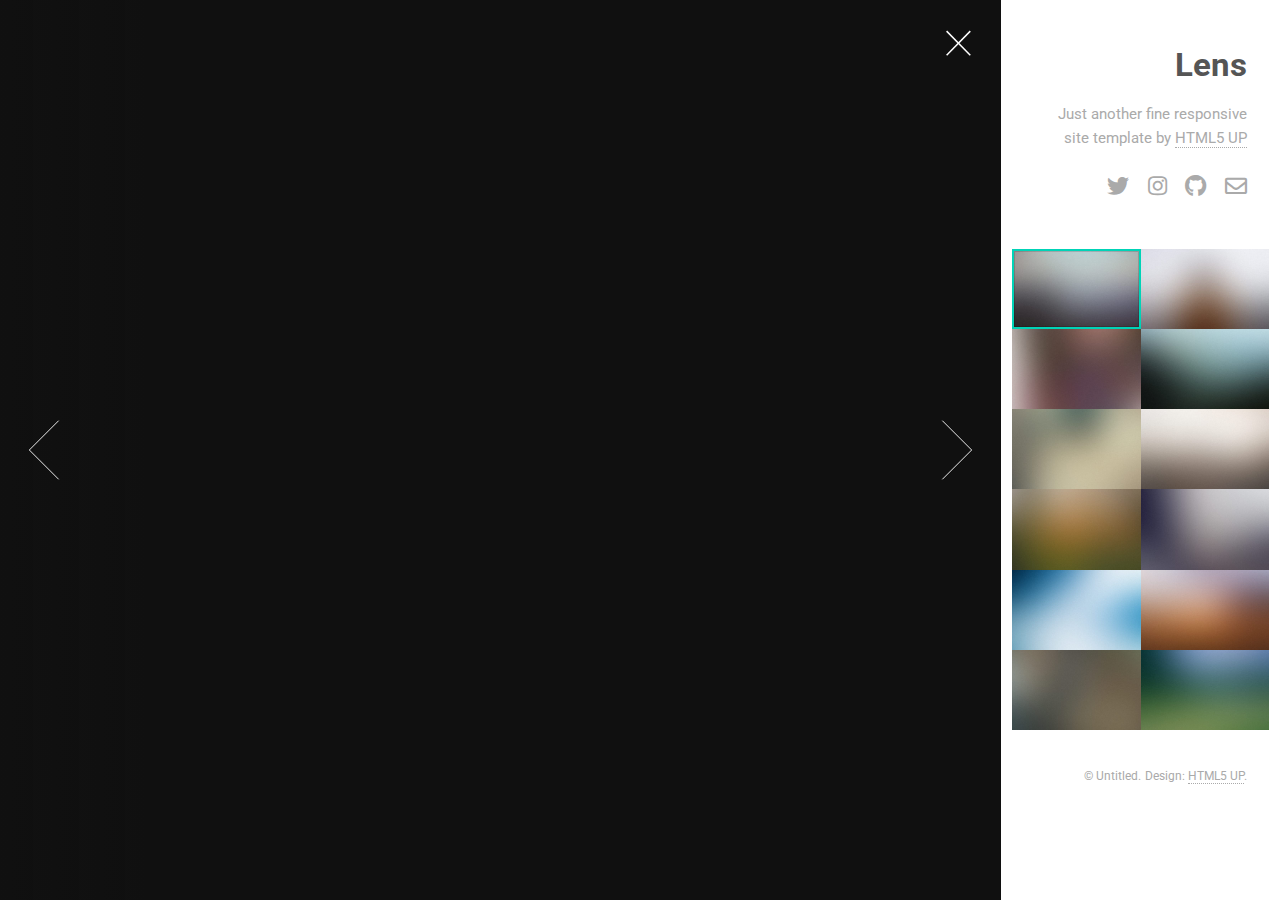
==== index.html @ 8d8d2cea "E" ====
<!DOCTYPE HTML>
<!--
	Lens by HTML5 UP
	html5up.net | @ajlkn
	Free for personal and commercial use under the CCA 3.0 license (html5up.net/license)
-->
<html>
	<head>
		<title>Lens by HTML5 UP</title>
		<meta charset="utf-8" />
		<meta name="viewport" content="width=device-width, initial-scale=1, user-scalable=no" />
		<link rel="stylesheet" href="assets/css/main.css" />
		<noscript><link rel="stylesheet" href="assets/css/noscript.css" /></noscript>
	</head>
	<body class="is-preload-0 is-preload-1 is-preload-2">

		<!-- Main -->
			<div id="main">

				<!-- Header -->
					<header id="header">
						<h1>Lens</h1>
						<p>Just another fine responsive site template by <a href="http://html5up.net">HTML5 UP</a></p>
						<ul class="icons">
							<li><a href="#" class="icon brands fa-twitter"><span class="label">Twitter</span></a></li>
							<li><a href="#" class="icon brands fa-instagram"><span class="label">Instagram</span></a></li>
							<li><a href="#" class="icon brands fa-github"><span class="label">Github</span></a></li>
							<li><a href="#" class="icon fa-envelope"><span class="label">Email</span></a></li>
						</ul>
					</header>

				<!-- Thumbnail -->
					<section id="thumbnails">
						<article>
							<a class="thumbnail" href="images/fulls/01.jpg" data-position="left center"><img src="images/thumbs/01.jpg" alt="" /></a>
							<h2>Diam tempus accumsan</h2>
							<p>Lorem ipsum dolor sit amet, consectetur adipiscing elit.</p>
						</article>
						<article>
							<a class="thumbnail" href="images/fulls/02.jpg"><img src="images/thumbs/02.jpg" alt="" /></a>
							<h2>Vivamus convallis libero</h2>
							<p>Sed velit lacus, laoreet at venenatis convallis in lorem tincidunt.</p>
						</article>
						<article>
							<a class="thumbnail" href="images/fulls/03.jpg" data-position="top center"><img src="images/thumbs/03.jpg" alt="" /></a>
							<h2>Nec accumsan enim felis</h2>
							<p>Maecenas eleifend tellus ut turpis eleifend, vitae pretium faucibus.</p>
						</article>
						<article>
							<a class="thumbnail" href="images/fulls/04.jpg"><img src="images/thumbs/04.jpg" alt="" /></a>
							<h2>Donec maximus nisi eget</h2>
							<p>Tristique in nulla vel congue. Sed sociis natoque parturient nascetur.</p>
						</article>
						<article>
							<a class="thumbnail" href="images/fulls/05.jpg" data-position="top center"><img src="images/thumbs/05.jpg" alt="" /></a>
							<h2>Nullam vitae nunc vulputate</h2>
							<p>In pellentesque cursus velit id posuere. Donec vehicula nulla.</p>
						</article>
						<article>
							<a class="thumbnail" href="images/fulls/06.jpg"><img src="images/thumbs/06.jpg" alt="" /></a>
							<h2>Phasellus magna faucibus</h2>
							<p>Nulla dignissim libero maximus tellus varius dictum ut posuere magna.</p>
						</article>
						<article>
							<a class="thumbnail" href="images/fulls/07.jpg"><img src="images/thumbs/07.jpg" alt="" /></a>
							<h2>Proin quis mauris</h2>
							<p>Etiam ultricies, lorem quis efficitur porttitor, facilisis ante orci urna.</p>
						</article>
						<article>
							<a class="thumbnail" href="images/fulls/08.jpg"><img src="images/thumbs/08.jpg" alt="" /></a>
							<h2>Gravida quis varius enim</h2>
							<p>Nunc egestas congue lorem. Nullam dictum placerat ex sapien tortor mattis.</p>
						</article>
						<article>
							<a class="thumbnail" href="images/fulls/09.jpg"><img src="images/thumbs/09.jpg" alt="" /></a>
							<h2>Morbi eget vitae adipiscing</h2>
							<p>In quis vulputate dui. Maecenas metus elit, dictum praesent lacinia lacus.</p>
						</article>
						<article>
							<a class="thumbnail" href="images/fulls/10.jpg"><img src="images/thumbs/10.jpg" alt="" /></a>
							<h2>Habitant tristique senectus</h2>
							<p>Vestibulum ante ipsum primis in faucibus orci luctus ac tincidunt dolor.</p>
						</article>
						<article>
							<a class="thumbnail" href="images/fulls/11.jpg"><img src="images/thumbs/11.jpg" alt="" /></a>
							<h2>Pharetra ex non faucibus</h2>
							<p>Ut sed magna euismod leo laoreet congue. Fusce congue enim ultricies.</p>
						</article>
						<article>
							<a class="thumbnail" href="images/fulls/12.jpg"><img src="images/thumbs/12.jpg" alt="" /></a>
							<h2>Mattis lorem sodales</h2>
							<p>Feugiat auctor leo massa, nec vestibulum nisl erat faucibus, rutrum nulla.</p>
						</article>
					</section>

				<!-- Footer -->
					<footer id="footer">
						<ul class="copyright">
							<li>&copy; Untitled.</li><li>Design: <a href="http://html5up.net">HTML5 UP</a>.</li>
						</ul>
					</footer>

			</div>

		<!-- Scripts -->
			<script src="assets/js/jquery.min.js"></script>
			<script src="assets/js/browser.min.js"></script>
			<script src="assets/js/breakpoints.min.js"></script>
			<script src="assets/js/main.js"></script>

	</body>
</html>
---- assets/css/main.css ----
@import url(fontawesome-all.min.css);
@import url("https://fonts.googleapis.com/css?family=Roboto:400,700");

/*
	Lens by HTML5 UP
	html5up.net | @ajlkn
	Free for personal and commercial use under the CCA 3.0 license (html5up.net/license)
*/

html, body, div, span, applet, object,
iframe, h1, h2, h3, h4, h5, h6, p, blockquote,
pre, a, abbr, acronym, address, big, cite,
code, del, dfn, em, img, ins, kbd, q, s, samp,
small, strike, strong, sub, sup, tt, var, b,
u, i, center, dl, dt, dd, ol, ul, li, fieldset,
form, label, legend, table, caption, tbody,
tfoot, thead, tr, th, td, article, aside,
canvas, details, embed, figure, figcaption,
footer, header, hgroup, menu, nav, output, ruby,
section, summary, time, mark, audio, video {
	margin: 0;
	padding: 0;
	border: 0;
	font-size: 100%;
	font: inherit;
	vertical-align: baseline;}

article, aside, details, figcaption, figure,
footer, header, hgroup, menu, nav, section {
	display: block;}

body {
	line-height: 1;
}

ol, ul {
	list-style: none;
}

blockquote, q {
	quotes: none;
}

	blockquote:before, blockquote:after, q:before, q:after {
		content: '';
		content: none;
	}

table {
	border-collapse: collapse;
	border-spacing: 0;
}

body {
	-webkit-text-size-adjust: none;
}

mark {
	background-color: transparent;
	color: inherit;
}

input::-moz-focus-inner {
	border: 0;
	padding: 0;
}

input, select, textarea {
	-moz-appearance: none;
	-webkit-appearance: none;
	-ms-appearance: none;
	appearance: none;
}

/* Basic */

	/*
			@-ms-viewport {
				width: device-width;
			}
		*/

	@media screen and (max-width: 480px) {

		html, body {
			min-width: 320px;
		}

	}

	body.is-preload-0 *, body.is-preload-0 *:before, body.is-preload-0 *:after {
		-moz-animation: none !important;
		-webkit-animation: none !important;
		-ms-animation: none !important;
		animation: none !important;
		-moz-transition: none !important;
		-webkit-transition: none !important;
		-ms-transition: none !important;
		transition: none !important;
	}

	html {
		box-sizing: border-box;
	}

	*, *:before, *:after {
		box-sizing: inherit;
	}

	html, body {
		background-color: #101010;
		overflow: hidden;
	}

/* Type */

	html {
		font-size: 16pt;
	}

		@media screen and (max-width: 1680px) {

			html {
				font-size: 12pt;
			}

		}

		@media screen and (max-width: 1280px) {

			html {
				font-size: 11pt;
			}

		}

	body {
		background-color: #fff;
		color: #aaa;
	}

	body, input, select, textarea {
		font-family: "Roboto", Helvetica, sans-serif;
		font-weight: 400;
		line-height: 1.65;
		font-size: 1em;
		color: #aaa;
	}

	a {
		-moz-transition: color 0.25s ease, border-bottom-color 0.25s ease;
		-webkit-transition: color 0.25s ease, border-bottom-color 0.25s ease;
		-ms-transition: color 0.25s ease, border-bottom-color 0.25s ease;
		transition: color 0.25s ease, border-bottom-color 0.25s ease;
		border-bottom: dotted 1px;
		color: inherit;
		text-decoration: none;
	}

		a:hover {
			border-bottom-color: transparent;
			color: #00D3B7;
		}

	strong, b {
		font-weight: 400;
		color: #555;
	}

	em, i {
		font-style: italic;
	}

	p {
		margin: 0 0 1.25em 0;
	}

	h1, h2, h3, h4, h5, h6 {
		font-weight: 400;
		line-height: 1.25;
		margin: 0 0 0.5em 0;
		color: #555;
	}

		h1 a, h2 a, h3 a, h4 a, h5 a, h6 a {
			color: inherit;
			text-decoration: none;
		}

	h2 {
		font-size: 1.25em;
	}

	h3 {
		font-size: 1em;
	}

	h4 {
		font-size: 0.9em;
	}

	h5 {
		font-size: 0.8em;
	}

	h6 {
		font-size: 0.7em;
	}

	sub {
		font-size: 0.8em;
		position: relative;
		top: 0.5em;
	}

	sup {
		font-size: 0.8em;
		position: relative;
		top: -0.5em;
	}

	blockquote {
		border-left: solid 4px #ccc;
		font-style: italic;
		margin: 0 0 1.25em 0;
		padding: 0.3125em 0 0.3125em 1.25em;
	}

	code {
		border-radius: 4px;
		border: solid 1px;
		font-family: "Courier New", monospace;
		font-size: 0.9em;
		margin: 0 0.25em;
		padding: 0.25em 0.65em;
		border-color: #ccc;
	}

	pre {
		-webkit-overflow-scrolling: touch;
		font-family: "Courier New", monospace;
		font-size: 0.9em;
		margin: 0 0 1.25em 0;
	}

		pre code {
			display: block;
			padding: 1em 1.5em;
			overflow-x: auto;
		}

	hr {
		border: 0;
		border-bottom: solid 1px #ccc;
		margin: 1.25em 0;
	}

		hr.major {
			margin: 1.875em 0;
		}

	.align-left {
		text-align: left;
	}

	.align-center {
		text-align: center;
	}

	.align-right {
		text-align: right;
	}

/* Button */

	input[type="submit"],
	input[type="reset"],
	input[type="button"],
	button,
	.button {
		-moz-appearance: none;
		-webkit-appearance: none;
		-ms-appearance: none;
		appearance: none;
		-moz-transition: background-color 0.25s ease-in-out, border-color 0.25s ease-in-out, color 0.25s ease-in-out;
		-webkit-transition: background-color 0.25s ease-in-out, border-color 0.25s ease-in-out, color 0.25s ease-in-out;
		-ms-transition: background-color 0.25s ease-in-out, border-color 0.25s ease-in-out, color 0.25s ease-in-out;
		transition: background-color 0.25s ease-in-out, border-color 0.25s ease-in-out, color 0.25s ease-in-out;
		background-color: transparent;
		border-radius: 4px;
		border: solid 1px #ccc;
		color: #555;
		cursor: pointer;
		display: inline-block;
		line-height: 1;
		padding: 0.75em 1.5em;
		text-align: center;
		text-decoration: none;
		white-space: nowrap;
	}

		input[type="submit"]:hover,
		input[type="reset"]:hover,
		input[type="button"]:hover,
		button:hover,
		.button:hover {
			border-color: #00D3B7;
			color: #00D3B7;
		}

			input[type="submit"]:hover:active,
			input[type="reset"]:hover:active,
			input[type="button"]:hover:active,
			button:hover:active,
			.button:hover:active {
				background-color: rgba(0, 211, 183, 0.15);
			}

		input[type="submit"].icon,
		input[type="reset"].icon,
		input[type="button"].icon,
		button.icon,
		.button.icon {
			padding-left: 1.35em;
		}

			input[type="submit"].icon:before,
			input[type="reset"].icon:before,
			input[type="button"].icon:before,
			button.icon:before,
			.button.icon:before {
				margin-right: 0.5em;
			}

		input[type="submit"].fit,
		input[type="reset"].fit,
		input[type="button"].fit,
		button.fit,
		.button.fit {
			width: 100%;
		}

		input[type="submit"].small,
		input[type="reset"].small,
		input[type="button"].small,
		button.small,
		.button.small {
			font-size: 0.8em;
		}

		input[type="submit"].large,
		input[type="reset"].large,
		input[type="button"].large,
		button.large,
		.button.large {
			font-size: 1.35em;
		}

		input[type="submit"].disabled, input[type="submit"]:disabled,
		input[type="reset"].disabled,
		input[type="reset"]:disabled,
		input[type="button"].disabled,
		input[type="button"]:disabled,
		button.disabled,
		button:disabled,
		.button.disabled,
		.button:disabled {
			pointer-events: none;
			opacity: 0.25;
		}

/* Form */

	form {
		margin: 0 0 1.25em 0;
	}

	label {
		color: #555;
		display: block;
		font-size: 0.9em;
		font-weight: 400;
		margin: 0 0 0.625em 0;
	}

	input[type="text"],
	input[type="password"],
	input[type="email"],
	select,
	textarea {
		-moz-appearance: none;
		-webkit-appearance: none;
		-ms-appearance: none;
		appearance: none;
		background-color: transparent;
		border-radius: 4px;
		border: solid 1px #ccc;
		color: inherit;
		display: block;
		outline: 0;
		padding: 0 0.75em;
		text-decoration: none;
		width: 100%;
	}

		input[type="text"]:invalid,
		input[type="password"]:invalid,
		input[type="email"]:invalid,
		select:invalid,
		textarea:invalid {
			box-shadow: none;
		}

		input[type="text"]:focus,
		input[type="password"]:focus,
		input[type="email"]:focus,
		select:focus,
		textarea:focus {
			border-color: #00D3B7;
		}

	select {
		background-image: url("data:image/svg+xml;charset=utf8,%3Csvg xmlns='http://www.w3.org/2000/svg' width='40' height='40' preserveAspectRatio='none' viewBox='0 0 40 40'%3E%3Cpath d='M9.4,12.3l10.4,10.4l10.4-10.4c0.2-0.2,0.5-0.4,0.9-0.4c0.3,0,0.6,0.1,0.9,0.4l3.3,3.3c0.2,0.2,0.4,0.5,0.4,0.9 c0,0.4-0.1,0.6-0.4,0.9L20.7,31.9c-0.2,0.2-0.5,0.4-0.9,0.4c-0.3,0-0.6-0.1-0.9-0.4L4.3,17.3c-0.2-0.2-0.4-0.5-0.4-0.9 c0-0.4,0.1-0.6,0.4-0.9l3.3-3.3c0.2-0.2,0.5-0.4,0.9-0.4S9.1,12.1,9.4,12.3z' fill='%23ccc' /%3E%3C/svg%3E");
		background-size: 1.25rem;
		background-repeat: no-repeat;
		background-position: calc(100% - 1rem) center;
		height: 2.75em;
		padding-right: 2.75em;
		text-overflow: ellipsis;
	}

		select option {
			color: #555;
			background: #fff;
		}

		select:focus::-ms-value {
			background-color: transparent;
		}

		select::-ms-expand {
			display: none;
		}

	.select-wrapper {
		text-decoration: none;
		display: block;
		position: relative;
	}

		.select-wrapper:before {
			-moz-osx-font-smoothing: grayscale;
			-webkit-font-smoothing: antialiased;
			display: inline-block;
			font-style: normal;
			font-variant: normal;
			text-rendering: auto;
			line-height: 1;
			text-transform: none !important;
			font-family: 'Font Awesome 5 Free';
			font-weight: 900;
		}

		.select-wrapper:before {
			color: #ccc;
			content: '\f107';
			display: block;
			height: 2.75em;
			line-height: 2.75em;
			pointer-events: none;
			position: absolute;
			right: 0;
			text-align: center;
			top: 0;
			width: 2.75em;
		}

		.select-wrapper select::-ms-expand {
			display: none;
		}

	input[type="text"],
	input[type="password"],
	input[type="email"],
	select {
		height: 2.75em;
	}

	textarea {
		padding: 0.75em 1em;
	}

	input[type="checkbox"],
	input[type="radio"] {
		-moz-appearance: none;
		-webkit-appearance: none;
		-ms-appearance: none;
		appearance: none;
		display: block;
		float: left;
		margin-right: -2em;
		opacity: 0;
		width: 1em;
		z-index: -1;
	}

		input[type="checkbox"] + label,
		input[type="radio"] + label {
			text-decoration: none;
			color: #aaa;
			cursor: pointer;
			display: inline-block;
			font-size: 1em;
			font-weight: 400;
			margin: 0;
			padding-left: 2.4em;
			padding-right: 0.75em;
			position: relative;
		}

			input[type="checkbox"] + label:before,
			input[type="radio"] + label:before {
				-moz-osx-font-smoothing: grayscale;
				-webkit-font-smoothing: antialiased;
				display: inline-block;
				font-style: normal;
				font-variant: normal;
				text-rendering: auto;
				line-height: 1;
				text-transform: none !important;
				font-family: 'Font Awesome 5 Free';
				font-weight: 900;
			}

			input[type="checkbox"] + label:before,
			input[type="radio"] + label:before {
				background: transparent;
				border-radius: 4px;
				border: solid 1px #ccc;
				content: '';
				display: inline-block;
				font-size: 0.8em;
				height: 2.0625em;
				left: 0;
				line-height: 2.0625em;
				position: absolute;
				text-align: center;
				top: 0;
				width: 2.0625em;
			}

		input[type="checkbox"]:checked + label:before,
		input[type="radio"]:checked + label:before {
			background-color: #555;
			border-color: #555;
			color: #fff;
			content: '\f00c';
		}

		input[type="checkbox"]:focus + label:before,
		input[type="radio"]:focus + label:before {
			border-color: #00D3B7;
		}

	input[type="checkbox"] + label:before {
		border-radius: 4px;
	}

	input[type="radio"] + label:before {
		border-radius: 100%;
	}

	::-webkit-input-placeholder {
		opacity: 1.0;
		color: #ccc !important;
	}

	:-moz-placeholder {
		opacity: 1.0;
		color: #ccc !important;
	}

	::-moz-placeholder {
		opacity: 1.0;
		color: #ccc !important;
	}

	:-ms-input-placeholder {
		opacity: 1.0;
		color: #ccc !important;
	}

	.field {
		margin: 0 0 1.25em 0;
	}

/* Icon */

	.icon {
		text-decoration: none;
		border-bottom: none;
		position: relative;
	}

		.icon:before {
			-moz-osx-font-smoothing: grayscale;
			-webkit-font-smoothing: antialiased;
			display: inline-block;
			font-style: normal;
			font-variant: normal;
			text-rendering: auto;
			line-height: 1;
			text-transform: none !important;
			font-family: 'Font Awesome 5 Free';
			font-weight: 400;
		}

		.icon > .label {
			display: none;
		}

		.icon:before {
			line-height: inherit;
		}

		.icon.solid:before {
			font-weight: 900;
		}

		.icon.brands:before {
			font-family: 'Font Awesome 5 Brands';
		}

/* List */

	ol {
		list-style: decimal;
		margin: 0 0 1.25em 0;
		padding-left: 1.25em;
	}

		ol li {
			padding-left: 0.25em;
		}

	ul {
		list-style: disc;
		margin: 0 0 1.25em 0;
		padding-left: 1em;
	}

		ul li {
			padding-left: 0.5em;
		}

		ul.alt {
			list-style: none;
			padding-left: 0;
		}

			ul.alt li {
				border-top: solid 1px #ccc;
				padding: 0.5em 0;
			}

				ul.alt li:first-child {
					border-top: 0;
					padding-top: 0;
				}

	dl {
		margin: 0 0 1.25em 0;
	}

		dl dt {
			display: block;
			font-weight: 400;
			margin: 0 0 0.625em 0;
		}

		dl dd {
			margin-left: 1.25em;
		}

/* Actions */

	ul.actions {
		display: -moz-flex;
		display: -webkit-flex;
		display: -ms-flex;
		display: flex;
		cursor: default;
		list-style: none;
		margin-left: -0.625em;
		padding-left: 0;
	}

		ul.actions li {
			padding: 0 0 0 0.625em;
			vertical-align: middle;
		}

		ul.actions.special {
			-moz-justify-content: center;
			-webkit-justify-content: center;
			-ms-justify-content: center;
			justify-content: center;
			width: 100%;
			margin-left: 0;
		}

			ul.actions.special li:first-child {
				padding-left: 0;
			}

		ul.actions.stacked {
			-moz-flex-direction: column;
			-webkit-flex-direction: column;
			-ms-flex-direction: column;
			flex-direction: column;
			margin-left: 0;
		}

			ul.actions.stacked li {
				padding: 0.8125em 0 0 0;
			}

				ul.actions.stacked li:first-child {
					padding-top: 0;
				}

		ul.actions.fit {
			width: calc(100% + 0.625em);
		}

			ul.actions.fit li {
				-moz-flex-grow: 1;
				-webkit-flex-grow: 1;
				-ms-flex-grow: 1;
				flex-grow: 1;
				-moz-flex-shrink: 1;
				-webkit-flex-shrink: 1;
				-ms-flex-shrink: 1;
				flex-shrink: 1;
				width: 100%;
			}

				ul.actions.fit li > * {
					width: 100%;
				}

			ul.actions.fit.stacked {
				width: 100%;
			}

		@media screen and (max-width: 480px) {

			ul.actions:not(.fixed) {
				-moz-flex-direction: column;
				-webkit-flex-direction: column;
				-ms-flex-direction: column;
				flex-direction: column;
				margin-left: 0;
				width: 100% !important;
			}

				ul.actions:not(.fixed) li {
					-moz-flex-grow: 1;
					-webkit-flex-grow: 1;
					-ms-flex-grow: 1;
					flex-grow: 1;
					-moz-flex-shrink: 1;
					-webkit-flex-shrink: 1;
					-ms-flex-shrink: 1;
					flex-shrink: 1;
					padding: 0.625em 0 0 0;
					text-align: center;
					width: 100%;
				}

					ul.actions:not(.fixed) li > * {
						width: 100%;
					}

					ul.actions:not(.fixed) li:first-child {
						padding-top: 0;
					}

					ul.actions:not(.fixed) li input[type="submit"],
					ul.actions:not(.fixed) li input[type="reset"],
					ul.actions:not(.fixed) li input[type="button"],
					ul.actions:not(.fixed) li button,
					ul.actions:not(.fixed) li .button {
						width: 100%;
					}

						ul.actions:not(.fixed) li input[type="submit"].icon:before,
						ul.actions:not(.fixed) li input[type="reset"].icon:before,
						ul.actions:not(.fixed) li input[type="button"].icon:before,
						ul.actions:not(.fixed) li button.icon:before,
						ul.actions:not(.fixed) li .button.icon:before {
							margin-left: -0.5rem;
						}

		}

/* Icons */

	ul.icons {
		cursor: default;
		list-style: none;
		padding-left: 0;
	}

		ul.icons li {
			display: inline-block;
			padding: 0 1em 0 0;
		}

			ul.icons li:last-child {
				padding-right: 0;
			}

			ul.icons li .icon:before {
				font-size: 1.5rem;
			}

/* Main */

	#main {
		-moz-transition: opacity 0.75s ease, right 0.75s ease, left 0.75s ease, visibility 0.75s;
		-webkit-transition: opacity 0.75s ease, right 0.75s ease, left 0.75s ease, visibility 0.75s;
		-ms-transition: opacity 0.75s ease, right 0.75s ease, left 0.75s ease, visibility 0.75s;
		transition: opacity 0.75s ease, right 0.75s ease, left 0.75s ease, visibility 0.75s;
		-webkit-overflow-scrolling: touch;
		position: fixed;
		top: 0;
		width: 22.5em;
		height: 100%;
		background: #fff;
		outline: 0;
		overflow-x: hidden;
		overflow-y: auto;
		text-align: right;
		visibility: visible;
		z-index: 10000;
		right: 0;
	}

		#main .toggle {
			-webkit-tap-highlight-color: rgba(0, 0, 0, 0);
			position: absolute;
			top: 0;
			width: 4em;
			height: 4em;
			background-image: url("images/close-small-alt.svg");
			background-repeat: no-repeat;
			background-size: 32px 32px;
			cursor: pointer;
			display: none;
			z-index: 1;
			background-position: 0.5em 0.5em;
			left: 0;
		}

		body.fullscreen #main {
			visibility: hidden;
			right: -22.5em;
		}

		body.is-preload-1 #main {
			opacity: 0;
			right: -2em;
		}

		@media screen and (max-width: 1280px) {

			#main {
				width: 19em;
			}

				body.fullscreen #main {
					right: -19em;
				}

		}

		@media screen and (max-width: 980px) {

			#main {
				background: rgba(255, 255, 255, 0.925);
			}

				#main .toggle {
					display: block;
				}

		}

		@media screen and (max-width: 480px) {

			#main {
				-moz-transition: opacity 0.5s ease, visibility 0.5s;
				-webkit-transition: opacity 0.5s ease, visibility 0.5s;
				-ms-transition: opacity 0.5s ease, visibility 0.5s;
				transition: opacity 0.5s ease, visibility 0.5s;
				width: 100%;
				background: #fff;
				text-align: center;
			}

				body.is-preload-1 #main {
					left: auto !important;
					right: auto !important;
				}

				body.fullscreen #main {
					left: auto !important;
					right: auto !important;
					opacity: 0;
				}

				#main .toggle {
					display: none;
				}

		}

/* Header */

	#header {
		padding: 3em 2.25em 1.75em 2.25em ;
	}

		#header h1 {
			font-size: 2.25em;
			font-weight: 700;
		}

/* Footer */

	#footer {
		padding: 2.25em 2.25em 1em 2.25em ;
	}

		#footer .copyright {
			list-style: none;
			padding: 0;
		}

			#footer .copyright li {
				display: inline-block;
				font-size: 0.8em;
				margin-left: 0.35em;
				padding: 0;
			}

				#footer .copyright li:first-child {
					margin-left: 0;
				}

/* Thumbnails */

	#thumbnails {
		display: -moz-flex;
		display: -webkit-flex;
		display: -ms-flex;
		display: flex;
		-moz-flex-wrap: wrap;
		-webkit-flex-wrap: wrap;
		-ms-flex-wrap: wrap;
		flex-wrap: wrap;
		padding: 0 0.75em;
	}

		#thumbnails article {
			position: relative;
			width: 50%;
			background: #101010;
			outline: 0;
		}

			#thumbnails article .thumbnail {
				-webkit-tap-highlight-color: rgba(0, 0, 0, 0);
				display: block;
				position: relative;
				border: 0;
				outline: 0;
			}

				#thumbnails article .thumbnail img {
					display: block;
					width: 100%;
				}

				#thumbnails article .thumbnail:before {
					pointer-events: none;
					-moz-transition: opacity 0.25s ease;
					-webkit-transition: opacity 0.25s ease;
					-ms-transition: opacity 0.25s ease;
					transition: opacity 0.25s ease;
					content: '';
					position: absolute;
					left: 0;
					top: 0;
					width: 100%;
					height: 100%;
					box-shadow: inset 0 0 0 2px #00D3B7, inset 0 0 0px 3px rgba(0, 0, 0, 0.15);
					opacity: 0;
					z-index: 1;
				}

				#thumbnails article .thumbnail:focus:before {
					opacity: 0.5;
				}

			#thumbnails article h2, #thumbnails article p {
				display: none;
			}

			#thumbnails article.active .thumbnail:before {
				opacity: 1;
			}

		@media screen and (max-width: 480px) {

			#thumbnails article .thumbnail:before {
				display: none;
			}

		}

/* Viewer */

	@-moz-keyframes spinner {
		0% {
			-moz-transform: rotate(0deg);
			-webkit-transform: rotate(0deg);
			-ms-transform: rotate(0deg);
			transform: rotate(0deg);
		}

		100% {
			-moz-transform: rotate(360deg);
			-webkit-transform: rotate(360deg);
			-ms-transform: rotate(360deg);
			transform: rotate(360deg);
		}
	}

	@-webkit-keyframes spinner {
		0% {
			-moz-transform: rotate(0deg);
			-webkit-transform: rotate(0deg);
			-ms-transform: rotate(0deg);
			transform: rotate(0deg);
		}

		100% {
			-moz-transform: rotate(360deg);
			-webkit-transform: rotate(360deg);
			-ms-transform: rotate(360deg);
			transform: rotate(360deg);
		}
	}

	@-ms-keyframes spinner {
		0% {
			-moz-transform: rotate(0deg);
			-webkit-transform: rotate(0deg);
			-ms-transform: rotate(0deg);
			transform: rotate(0deg);
		}

		100% {
			-moz-transform: rotate(360deg);
			-webkit-transform: rotate(360deg);
			-ms-transform: rotate(360deg);
			transform: rotate(360deg);
		}
	}

	@keyframes spinner {
		0% {
			-moz-transform: rotate(0deg);
			-webkit-transform: rotate(0deg);
			-ms-transform: rotate(0deg);
			transform: rotate(0deg);
		}

		100% {
			-moz-transform: rotate(360deg);
			-webkit-transform: rotate(360deg);
			-ms-transform: rotate(360deg);
			transform: rotate(360deg);
		}
	}

	#viewer {
		-moz-transition: opacity 0.75s ease, width 0.75s ease;
		-webkit-transition: opacity 0.75s ease, width 0.75s ease;
		-ms-transition: opacity 0.75s ease, width 0.75s ease;
		transition: opacity 0.75s ease, width 0.75s ease;
		position: absolute;
		top: 0;
		width: calc(100% - 22.5em);
		height: 100%;
		left: 0;
	}

		#viewer .inner {
			pointer-events: none;
			position: absolute;
			top: 0;
			left: 0;
			width: 100%;
			height: 100%;
			z-index: 2;
		}

			#viewer .inner > * {
				pointer-events: auto;
			}

			#viewer .inner:before {
				background-image: -moz-linear-gradient(left, rgba(16,16,16,0.2), rgba(16,16,16,0) 10em, rgba(16,16,16,0)), -moz-linear-gradient(right, rgba(16,16,16,0.2), rgba(16,16,16,0) 10em, rgba(16,16,16,0));
				background-image: -webkit-linear-gradient(left, rgba(16,16,16,0.2), rgba(16,16,16,0) 10em, rgba(16,16,16,0)), -webkit-linear-gradient(right, rgba(16,16,16,0.2), rgba(16,16,16,0) 10em, rgba(16,16,16,0));
				background-image: -ms-linear-gradient(left, rgba(16,16,16,0.2), rgba(16,16,16,0) 10em, rgba(16,16,16,0)), -ms-linear-gradient(right, rgba(16,16,16,0.2), rgba(16,16,16,0) 10em, rgba(16,16,16,0));
				background-image: linear-gradient(left, rgba(16,16,16,0.2), rgba(16,16,16,0) 10em, rgba(16,16,16,0)), linear-gradient(right, rgba(16,16,16,0.2), rgba(16,16,16,0) 10em, rgba(16,16,16,0));
				content: '';
				display: block;
				position: absolute;
				top: 0;
				left: 0;
				width: 100%;
				height: 100%;
			}

			#viewer .inner .toggle {
				-webkit-tap-highlight-color: rgba(0, 0, 0, 0);
				position: absolute;
				top: 0;
				width: 4em;
				height: 4em;
				background-image: url("images/close.svg");
				background-repeat: no-repeat;
				background-size: 64px 64px;
				cursor: pointer;
				z-index: 1;
				right: 0;
				background-position: calc(100% - 0.75em) 0.75em;
			}

			#viewer .inner .nav-next,
			#viewer .inner .nav-previous {
				-webkit-tap-highlight-color: rgba(0, 0, 0, 0);
				position: absolute;
				top: 50%;
				width: 6em;
				height: 6em;
				margin-top: -3em;
				background-image: url("images/arrow.svg");
				background-position: center;
				background-repeat: no-repeat;
				background-size: contain;
				cursor: pointer;
			}

			#viewer .inner .nav-previous {
				-moz-transform: scaleX(-1);
				-webkit-transform: scaleX(-1);
				-ms-transform: scaleX(-1);
				transform: scaleX(-1);
				left: 0;
			}

			#viewer .inner .nav-next {
				right: 0;
			}

		#viewer .slide {
			-moz-transition: opacity 0.5s ease-in-out;
			-webkit-transition: opacity 0.5s ease-in-out;
			-ms-transition: opacity 0.5s ease-in-out;
			transition: opacity 0.5s ease-in-out;
			position: absolute;
			top: 0;
			left: 0;
			width: 100%;
			height: 100%;
			opacity: 1;
			z-index: 1;
		}

			#viewer .slide .caption {
				background-image: -moz-linear-gradient(bottom, rgba(16,16,16,0.75), rgba(16,16,16,0.25) 80%, rgba(16,16,16,0));
				background-image: -webkit-linear-gradient(bottom, rgba(16,16,16,0.75), rgba(16,16,16,0.25) 80%, rgba(16,16,16,0));
				background-image: -ms-linear-gradient(bottom, rgba(16,16,16,0.75), rgba(16,16,16,0.25) 80%, rgba(16,16,16,0));
				background-image: linear-gradient(bottom, rgba(16,16,16,0.75), rgba(16,16,16,0.25) 80%, rgba(16,16,16,0));
				padding: 2em 2em 0.75em 2em ;
				position: absolute;
				bottom: 0;
				left: 0;
				width: 100%;
				color: rgba(255, 255, 255, 0.5);
				z-index: 1;
			}

				#viewer .slide .caption h2, #viewer .slide .caption h3, #viewer .slide .caption h4, #viewer .slide .caption h5, #viewer .slide .caption h6 {
					color: #fff;
				}

			#viewer .slide .image {
				-moz-transition: opacity 0.5s ease-in-out;
				-webkit-transition: opacity 0.5s ease-in-out;
				-ms-transition: opacity 0.5s ease-in-out;
				transition: opacity 0.5s ease-in-out;
				position: absolute;
				top: 0;
				left: 0;
				width: 100%;
				height: 100%;
				background-repeat: no-repeat;
				background-size: cover;
				opacity: 0;
			}

			#viewer .slide:before {
				-moz-animation: spinner 1s linear infinite;
				-webkit-animation: spinner 1s linear infinite;
				-ms-animation: spinner 1s linear infinite;
				animation: spinner 1s linear infinite;
				-moz-transition: opacity 0.5s ease-in-out;
				-webkit-transition: opacity 0.5s ease-in-out;
				-ms-transition: opacity 0.5s ease-in-out;
				transition: opacity 0.5s ease-in-out;
				content: '';
				display: block;
				position: absolute;
				top: 50%;
				left: 50%;
				width: 3em;
				height: 3em;
				background-image: url("images/spinner.svg");
				background-position: center;
				background-repeat: no-repeat;
				background-size: contain;
				margin: -1.5em 0 0 -1.5em;
				opacity: 0;
			}

			#viewer .slide.loading:before {
				opacity: 1;
			}

			#viewer .slide.active .image {
				opacity: 1;
			}

		body.fullscreen #viewer {
			width: 100%;
		}

			body.fullscreen #viewer .inner .toggle {
				background-image: url("images/open.svg");
			}

		body.is-preload-1 #viewer {
			opacity: 0;
		}

		body.is-preload-2 #viewer .slide {
			opacity: 0;
		}

		@media screen and (max-width: 1280px) {

			#viewer {
				width: calc(100% - 19em);
			}

		}

		@media screen and (max-width: 980px) {

			#viewer {
				width: 100%;
			}

				#viewer .inner .toggle {
					-moz-transition: opacity 0.75s ease;
					-webkit-transition: opacity 0.75s ease;
					-ms-transition: opacity 0.75s ease;
					transition: opacity 0.75s ease;
					background-image: url("images/open.svg");
					opacity: 0;
					right: 0;
				}

				body.fullscreen #viewer .inner .toggle {
					opacity: 1;
				}

		}

		@media screen and (max-width: 736px) {

			#viewer .inner .toggle {
				background-size: 32px 32px;
			}

			#viewer .inner .nav-next,
			#viewer .inner .nav-previous {
				background-image: url("images/arrow-small.svg");
				background-size: 32px 32px;
			}

			body.fullscreen #viewer .inner .toggle {
				background-image: url("images/open-small.svg");
			}

		}

		@media screen and (max-width: 480px) {

			#viewer {
				-moz-transition: opacity 0.5s ease;
				-webkit-transition: opacity 0.5s ease;
				-ms-transition: opacity 0.5s ease;
				transition: opacity 0.5s ease;
				-moz-transition-delay: 0s;
				-webkit-transition-delay: 0s;
				-ms-transition-delay: 0s;
				transition-delay: 0s;
				opacity: 0;
			}

				#viewer .inner .toggle {
					background-image: url("images/close-small.svg") !important;
					background-size: 32px 32px;
				}

				body.fullscreen #viewer {
					-moz-transition-delay: 0.5s;
					-webkit-transition-delay: 0.5s;
					-ms-transition-delay: 0.5s;
					transition-delay: 0.5s;
					opacity: 1;
				}

		}
---- assets/css/noscript.css ----
/*
	Lens by HTML5 UP
	html5up.net | @ajlkn
	Free for personal and commercial use under the CCA 3.0 license (html5up.net/license)
*/

/* Main */

	#main {
		opacity: 1 !important;
		right: 0 !important;
	}

	body:before {
		content: 'Javascript is disabled :(';
		display: block;
		position: absolute;
		top: 50%;
		width: calc(100% - 22.5em * 0.333333333);
		height: 4em;
		margin-top: -2em;
		color: #282828;
		cursor: default;
		font-size: 3em;
		line-height: 4em;
		text-align: center;
		white-space: nowrap;
		left: 0;
	}
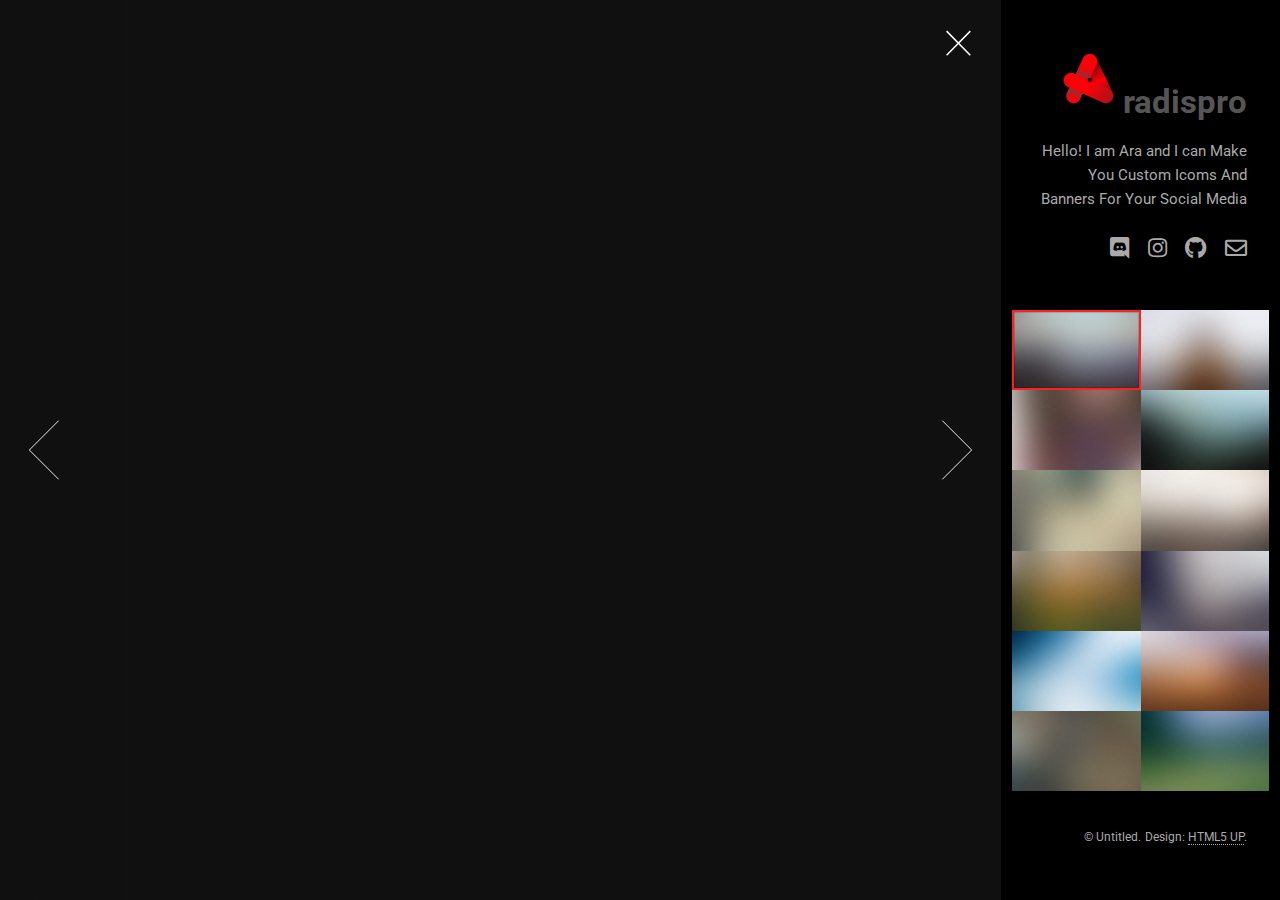
==== commit 7464ed54: "e" ====
--- a/index.html
+++ b/index.html
@@ -6,11 +6,15 @@
 -->
 <html>
 	<head>
-		<title>Lens by HTML5 UP</title>
+		<title>Aradispro</title>
 		<meta charset="utf-8" />
 		<meta name="viewport" content="width=device-width, initial-scale=1, user-scalable=no" />
 		<link rel="stylesheet" href="assets/css/main.css" />
 		<noscript><link rel="stylesheet" href="assets/css/noscript.css" /></noscript>
+		<link rel="apple-touch-icon" sizes="180x180" href="/apple-touch-icon.png">
+<link rel="icon" type="image/png" sizes="32x32" href="/favicon-32x32.png">
+<link rel="icon" type="image/png" sizes="16x16" href="/favicon-16x16.png">
+<link rel="manifest" href="/site.webmanifest">
 	</head>
 	<body class="is-preload-0 is-preload-1 is-preload-2">
 
@@ -19,13 +23,13 @@
 
 				<!-- Header -->
 					<header id="header">
-						<h1>Lens</h1>
-						<p>Just another fine responsive site template by <a href="http://html5up.net">HTML5 UP</a></p>
+						<h1><img class="e" src="logo.png" width="69" height="69">radispro</h1>
+						<p>Hello! I am Ara and I can Make You Custom Icoms And Banners For Your Social Media</a></p>
 						<ul class="icons">
-							<li><a href="#" class="icon brands fa-twitter"><span class="label">Twitter</span></a></li>
-							<li><a href="#" class="icon brands fa-instagram"><span class="label">Instagram</span></a></li>
-							<li><a href="#" class="icon brands fa-github"><span class="label">Github</span></a></li>
-							<li><a href="#" class="icon fa-envelope"><span class="label">Email</span></a></li>
+							<li><a href="https://discord.gg/srDY4jAgrH" class="icon brands fa-discord"><span class="label">Discord</span></a></li>
+							<li><a href="https://www.instagram.com/arapaint_/" class="icon brands fa-instagram"><span class="label">Instagram</span></a></li>
+							<li><a href="https://github.com/saikara5" class="icon brands fa-github"><span class="label">Github</span></a></li>
+							<li><a href="araproduction21@gmail.com" class="icon fa-envelope"><span class="label">Email</span></a></li>
 						</ul>
 					</header>
 
--- a/assets/css/main.css
+++ b/assets/css/main.css
@@ -135,7 +135,7 @@
 		}
 
 	body {
-		background-color: #fff;
+		background-color: #000;
 		color: #aaa;
 	}
 
@@ -159,7 +159,7 @@
 
 		a:hover {
 			border-bottom-color: transparent;
-			color: #00D3B7;
+			color: #Fd2222;
 		}
 
 	strong, b {
@@ -304,8 +304,8 @@
 		input[type="button"]:hover,
 		button:hover,
 		.button:hover {
-			border-color: #00D3B7;
-			color: #00D3B7;
+			border-color: #Fd2222;
+			color: #Fd2222;
 		}
 
 			input[type="submit"]:hover:active,
@@ -416,7 +416,7 @@
 		input[type="email"]:focus,
 		select:focus,
 		textarea:focus {
-			border-color: #00D3B7;
+			border-color: #Fd2222;
 		}
 
 	select {
@@ -559,7 +559,7 @@
 
 		input[type="checkbox"]:focus + label:before,
 		input[type="radio"]:focus + label:before {
-			border-color: #00D3B7;
+			border-color: #Fd2222;
 		}
 
 	input[type="checkbox"] + label:before {
@@ -837,7 +837,7 @@
 		top: 0;
 		width: 22.5em;
 		height: 100%;
-		background: #fff;
+		background: #000;
 		outline: 0;
 		overflow-x: hidden;
 		overflow-y: auto;
@@ -1005,7 +1005,7 @@
 					top: 0;
 					width: 100%;
 					height: 100%;
-					box-shadow: inset 0 0 0 2px #00D3B7, inset 0 0 0px 3px rgba(0, 0, 0, 0.15);
+					box-shadow: inset 0 0 0 2px #Fd2222, inset 0 0 0px 3px rgba(0, 0, 0, 0.15);
 					opacity: 0;
 					z-index: 1;
 				}
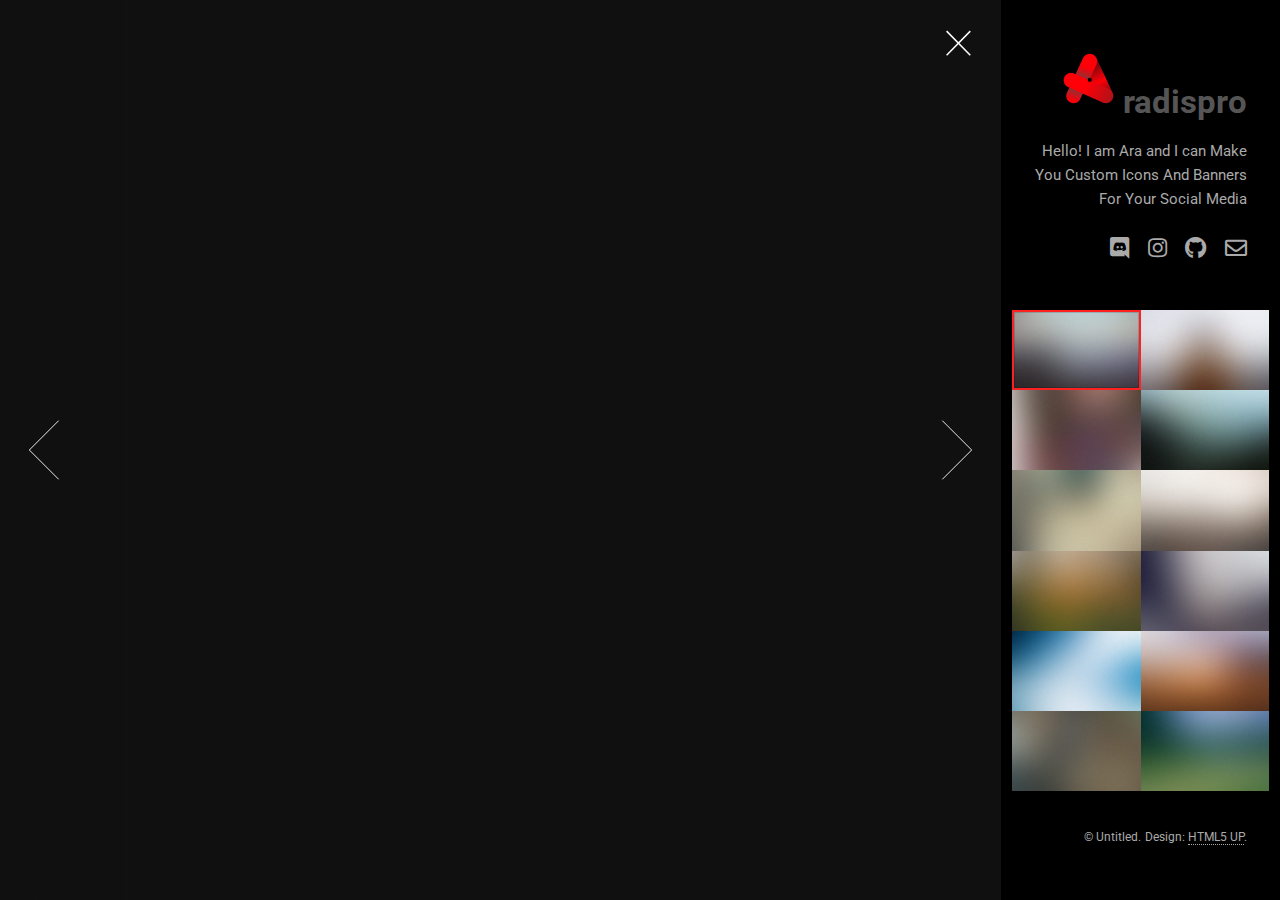
==== commit b3c172f1: "Update index.html" ====
--- a/index.html
+++ b/index.html
@@ -7,6 +7,48 @@
 <html>
 	<head>
 		<title>Aradispro</title>
+		<meta charset="UTF-8" />
+		<meta name="viewport" content="width=device-width, initial-scale=1" />
+		<meta name='title' content='Aradispro' />
+		<meta name="description" content="Official Site For the Aradispro">
+		<meta name="keywords" content="Natsu, Mii-chan">
+		<meta name="author" content="Natsu">
+		<meta name='charset' content='UTF-8' />
+		<meta name="viewport" content="width=device-width, initial-scale=1.0">
+		<meta http-equiv='X-UA-Compatible' content='IE=edge,chrome=1' />
+		<meta http-equiv='Content-Type' content='text/html; charset=UTF-8' />
+		<meta http-equiv='Content-Language' content='en' />
+		<meta property="og:title" content="Aradispro">
+		<meta property="og:description" content="Everyone Deserves To Be Unique On Their Identity. Aradispro Has Got You!">
+		<meta property='og:type' content='website' />
+		<meta property='og:site_name' content='Aradispro' />
+		<meta property="og:url" content='https://discord.gg/Mikuni' />
+		<meta property='twitter:title' content='Aradispro' />
+		<meta property='twitter:description' content='Official Site For Aradispro Bot' />
+		<meta property='twitter:url' content='https://discord.gg/Mikuni' />
+		<meta property='twitter:card' content='summary' />
+		<meta property="og:image" content="    <meta charset="UTF-8" />
+		<meta name="viewport" content="width=device-width, initial-scale=1" />
+		<meta name='title' content='Aradispro' />
+		<meta name="description" content="Official Site For the Aradispro">
+		<meta name="keywords" content="Natsu, Mii-chan">
+		<meta name="author" content="Natsu">
+		<meta name='charset' content='UTF-8' />
+		<meta name="viewport" content="width=device-width, initial-scale=1.0">
+		<meta http-equiv='X-UA-Compatible' content='IE=edge,chrome=1' />
+		<meta http-equiv='Content-Type' content='text/html; charset=UTF-8' />
+		<meta http-equiv='Content-Language' content='en' />
+		<meta property="og:title" content="Aradispro">
+		<meta property="og:description" content="heir Identity. Aradispro Has Got You!">
+		<meta property='og:type' content='website' />
+		<meta property='og:site_name' content='Aradispro' />
+		<meta property="og:url" content='https://discord.gg/Mikuni' />
+		<meta property='twitter:title' content='Aradispro' />
+		<meta property='twitter:description' content='Official Site For Aradispro Bot' />
+		<meta property='twitter:url' content='https://discord.gg/Mikuni' />
+		<meta property='twitter:card' content='summary' />
+		<meta property="og:image" content="https://cdn.discordapp.com/attachments/871009075536728144/915234034517426246/aradispro2-1.jpg" >
+		<meta name="theme-color" content="#Fd2222">
 		<meta charset="utf-8" />
 		<meta name="viewport" content="width=device-width, initial-scale=1, user-scalable=no" />
 		<link rel="stylesheet" href="assets/css/main.css" />
@@ -24,7 +66,7 @@
 				<!-- Header -->
 					<header id="header">
 						<h1><img class="e" src="logo.png" width="69" height="69">radispro</h1>
-						<p>Hello! I am Ara and I can Make You Custom Icoms And Banners For Your Social Media</a></p>
+						<p>Hello! I am Ara and I can Make You Custom Icons And Banners For Your Social Media</a></p>
 						<ul class="icons">
 							<li><a href="https://discord.gg/srDY4jAgrH" class="icon brands fa-discord"><span class="label">Discord</span></a></li>
 							<li><a href="https://www.instagram.com/arapaint_/" class="icon brands fa-instagram"><span class="label">Instagram</span></a></li>
@@ -113,4 +155,4 @@
 			<script src="assets/js/main.js"></script>
 
 	</body>
-</html>+</html>
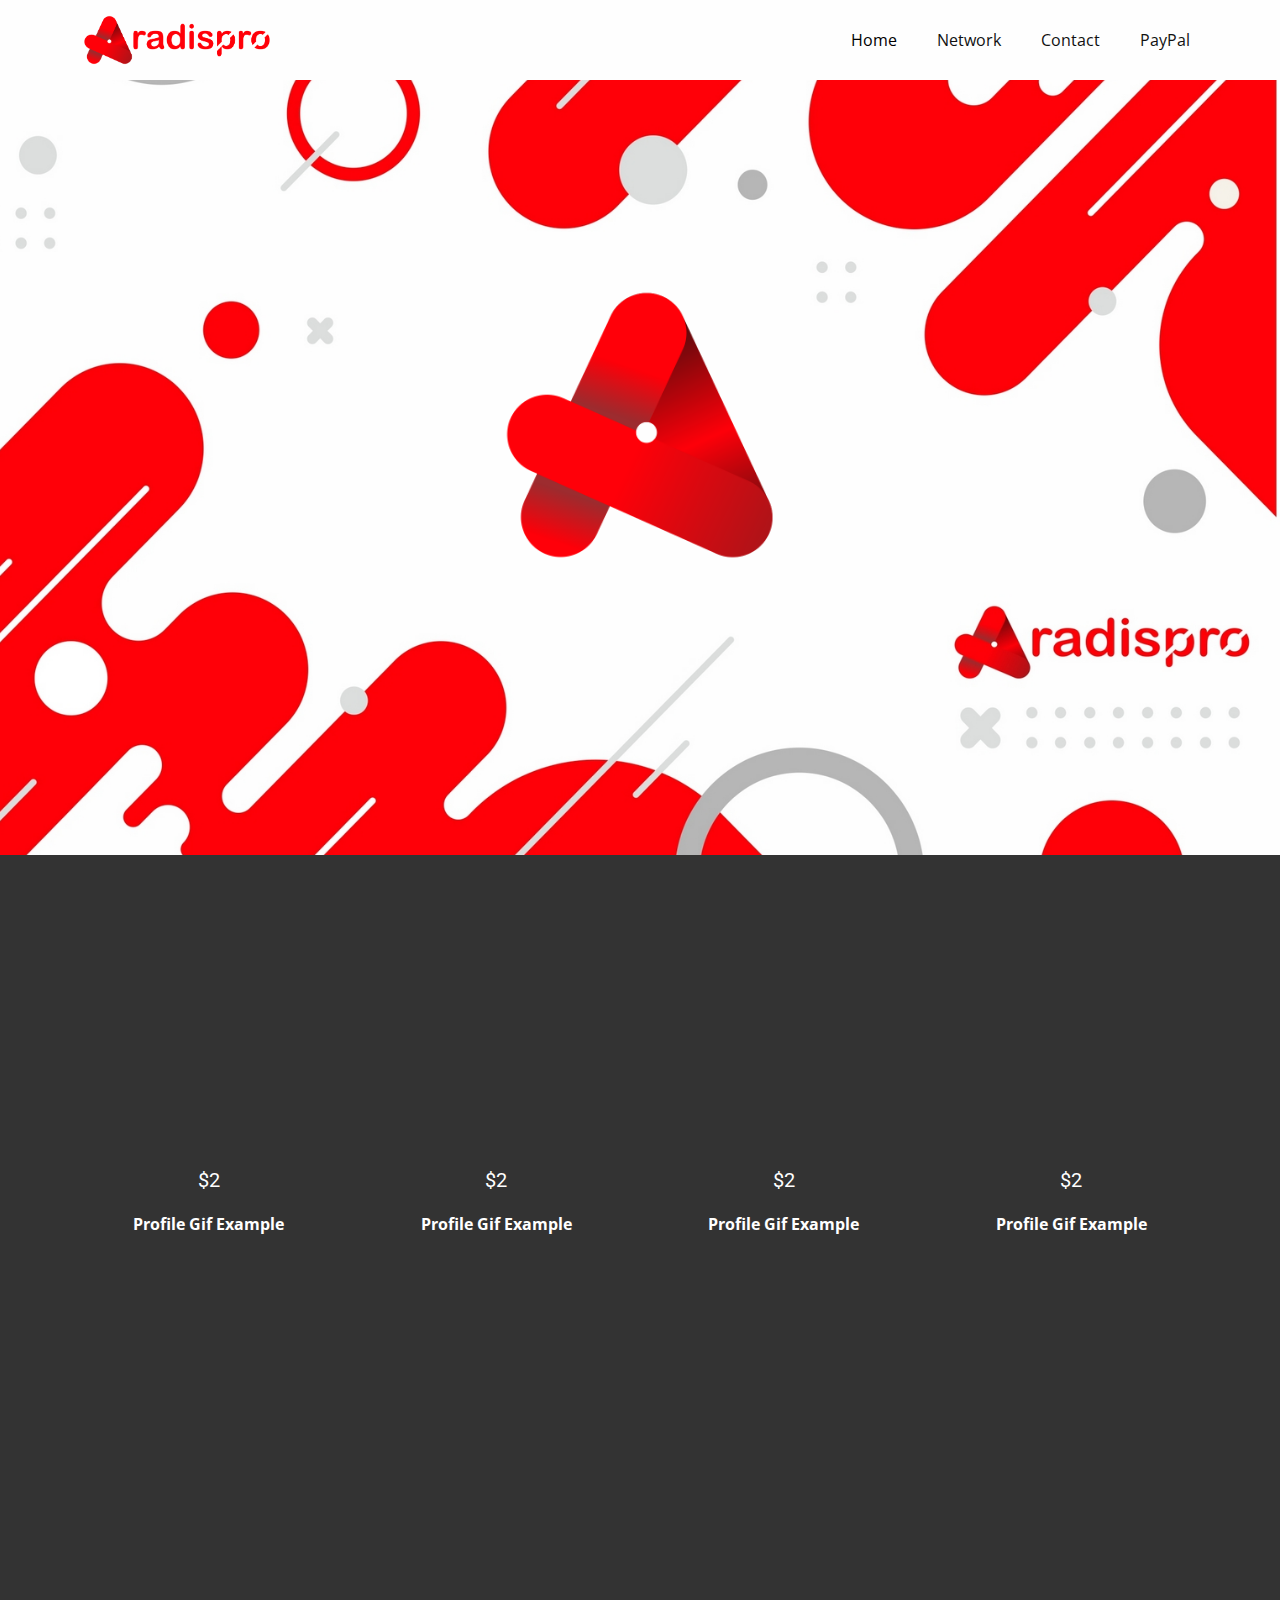
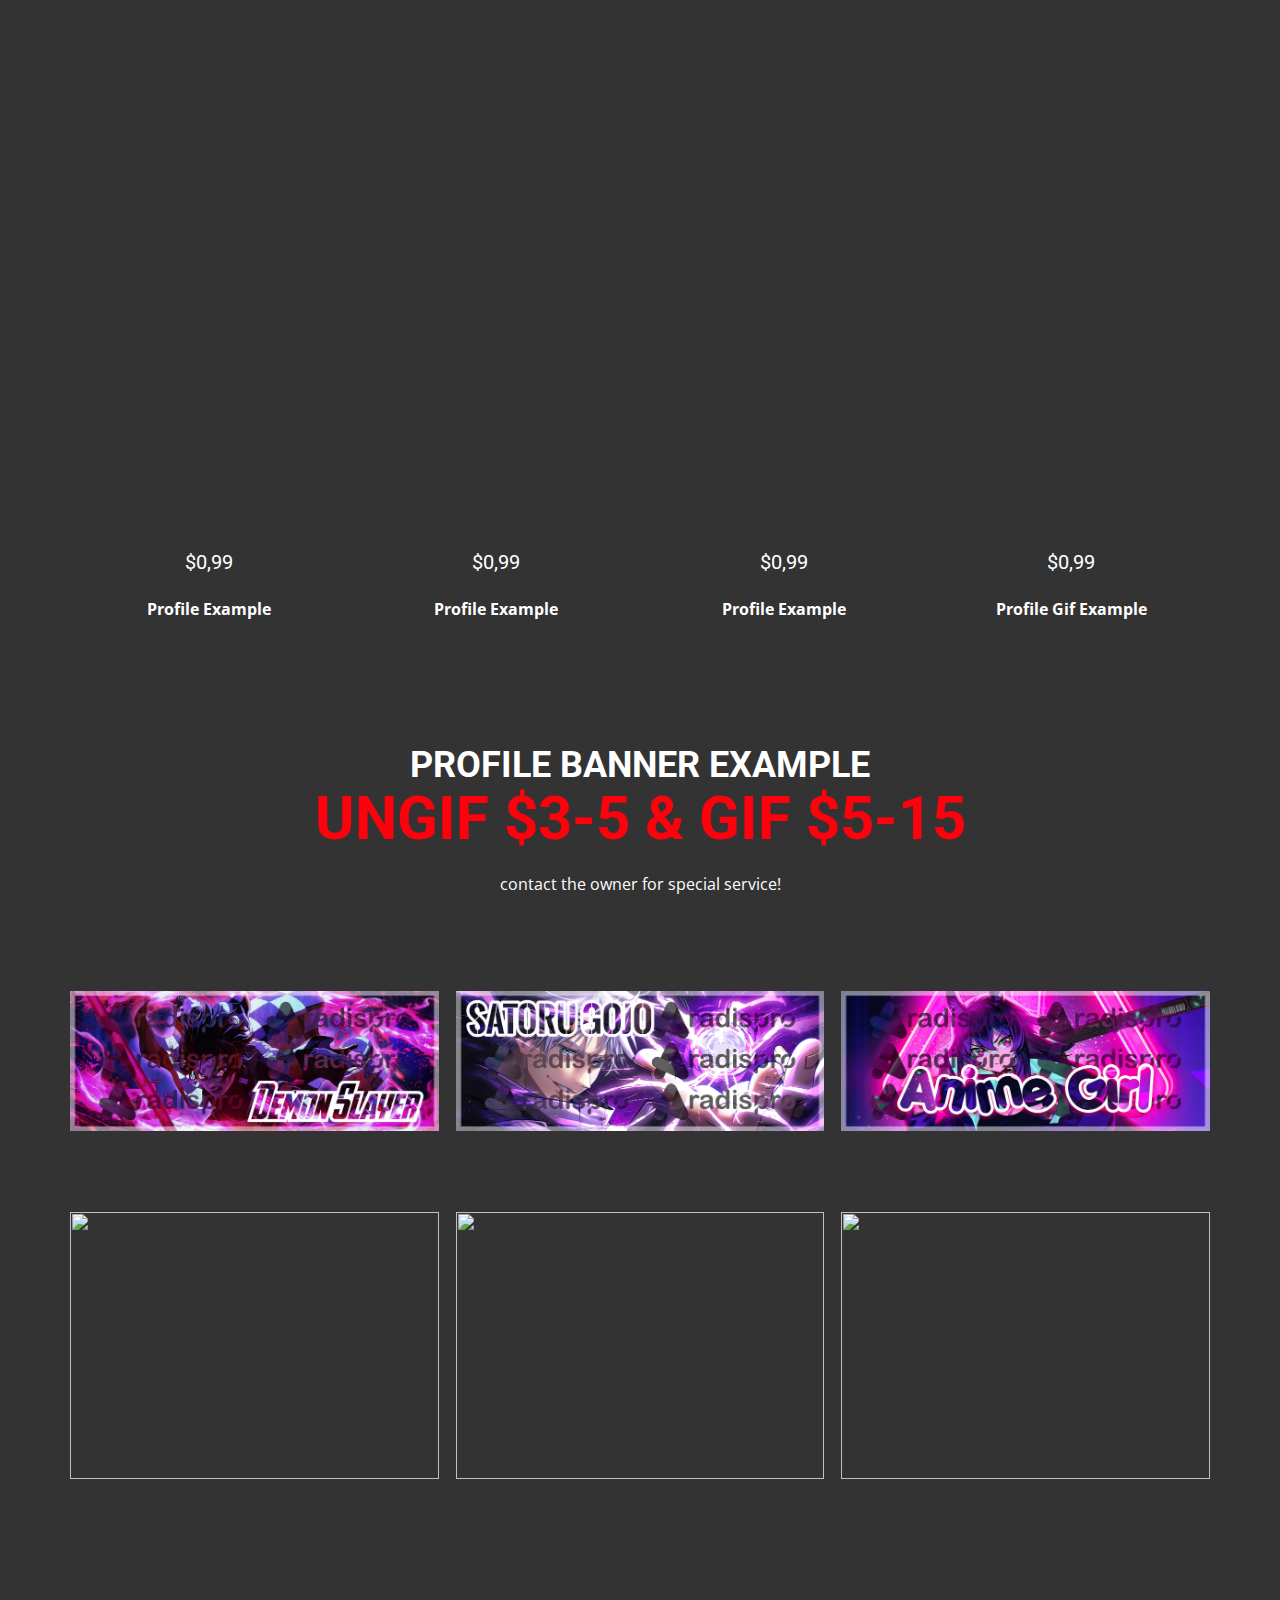
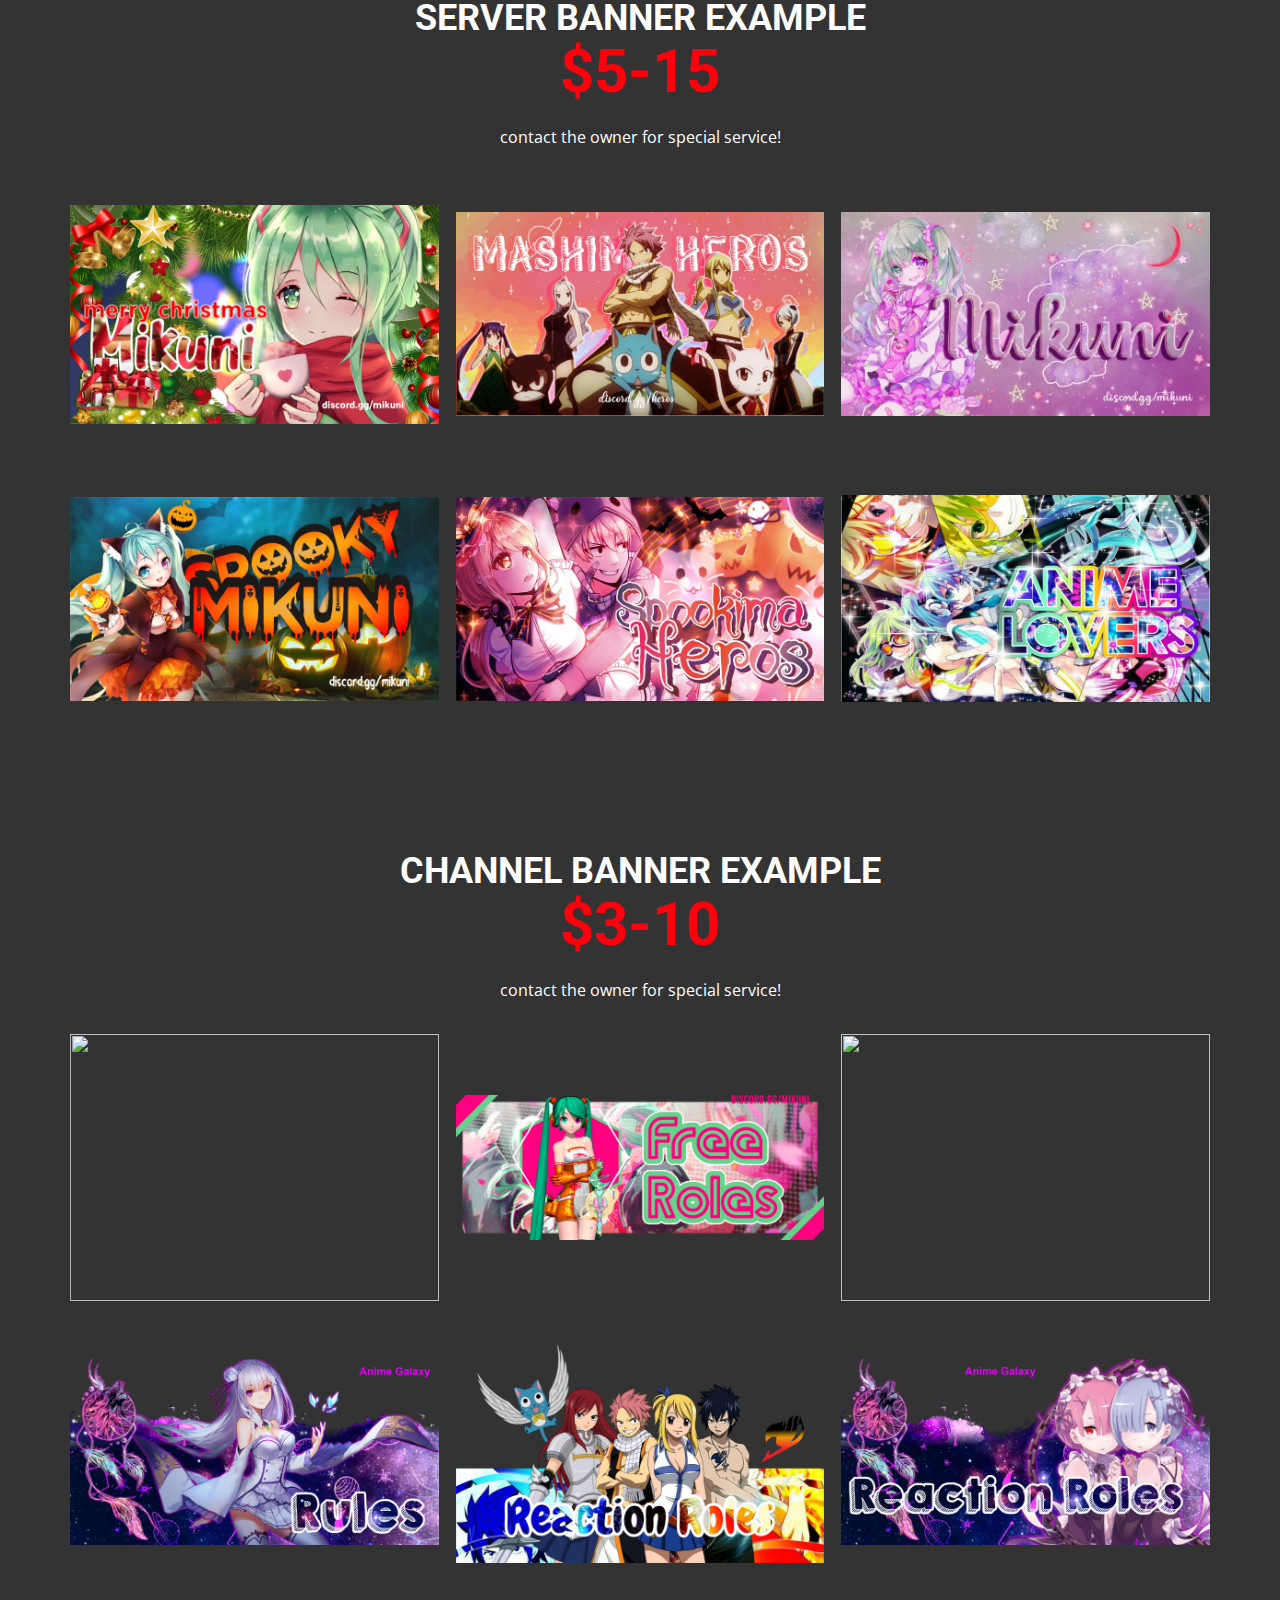
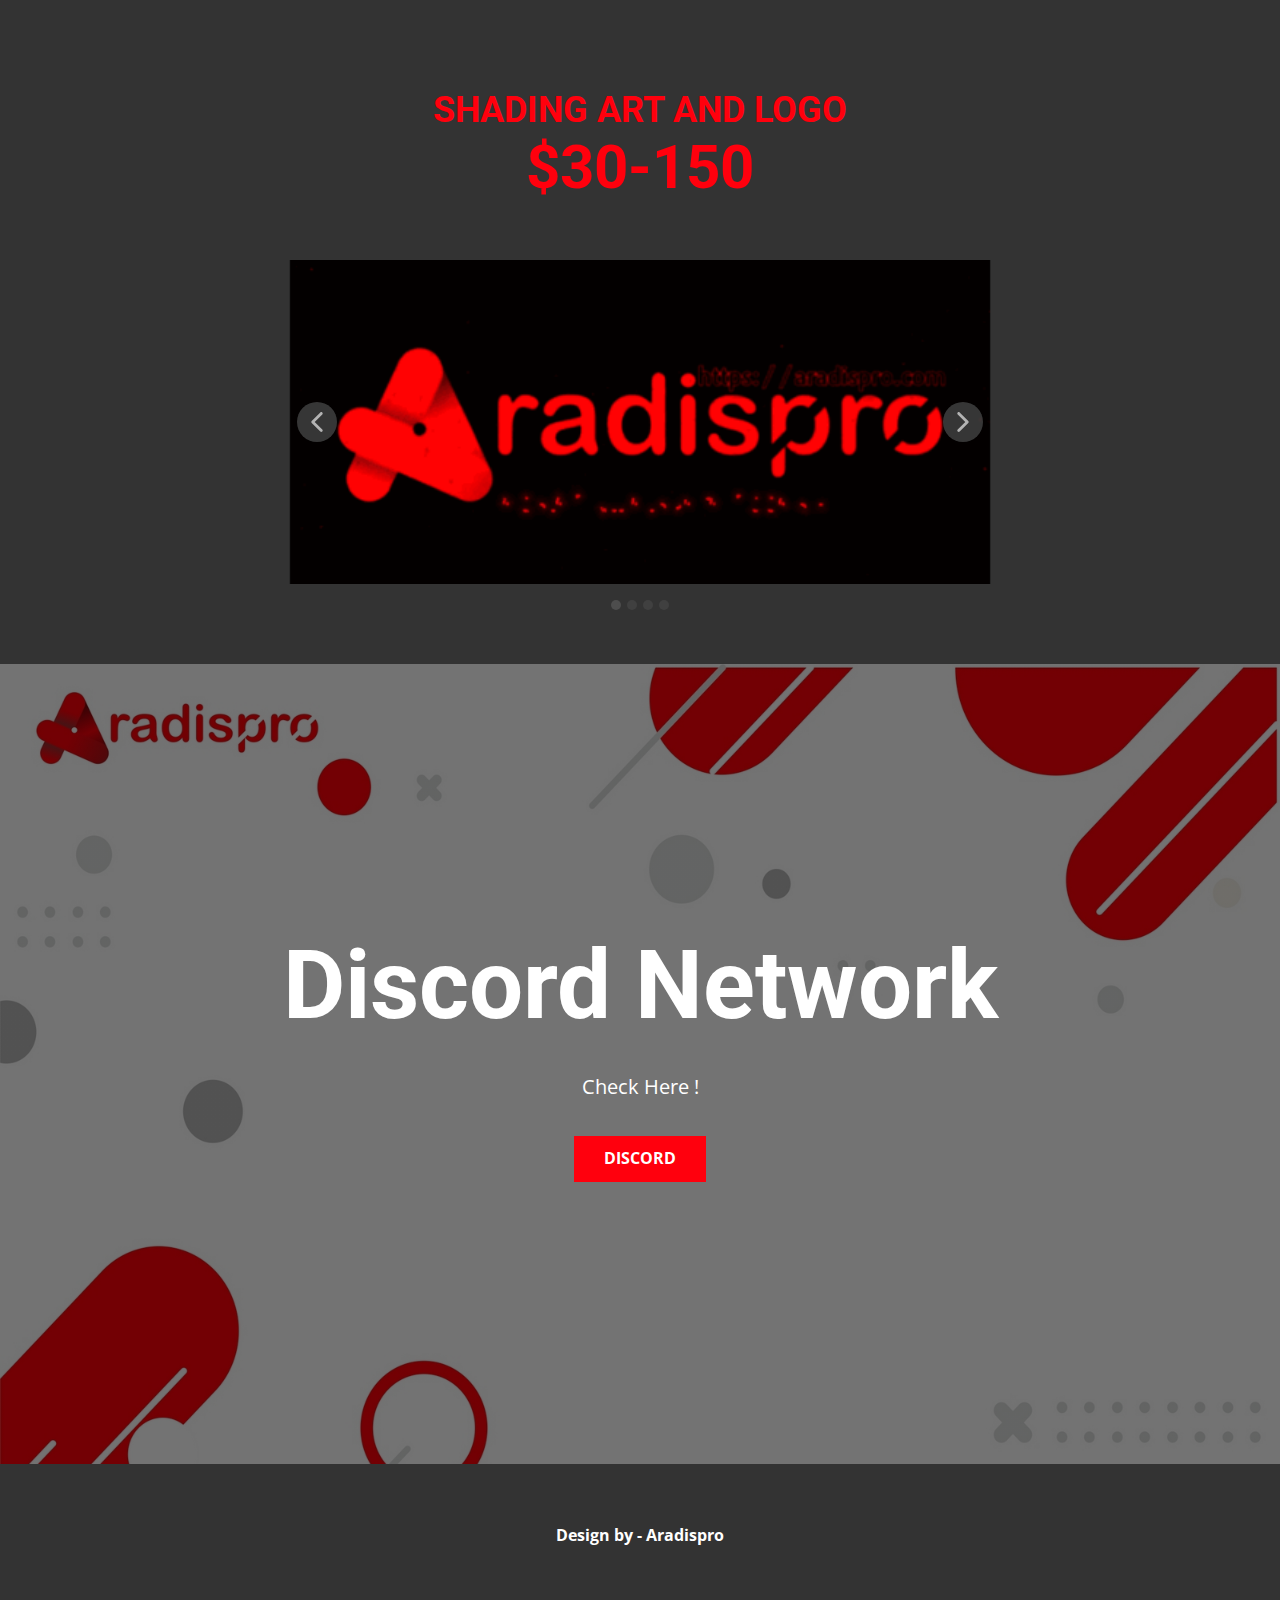
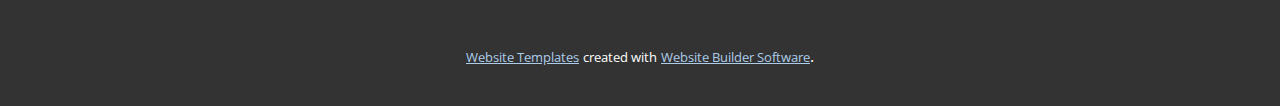
==== commit e459f8f5: "e" ====
--- a/index.html
+++ b/index.html
@@ -1,158 +1,615 @@
-<!DOCTYPE HTML>
-<!--
-	Lens by HTML5 UP
-	html5up.net | @ajlkn
-	Free for personal and commercial use under the CCA 3.0 license (html5up.net/license)
--->
-<html>
-	<head>
-		<title>Aradispro</title>
-		<meta charset="UTF-8" />
-		<meta name="viewport" content="width=device-width, initial-scale=1" />
-		<meta name='title' content='Aradispro' />
-		<meta name="description" content="Official Site For the Aradispro">
-		<meta name="keywords" content="Natsu, Mii-chan">
-		<meta name="author" content="Natsu">
-		<meta name='charset' content='UTF-8' />
-		<meta name="viewport" content="width=device-width, initial-scale=1.0">
-		<meta http-equiv='X-UA-Compatible' content='IE=edge,chrome=1' />
-		<meta http-equiv='Content-Type' content='text/html; charset=UTF-8' />
-		<meta http-equiv='Content-Language' content='en' />
-		<meta property="og:title" content="Aradispro">
-		<meta property="og:description" content="Everyone Deserves To Be Unique On Their Identity. Aradispro Has Got You!">
-		<meta property='og:type' content='website' />
-		<meta property='og:site_name' content='Aradispro' />
-		<meta property="og:url" content='https://discord.gg/Mikuni' />
-		<meta property='twitter:title' content='Aradispro' />
-		<meta property='twitter:description' content='Official Site For Aradispro Bot' />
-		<meta property='twitter:url' content='https://discord.gg/Mikuni' />
-		<meta property='twitter:card' content='summary' />
-		<meta property="og:image" content="    <meta charset="UTF-8" />
-		<meta name="viewport" content="width=device-width, initial-scale=1" />
-		<meta name='title' content='Aradispro' />
-		<meta name="description" content="Official Site For the Aradispro">
-		<meta name="keywords" content="Natsu, Mii-chan">
-		<meta name="author" content="Natsu">
-		<meta name='charset' content='UTF-8' />
-		<meta name="viewport" content="width=device-width, initial-scale=1.0">
-		<meta http-equiv='X-UA-Compatible' content='IE=edge,chrome=1' />
-		<meta http-equiv='Content-Type' content='text/html; charset=UTF-8' />
-		<meta http-equiv='Content-Language' content='en' />
-		<meta property="og:title" content="Aradispro">
-		<meta property="og:description" content="heir Identity. Aradispro Has Got You!">
-		<meta property='og:type' content='website' />
-		<meta property='og:site_name' content='Aradispro' />
-		<meta property="og:url" content='https://discord.gg/Mikuni' />
-		<meta property='twitter:title' content='Aradispro' />
-		<meta property='twitter:description' content='Official Site For Aradispro Bot' />
-		<meta property='twitter:url' content='https://discord.gg/Mikuni' />
-		<meta property='twitter:card' content='summary' />
-		<meta property="og:image" content="https://cdn.discordapp.com/attachments/871009075536728144/915234034517426246/aradispro2-1.jpg" >
-		<meta name="theme-color" content="#Fd2222">
-		<meta charset="utf-8" />
-		<meta name="viewport" content="width=device-width, initial-scale=1, user-scalable=no" />
-		<link rel="stylesheet" href="assets/css/main.css" />
-		<noscript><link rel="stylesheet" href="assets/css/noscript.css" /></noscript>
-		<link rel="apple-touch-icon" sizes="180x180" href="/apple-touch-icon.png">
-<link rel="icon" type="image/png" sizes="32x32" href="/favicon-32x32.png">
-<link rel="icon" type="image/png" sizes="16x16" href="/favicon-16x16.png">
-<link rel="manifest" href="/site.webmanifest">
-	</head>
-	<body class="is-preload-0 is-preload-1 is-preload-2">
-
-		<!-- Main -->
-			<div id="main">
-
-				<!-- Header -->
-					<header id="header">
-						<h1><img class="e" src="logo.png" width="69" height="69">radispro</h1>
-						<p>Hello! I am Ara and I can Make You Custom Icons And Banners For Your Social Media</a></p>
-						<ul class="icons">
-							<li><a href="https://discord.gg/srDY4jAgrH" class="icon brands fa-discord"><span class="label">Discord</span></a></li>
-							<li><a href="https://www.instagram.com/arapaint_/" class="icon brands fa-instagram"><span class="label">Instagram</span></a></li>
-							<li><a href="https://github.com/saikara5" class="icon brands fa-github"><span class="label">Github</span></a></li>
-							<li><a href="araproduction21@gmail.com" class="icon fa-envelope"><span class="label">Email</span></a></li>
-						</ul>
-					</header>
-
-				<!-- Thumbnail -->
-					<section id="thumbnails">
-						<article>
-							<a class="thumbnail" href="images/fulls/01.jpg" data-position="left center"><img src="images/thumbs/01.jpg" alt="" /></a>
-							<h2>Diam tempus accumsan</h2>
-							<p>Lorem ipsum dolor sit amet, consectetur adipiscing elit.</p>
-						</article>
-						<article>
-							<a class="thumbnail" href="images/fulls/02.jpg"><img src="images/thumbs/02.jpg" alt="" /></a>
-							<h2>Vivamus convallis libero</h2>
-							<p>Sed velit lacus, laoreet at venenatis convallis in lorem tincidunt.</p>
-						</article>
-						<article>
-							<a class="thumbnail" href="images/fulls/03.jpg" data-position="top center"><img src="images/thumbs/03.jpg" alt="" /></a>
-							<h2>Nec accumsan enim felis</h2>
-							<p>Maecenas eleifend tellus ut turpis eleifend, vitae pretium faucibus.</p>
-						</article>
-						<article>
-							<a class="thumbnail" href="images/fulls/04.jpg"><img src="images/thumbs/04.jpg" alt="" /></a>
-							<h2>Donec maximus nisi eget</h2>
-							<p>Tristique in nulla vel congue. Sed sociis natoque parturient nascetur.</p>
-						</article>
-						<article>
-							<a class="thumbnail" href="images/fulls/05.jpg" data-position="top center"><img src="images/thumbs/05.jpg" alt="" /></a>
-							<h2>Nullam vitae nunc vulputate</h2>
-							<p>In pellentesque cursus velit id posuere. Donec vehicula nulla.</p>
-						</article>
-						<article>
-							<a class="thumbnail" href="images/fulls/06.jpg"><img src="images/thumbs/06.jpg" alt="" /></a>
-							<h2>Phasellus magna faucibus</h2>
-							<p>Nulla dignissim libero maximus tellus varius dictum ut posuere magna.</p>
-						</article>
-						<article>
-							<a class="thumbnail" href="images/fulls/07.jpg"><img src="images/thumbs/07.jpg" alt="" /></a>
-							<h2>Proin quis mauris</h2>
-							<p>Etiam ultricies, lorem quis efficitur porttitor, facilisis ante orci urna.</p>
-						</article>
-						<article>
-							<a class="thumbnail" href="images/fulls/08.jpg"><img src="images/thumbs/08.jpg" alt="" /></a>
-							<h2>Gravida quis varius enim</h2>
-							<p>Nunc egestas congue lorem. Nullam dictum placerat ex sapien tortor mattis.</p>
-						</article>
-						<article>
-							<a class="thumbnail" href="images/fulls/09.jpg"><img src="images/thumbs/09.jpg" alt="" /></a>
-							<h2>Morbi eget vitae adipiscing</h2>
-							<p>In quis vulputate dui. Maecenas metus elit, dictum praesent lacinia lacus.</p>
-						</article>
-						<article>
-							<a class="thumbnail" href="images/fulls/10.jpg"><img src="images/thumbs/10.jpg" alt="" /></a>
-							<h2>Habitant tristique senectus</h2>
-							<p>Vestibulum ante ipsum primis in faucibus orci luctus ac tincidunt dolor.</p>
-						</article>
-						<article>
-							<a class="thumbnail" href="images/fulls/11.jpg"><img src="images/thumbs/11.jpg" alt="" /></a>
-							<h2>Pharetra ex non faucibus</h2>
-							<p>Ut sed magna euismod leo laoreet congue. Fusce congue enim ultricies.</p>
-						</article>
-						<article>
-							<a class="thumbnail" href="images/fulls/12.jpg"><img src="images/thumbs/12.jpg" alt="" /></a>
-							<h2>Mattis lorem sodales</h2>
-							<p>Feugiat auctor leo massa, nec vestibulum nisl erat faucibus, rutrum nulla.</p>
-						</article>
-					</section>
-
-				<!-- Footer -->
-					<footer id="footer">
-						<ul class="copyright">
-							<li>&copy; Untitled.</li><li>Design: <a href="http://html5up.net">HTML5 UP</a>.</li>
-						</ul>
-					</footer>
-
-			</div>
-
-		<!-- Scripts -->
-			<script src="assets/js/jquery.min.js"></script>
-			<script src="assets/js/browser.min.js"></script>
-			<script src="assets/js/breakpoints.min.js"></script>
-			<script src="assets/js/main.js"></script>
-
-	</body>
-</html>
+<!DOCTYPE html>
+<html style="font-size: 16px;" lang="en">
+  <head>
+    <meta name="viewport" content="width=device-width, initial-scale=1.0">
+    <meta charset="utf-8">
+    <meta name="keywords" content="Mikuni, ​&nbsp;What is Mikuni?, Mikuni Network">
+    <meta name="description" content="Mikuni is Miku hatsune with pink left eye. The best Waifu Anime.">
+    <meta name="page_type" content="np-template-header-footer-from-plugin">
+    <title>Home</title>
+    <link rel="stylesheet" href="nicepage.css" media="screen">
+<link rel="stylesheet" href="Home.css" media="screen">
+    <script class="u-script" type="text/javascript" src="jquery.js" defer=""></script>
+    <script class="u-script" type="text/javascript" src="nicepage.js" defer=""></script>
+    <meta name="generator" content="aradispro.com">
+    <link rel="icon" href="images/favicon.png">
+    <link id="u-theme-google-font" rel="stylesheet" href="https://fonts.googleapis.com/css?family=Roboto:100,100i,300,300i,400,400i,500,500i,700,700i,900,900i|Open+Sans:300,300i,400,400i,600,600i,700,700i,800,800i">
+    
+    
+    
+    
+    
+    
+    
+    
+    
+    
+    <script type="application/ld+json">{
+		"@context": "http://schema.org",
+		"@type": "Organization",
+		"name": "Aradis Pro",
+		"logo": "images/aradispro.png"
+}</script>
+    <meta name="theme-color" content="#478ac9">
+    <meta property="og:title" content="Home">
+    <meta property="og:description" content="Mikuni is Miku hatsune with pink left eye. The best Waifu Anime.">
+    <meta property="og:type" content="website">
+  <script src="https://www.google.com/recaptcha/api.js?render=discord"></script>
+    <script>
+( function( grecaptcha, sitekey, actions ) {
+
+	var recaptcha = {
+
+		execute: function( action ) {
+			grecaptcha.execute(
+				sitekey,
+				{ action: action }
+			).then( function( token ) {
+				var forms = document.getElementsByTagName( 'form' );
+
+				for ( var i = 0; i < forms.length; i++ ) {
+					var fields = forms[ i ].getElementsByTagName( 'input' );
+
+					for ( var j = 0; j < fields.length; j++ ) {
+						var field = fields[ j ];
+
+						if ( 'recaptchaResponse' === field.getAttribute( 'name' ) ) {
+							field.setAttribute( 'value', token );
+							break;
+						}
+					}
+				}
+			} );
+		},
+
+		executeContact: function() {
+			recaptcha.execute( actions[ 'contact' ] );
+		}
+	};
+
+	grecaptcha.ready(
+		recaptcha.executeContact
+	);
+
+	document.addEventListener( 'change',
+		recaptcha.executeContact, false
+	);
+} )(
+	grecaptcha,
+	'discord',
+	{"contact":"contact"}
+);
+    </script>
+</head>
+  <body data-home-page="Home.html" data-home-page-title="Home" class="u-body"><header class="u-align-right u-clearfix u-header u-image u-sticky u-header" id="sec-03c0" data-image-width="1600" data-image-height="1130"><div class="u-clearfix u-sheet u-sheet-1">
+        <a href="https://aradispro.com" class="u-image u-logo u-image-1" data-image-width="2601" data-image-height="606" title="MIKUNI LOGO" target="_blank">
+          <img src="images/aradispro.png" class="u-logo-image u-logo-image-1">
+        </a>
+        <nav class="u-menu u-menu-dropdown u-offcanvas u-menu-1">
+          <div class="menu-collapse" style="font-size: 1rem; letter-spacing: 0px;">
+            <a class="u-button-style u-custom-left-right-menu-spacing u-custom-padding-bottom u-custom-text-active-color u-custom-text-color u-custom-top-bottom-menu-spacing u-nav-link u-text-active-palette-1-base u-text-hover-palette-2-base" href="#">
+              <svg><use xmlns:xlink="http://www.w3.org/1999/xlink" xlink:href="#menu-hamburger"></use></svg>
+              <svg version="1.1" xmlns="http://www.w3.org/2000/svg" xmlns:xlink="http://www.w3.org/1999/xlink"><defs><symbol id="menu-hamburger" viewBox="0 0 16 16" style="width: 16px; height: 16px;"><rect y="1" width="16" height="2"></rect><rect y="7" width="16" height="2"></rect><rect y="13" width="16" height="2"></rect>
+</symbol>
+</defs></svg>
+            </a>
+          </div>
+          <div class="u-custom-menu u-nav-container">
+            <ul class="u-nav u-unstyled u-nav-1"><li class="u-nav-item"><a class="u-button-style u-nav-link u-text-active-black u-text-body-color u-text-hover-palette-2-base" href="Home.html" target="_blank" style="padding: 10px 20px;">Home</a>
+</li><li class="u-nav-item"><a class="u-button-style u-file-link u-nav-link u-text-active-black u-text-body-color u-text-hover-palette-2-base" href="files/aradispro.png" target="_blank" style="padding: 10px 20px;">Network</a><div class="u-nav-popup"><ul class="u-h-spacing-20 u-nav u-unstyled u-v-spacing-10 u-nav-2"><li class="u-nav-item"><a class="u-button-style u-nav-link u-white" href="https://discord.gg/x3WhKbmM6u" target="_blank">Aradis Pro Server</a>
+</li><li class="u-nav-item"><a class="u-button-style u-nav-link u-white" href="https://linkr.bio/mikuninetwork ne" target="_blank">Server Network</a>
+</li><li class="u-nav-item"><a class="u-button-style u-nav-link u-white" href="https://mikuni.gq" target="_blank">Mikuni Bot</a>
+</li><li class="u-nav-item"><a class="u-button-style u-nav-link u-white" href="https://www.mikuninetwork.com/ b" target="_blank">Blogs</a>
+</li><li class="u-nav-item"><a class="u-button-style u-nav-link u-white" href="https://id.pinterest.com/MikuniStudio ;" target="_blank">Pinterest</a>
+</li></ul>
+</div>
+</li><li class="u-nav-item"><a class="u-button-style u-nav-link u-text-active-black u-text-body-color u-text-hover-palette-2-base" href="mailto:araproduction21@gmail.com?subject=Open%20Your%20Ticket%20!" style="padding: 10px 20px;">Contact</a><div class="u-nav-popup"><ul class="u-h-spacing-20 u-nav u-unstyled u-v-spacing-10 u-nav-3"><li class="u-nav-item"><a class="u-button-style u-nav-link u-white" href="https://discord.gg/srDY4jAgrH" target="_blank">Arane Miku#5070</a>
+</li><li class="u-nav-item"><a class="u-button-style u-nav-link u-white" href="tel:082381323986">WhatsApp</a>
+</li><li class="u-nav-item"><a class="u-button-style u-nav-link u-white" href="https://www.instagram.com/arapaint_/" target="_blank">Instagram</a>
+</li><li class="u-nav-item"><a class="u-button-style u-nav-link u-white" href="https://www.youtube.com/channel/UCDyB3BuumIIcMBWwlY5R1lg" target="_blank">YouTube</a>
+</li></ul>
+</div>
+</li><li class="u-nav-item"><a class="u-button-style u-nav-link u-text-active-black u-text-body-color u-text-hover-palette-2-base" href="https://www.paypal.me/aranimelovers" target="_blank" style="padding: 10px 20px;">PayPal</a>
+</li></ul>
+          </div>
+          <div class="u-custom-menu u-nav-container-collapse">
+            <div class="u-black u-container-style u-inner-container-layout u-opacity u-opacity-95 u-sidenav">
+              <div class="u-inner-container-layout u-sidenav-overflow">
+                <div class="u-menu-close"></div>
+                <ul class="u-align-center u-nav u-popupmenu-items u-unstyled u-nav-4"><li class="u-nav-item"><a class="u-button-style u-nav-link" href="Home.html" target="_blank" style="padding: 10px 20px;">Home</a>
+</li><li class="u-nav-item"><a class="u-button-style u-nav-link" href="files/aradispro.png" target="_blank" style="padding: 10px 20px;">Network</a><div class="u-nav-popup"><ul class="u-h-spacing-20 u-nav u-unstyled u-v-spacing-10 u-nav-5"><li class="u-nav-item"><a class="u-button-style u-nav-link" href="https://discord.gg/x3WhKbmM6u" target="_blank">Aradis Pro Server</a>
+</li><li class="u-nav-item"><a class="u-button-style u-nav-link" href="https://linkr.bio/mikuninetwork ne" target="_blank">Server Network</a>
+</li><li class="u-nav-item"><a class="u-button-style u-nav-link" href="https://mikuni.gq" target="_blank">Mikuni Bot</a>
+</li><li class="u-nav-item"><a class="u-button-style u-nav-link" href="https://www.mikuninetwork.com/ b" target="_blank">Blogs</a>
+</li><li class="u-nav-item"><a class="u-button-style u-nav-link" href="https://id.pinterest.com/MikuniStudio ;" target="_blank">Pinterest</a>
+</li></ul>
+</div>
+</li><li class="u-nav-item"><a class="u-button-style u-nav-link" href="mailto:araproduction21@gmail.com?subject=Open%20Your%20Ticket%20!" style="padding: 10px 20px;">Contact</a><div class="u-nav-popup"><ul class="u-h-spacing-20 u-nav u-unstyled u-v-spacing-10 u-nav-6"><li class="u-nav-item"><a class="u-button-style u-nav-link" href="https://discord.gg/srDY4jAgrH" target="_blank">Arane Miku#5070</a>
+</li><li class="u-nav-item"><a class="u-button-style u-nav-link" href="tel:082381323986">WhatsApp</a>
+</li><li class="u-nav-item"><a class="u-button-style u-nav-link" href="https://www.instagram.com/arapaint_/" target="_blank">Instagram</a>
+</li><li class="u-nav-item"><a class="u-button-style u-nav-link" href="https://www.youtube.com/channel/UCDyB3BuumIIcMBWwlY5R1lg" target="_blank">YouTube</a>
+</li></ul>
+</div>
+</li><li class="u-nav-item"><a class="u-button-style u-nav-link" href="https://www.paypal.me/aranimelovers" target="_blank" style="padding: 10px 20px;">PayPal</a>
+</li></ul>
+              </div>
+            </div>
+            <div class="u-black u-menu-overlay u-opacity u-opacity-70"></div>
+          </div>
+        </nav>
+      </div></header>
+    <section class="u-align-center u-clearfix u-image u-section-1" id="carousel_2dc4" data-image-width="2588" data-image-height="1762">
+      <div class="u-clearfix u-sheet u-sheet-1">
+        <div alt="" class="u-image u-image-circle u-image-1" data-image-width="800" data-image-height="800" data-href="https://discord.gg/x3WhKbmM6u" data-target="_blank"></div>
+      </div>
+    </section>
+    <section class="u-align-center u-clearfix u-grey-80 u-section-2" id="carousel_f073">
+      <div class="u-clearfix u-sheet u-valign-middle u-sheet-1">
+        <div class="u-expanded-width u-list u-list-1">
+          <div class="u-repeater u-repeater-1">
+            <div class="u-align-center u-container-style u-list-item u-repeater-item">
+              <div class="u-container-layout u-similar-container u-valign-top u-container-layout-1">
+                <div alt="" class="u-image u-image-circle u-image-1" src="" data-image-width="306" data-image-height="306" data-animation-name="rotateIn" data-animation-duration="1000" data-animation-delay="0" data-animation-direction=""></div>
+                <h5 class="u-text u-text-1">$2</h5>
+                <p class="u-text u-text-2">
+                  <a class="u-active-none u-border-none u-btn u-button-link u-button-style u-hover-none u-none u-text-body-alt-color u-btn-1" href="https://www.paypal.me/aranimelovers" target="_blank"> Profile Gif Example</a>
+                </p>
+              </div>
+            </div>
+            <div class="u-align-center u-container-style u-list-item u-repeater-item">
+              <div class="u-container-layout u-similar-container u-valign-top u-container-layout-2">
+                <div alt="" class="u-image u-image-circle u-image-2" src="" data-image-width="306" data-image-height="306" data-animation-name="rotateIn" data-animation-duration="1000" data-animation-delay="0" data-animation-direction=""></div>
+                <h5 class="u-text u-text-3">$2</h5>
+                <p class="u-text u-text-4">
+                  <a class="u-active-none u-border-none u-btn u-button-link u-button-style u-hover-none u-none u-text-white u-btn-2" href="https://www.paypal.me/aranimelovers" target="_blank"> Profile Gif Example</a>
+                </p>
+              </div>
+            </div>
+            <div class="u-align-center u-container-style u-list-item u-repeater-item">
+              <div class="u-container-layout u-similar-container u-valign-top u-container-layout-3">
+                <div alt="" class="u-image u-image-circle u-image-3" src="" data-image-width="292" data-image-height="286" data-animation-name="rotateIn" data-animation-duration="1000" data-animation-delay="0" data-animation-direction=""></div>
+                <h5 class="u-text u-text-5">$2</h5>
+                <p class="u-text u-text-6">
+                  <a class="u-active-none u-border-none u-btn u-button-link u-button-style u-hover-none u-none u-text-body-alt-color u-btn-3" href="https://www.paypal.me/aranimelovers" target="_blank"> Profile Gif Example</a>
+                </p>
+              </div>
+            </div>
+            <div class="u-align-center u-container-style u-list-item u-repeater-item">
+              <div class="u-container-layout u-similar-container u-valign-top u-container-layout-4">
+                <div alt="" class="u-image u-image-circle u-image-4" src="" data-image-width="298" data-image-height="296" data-animation-name="rotateIn" data-animation-duration="1000" data-animation-delay="0" data-animation-direction=""></div>
+                <h5 class="u-text u-text-7">$2</h5>
+                <p class="u-text u-text-8">
+                  <a class="u-active-none u-border-none u-btn u-button-link u-button-style u-hover-none u-none u-text-body-alt-color u-btn-4" href="https://www.paypal.me/aranimelovers" target="_blank"> Profile Gif Example</a>
+                </p>
+              </div>
+            </div>
+          </div>
+        </div>
+      </div>
+    </section>
+    <section class="u-align-center u-clearfix u-grey-80 u-section-3" id="carousel_7211">
+      <div class="u-clearfix u-sheet u-sheet-1">
+        <div class="u-expanded-width u-list u-list-1">
+          <div class="u-repeater u-repeater-1">
+            <div class="u-align-center u-container-style u-list-item u-repeater-item u-list-item-1" data-animation-name="slideIn" data-animation-duration="1000" data-animation-delay="0" data-animation-direction="Down">
+              <div class="u-container-layout u-similar-container u-valign-top u-container-layout-1">
+                <div alt="" class="u-image u-image-circle u-image-1" src="" data-image-width="242" data-image-height="240" data-animation-name="rotateIn" data-animation-duration="1000" data-animation-delay="0" data-href="https://nicepage.com" data-animation-direction=""></div>
+                <h5 class="u-text u-text-1">$2</h5>
+                <p class="u-text u-text-2">
+                  <a class="u-active-none u-border-none u-btn u-button-link u-button-style u-hover-none u-none u-text-white u-btn-1" href="https://www.paypal.me/aranimelovers" target="_blank"> Profile Gif Example</a>
+                </p>
+              </div>
+            </div>
+            <div class="u-align-center u-container-style u-list-item u-repeater-item u-list-item-2" data-animation-name="slideIn" data-animation-duration="1000" data-animation-delay="0" data-animation-direction="Down">
+              <div class="u-container-layout u-similar-container u-valign-top u-container-layout-2">
+                <div alt="" class="u-image u-image-circle u-image-2" src="" data-image-width="300" data-image-height="300" data-animation-name="rotateIn" data-animation-duration="1000" data-animation-delay="0" data-href="https://nicepage.com" data-animation-direction=""></div>
+                <h5 class="u-text u-text-3">$2</h5>
+                <p class="u-text u-text-4">
+                  <a class="u-active-none u-border-none u-btn u-button-link u-button-style u-hover-none u-none u-text-white u-btn-2" href="https://www.paypal.me/aranimelovers" target="_blank"> Profile Gif Example</a>
+                </p>
+              </div>
+            </div>
+            <div class="u-align-center u-container-style u-list-item u-repeater-item u-list-item-3" data-animation-name="slideIn" data-animation-duration="1000" data-animation-delay="0" data-animation-direction="Down">
+              <div class="u-container-layout u-similar-container u-valign-top u-container-layout-3">
+                <div alt="" class="u-image u-image-circle u-image-3" src="" data-image-width="224" data-image-height="222" data-animation-name="rotateIn" data-animation-duration="1000" data-animation-delay="0" data-href="https://nicepage.com" data-animation-direction=""></div>
+                <h5 class="u-text u-text-5">$2</h5>
+                <p class="u-text u-text-6">
+                  <a class="u-active-none u-border-none u-btn u-button-link u-button-style u-hover-none u-none u-text-white u-btn-3" href="https://www.paypal.me/aranimelovers" target="_blank"> Profile Gif Example</a>
+                </p>
+              </div>
+            </div>
+            <div class="u-align-center u-container-style u-list-item u-repeater-item u-list-item-4" data-animation-name="slideIn" data-animation-duration="1000" data-animation-delay="0" data-animation-direction="Down">
+              <div class="u-container-layout u-similar-container u-valign-top u-container-layout-4">
+                <div alt="" class="u-image u-image-circle u-image-4" src="" data-image-width="502" data-image-height="502" data-animation-name="rotateIn" data-animation-duration="1000" data-animation-delay="0" data-href="https://nicepage.com" data-animation-direction=""></div>
+                <h5 class="u-text u-text-7">$2</h5>
+                <p class="u-text u-text-8">
+                  <a class="u-active-none u-border-none u-btn u-button-link u-button-style u-hover-none u-none u-text-white u-btn-4" href="https://www.paypal.me/aranimelovers" target="_blank"> Profile Gif Example</a>
+                </p>
+              </div>
+            </div>
+          </div>
+        </div>
+      </div>
+    </section>
+    <section class="u-align-center u-clearfix u-grey-80 u-section-4" id="carousel_3e9a">
+      <div class="u-clearfix u-sheet u-sheet-1">
+        <div class="u-expanded-width u-list u-list-1">
+          <div class="u-repeater u-repeater-1">
+            <div class="u-align-center u-container-style u-list-item u-repeater-item">
+              <div class="u-container-layout u-similar-container u-valign-top u-container-layout-1">
+                <div alt="" class="u-image u-image-circle u-image-1" src="" data-image-width="1950" data-image-height="1950" data-animation-name="rotateIn" data-animation-duration="1000" data-animation-delay="0" data-animation-direction=""></div>
+                <h5 class="u-text u-text-1">$0,99</h5>
+                <p class="u-text u-text-2">
+                  <a class="u-active-none u-border-none u-btn u-button-link u-button-style u-hover-none u-none u-text-white u-btn-1" href="https://www.paypal.me/aranimelovers" target="_blank"> Profile Example</a>
+                </p>
+              </div>
+            </div>
+            <div class="u-align-center u-container-style u-list-item u-repeater-item">
+              <div class="u-container-layout u-similar-container u-valign-top u-container-layout-2">
+                <div alt="" class="u-image u-image-circle u-image-2" src="" data-image-width="3545" data-image-height="3544" data-animation-name="rotateIn" data-animation-duration="1000" data-animation-delay="0" data-animation-direction=""></div>
+                <h5 class="u-text u-text-3"> $0,99</h5>
+                <p class="u-text u-text-4">
+                  <a class="u-active-none u-border-none u-btn u-button-link u-button-style u-hover-none u-none u-text-white u-btn-2" href="https://www.paypal.me/aranimelovers" target="_blank"> Profile Example</a>
+                </p>
+              </div>
+            </div>
+            <div class="u-align-center u-container-style u-list-item u-repeater-item">
+              <div class="u-container-layout u-similar-container u-valign-top u-container-layout-3">
+                <div alt="" class="u-image u-image-circle u-image-3" src="" data-image-width="3545" data-image-height="3558" data-animation-name="rotateIn" data-animation-duration="1000" data-animation-delay="0" data-animation-direction=""></div>
+                <h5 class="u-text u-text-5"> $0,99</h5>
+                <p class="u-text u-text-6">
+                  <a class="u-active-none u-border-none u-btn u-button-link u-button-style u-hover-none u-none u-text-white u-btn-3" href="https://www.paypal.me/aranimelovers" target="_blank"> Profile Example</a>
+                </p>
+              </div>
+            </div>
+            <div class="u-align-center u-container-style u-list-item u-repeater-item">
+              <div class="u-container-layout u-similar-container u-valign-top u-container-layout-4">
+                <div alt="" class="u-image u-image-circle u-image-4" src="" data-image-width="1600" data-image-height="1600" data-animation-name="rotateIn" data-animation-duration="1000" data-animation-delay="0" data-animation-direction=""></div>
+                <h5 class="u-text u-text-7"> $0,99</h5>
+                <p class="u-text u-text-8">
+                  <a class="u-active-none u-border-none u-btn u-button-link u-button-style u-hover-none u-none u-text-white u-btn-4" href="https://www.paypal.me/aranimelovers" target="_blank"> Profile Gif Example</a>
+                </p>
+              </div>
+            </div>
+          </div>
+        </div>
+      </div>
+    </section>
+    <section class="u-align-center u-clearfix u-grey-80 u-section-5" id="carousel_77f3">
+      <div class="u-clearfix u-sheet u-valign-middle u-sheet-1">
+        <h2 class="u-text u-text-default u-text-1">PROFILE BANNER EXAMPLE<br>
+          <span style="font-weight: 700; font-size: 3.75rem;">
+            <span class="u-text-custom-color-4">UNGIF $3-5 &amp; GIF $5-15</span>
+          </span>
+        </h2>
+        <p class="u-text u-text-2">
+          <a href="https://www.instagram.com/arapaint_/" class="u-active-none u-border-none u-btn u-button-link u-button-style u-hover-none u-none u-text-white u-btn-1" target="_blank"> contact the owner for special service!</a>
+        </p>
+        <div class="u-expanded-width u-gallery u-layout-grid u-lightbox u-show-text-on-hover u-gallery-1">
+          <div class="u-gallery-inner u-gallery-inner-1">
+            <div class="u-effect-zoom u-gallery-item">
+              <div class="u-back-slide" data-image-width="5776" data-image-height="2201">
+                <img class="u-back-image u-expanded u-image-contain" src="images/b1.jpg">
+              </div>
+              <div class="u-over-slide u-shading u-over-slide-1">
+                <h3 class="u-gallery-heading"></h3>
+                <p class="u-gallery-text"></p>
+              </div>
+            </div>
+            <div class="u-effect-zoom u-gallery-item">
+              <div class="u-back-slide" data-image-width="5776" data-image-height="2201">
+                <img class="u-back-image u-expanded u-image-contain" src="images/b2.jpg">
+              </div>
+              <div class="u-over-slide u-shading u-over-slide-2">
+                <h3 class="u-gallery-heading"></h3>
+                <p class="u-gallery-text"></p>
+              </div>
+            </div>
+            <div class="u-effect-zoom u-gallery-item">
+              <div class="u-back-slide" data-image-width="5776" data-image-height="2201">
+                <img class="u-back-image u-expanded u-image-contain" src="images/b3.jpg">
+              </div>
+              <div class="u-over-slide u-shading u-over-slide-3">
+                <h3 class="u-gallery-heading"></h3>
+                <p class="u-gallery-text"></p>
+              </div>
+            </div>
+            <div class="u-effect-zoom u-gallery-item">
+              <div class="u-back-slide" data-image-width="544" data-image-height="268">
+                <img class="u-back-image u-expanded u-image-contain" src="images/banner11.gif">
+              </div>
+              <div class="u-over-slide u-shading u-over-slide-4">
+                <h3 class="u-gallery-heading"></h3>
+                <p class="u-gallery-text"></p>
+              </div>
+            </div>
+            <div class="u-effect-zoom u-gallery-item">
+              <div class="u-back-slide" data-image-width="360" data-image-height="202">
+                <img class="u-back-image u-expanded u-image-contain" src="images/banner2.gif">
+              </div>
+              <div class="u-over-slide u-shading u-over-slide-5">
+                <h3 class="u-gallery-heading"></h3>
+                <p class="u-gallery-text"></p>
+              </div>
+            </div>
+            <div class="u-effect-zoom u-gallery-item">
+              <div class="u-back-slide" data-image-width="344" data-image-height="192">
+                <img class="u-back-image u-expanded u-image-contain" src="images/banner3.gif">
+              </div>
+              <div class="u-over-slide u-shading u-over-slide-6">
+                <h3 class="u-gallery-heading"></h3>
+                <p class="u-gallery-text"></p>
+              </div>
+            </div>
+          </div>
+        </div>
+      </div>
+    </section>
+    <section class="u-align-center u-clearfix u-grey-80 u-section-6" id="sec-b5b4">
+      <div class="u-clearfix u-sheet u-valign-middle u-sheet-1">
+        <h2 class="u-text u-text-default u-text-1">SERVER BANNER EXAMPLE<br>
+          <span style="font-weight: 700; font-size: 3.75rem;">
+            <span class="u-text-custom-color-4">$5-15</span>
+          </span>
+        </h2>
+        <p class="u-text u-text-2">
+          <a href="https://www.instagram.com/arapaint_/" class="u-active-none u-border-none u-btn u-button-link u-button-style u-hover-none u-none u-text-white u-btn-1" target="_blank"> contact the owner for special service!</a>
+        </p>
+        <div class="u-expanded-width u-gallery u-layout-grid u-lightbox u-show-text-on-hover u-gallery-1">
+          <div class="u-gallery-inner u-gallery-inner-1">
+            <div class="u-effect-zoom u-gallery-item">
+              <div class="u-back-slide" data-image-width="1990" data-image-height="1180">
+                <img class="u-back-image u-expanded u-image-contain" src="images/mikunichritsmash.jpg">
+              </div>
+              <div class="u-over-slide u-shading u-over-slide-1">
+                <h3 class="u-gallery-heading"></h3>
+                <p class="u-gallery-text"></p>
+              </div>
+            </div>
+            <div class="u-effect-zoom u-gallery-item">
+              <div class="u-back-slide" data-image-width="1600" data-image-height="886">
+                <img class="u-back-image u-expanded u-image-contain" src="images/mashimaheros.jpg">
+              </div>
+              <div class="u-over-slide u-shading u-over-slide-2">
+                <h3 class="u-gallery-heading"></h3>
+                <p class="u-gallery-text"></p>
+              </div>
+            </div>
+            <div class="u-effect-zoom u-gallery-item">
+              <div class="u-back-slide" data-image-width="1730" data-image-height="958">
+                <img class="u-back-image u-expanded u-image-contain" src="images/MIKUNIwallpaper03.jpg">
+              </div>
+              <div class="u-over-slide u-shading u-over-slide-3">
+                <h3 class="u-gallery-heading"></h3>
+                <p class="u-gallery-text"></p>
+              </div>
+            </div>
+            <div class="u-effect-zoom u-gallery-item">
+              <div class="u-back-slide" data-image-width="5181" data-image-height="2864">
+                <img class="u-back-image u-expanded u-image-contain" src="images/spookymikuni.jpg">
+              </div>
+              <div class="u-over-slide u-shading u-over-slide-4">
+                <h3 class="u-gallery-heading"></h3>
+                <p class="u-gallery-text"></p>
+              </div>
+            </div>
+            <div class="u-effect-zoom u-gallery-item">
+              <div class="u-back-slide" data-image-width="5181" data-image-height="2864">
+                <img class="u-back-image u-expanded u-image-contain" src="images/spookimaheros.jpg">
+              </div>
+              <div class="u-over-slide u-shading u-over-slide-5">
+                <h3 class="u-gallery-heading"></h3>
+                <p class="u-gallery-text"></p>
+              </div>
+            </div>
+            <div class="u-effect-zoom u-gallery-item">
+              <div class="u-back-slide" data-image-width="5850" data-image-height="3291">
+                <img class="u-back-image u-expanded u-image-contain" src="images/Untitled-1.jpg">
+              </div>
+              <div class="u-over-slide u-shading u-over-slide-6">
+                <h3 class="u-gallery-heading"></h3>
+                <p class="u-gallery-text"></p>
+              </div>
+            </div>
+          </div>
+        </div>
+      </div>
+    </section>
+    <section class="u-align-center u-clearfix u-grey-80 u-section-7" id="carousel_25b3">
+      <div class="u-clearfix u-sheet u-valign-middle u-sheet-1">
+        <h2 class="u-text u-text-default u-text-1">CHANNEL BANNER EXAMPLE<br>
+          <span style="font-weight: 700; font-size: 3.75rem;">
+            <span class="u-text-custom-color-4">$3-10</span>
+          </span>
+        </h2>
+        <p class="u-text u-text-2">
+          <a href="https://www.instagram.com/arapaint_/" class="u-active-none u-border-none u-btn u-button-link u-button-style u-hover-none u-none u-text-white u-btn-1" target="_blank"> contact the owner for special service!</a>
+        </p>
+        <div class="u-expanded-width u-gallery u-layout-grid u-lightbox u-show-text-on-hover u-gallery-1">
+          <div class="u-gallery-inner u-gallery-inner-1">
+            <div class="u-effect-slide-left u-gallery-item">
+              <div class="u-back-slide u-back-slide-1" data-image-width="614" data-image-height="240">
+                <img class="u-back-image u-expanded u-image-contain" src="images/1.gif">
+              </div>
+              <div class="u-over-slide u-shading u-over-slide-1">
+                <h3 class="u-gallery-heading"></h3>
+                <p class="u-gallery-text"></p>
+              </div>
+            </div>
+            <div class="u-effect-slide-left u-gallery-item">
+              <div class="u-back-slide u-back-slide-2" data-image-width="8341" data-image-height="3267">
+                <img class="u-back-image u-expanded u-image-contain" src="images/mikuni_freeroles.png">
+              </div>
+              <div class="u-over-slide u-shading u-over-slide-2">
+                <h3 class="u-gallery-heading"></h3>
+                <p class="u-gallery-text"></p>
+              </div>
+            </div>
+            <div class="u-effect-slide-left u-gallery-item">
+              <div class="u-back-slide u-back-slide-3" data-image-width="614" data-image-height="240">
+                <img class="u-back-image u-expanded u-image-contain" src="images/rules.gif">
+              </div>
+              <div class="u-over-slide u-shading u-over-slide-3">
+                <h3 class="u-gallery-heading"></h3>
+                <p class="u-gallery-text"></p>
+              </div>
+            </div>
+            <div class="u-effect-slide-left u-gallery-item">
+              <div class="u-back-slide u-back-slide-4" data-image-width="2316" data-image-height="1169">
+                <img class="u-back-image u-expanded u-image-contain" src="images/serverrules1.png">
+              </div>
+              <div class="u-over-slide u-shading u-over-slide-4">
+                <h3 class="u-gallery-heading"></h3>
+                <p class="u-gallery-text"></p>
+              </div>
+            </div>
+            <div class="u-effect-slide-left u-gallery-item">
+              <div class="u-back-slide u-back-slide-5" data-image-width="2647" data-image-height="1599">
+                <img class="u-back-image u-expanded u-image-contain" src="images/mashimaherosreactionroles.png">
+              </div>
+              <div class="u-over-slide u-shading u-over-slide-5">
+                <h3 class="u-gallery-heading"></h3>
+                <p class="u-gallery-text"></p>
+              </div>
+            </div>
+            <div class="u-effect-slide-left u-gallery-item">
+              <div class="u-back-slide u-back-slide-6" data-image-width="2316" data-image-height="1174">
+                <img class="u-back-image u-expanded u-image-contain" src="images/reactionroles1.png">
+              </div>
+              <div class="u-over-slide u-shading u-over-slide-6">
+                <h3 class="u-gallery-heading"></h3>
+                <p class="u-gallery-text"></p>
+              </div>
+            </div>
+          </div>
+        </div>
+      </div>
+    </section>
+    <section class="u-align-center u-clearfix u-grey-80 u-section-8" id="sec-1c26">
+      <div class="u-clearfix u-sheet u-sheet-1">
+        <h2 class="u-text u-text-1">
+          <a class="u-active-none u-border-none u-btn u-button-link u-button-style u-hover-none u-none u-text-custom-color-4 u-btn-1" href="https://www.paypal.me/aranimelovers" target="_blank">
+            <span style="font-size: 2.25rem;">SHADING ART AND LOGO</span>
+            <br>$30-150<br>
+          </a>
+        </h2>
+        <div class="u-carousel u-expanded-width-xs u-gallery u-gallery-slider u-layout-carousel u-lightbox u-no-transition u-show-text-on-hover u-gallery-1" id="carousel-6c11" data-interval="5000" data-u-ride="carousel">
+          <ol class="u-absolute-hcenter u-carousel-indicators u-carousel-indicators-1">
+            <li data-u-target="#carousel-6c11" data-u-slide-to="0" class="u-active u-grey-70 u-shape-circle" style="width: 10px; height: 10px;"></li>
+            <li data-u-target="#carousel-6c11" data-u-slide-to="1" class="u-grey-70 u-shape-circle" style="width: 10px; height: 10px;"></li>
+            <li data-u-target="#carousel-6c11" data-u-slide-to="2" class="u-grey-70 u-shape-circle" style="width: 10px; height: 10px;"></li>
+            <li data-u-target="#carousel-6c11" data-u-slide-to="3" class="u-grey-70 u-shape-circle" style="width: 10px; height: 10px;"></li>
+          </ol>
+          <div class="u-carousel-inner u-gallery-inner" role="listbox">
+            <div class="u-active u-carousel-item u-effect-fade u-gallery-item u-carousel-item-1" data-image-width="484" data-image-height="222">
+              <div class="u-back-slide u-back-slide-1">
+                <img class="u-back-image u-expanded u-image-contain" src="images/20211206_104454.gif">
+              </div>
+              <div class="u-align-center u-over-slide u-shading u-valign-bottom u-over-slide-1">
+                <h3 class="u-gallery-heading"></h3>
+                <p class="u-gallery-text">https://aradispro.com</p>
+              </div>
+              <style data-mode="XL" data-visited="true"></style>
+              <style data-mode="LG"></style>
+              <style data-mode="MD"></style>
+              <style data-mode="SM"></style>
+              <style data-mode="XS"></style>
+            </div>
+            <div class="u-carousel-item u-effect-fade u-gallery-item u-carousel-item-2" data-image-width="1374" data-image-height="1832">
+              <div class="u-back-slide u-back-slide-2">
+                <img class="u-back-image u-expanded u-image-contain" src="images/4.jpg">
+              </div>
+              <div class="u-align-center u-over-slide u-shading u-valign-bottom u-over-slide-2">
+                <h3 class="u-gallery-heading"></h3>
+                <p class="u-gallery-text">https://aradispro.com</p>
+              </div>
+              <style data-mode="XL" data-visited="true"></style>
+              <style data-mode="LG"></style>
+              <style data-mode="MD"></style>
+              <style data-mode="SM"></style>
+              <style data-mode="XS"></style>
+            </div>
+            <div class="u-carousel-item u-effect-fade u-gallery-item u-carousel-item-3" data-image-width="502" data-image-height="628">
+              <div class="u-back-slide u-back-slide-3">
+                <img class="u-back-image u-expanded u-image-contain" src="images/2.jpg">
+              </div>
+              <div class="u-align-center u-over-slide u-shading u-valign-bottom u-over-slide-3">
+                <h3 class="u-gallery-heading"></h3>
+                <p class="u-gallery-text">https://aradispro.com</p>
+              </div>
+              <style data-mode="XL" data-visited="true"></style>
+              <style data-mode="LG"></style>
+              <style data-mode="MD"></style>
+              <style data-mode="SM"></style>
+              <style data-mode="XS"></style>
+            </div>
+            <div class="u-carousel-item u-effect-fade u-gallery-item u-carousel-item-4">
+              <div class="u-back-slide u-back-slide-4" data-image-width="708" data-image-height="396">
+                <img class="u-back-image u-expanded u-image-contain" src="images/1.jpg">
+              </div>
+              <div class="u-align-center u-over-slide u-shading u-valign-bottom u-over-slide-4">
+                <h3 class="u-gallery-heading"></h3>
+                <p class="u-gallery-text">https://aradispro.com</p>
+              </div>
+            </div>
+          </div>
+          <a class="u-absolute-vcenter u-carousel-control u-carousel-control-prev u-grey-70 u-icon-circle u-opacity u-opacity-70 u-spacing-10 u-text-white u-carousel-control-1" href="#carousel-6c11" role="button" data-u-slide="prev">
+            <span aria-hidden="true">
+              <svg viewBox="0 0 451.847 451.847"><path d="M97.141,225.92c0-8.095,3.091-16.192,9.259-22.366L300.689,9.27c12.359-12.359,32.397-12.359,44.751,0
+c12.354,12.354,12.354,32.388,0,44.748L173.525,225.92l171.903,171.909c12.354,12.354,12.354,32.391,0,44.744
+c-12.354,12.365-32.386,12.365-44.745,0l-194.29-194.281C100.226,242.115,97.141,234.018,97.141,225.92z"></path></svg>
+            </span>
+            <span class="sr-only">
+              <svg viewBox="0 0 451.847 451.847"><path d="M97.141,225.92c0-8.095,3.091-16.192,9.259-22.366L300.689,9.27c12.359-12.359,32.397-12.359,44.751,0
+c12.354,12.354,12.354,32.388,0,44.748L173.525,225.92l171.903,171.909c12.354,12.354,12.354,32.391,0,44.744
+c-12.354,12.365-32.386,12.365-44.745,0l-194.29-194.281C100.226,242.115,97.141,234.018,97.141,225.92z"></path></svg>
+            </span>
+          </a>
+          <a class="u-absolute-vcenter u-carousel-control u-carousel-control-next u-grey-70 u-icon-circle u-opacity u-opacity-70 u-spacing-10 u-text-white u-carousel-control-2" href="#carousel-6c11" role="button" data-u-slide="next">
+            <span aria-hidden="true">
+              <svg viewBox="0 0 451.846 451.847"><path d="M345.441,248.292L151.154,442.573c-12.359,12.365-32.397,12.365-44.75,0c-12.354-12.354-12.354-32.391,0-44.744
+L278.318,225.92L106.409,54.017c-12.354-12.359-12.354-32.394,0-44.748c12.354-12.359,32.391-12.359,44.75,0l194.287,194.284
+c6.177,6.18,9.262,14.271,9.262,22.366C354.708,234.018,351.617,242.115,345.441,248.292z"></path></svg>
+            </span>
+            <span class="sr-only">
+              <svg viewBox="0 0 451.846 451.847"><path d="M345.441,248.292L151.154,442.573c-12.359,12.365-32.397,12.365-44.75,0c-12.354-12.354-12.354-32.391,0-44.744
+L278.318,225.92L106.409,54.017c-12.354-12.359-12.354-32.394,0-44.748c12.354-12.359,32.391-12.359,44.75,0l194.287,194.284
+c6.177,6.18,9.262,14.271,9.262,22.366C354.708,234.018,351.617,242.115,345.441,248.292z"></path></svg>
+            </span>
+          </a>
+        </div>
+      </div>
+    </section>
+    <section class="u-align-center u-clearfix u-image u-shading u-section-9" src="" data-image-width="2487" data-image-height="1756" id="sec-d5d3">
+      <div class="u-clearfix u-sheet u-sheet-1">
+        <h1 class="u-text u-text-default u-title u-text-1">
+          <a class="u-active-none u-border-none u-btn u-button-link u-button-style u-hover-none u-none u-text-white u-btn-1" href="https://linkr.bio/mikuninetwork" target="_blank">Discord Network<br>
+          </a>
+        </h1>
+        <p class="u-large-text u-text u-text-default u-text-palette-4-light-2 u-text-variant u-text-2">
+          <a class="u-active-none u-border-none u-btn u-button-link u-button-style u-hover-none u-none u-text-body-alt-color u-btn-2" href="https://www.instagram.com/arapaint_/" target="_blank">Check Here !<br>
+          </a>
+        </p>
+        <a href="https://discord.gg/x3WhKbmM6u" class="u-border-none u-btn u-button-style u-custom-color-4 u-text-white u-btn-3" target="_blank">DIscord</a>
+      </div>
+    </section>
+    
+    
+    <footer class="u-align-center u-clearfix u-footer u-grey-80 u-footer" id="sec-a5cb"><div class="u-clearfix u-sheet u-sheet-1">
+        <p class="u-small-text u-text u-text-variant u-text-1">
+          <a class="u-active-none u-border-none u-btn u-button-link u-button-style u-hover-none u-none u-text-white u-btn-1" href="https://aradispro.com" target="_blank">Design by - Aradispro</a>
+        </p>
+      </div></footer>
+    <section class="u-backlink u-clearfix u-grey-80">
+      <a class="u-link" href="https://nicepage.com/website-templates" target="_blank">
+        <span>Website Templates</span>
+      </a>
+      <p class="u-text">
+        <span>created with</span>
+      </p>
+      <a class="u-link" href="https://nicepage.com/" target="_blank">
+        <span>Website Builder Software</span>
+      </a>. 
+    </section>
+  </body>
+</html>--- a/nicepage.css
+++ b/nicepage.css
@@ -0,0 +1,35421 @@
+/*begin-commonstyles library*//*!
+ * froala_editor v3.2.3 (https://www.froala.com/wysiwyg-editor)
+ * License https://froala.com/wysiwyg-editor/terms/
+ * Copyright 2014-2020 Froala Labs
+ */
+
+.fr-clearfix::after {
+  clear: both;
+  display: block;
+  content: "";
+  height: 0; }
+
+.fr-hide-by-clipping {
+  position: absolute;
+  width: 1px;
+  height: 1px;
+  padding: 0;
+  margin: -1px;
+  overflow: hidden;
+  clip: rect(0, 0, 0, 0);
+  border: 0; }
+
+.fr-view img.fr-rounded, .fr-view .fr-img-caption.fr-rounded img {
+  border-radius: 10px;
+  -moz-border-radius: 10px;
+  -webkit-border-radius: 10px;
+  -moz-background-clip: padding;
+  -webkit-background-clip: padding-box;
+  background-clip: padding-box; }
+
+.fr-view img.fr-shadow, .fr-view .fr-img-caption.fr-shadow img {
+  -webkit-box-shadow: 10px 10px 5px 0px #cccccc;
+  -moz-box-shadow: 10px 10px 5px 0px #cccccc;
+  box-shadow: 10px 10px 5px 0px #cccccc; }
+
+.fr-view img.fr-bordered, .fr-view .fr-img-caption.fr-bordered img {
+  border: solid 5px #CCC; }
+
+.fr-view img.fr-bordered {
+  -webkit-box-sizing: content-box;
+  -moz-box-sizing: content-box;
+  box-sizing: content-box; }
+
+.fr-view .fr-img-caption.fr-bordered img {
+  -webkit-box-sizing: border-box;
+  -moz-box-sizing: border-box;
+  box-sizing: border-box; }
+
+.fr-view {
+  word-wrap: break-word; }
+  .fr-view span[style~="color:"] a {
+    color: inherit; }
+  .fr-view strong {
+    font-weight: 700; }
+  .fr-view table {
+    border: none;
+    border-collapse: collapse;
+    empty-cells: show;
+    max-width: 100%; }
+    .fr-view table td {
+      min-width: 5px; }
+    .fr-view table.fr-dashed-borders td, .fr-view table.fr-dashed-borders th {
+      border-style: dashed; }
+    .fr-view table.fr-alternate-rows tbody tr:nth-child(2n) {
+      background: whitesmoke; }
+    .fr-view table td, .fr-view table th {
+      border: 1px solid #DDD; }
+      .fr-view table td:empty, .fr-view table th:empty {
+        height: 20px; }
+      .fr-view table td.fr-highlighted, .fr-view table th.fr-highlighted {
+        border: 1px double red; }
+      .fr-view table td.fr-thick, .fr-view table th.fr-thick {
+        border-width: 2px; }
+    .fr-view table th {
+      background: #ececec; }
+  .fr-view hr {
+    clear: both;
+    user-select: none;
+    -o-user-select: none;
+    -moz-user-select: none;
+    -khtml-user-select: none;
+    -webkit-user-select: none;
+    -ms-user-select: none;
+    break-after: always;
+    page-break-after: always; }
+  .fr-view .fr-file {
+    position: relative; }
+    .fr-view .fr-file::after {
+      position: relative;
+      content: "\1F4CE";
+      font-weight: normal; }
+  .fr-view pre {
+    white-space: pre-wrap;
+    word-wrap: break-word;
+    overflow: visible; }
+/*.fr-view[dir="rtl"] blockquote {
+  border-left: none;
+  border-right: solid 2px #5E35B1;
+  margin-right: 0;
+  padding-right: 5px;
+  padding-left: 0; }
+  .fr-view[dir="rtl"] blockquote blockquote {
+    border-color: #00BCD4; }
+    .fr-view[dir="rtl"] blockquote blockquote blockquote {
+      border-color: #43A047; }
+.fr-view blockquote {
+  border-left: solid 2px #5E35B1;
+  margin-left: 0;
+  padding-left: 5px;
+  color: #5E35B1; }
+  .fr-view blockquote blockquote {
+    border-color: #00BCD4;
+    color: #00BCD4; }
+    .fr-view blockquote blockquote blockquote {
+      border-color: #43A047;
+      color: #43A047; }*/
+  .fr-view span.fr-emoticon {
+    font-weight: normal;
+    font-family: "Apple Color Emoji","Segoe UI Emoji","NotoColorEmoji","Segoe UI Symbol","Android Emoji","EmojiSymbols";
+    display: inline;
+    line-height: 0; }
+    .fr-view span.fr-emoticon.fr-emoticon-img {
+      background-repeat: no-repeat !important;
+      font-size: inherit;
+      height: 1em;
+      width: 1em;
+      min-height: 20px;
+      min-width: 20px;
+      display: inline-block;
+      margin: -.1em .1em .1em;
+      line-height: 1;
+      vertical-align: middle; }
+  .fr-view .fr-text-gray {
+    color: #AAA !important; }
+  .fr-view .fr-text-bordered {
+    border-top: solid 1px #222;
+    border-bottom: solid 1px #222;
+    padding: 10px 0; }
+  .fr-view .fr-text-spaced {
+    letter-spacing: 1px; }
+  .fr-view .fr-text-uppercase {
+    text-transform: uppercase; }
+  .fr-view .fr-class-highlighted {
+    background-color: #ffff00; }
+  .fr-view .fr-class-code {
+    border-color: #cccccc;
+    border-radius: 2px;
+    -moz-border-radius: 2px;
+    -webkit-border-radius: 2px;
+    -moz-background-clip: padding;
+    -webkit-background-clip: padding-box;
+    background-clip: padding-box;
+    background: #f5f5f5;
+    padding: 10px;
+    font-family: "Courier New", Courier, monospace; }
+  .fr-view .fr-class-transparency {
+    opacity: 0.5; }
+  .fr-view img {
+    position: relative;
+    max-width: 100%; }
+    .fr-view img.fr-dib {
+      margin: 10px auto;
+      display: block;
+      float: none;
+      vertical-align: top; }
+      .fr-view img.fr-dib.fr-fil {
+        margin-left: 0;
+        text-align: left; }
+      .fr-view img.fr-dib.fr-fir {
+        margin-right: 0;
+        text-align: right; }
+    .fr-view img.fr-dii {
+      display: inline-block;
+      float: none;
+      vertical-align: bottom;
+      margin-left: 5px;
+      margin-right: 5px;
+      max-width: calc(100% - (2 * 5px)); }
+      .fr-view img.fr-dii.fr-fil {
+        float: left;
+        margin: 10px 15px 10px 0;
+        max-width: calc(100% - 5px); }
+      .fr-view img.fr-dii.fr-fir {
+        float: right;
+        margin: 10px 0 10px 15px;
+        max-width: calc(100% - 5px); }
+  .fr-view span.fr-img-caption {
+    position: relative;
+    max-width: 100%; }
+    .fr-view span.fr-img-caption.fr-dib {
+      margin: 5px auto;
+      display: block;
+      float: none;
+      vertical-align: top; }
+      .fr-view span.fr-img-caption.fr-dib.fr-fil {
+        margin-left: 0;
+        text-align: left; }
+      .fr-view span.fr-img-caption.fr-dib.fr-fir {
+        margin-right: 0;
+        text-align: right; }
+    .fr-view span.fr-img-caption.fr-dii {
+      display: inline-block;
+      float: none;
+      vertical-align: bottom;
+      margin-left: 5px;
+      margin-right: 5px;
+      max-width: calc(100% - (2 * 5px)); }
+      .fr-view span.fr-img-caption.fr-dii.fr-fil {
+        float: left;
+        margin: 5px 5px 5px 0;
+        max-width: calc(100% - 5px); }
+      .fr-view span.fr-img-caption.fr-dii.fr-fir {
+        float: right;
+        margin: 5px 0 5px 5px;
+        max-width: calc(100% - 5px); }
+  .fr-view .fr-video {
+    text-align: center;
+    position: relative; }
+    .fr-view .fr-video.fr-rv {
+      padding-bottom: 56.25%;
+      padding-top: 30px;
+      height: 0;
+      overflow: hidden; }
+      .fr-view .fr-video.fr-rv > iframe, .fr-view .fr-video.fr-rv object, .fr-view .fr-video.fr-rv embed {
+        position: absolute !important;
+        top: 0;
+        left: 0;
+        width: 100%;
+        height: 100%; }
+    .fr-view .fr-video > * {
+      -webkit-box-sizing: content-box;
+      -moz-box-sizing: content-box;
+      box-sizing: content-box;
+      max-width: 100%;
+      border: none; }
+    .fr-view .fr-video.fr-dvb {
+      display: block;
+      clear: both; }
+      .fr-view .fr-video.fr-dvb.fr-fvl {
+        text-align: left; }
+      .fr-view .fr-video.fr-dvb.fr-fvr {
+        text-align: right; }
+    .fr-view .fr-video.fr-dvi {
+      display: inline-block; }
+      .fr-view .fr-video.fr-dvi.fr-fvl {
+        float: left; }
+      .fr-view .fr-video.fr-dvi.fr-fvr {
+        float: right; }
+  .fr-view a.fr-strong {
+    font-weight: 700; }
+  .fr-view a.fr-green {
+    color: green; }
+  .fr-view .fr-img-caption {
+    text-align: center; }
+    .fr-view .fr-img-caption .fr-img-wrap {
+      padding: 0;
+      margin: auto;
+      text-align: center;
+      width: 100%; }
+      .fr-view .fr-img-caption .fr-img-wrap a {
+        display: block; }
+      .fr-view .fr-img-caption .fr-img-wrap img {
+        display: block;
+        margin: auto;
+        width: 100%; }
+      .fr-view .fr-img-caption .fr-img-wrap > span {
+        margin: auto;
+        display: block;
+        padding: 5px 5px 10px;
+        font-size: 14px;
+        font-weight: initial;
+        -webkit-box-sizing: border-box;
+        -moz-box-sizing: border-box;
+        box-sizing: border-box;
+        -webkit-opacity: 0.9;
+        -moz-opacity: 0.9;
+        opacity: 0.9;
+        -ms-filter: "progid:DXImageTransform.Microsoft.Alpha(Opacity=0)";
+        width: 100%;
+        text-align: center; }
+  .fr-view button.fr-rounded, .fr-view input.fr-rounded, .fr-view textarea.fr-rounded {
+    border-radius: 10px;
+    -moz-border-radius: 10px;
+    -webkit-border-radius: 10px;
+    -moz-background-clip: padding;
+    -webkit-background-clip: padding-box;
+    background-clip: padding-box; }
+  .fr-view button.fr-large, .fr-view input.fr-large, .fr-view textarea.fr-large {
+    font-size: 24px; }
+  .fr-view ul, .fr-view ol {
+    list-style-position: inside; }
+
+/**
+ * Image style.
+ */
+a.fr-view.fr-strong {
+  font-weight: 700; }
+a.fr-view.fr-green {
+  color: green; }
+
+/**
+ * Link style.
+ */
+img.fr-view {
+  position: relative;
+  max-width: 100%; }
+  img.fr-view.fr-dib {
+    margin: 5px auto;
+    display: block;
+    float: none;
+    vertical-align: top; }
+    img.fr-view.fr-dib.fr-fil {
+      margin-left: 0;
+      text-align: left; }
+    img.fr-view.fr-dib.fr-fir {
+      margin-right: 0;
+      text-align: right; }
+  img.fr-view.fr-dii {
+    display: inline-block;
+    float: none;
+    vertical-align: bottom;
+    margin-left: 5px;
+    margin-right: 5px;
+    max-width: calc(100% - (2 * 5px)); }
+    img.fr-view.fr-dii.fr-fil {
+      float: left;
+      margin: 5px 5px 5px 0;
+      max-width: calc(100% - 5px); }
+    img.fr-view.fr-dii.fr-fir {
+      float: right;
+      margin: 5px 0 5px 5px;
+      max-width: calc(100% - 5px); }
+
+span.fr-img-caption.fr-view {
+  position: relative;
+  max-width: 100%; }
+  span.fr-img-caption.fr-view.fr-dib {
+    margin: 5px auto;
+    display: block;
+    float: none;
+    vertical-align: top; }
+    span.fr-img-caption.fr-view.fr-dib.fr-fil {
+      margin-left: 0;
+      text-align: left; }
+    span.fr-img-caption.fr-view.fr-dib.fr-fir {
+      margin-right: 0;
+      text-align: right; }
+  span.fr-img-caption.fr-view.fr-dii {
+    display: inline-block;
+    float: none;
+    vertical-align: bottom;
+    margin-left: 5px;
+    margin-right: 5px;
+    max-width: calc(100% - (2 * 5px)); }
+    span.fr-img-caption.fr-view.fr-dii.fr-fil {
+      float: left;
+      margin: 5px 5px 5px 0;
+      max-width: calc(100% - 5px); }
+    span.fr-img-caption.fr-view.fr-dii.fr-fir {
+      float: right;
+      margin: 5px 0 5px 5px;
+      max-width: calc(100% - 5px); }
+/*end-commonstyles library*//*begin-commonstyles library*/@charset "UTF-8";
+
+/*!
+ * animate.css -https://daneden.github.io/animate.css/
+ * Version - 3.7.2
+ * Licensed under the MIT license - http://opensource.org/licenses/MIT
+ *
+ * Copyright (c) 2019 Daniel Eden
+ */
+
+@-webkit-keyframes bounce {
+  from,
+  20%,
+  53%,
+  80%,
+  to {
+    -webkit-animation-timing-function: cubic-bezier(0.215, 0.61, 0.355, 1);
+    animation-timing-function: cubic-bezier(0.215, 0.61, 0.355, 1);
+    -webkit-transform: translate3d(0, 0, 0);
+    transform: translate3d(0, 0, 0);
+  }
+
+  40%,
+  43% {
+    -webkit-animation-timing-function: cubic-bezier(0.755, 0.05, 0.855, 0.06);
+    animation-timing-function: cubic-bezier(0.755, 0.05, 0.855, 0.06);
+    -webkit-transform: translate3d(0, -30px, 0);
+    transform: translate3d(0, -30px, 0);
+  }
+
+  70% {
+    -webkit-animation-timing-function: cubic-bezier(0.755, 0.05, 0.855, 0.06);
+    animation-timing-function: cubic-bezier(0.755, 0.05, 0.855, 0.06);
+    -webkit-transform: translate3d(0, -15px, 0);
+    transform: translate3d(0, -15px, 0);
+  }
+
+  90% {
+    -webkit-transform: translate3d(0, -4px, 0);
+    transform: translate3d(0, -4px, 0);
+  }
+}
+
+@keyframes bounce {
+  from,
+  20%,
+  53%,
+  80%,
+  to {
+    -webkit-animation-timing-function: cubic-bezier(0.215, 0.61, 0.355, 1);
+    animation-timing-function: cubic-bezier(0.215, 0.61, 0.355, 1);
+    -webkit-transform: translate3d(0, 0, 0);
+    transform: translate3d(0, 0, 0);
+  }
+
+  40%,
+  43% {
+    -webkit-animation-timing-function: cubic-bezier(0.755, 0.05, 0.855, 0.06);
+    animation-timing-function: cubic-bezier(0.755, 0.05, 0.855, 0.06);
+    -webkit-transform: translate3d(0, -30px, 0);
+    transform: translate3d(0, -30px, 0);
+  }
+
+  70% {
+    -webkit-animation-timing-function: cubic-bezier(0.755, 0.05, 0.855, 0.06);
+    animation-timing-function: cubic-bezier(0.755, 0.05, 0.855, 0.06);
+    -webkit-transform: translate3d(0, -15px, 0);
+    transform: translate3d(0, -15px, 0);
+  }
+
+  90% {
+    -webkit-transform: translate3d(0, -4px, 0);
+    transform: translate3d(0, -4px, 0);
+  }
+}
+
+.bounce {
+  -webkit-animation-name: bounce;
+  animation-name: bounce;
+  -webkit-transform-origin: center bottom;
+  transform-origin: center bottom;
+}
+
+@-webkit-keyframes flash {
+  from,
+  50%,
+  to {
+    opacity: 1;
+  }
+
+  25%,
+  75% {
+    opacity: 0;
+  }
+}
+
+@keyframes flash {
+  from,
+  50%,
+  to {
+    opacity: 1;
+  }
+
+  25%,
+  75% {
+    opacity: 0;
+  }
+}
+
+.flash {
+  -webkit-animation-name: flash;
+  animation-name: flash;
+}
+
+/* originally authored by Nick Pettit - https://github.com/nickpettit/glide */
+
+@-webkit-keyframes pulse {
+  from {
+    -webkit-transform: scale3d(1, 1, 1);
+    transform: scale3d(1, 1, 1);
+  }
+
+  50% {
+    -webkit-transform: scale3d(1.05, 1.05, 1.05);
+    transform: scale3d(1.05, 1.05, 1.05);
+  }
+
+  to {
+    -webkit-transform: scale3d(1, 1, 1);
+    transform: scale3d(1, 1, 1);
+  }
+}
+
+@keyframes pulse {
+  from {
+    -webkit-transform: scale3d(1, 1, 1);
+    transform: scale3d(1, 1, 1);
+  }
+
+  50% {
+    -webkit-transform: scale3d(1.05, 1.05, 1.05);
+    transform: scale3d(1.05, 1.05, 1.05);
+  }
+
+  to {
+    -webkit-transform: scale3d(1, 1, 1);
+    transform: scale3d(1, 1, 1);
+  }
+}
+
+.pulse {
+  -webkit-animation-name: pulse;
+  animation-name: pulse;
+}
+
+@-webkit-keyframes rubberBand {
+  from {
+    -webkit-transform: scale3d(1, 1, 1);
+    transform: scale3d(1, 1, 1);
+  }
+
+  30% {
+    -webkit-transform: scale3d(1.25, 0.75, 1);
+    transform: scale3d(1.25, 0.75, 1);
+  }
+
+  40% {
+    -webkit-transform: scale3d(0.75, 1.25, 1);
+    transform: scale3d(0.75, 1.25, 1);
+  }
+
+  50% {
+    -webkit-transform: scale3d(1.15, 0.85, 1);
+    transform: scale3d(1.15, 0.85, 1);
+  }
+
+  65% {
+    -webkit-transform: scale3d(0.95, 1.05, 1);
+    transform: scale3d(0.95, 1.05, 1);
+  }
+
+  75% {
+    -webkit-transform: scale3d(1.05, 0.95, 1);
+    transform: scale3d(1.05, 0.95, 1);
+  }
+
+  to {
+    -webkit-transform: scale3d(1, 1, 1);
+    transform: scale3d(1, 1, 1);
+  }
+}
+
+@keyframes rubberBand {
+  from {
+    -webkit-transform: scale3d(1, 1, 1);
+    transform: scale3d(1, 1, 1);
+  }
+
+  30% {
+    -webkit-transform: scale3d(1.25, 0.75, 1);
+    transform: scale3d(1.25, 0.75, 1);
+  }
+
+  40% {
+    -webkit-transform: scale3d(0.75, 1.25, 1);
+    transform: scale3d(0.75, 1.25, 1);
+  }
+
+  50% {
+    -webkit-transform: scale3d(1.15, 0.85, 1);
+    transform: scale3d(1.15, 0.85, 1);
+  }
+
+  65% {
+    -webkit-transform: scale3d(0.95, 1.05, 1);
+    transform: scale3d(0.95, 1.05, 1);
+  }
+
+  75% {
+    -webkit-transform: scale3d(1.05, 0.95, 1);
+    transform: scale3d(1.05, 0.95, 1);
+  }
+
+  to {
+    -webkit-transform: scale3d(1, 1, 1);
+    transform: scale3d(1, 1, 1);
+  }
+}
+
+.rubberBand {
+  -webkit-animation-name: rubberBand;
+  animation-name: rubberBand;
+}
+
+@-webkit-keyframes shake {
+  from,
+  to {
+    -webkit-transform: translate3d(0, 0, 0);
+    transform: translate3d(0, 0, 0);
+  }
+
+  10%,
+  30%,
+  50%,
+  70%,
+  90% {
+    -webkit-transform: translate3d(-10px, 0, 0);
+    transform: translate3d(-10px, 0, 0);
+  }
+
+  20%,
+  40%,
+  60%,
+  80% {
+    -webkit-transform: translate3d(10px, 0, 0);
+    transform: translate3d(10px, 0, 0);
+  }
+}
+
+@keyframes shake {
+  from,
+  to {
+    -webkit-transform: translate3d(0, 0, 0);
+    transform: translate3d(0, 0, 0);
+  }
+
+  10%,
+  30%,
+  50%,
+  70%,
+  90% {
+    -webkit-transform: translate3d(-10px, 0, 0);
+    transform: translate3d(-10px, 0, 0);
+  }
+
+  20%,
+  40%,
+  60%,
+  80% {
+    -webkit-transform: translate3d(10px, 0, 0);
+    transform: translate3d(10px, 0, 0);
+  }
+}
+
+.shake {
+  -webkit-animation-name: shake;
+  animation-name: shake;
+}
+
+@-webkit-keyframes headShake {
+  0% {
+    -webkit-transform: translateX(0);
+    transform: translateX(0);
+  }
+
+  6.5% {
+    -webkit-transform: translateX(-6px) rotateY(-9deg);
+    transform: translateX(-6px) rotateY(-9deg);
+  }
+
+  18.5% {
+    -webkit-transform: translateX(5px) rotateY(7deg);
+    transform: translateX(5px) rotateY(7deg);
+  }
+
+  31.5% {
+    -webkit-transform: translateX(-3px) rotateY(-5deg);
+    transform: translateX(-3px) rotateY(-5deg);
+  }
+
+  43.5% {
+    -webkit-transform: translateX(2px) rotateY(3deg);
+    transform: translateX(2px) rotateY(3deg);
+  }
+
+  50% {
+    -webkit-transform: translateX(0);
+    transform: translateX(0);
+  }
+}
+
+@keyframes headShake {
+  0% {
+    -webkit-transform: translateX(0);
+    transform: translateX(0);
+  }
+
+  6.5% {
+    -webkit-transform: translateX(-6px) rotateY(-9deg);
+    transform: translateX(-6px) rotateY(-9deg);
+  }
+
+  18.5% {
+    -webkit-transform: translateX(5px) rotateY(7deg);
+    transform: translateX(5px) rotateY(7deg);
+  }
+
+  31.5% {
+    -webkit-transform: translateX(-3px) rotateY(-5deg);
+    transform: translateX(-3px) rotateY(-5deg);
+  }
+
+  43.5% {
+    -webkit-transform: translateX(2px) rotateY(3deg);
+    transform: translateX(2px) rotateY(3deg);
+  }
+
+  50% {
+    -webkit-transform: translateX(0);
+    transform: translateX(0);
+  }
+}
+
+.headShake {
+  -webkit-animation-timing-function: ease-in-out;
+  animation-timing-function: ease-in-out;
+  -webkit-animation-name: headShake;
+  animation-name: headShake;
+}
+
+@-webkit-keyframes swing {
+  20% {
+    -webkit-transform: rotate3d(0, 0, 1, 15deg);
+    transform: rotate3d(0, 0, 1, 15deg);
+  }
+
+  40% {
+    -webkit-transform: rotate3d(0, 0, 1, -10deg);
+    transform: rotate3d(0, 0, 1, -10deg);
+  }
+
+  60% {
+    -webkit-transform: rotate3d(0, 0, 1, 5deg);
+    transform: rotate3d(0, 0, 1, 5deg);
+  }
+
+  80% {
+    -webkit-transform: rotate3d(0, 0, 1, -5deg);
+    transform: rotate3d(0, 0, 1, -5deg);
+  }
+
+  to {
+    -webkit-transform: rotate3d(0, 0, 1, 0deg);
+    transform: rotate3d(0, 0, 1, 0deg);
+  }
+}
+
+@keyframes swing {
+  20% {
+    -webkit-transform: rotate3d(0, 0, 1, 15deg);
+    transform: rotate3d(0, 0, 1, 15deg);
+  }
+
+  40% {
+    -webkit-transform: rotate3d(0, 0, 1, -10deg);
+    transform: rotate3d(0, 0, 1, -10deg);
+  }
+
+  60% {
+    -webkit-transform: rotate3d(0, 0, 1, 5deg);
+    transform: rotate3d(0, 0, 1, 5deg);
+  }
+
+  80% {
+    -webkit-transform: rotate3d(0, 0, 1, -5deg);
+    transform: rotate3d(0, 0, 1, -5deg);
+  }
+
+  to {
+    -webkit-transform: rotate3d(0, 0, 1, 0deg);
+    transform: rotate3d(0, 0, 1, 0deg);
+  }
+}
+
+.swing {
+  -webkit-transform-origin: top center;
+  transform-origin: top center;
+  -webkit-animation-name: swing;
+  animation-name: swing;
+}
+
+@-webkit-keyframes tada {
+  from {
+    -webkit-transform: scale3d(1, 1, 1);
+    transform: scale3d(1, 1, 1);
+  }
+
+  10%,
+  20% {
+    -webkit-transform: scale3d(0.9, 0.9, 0.9) rotate3d(0, 0, 1, -3deg);
+    transform: scale3d(0.9, 0.9, 0.9) rotate3d(0, 0, 1, -3deg);
+  }
+
+  30%,
+  50%,
+  70%,
+  90% {
+    -webkit-transform: scale3d(1.1, 1.1, 1.1) rotate3d(0, 0, 1, 3deg);
+    transform: scale3d(1.1, 1.1, 1.1) rotate3d(0, 0, 1, 3deg);
+  }
+
+  40%,
+  60%,
+  80% {
+    -webkit-transform: scale3d(1.1, 1.1, 1.1) rotate3d(0, 0, 1, -3deg);
+    transform: scale3d(1.1, 1.1, 1.1) rotate3d(0, 0, 1, -3deg);
+  }
+
+  to {
+    -webkit-transform: scale3d(1, 1, 1);
+    transform: scale3d(1, 1, 1);
+  }
+}
+
+@keyframes tada {
+  from {
+    -webkit-transform: scale3d(1, 1, 1);
+    transform: scale3d(1, 1, 1);
+  }
+
+  10%,
+  20% {
+    -webkit-transform: scale3d(0.9, 0.9, 0.9) rotate3d(0, 0, 1, -3deg);
+    transform: scale3d(0.9, 0.9, 0.9) rotate3d(0, 0, 1, -3deg);
+  }
+
+  30%,
+  50%,
+  70%,
+  90% {
+    -webkit-transform: scale3d(1.1, 1.1, 1.1) rotate3d(0, 0, 1, 3deg);
+    transform: scale3d(1.1, 1.1, 1.1) rotate3d(0, 0, 1, 3deg);
+  }
+
+  40%,
+  60%,
+  80% {
+    -webkit-transform: scale3d(1.1, 1.1, 1.1) rotate3d(0, 0, 1, -3deg);
+    transform: scale3d(1.1, 1.1, 1.1) rotate3d(0, 0, 1, -3deg);
+  }
+
+  to {
+    -webkit-transform: scale3d(1, 1, 1);
+    transform: scale3d(1, 1, 1);
+  }
+}
+
+.tada {
+  -webkit-animation-name: tada;
+  animation-name: tada;
+}
+
+/* originally authored by Nick Pettit - https://github.com/nickpettit/glide */
+
+@-webkit-keyframes wobble {
+  from {
+    -webkit-transform: translate3d(0, 0, 0);
+    transform: translate3d(0, 0, 0);
+  }
+
+  15% {
+    -webkit-transform: translate3d(-25%, 0, 0) rotate3d(0, 0, 1, -5deg);
+    transform: translate3d(-25%, 0, 0) rotate3d(0, 0, 1, -5deg);
+  }
+
+  30% {
+    -webkit-transform: translate3d(20%, 0, 0) rotate3d(0, 0, 1, 3deg);
+    transform: translate3d(20%, 0, 0) rotate3d(0, 0, 1, 3deg);
+  }
+
+  45% {
+    -webkit-transform: translate3d(-15%, 0, 0) rotate3d(0, 0, 1, -3deg);
+    transform: translate3d(-15%, 0, 0) rotate3d(0, 0, 1, -3deg);
+  }
+
+  60% {
+    -webkit-transform: translate3d(10%, 0, 0) rotate3d(0, 0, 1, 2deg);
+    transform: translate3d(10%, 0, 0) rotate3d(0, 0, 1, 2deg);
+  }
+
+  75% {
+    -webkit-transform: translate3d(-5%, 0, 0) rotate3d(0, 0, 1, -1deg);
+    transform: translate3d(-5%, 0, 0) rotate3d(0, 0, 1, -1deg);
+  }
+
+  to {
+    -webkit-transform: translate3d(0, 0, 0);
+    transform: translate3d(0, 0, 0);
+  }
+}
+
+@keyframes wobble {
+  from {
+    -webkit-transform: translate3d(0, 0, 0);
+    transform: translate3d(0, 0, 0);
+  }
+
+  15% {
+    -webkit-transform: translate3d(-25%, 0, 0) rotate3d(0, 0, 1, -5deg);
+    transform: translate3d(-25%, 0, 0) rotate3d(0, 0, 1, -5deg);
+  }
+
+  30% {
+    -webkit-transform: translate3d(20%, 0, 0) rotate3d(0, 0, 1, 3deg);
+    transform: translate3d(20%, 0, 0) rotate3d(0, 0, 1, 3deg);
+  }
+
+  45% {
+    -webkit-transform: translate3d(-15%, 0, 0) rotate3d(0, 0, 1, -3deg);
+    transform: translate3d(-15%, 0, 0) rotate3d(0, 0, 1, -3deg);
+  }
+
+  60% {
+    -webkit-transform: translate3d(10%, 0, 0) rotate3d(0, 0, 1, 2deg);
+    transform: translate3d(10%, 0, 0) rotate3d(0, 0, 1, 2deg);
+  }
+
+  75% {
+    -webkit-transform: translate3d(-5%, 0, 0) rotate3d(0, 0, 1, -1deg);
+    transform: translate3d(-5%, 0, 0) rotate3d(0, 0, 1, -1deg);
+  }
+
+  to {
+    -webkit-transform: translate3d(0, 0, 0);
+    transform: translate3d(0, 0, 0);
+  }
+}
+
+.wobble {
+  -webkit-animation-name: wobble;
+  animation-name: wobble;
+}
+
+@-webkit-keyframes jello {
+  from,
+  11.1%,
+  to {
+    -webkit-transform: translate3d(0, 0, 0);
+    transform: translate3d(0, 0, 0);
+  }
+
+  22.2% {
+    -webkit-transform: skewX(-12.5deg) skewY(-12.5deg);
+    transform: skewX(-12.5deg) skewY(-12.5deg);
+  }
+
+  33.3% {
+    -webkit-transform: skewX(6.25deg) skewY(6.25deg);
+    transform: skewX(6.25deg) skewY(6.25deg);
+  }
+
+  44.4% {
+    -webkit-transform: skewX(-3.125deg) skewY(-3.125deg);
+    transform: skewX(-3.125deg) skewY(-3.125deg);
+  }
+
+  55.5% {
+    -webkit-transform: skewX(1.5625deg) skewY(1.5625deg);
+    transform: skewX(1.5625deg) skewY(1.5625deg);
+  }
+
+  66.6% {
+    -webkit-transform: skewX(-0.78125deg) skewY(-0.78125deg);
+    transform: skewX(-0.78125deg) skewY(-0.78125deg);
+  }
+
+  77.7% {
+    -webkit-transform: skewX(0.390625deg) skewY(0.390625deg);
+    transform: skewX(0.390625deg) skewY(0.390625deg);
+  }
+
+  88.8% {
+    -webkit-transform: skewX(-0.1953125deg) skewY(-0.1953125deg);
+    transform: skewX(-0.1953125deg) skewY(-0.1953125deg);
+  }
+}
+
+@keyframes jello {
+  from,
+  11.1%,
+  to {
+    -webkit-transform: translate3d(0, 0, 0);
+    transform: translate3d(0, 0, 0);
+  }
+
+  22.2% {
+    -webkit-transform: skewX(-12.5deg) skewY(-12.5deg);
+    transform: skewX(-12.5deg) skewY(-12.5deg);
+  }
+
+  33.3% {
+    -webkit-transform: skewX(6.25deg) skewY(6.25deg);
+    transform: skewX(6.25deg) skewY(6.25deg);
+  }
+
+  44.4% {
+    -webkit-transform: skewX(-3.125deg) skewY(-3.125deg);
+    transform: skewX(-3.125deg) skewY(-3.125deg);
+  }
+
+  55.5% {
+    -webkit-transform: skewX(1.5625deg) skewY(1.5625deg);
+    transform: skewX(1.5625deg) skewY(1.5625deg);
+  }
+
+  66.6% {
+    -webkit-transform: skewX(-0.78125deg) skewY(-0.78125deg);
+    transform: skewX(-0.78125deg) skewY(-0.78125deg);
+  }
+
+  77.7% {
+    -webkit-transform: skewX(0.390625deg) skewY(0.390625deg);
+    transform: skewX(0.390625deg) skewY(0.390625deg);
+  }
+
+  88.8% {
+    -webkit-transform: skewX(-0.1953125deg) skewY(-0.1953125deg);
+    transform: skewX(-0.1953125deg) skewY(-0.1953125deg);
+  }
+}
+
+.jello {
+  -webkit-animation-name: jello;
+  animation-name: jello;
+  -webkit-transform-origin: center;
+  transform-origin: center;
+}
+
+@-webkit-keyframes heartBeat {
+  0% {
+    -webkit-transform: scale(1);
+    transform: scale(1);
+  }
+
+  14% {
+    -webkit-transform: scale(1.3);
+    transform: scale(1.3);
+  }
+
+  28% {
+    -webkit-transform: scale(1);
+    transform: scale(1);
+  }
+
+  42% {
+    -webkit-transform: scale(1.3);
+    transform: scale(1.3);
+  }
+
+  70% {
+    -webkit-transform: scale(1);
+    transform: scale(1);
+  }
+}
+
+@keyframes heartBeat {
+  0% {
+    -webkit-transform: scale(1);
+    transform: scale(1);
+  }
+
+  14% {
+    -webkit-transform: scale(1.3);
+    transform: scale(1.3);
+  }
+
+  28% {
+    -webkit-transform: scale(1);
+    transform: scale(1);
+  }
+
+  42% {
+    -webkit-transform: scale(1.3);
+    transform: scale(1.3);
+  }
+
+  70% {
+    -webkit-transform: scale(1);
+    transform: scale(1);
+  }
+}
+
+.heartBeat {
+  -webkit-animation-name: heartBeat;
+  animation-name: heartBeat;
+  -webkit-animation-duration: 1.3s;
+  animation-duration: 1.3s;
+  -webkit-animation-timing-function: ease-in-out;
+  animation-timing-function: ease-in-out;
+}
+
+@-webkit-keyframes bounceIn {
+  from,
+  20%,
+  40%,
+  60%,
+  80%,
+  to {
+    -webkit-animation-timing-function: cubic-bezier(0.215, 0.61, 0.355, 1);
+    animation-timing-function: cubic-bezier(0.215, 0.61, 0.355, 1);
+  }
+
+  0% {
+    opacity: 0;
+    -webkit-transform: scale3d(0.3, 0.3, 0.3);
+    transform: scale3d(0.3, 0.3, 0.3);
+  }
+
+  20% {
+    -webkit-transform: scale3d(1.1, 1.1, 1.1);
+    transform: scale3d(1.1, 1.1, 1.1);
+  }
+
+  40% {
+    -webkit-transform: scale3d(0.9, 0.9, 0.9);
+    transform: scale3d(0.9, 0.9, 0.9);
+  }
+
+  60% {
+    opacity: 1;
+    -webkit-transform: scale3d(1.03, 1.03, 1.03);
+    transform: scale3d(1.03, 1.03, 1.03);
+  }
+
+  80% {
+    -webkit-transform: scale3d(0.97, 0.97, 0.97);
+    transform: scale3d(0.97, 0.97, 0.97);
+  }
+
+  to {
+    opacity: 1;
+    -webkit-transform: scale3d(1, 1, 1);
+    transform: scale3d(1, 1, 1);
+  }
+}
+
+@keyframes bounceIn {
+  from,
+  20%,
+  40%,
+  60%,
+  80%,
+  to {
+    -webkit-animation-timing-function: cubic-bezier(0.215, 0.61, 0.355, 1);
+    animation-timing-function: cubic-bezier(0.215, 0.61, 0.355, 1);
+  }
+
+  0% {
+    opacity: 0;
+    -webkit-transform: scale3d(0.3, 0.3, 0.3);
+    transform: scale3d(0.3, 0.3, 0.3);
+  }
+
+  20% {
+    -webkit-transform: scale3d(1.1, 1.1, 1.1);
+    transform: scale3d(1.1, 1.1, 1.1);
+  }
+
+  40% {
+    -webkit-transform: scale3d(0.9, 0.9, 0.9);
+    transform: scale3d(0.9, 0.9, 0.9);
+  }
+
+  60% {
+    opacity: 1;
+    -webkit-transform: scale3d(1.03, 1.03, 1.03);
+    transform: scale3d(1.03, 1.03, 1.03);
+  }
+
+  80% {
+    -webkit-transform: scale3d(0.97, 0.97, 0.97);
+    transform: scale3d(0.97, 0.97, 0.97);
+  }
+
+  to {
+    opacity: 1;
+    -webkit-transform: scale3d(1, 1, 1);
+    transform: scale3d(1, 1, 1);
+  }
+}
+
+.bounceIn {
+  -webkit-animation-duration: 0.75s;
+  animation-duration: 0.75s;
+  -webkit-animation-name: bounceIn;
+  animation-name: bounceIn;
+}
+
+@-webkit-keyframes bounceInDown {
+  from,
+  60%,
+  75%,
+  90%,
+  to {
+    -webkit-animation-timing-function: cubic-bezier(0.215, 0.61, 0.355, 1);
+    animation-timing-function: cubic-bezier(0.215, 0.61, 0.355, 1);
+  }
+
+  0% {
+    opacity: 0;
+    -webkit-transform: translate3d(0, -3000px, 0);
+    transform: translate3d(0, -3000px, 0);
+  }
+
+  60% {
+    opacity: 1;
+    -webkit-transform: translate3d(0, 25px, 0);
+    transform: translate3d(0, 25px, 0);
+  }
+
+  75% {
+    -webkit-transform: translate3d(0, -10px, 0);
+    transform: translate3d(0, -10px, 0);
+  }
+
+  90% {
+    -webkit-transform: translate3d(0, 5px, 0);
+    transform: translate3d(0, 5px, 0);
+  }
+
+  to {
+    -webkit-transform: translate3d(0, 0, 0);
+    transform: translate3d(0, 0, 0);
+  }
+}
+
+@keyframes bounceInDown {
+  from,
+  60%,
+  75%,
+  90%,
+  to {
+    -webkit-animation-timing-function: cubic-bezier(0.215, 0.61, 0.355, 1);
+    animation-timing-function: cubic-bezier(0.215, 0.61, 0.355, 1);
+  }
+
+  0% {
+    opacity: 0;
+    -webkit-transform: translate3d(0, -3000px, 0);
+    transform: translate3d(0, -3000px, 0);
+  }
+
+  60% {
+    opacity: 1;
+    -webkit-transform: translate3d(0, 25px, 0);
+    transform: translate3d(0, 25px, 0);
+  }
+
+  75% {
+    -webkit-transform: translate3d(0, -10px, 0);
+    transform: translate3d(0, -10px, 0);
+  }
+
+  90% {
+    -webkit-transform: translate3d(0, 5px, 0);
+    transform: translate3d(0, 5px, 0);
+  }
+
+  to {
+    -webkit-transform: translate3d(0, 0, 0);
+    transform: translate3d(0, 0, 0);
+  }
+}
+
+.bounceInDown {
+  -webkit-animation-name: bounceInDown;
+  animation-name: bounceInDown;
+}
+
+@-webkit-keyframes bounceInLeft {
+  from,
+  60%,
+  75%,
+  90%,
+  to {
+    -webkit-animation-timing-function: cubic-bezier(0.215, 0.61, 0.355, 1);
+    animation-timing-function: cubic-bezier(0.215, 0.61, 0.355, 1);
+  }
+
+  0% {
+    opacity: 0;
+    -webkit-transform: translate3d(-3000px, 0, 0);
+    transform: translate3d(-3000px, 0, 0);
+  }
+
+  60% {
+    opacity: 1;
+    -webkit-transform: translate3d(25px, 0, 0);
+    transform: translate3d(25px, 0, 0);
+  }
+
+  75% {
+    -webkit-transform: translate3d(-10px, 0, 0);
+    transform: translate3d(-10px, 0, 0);
+  }
+
+  90% {
+    -webkit-transform: translate3d(5px, 0, 0);
+    transform: translate3d(5px, 0, 0);
+  }
+
+  to {
+    -webkit-transform: translate3d(0, 0, 0);
+    transform: translate3d(0, 0, 0);
+  }
+}
+
+@keyframes bounceInLeft {
+  from,
+  60%,
+  75%,
+  90%,
+  to {
+    -webkit-animation-timing-function: cubic-bezier(0.215, 0.61, 0.355, 1);
+    animation-timing-function: cubic-bezier(0.215, 0.61, 0.355, 1);
+  }
+
+  0% {
+    opacity: 0;
+    -webkit-transform: translate3d(-3000px, 0, 0);
+    transform: translate3d(-3000px, 0, 0);
+  }
+
+  60% {
+    opacity: 1;
+    -webkit-transform: translate3d(25px, 0, 0);
+    transform: translate3d(25px, 0, 0);
+  }
+
+  75% {
+    -webkit-transform: translate3d(-10px, 0, 0);
+    transform: translate3d(-10px, 0, 0);
+  }
+
+  90% {
+    -webkit-transform: translate3d(5px, 0, 0);
+    transform: translate3d(5px, 0, 0);
+  }
+
+  to {
+    -webkit-transform: translate3d(0, 0, 0);
+    transform: translate3d(0, 0, 0);
+  }
+}
+
+.bounceInLeft {
+  -webkit-animation-name: bounceInLeft;
+  animation-name: bounceInLeft;
+}
+
+@-webkit-keyframes bounceInRight {
+  from,
+  60%,
+  75%,
+  90%,
+  to {
+    -webkit-animation-timing-function: cubic-bezier(0.215, 0.61, 0.355, 1);
+    animation-timing-function: cubic-bezier(0.215, 0.61, 0.355, 1);
+  }
+
+  from {
+    opacity: 0;
+    -webkit-transform: translate3d(3000px, 0, 0);
+    transform: translate3d(3000px, 0, 0);
+  }
+
+  60% {
+    opacity: 1;
+    -webkit-transform: translate3d(-25px, 0, 0);
+    transform: translate3d(-25px, 0, 0);
+  }
+
+  75% {
+    -webkit-transform: translate3d(10px, 0, 0);
+    transform: translate3d(10px, 0, 0);
+  }
+
+  90% {
+    -webkit-transform: translate3d(-5px, 0, 0);
+    transform: translate3d(-5px, 0, 0);
+  }
+
+  to {
+    -webkit-transform: translate3d(0, 0, 0);
+    transform: translate3d(0, 0, 0);
+  }
+}
+
+@keyframes bounceInRight {
+  from,
+  60%,
+  75%,
+  90%,
+  to {
+    -webkit-animation-timing-function: cubic-bezier(0.215, 0.61, 0.355, 1);
+    animation-timing-function: cubic-bezier(0.215, 0.61, 0.355, 1);
+  }
+
+  from {
+    opacity: 0;
+    -webkit-transform: translate3d(3000px, 0, 0);
+    transform: translate3d(3000px, 0, 0);
+  }
+
+  60% {
+    opacity: 1;
+    -webkit-transform: translate3d(-25px, 0, 0);
+    transform: translate3d(-25px, 0, 0);
+  }
+
+  75% {
+    -webkit-transform: translate3d(10px, 0, 0);
+    transform: translate3d(10px, 0, 0);
+  }
+
+  90% {
+    -webkit-transform: translate3d(-5px, 0, 0);
+    transform: translate3d(-5px, 0, 0);
+  }
+
+  to {
+    -webkit-transform: translate3d(0, 0, 0);
+    transform: translate3d(0, 0, 0);
+  }
+}
+
+.bounceInRight {
+  -webkit-animation-name: bounceInRight;
+  animation-name: bounceInRight;
+}
+
+@-webkit-keyframes bounceInUp {
+  from,
+  60%,
+  75%,
+  90%,
+  to {
+    -webkit-animation-timing-function: cubic-bezier(0.215, 0.61, 0.355, 1);
+    animation-timing-function: cubic-bezier(0.215, 0.61, 0.355, 1);
+  }
+
+  from {
+    opacity: 0;
+    -webkit-transform: translate3d(0, 3000px, 0);
+    transform: translate3d(0, 3000px, 0);
+  }
+
+  60% {
+    opacity: 1;
+    -webkit-transform: translate3d(0, -20px, 0);
+    transform: translate3d(0, -20px, 0);
+  }
+
+  75% {
+    -webkit-transform: translate3d(0, 10px, 0);
+    transform: translate3d(0, 10px, 0);
+  }
+
+  90% {
+    -webkit-transform: translate3d(0, -5px, 0);
+    transform: translate3d(0, -5px, 0);
+  }
+
+  to {
+    -webkit-transform: translate3d(0, 0, 0);
+    transform: translate3d(0, 0, 0);
+  }
+}
+
+@keyframes bounceInUp {
+  from,
+  60%,
+  75%,
+  90%,
+  to {
+    -webkit-animation-timing-function: cubic-bezier(0.215, 0.61, 0.355, 1);
+    animation-timing-function: cubic-bezier(0.215, 0.61, 0.355, 1);
+  }
+
+  from {
+    opacity: 0;
+    -webkit-transform: translate3d(0, 3000px, 0);
+    transform: translate3d(0, 3000px, 0);
+  }
+
+  60% {
+    opacity: 1;
+    -webkit-transform: translate3d(0, -20px, 0);
+    transform: translate3d(0, -20px, 0);
+  }
+
+  75% {
+    -webkit-transform: translate3d(0, 10px, 0);
+    transform: translate3d(0, 10px, 0);
+  }
+
+  90% {
+    -webkit-transform: translate3d(0, -5px, 0);
+    transform: translate3d(0, -5px, 0);
+  }
+
+  to {
+    -webkit-transform: translate3d(0, 0, 0);
+    transform: translate3d(0, 0, 0);
+  }
+}
+
+.bounceInUp {
+  -webkit-animation-name: bounceInUp;
+  animation-name: bounceInUp;
+}
+
+@-webkit-keyframes bounceOut {
+  20% {
+    -webkit-transform: scale3d(0.9, 0.9, 0.9);
+    transform: scale3d(0.9, 0.9, 0.9);
+  }
+
+  50%,
+  55% {
+    opacity: 1;
+    -webkit-transform: scale3d(1.1, 1.1, 1.1);
+    transform: scale3d(1.1, 1.1, 1.1);
+  }
+
+  to {
+    opacity: 0;
+    -webkit-transform: scale3d(0.3, 0.3, 0.3);
+    transform: scale3d(0.3, 0.3, 0.3);
+  }
+}
+
+@keyframes bounceOut {
+  20% {
+    -webkit-transform: scale3d(0.9, 0.9, 0.9);
+    transform: scale3d(0.9, 0.9, 0.9);
+  }
+
+  50%,
+  55% {
+    opacity: 1;
+    -webkit-transform: scale3d(1.1, 1.1, 1.1);
+    transform: scale3d(1.1, 1.1, 1.1);
+  }
+
+  to {
+    opacity: 0;
+    -webkit-transform: scale3d(0.3, 0.3, 0.3);
+    transform: scale3d(0.3, 0.3, 0.3);
+  }
+}
+
+.bounceOut {
+  -webkit-animation-duration: 0.75s;
+  animation-duration: 0.75s;
+  -webkit-animation-name: bounceOut;
+  animation-name: bounceOut;
+}
+
+@-webkit-keyframes bounceOutDown {
+  20% {
+    -webkit-transform: translate3d(0, 10px, 0);
+    transform: translate3d(0, 10px, 0);
+  }
+
+  40%,
+  45% {
+    opacity: 1;
+    -webkit-transform: translate3d(0, -20px, 0);
+    transform: translate3d(0, -20px, 0);
+  }
+
+  to {
+    opacity: 0;
+    -webkit-transform: translate3d(0, 2000px, 0);
+    transform: translate3d(0, 2000px, 0);
+  }
+}
+
+@keyframes bounceOutDown {
+  20% {
+    -webkit-transform: translate3d(0, 10px, 0);
+    transform: translate3d(0, 10px, 0);
+  }
+
+  40%,
+  45% {
+    opacity: 1;
+    -webkit-transform: translate3d(0, -20px, 0);
+    transform: translate3d(0, -20px, 0);
+  }
+
+  to {
+    opacity: 0;
+    -webkit-transform: translate3d(0, 2000px, 0);
+    transform: translate3d(0, 2000px, 0);
+  }
+}
+
+.bounceOutDown {
+  -webkit-animation-name: bounceOutDown;
+  animation-name: bounceOutDown;
+}
+
+@-webkit-keyframes bounceOutLeft {
+  20% {
+    opacity: 1;
+    -webkit-transform: translate3d(20px, 0, 0);
+    transform: translate3d(20px, 0, 0);
+  }
+
+  to {
+    opacity: 0;
+    -webkit-transform: translate3d(-2000px, 0, 0);
+    transform: translate3d(-2000px, 0, 0);
+  }
+}
+
+@keyframes bounceOutLeft {
+  20% {
+    opacity: 1;
+    -webkit-transform: translate3d(20px, 0, 0);
+    transform: translate3d(20px, 0, 0);
+  }
+
+  to {
+    opacity: 0;
+    -webkit-transform: translate3d(-2000px, 0, 0);
+    transform: translate3d(-2000px, 0, 0);
+  }
+}
+
+.bounceOutLeft {
+  -webkit-animation-name: bounceOutLeft;
+  animation-name: bounceOutLeft;
+}
+
+@-webkit-keyframes bounceOutRight {
+  20% {
+    opacity: 1;
+    -webkit-transform: translate3d(-20px, 0, 0);
+    transform: translate3d(-20px, 0, 0);
+  }
+
+  to {
+    opacity: 0;
+    -webkit-transform: translate3d(2000px, 0, 0);
+    transform: translate3d(2000px, 0, 0);
+  }
+}
+
+@keyframes bounceOutRight {
+  20% {
+    opacity: 1;
+    -webkit-transform: translate3d(-20px, 0, 0);
+    transform: translate3d(-20px, 0, 0);
+  }
+
+  to {
+    opacity: 0;
+    -webkit-transform: translate3d(2000px, 0, 0);
+    transform: translate3d(2000px, 0, 0);
+  }
+}
+
+.bounceOutRight {
+  -webkit-animation-name: bounceOutRight;
+  animation-name: bounceOutRight;
+}
+
+@-webkit-keyframes bounceOutUp {
+  20% {
+    -webkit-transform: translate3d(0, -10px, 0);
+    transform: translate3d(0, -10px, 0);
+  }
+
+  40%,
+  45% {
+    opacity: 1;
+    -webkit-transform: translate3d(0, 20px, 0);
+    transform: translate3d(0, 20px, 0);
+  }
+
+  to {
+    opacity: 0;
+    -webkit-transform: translate3d(0, -2000px, 0);
+    transform: translate3d(0, -2000px, 0);
+  }
+}
+
+@keyframes bounceOutUp {
+  20% {
+    -webkit-transform: translate3d(0, -10px, 0);
+    transform: translate3d(0, -10px, 0);
+  }
+
+  40%,
+  45% {
+    opacity: 1;
+    -webkit-transform: translate3d(0, 20px, 0);
+    transform: translate3d(0, 20px, 0);
+  }
+
+  to {
+    opacity: 0;
+    -webkit-transform: translate3d(0, -2000px, 0);
+    transform: translate3d(0, -2000px, 0);
+  }
+}
+
+.bounceOutUp {
+  -webkit-animation-name: bounceOutUp;
+  animation-name: bounceOutUp;
+}
+
+@-webkit-keyframes fadeIn {
+  from {
+    opacity: 0;
+  }
+
+  to {
+    opacity: 1;
+  }
+}
+
+@keyframes fadeIn {
+  from {
+    opacity: 0;
+  }
+
+  to {
+    opacity: 1;
+  }
+}
+
+.fadeIn {
+  -webkit-animation-name: fadeIn;
+  animation-name: fadeIn;
+}
+
+@-webkit-keyframes fadeInDown {
+  from {
+    opacity: 0;
+    -webkit-transform: translate3d(0, -100%, 0);
+    transform: translate3d(0, -100%, 0);
+  }
+
+  to {
+    opacity: 1;
+    -webkit-transform: translate3d(0, 0, 0);
+    transform: translate3d(0, 0, 0);
+  }
+}
+
+@keyframes fadeInDown {
+  from {
+    opacity: 0;
+    -webkit-transform: translate3d(0, -100%, 0);
+    transform: translate3d(0, -100%, 0);
+  }
+
+  to {
+    opacity: 1;
+    -webkit-transform: translate3d(0, 0, 0);
+    transform: translate3d(0, 0, 0);
+  }
+}
+
+.fadeInDown {
+  -webkit-animation-name: fadeInDown;
+  animation-name: fadeInDown;
+}
+
+@-webkit-keyframes fadeInDownBig {
+  from {
+    opacity: 0;
+    -webkit-transform: translate3d(0, -2000px, 0);
+    transform: translate3d(0, -2000px, 0);
+  }
+
+  to {
+    opacity: 1;
+    -webkit-transform: translate3d(0, 0, 0);
+    transform: translate3d(0, 0, 0);
+  }
+}
+
+@keyframes fadeInDownBig {
+  from {
+    opacity: 0;
+    -webkit-transform: translate3d(0, -2000px, 0);
+    transform: translate3d(0, -2000px, 0);
+  }
+
+  to {
+    opacity: 1;
+    -webkit-transform: translate3d(0, 0, 0);
+    transform: translate3d(0, 0, 0);
+  }
+}
+
+.fadeInDownBig {
+  -webkit-animation-name: fadeInDownBig;
+  animation-name: fadeInDownBig;
+}
+
+@-webkit-keyframes fadeInLeft {
+  from {
+    opacity: 0;
+    -webkit-transform: translate3d(-100%, 0, 0);
+    transform: translate3d(-100%, 0, 0);
+  }
+
+  to {
+    opacity: 1;
+    -webkit-transform: translate3d(0, 0, 0);
+    transform: translate3d(0, 0, 0);
+  }
+}
+
+@keyframes fadeInLeft {
+  from {
+    opacity: 0;
+    -webkit-transform: translate3d(-100%, 0, 0);
+    transform: translate3d(-100%, 0, 0);
+  }
+
+  to {
+    opacity: 1;
+    -webkit-transform: translate3d(0, 0, 0);
+    transform: translate3d(0, 0, 0);
+  }
+}
+
+.fadeInLeft {
+  -webkit-animation-name: fadeInLeft;
+  animation-name: fadeInLeft;
+}
+
+@-webkit-keyframes fadeInLeftBig {
+  from {
+    opacity: 0;
+    -webkit-transform: translate3d(-2000px, 0, 0);
+    transform: translate3d(-2000px, 0, 0);
+  }
+
+  to {
+    opacity: 1;
+    -webkit-transform: translate3d(0, 0, 0);
+    transform: translate3d(0, 0, 0);
+  }
+}
+
+@keyframes fadeInLeftBig {
+  from {
+    opacity: 0;
+    -webkit-transform: translate3d(-2000px, 0, 0);
+    transform: translate3d(-2000px, 0, 0);
+  }
+
+  to {
+    opacity: 1;
+    -webkit-transform: translate3d(0, 0, 0);
+    transform: translate3d(0, 0, 0);
+  }
+}
+
+.fadeInLeftBig {
+  -webkit-animation-name: fadeInLeftBig;
+  animation-name: fadeInLeftBig;
+}
+
+@-webkit-keyframes fadeInRight {
+  from {
+    opacity: 0;
+    -webkit-transform: translate3d(100%, 0, 0);
+    transform: translate3d(100%, 0, 0);
+  }
+
+  to {
+    opacity: 1;
+    -webkit-transform: translate3d(0, 0, 0);
+    transform: translate3d(0, 0, 0);
+  }
+}
+
+@keyframes fadeInRight {
+  from {
+    opacity: 0;
+    -webkit-transform: translate3d(100%, 0, 0);
+    transform: translate3d(100%, 0, 0);
+  }
+
+  to {
+    opacity: 1;
+    -webkit-transform: translate3d(0, 0, 0);
+    transform: translate3d(0, 0, 0);
+  }
+}
+
+.fadeInRight {
+  -webkit-animation-name: fadeInRight;
+  animation-name: fadeInRight;
+}
+
+@-webkit-keyframes fadeInRightBig {
+  from {
+    opacity: 0;
+    -webkit-transform: translate3d(2000px, 0, 0);
+    transform: translate3d(2000px, 0, 0);
+  }
+
+  to {
+    opacity: 1;
+    -webkit-transform: translate3d(0, 0, 0);
+    transform: translate3d(0, 0, 0);
+  }
+}
+
+@keyframes fadeInRightBig {
+  from {
+    opacity: 0;
+    -webkit-transform: translate3d(2000px, 0, 0);
+    transform: translate3d(2000px, 0, 0);
+  }
+
+  to {
+    opacity: 1;
+    -webkit-transform: translate3d(0, 0, 0);
+    transform: translate3d(0, 0, 0);
+  }
+}
+
+.fadeInRightBig {
+  -webkit-animation-name: fadeInRightBig;
+  animation-name: fadeInRightBig;
+}
+
+@-webkit-keyframes fadeInUp {
+  from {
+    opacity: 0;
+    -webkit-transform: translate3d(0, 100%, 0);
+    transform: translate3d(0, 100%, 0);
+  }
+
+  to {
+    opacity: 1;
+    -webkit-transform: translate3d(0, 0, 0);
+    transform: translate3d(0, 0, 0);
+  }
+}
+
+@keyframes fadeInUp {
+  from {
+    opacity: 0;
+    -webkit-transform: translate3d(0, 100%, 0);
+    transform: translate3d(0, 100%, 0);
+  }
+
+  to {
+    opacity: 1;
+    -webkit-transform: translate3d(0, 0, 0);
+    transform: translate3d(0, 0, 0);
+  }
+}
+
+.fadeInUp {
+  -webkit-animation-name: fadeInUp;
+  animation-name: fadeInUp;
+}
+
+@-webkit-keyframes fadeInUpBig {
+  from {
+    opacity: 0;
+    -webkit-transform: translate3d(0, 2000px, 0);
+    transform: translate3d(0, 2000px, 0);
+  }
+
+  to {
+    opacity: 1;
+    -webkit-transform: translate3d(0, 0, 0);
+    transform: translate3d(0, 0, 0);
+  }
+}
+
+@keyframes fadeInUpBig {
+  from {
+    opacity: 0;
+    -webkit-transform: translate3d(0, 2000px, 0);
+    transform: translate3d(0, 2000px, 0);
+  }
+
+  to {
+    opacity: 1;
+    -webkit-transform: translate3d(0, 0, 0);
+    transform: translate3d(0, 0, 0);
+  }
+}
+
+.fadeInUpBig {
+  -webkit-animation-name: fadeInUpBig;
+  animation-name: fadeInUpBig;
+}
+
+@-webkit-keyframes fadeOut {
+  from {
+    opacity: 1;
+  }
+
+  to {
+    opacity: 0;
+  }
+}
+
+@keyframes fadeOut {
+  from {
+    opacity: 1;
+  }
+
+  to {
+    opacity: 0;
+  }
+}
+
+.fadeOut {
+  -webkit-animation-name: fadeOut;
+  animation-name: fadeOut;
+}
+
+@-webkit-keyframes fadeOutDown {
+  from {
+    opacity: 1;
+  }
+
+  to {
+    opacity: 0;
+    -webkit-transform: translate3d(0, 100%, 0);
+    transform: translate3d(0, 100%, 0);
+  }
+}
+
+@keyframes fadeOutDown {
+  from {
+    opacity: 1;
+  }
+
+  to {
+    opacity: 0;
+    -webkit-transform: translate3d(0, 100%, 0);
+    transform: translate3d(0, 100%, 0);
+  }
+}
+
+.fadeOutDown {
+  -webkit-animation-name: fadeOutDown;
+  animation-name: fadeOutDown;
+}
+
+@-webkit-keyframes fadeOutDownBig {
+  from {
+    opacity: 1;
+  }
+
+  to {
+    opacity: 0;
+    -webkit-transform: translate3d(0, 2000px, 0);
+    transform: translate3d(0, 2000px, 0);
+  }
+}
+
+@keyframes fadeOutDownBig {
+  from {
+    opacity: 1;
+  }
+
+  to {
+    opacity: 0;
+    -webkit-transform: translate3d(0, 2000px, 0);
+    transform: translate3d(0, 2000px, 0);
+  }
+}
+
+.fadeOutDownBig {
+  -webkit-animation-name: fadeOutDownBig;
+  animation-name: fadeOutDownBig;
+}
+
+@-webkit-keyframes fadeOutLeft {
+  from {
+    opacity: 1;
+  }
+
+  to {
+    opacity: 0;
+    -webkit-transform: translate3d(-100%, 0, 0);
+    transform: translate3d(-100%, 0, 0);
+  }
+}
+
+@keyframes fadeOutLeft {
+  from {
+    opacity: 1;
+  }
+
+  to {
+    opacity: 0;
+    -webkit-transform: translate3d(-100%, 0, 0);
+    transform: translate3d(-100%, 0, 0);
+  }
+}
+
+.fadeOutLeft {
+  -webkit-animation-name: fadeOutLeft;
+  animation-name: fadeOutLeft;
+}
+
+@-webkit-keyframes fadeOutLeftBig {
+  from {
+    opacity: 1;
+  }
+
+  to {
+    opacity: 0;
+    -webkit-transform: translate3d(-2000px, 0, 0);
+    transform: translate3d(-2000px, 0, 0);
+  }
+}
+
+@keyframes fadeOutLeftBig {
+  from {
+    opacity: 1;
+  }
+
+  to {
+    opacity: 0;
+    -webkit-transform: translate3d(-2000px, 0, 0);
+    transform: translate3d(-2000px, 0, 0);
+  }
+}
+
+.fadeOutLeftBig {
+  -webkit-animation-name: fadeOutLeftBig;
+  animation-name: fadeOutLeftBig;
+}
+
+@-webkit-keyframes fadeOutRight {
+  from {
+    opacity: 1;
+  }
+
+  to {
+    opacity: 0;
+    -webkit-transform: translate3d(100%, 0, 0);
+    transform: translate3d(100%, 0, 0);
+  }
+}
+
+@keyframes fadeOutRight {
+  from {
+    opacity: 1;
+  }
+
+  to {
+    opacity: 0;
+    -webkit-transform: translate3d(100%, 0, 0);
+    transform: translate3d(100%, 0, 0);
+  }
+}
+
+.fadeOutRight {
+  -webkit-animation-name: fadeOutRight;
+  animation-name: fadeOutRight;
+}
+
+@-webkit-keyframes fadeOutRightBig {
+  from {
+    opacity: 1;
+  }
+
+  to {
+    opacity: 0;
+    -webkit-transform: translate3d(2000px, 0, 0);
+    transform: translate3d(2000px, 0, 0);
+  }
+}
+
+@keyframes fadeOutRightBig {
+  from {
+    opacity: 1;
+  }
+
+  to {
+    opacity: 0;
+    -webkit-transform: translate3d(2000px, 0, 0);
+    transform: translate3d(2000px, 0, 0);
+  }
+}
+
+.fadeOutRightBig {
+  -webkit-animation-name: fadeOutRightBig;
+  animation-name: fadeOutRightBig;
+}
+
+@-webkit-keyframes fadeOutUp {
+  from {
+    opacity: 1;
+  }
+
+  to {
+    opacity: 0;
+    -webkit-transform: translate3d(0, -100%, 0);
+    transform: translate3d(0, -100%, 0);
+  }
+}
+
+@keyframes fadeOutUp {
+  from {
+    opacity: 1;
+  }
+
+  to {
+    opacity: 0;
+    -webkit-transform: translate3d(0, -100%, 0);
+    transform: translate3d(0, -100%, 0);
+  }
+}
+
+.fadeOutUp {
+  -webkit-animation-name: fadeOutUp;
+  animation-name: fadeOutUp;
+}
+
+@-webkit-keyframes fadeOutUpBig {
+  from {
+    opacity: 1;
+  }
+
+  to {
+    opacity: 0;
+    -webkit-transform: translate3d(0, -2000px, 0);
+    transform: translate3d(0, -2000px, 0);
+  }
+}
+
+@keyframes fadeOutUpBig {
+  from {
+    opacity: 1;
+  }
+
+  to {
+    opacity: 0;
+    -webkit-transform: translate3d(0, -2000px, 0);
+    transform: translate3d(0, -2000px, 0);
+  }
+}
+
+.fadeOutUpBig {
+  -webkit-animation-name: fadeOutUpBig;
+  animation-name: fadeOutUpBig;
+}
+
+@-webkit-keyframes flip {
+  from {
+    -webkit-transform: perspective(400px) scale3d(1, 1, 1) translate3d(0, 0, 0)
+      rotate3d(0, 1, 0, -360deg);
+    transform: perspective(400px) scale3d(1, 1, 1) translate3d(0, 0, 0) rotate3d(0, 1, 0, -360deg);
+    -webkit-animation-timing-function: ease-out;
+    animation-timing-function: ease-out;
+  }
+
+  40% {
+    -webkit-transform: perspective(400px) scale3d(1, 1, 1) translate3d(0, 0, 150px)
+      rotate3d(0, 1, 0, -190deg);
+    transform: perspective(400px) scale3d(1, 1, 1) translate3d(0, 0, 150px)
+      rotate3d(0, 1, 0, -190deg);
+    -webkit-animation-timing-function: ease-out;
+    animation-timing-function: ease-out;
+  }
+
+  50% {
+    -webkit-transform: perspective(400px) scale3d(1, 1, 1) translate3d(0, 0, 150px)
+      rotate3d(0, 1, 0, -170deg);
+    transform: perspective(400px) scale3d(1, 1, 1) translate3d(0, 0, 150px)
+      rotate3d(0, 1, 0, -170deg);
+    -webkit-animation-timing-function: ease-in;
+    animation-timing-function: ease-in;
+  }
+
+  80% {
+    -webkit-transform: perspective(400px) scale3d(0.95, 0.95, 0.95) translate3d(0, 0, 0)
+      rotate3d(0, 1, 0, 0deg);
+    transform: perspective(400px) scale3d(0.95, 0.95, 0.95) translate3d(0, 0, 0)
+      rotate3d(0, 1, 0, 0deg);
+    -webkit-animation-timing-function: ease-in;
+    animation-timing-function: ease-in;
+  }
+
+  to {
+    -webkit-transform: perspective(400px) scale3d(1, 1, 1) translate3d(0, 0, 0)
+      rotate3d(0, 1, 0, 0deg);
+    transform: perspective(400px) scale3d(1, 1, 1) translate3d(0, 0, 0) rotate3d(0, 1, 0, 0deg);
+    -webkit-animation-timing-function: ease-in;
+    animation-timing-function: ease-in;
+  }
+}
+
+@keyframes flip {
+  from {
+    -webkit-transform: perspective(400px) scale3d(1, 1, 1) translate3d(0, 0, 0)
+      rotate3d(0, 1, 0, -360deg);
+    transform: perspective(400px) scale3d(1, 1, 1) translate3d(0, 0, 0) rotate3d(0, 1, 0, -360deg);
+    -webkit-animation-timing-function: ease-out;
+    animation-timing-function: ease-out;
+  }
+
+  40% {
+    -webkit-transform: perspective(400px) scale3d(1, 1, 1) translate3d(0, 0, 150px)
+      rotate3d(0, 1, 0, -190deg);
+    transform: perspective(400px) scale3d(1, 1, 1) translate3d(0, 0, 150px)
+      rotate3d(0, 1, 0, -190deg);
+    -webkit-animation-timing-function: ease-out;
+    animation-timing-function: ease-out;
+  }
+
+  50% {
+    -webkit-transform: perspective(400px) scale3d(1, 1, 1) translate3d(0, 0, 150px)
+      rotate3d(0, 1, 0, -170deg);
+    transform: perspective(400px) scale3d(1, 1, 1) translate3d(0, 0, 150px)
+      rotate3d(0, 1, 0, -170deg);
+    -webkit-animation-timing-function: ease-in;
+    animation-timing-function: ease-in;
+  }
+
+  80% {
+    -webkit-transform: perspective(400px) scale3d(0.95, 0.95, 0.95) translate3d(0, 0, 0)
+      rotate3d(0, 1, 0, 0deg);
+    transform: perspective(400px) scale3d(0.95, 0.95, 0.95) translate3d(0, 0, 0)
+      rotate3d(0, 1, 0, 0deg);
+    -webkit-animation-timing-function: ease-in;
+    animation-timing-function: ease-in;
+  }
+
+  to {
+    -webkit-transform: perspective(400px) scale3d(1, 1, 1) translate3d(0, 0, 0)
+      rotate3d(0, 1, 0, 0deg);
+    transform: perspective(400px) scale3d(1, 1, 1) translate3d(0, 0, 0) rotate3d(0, 1, 0, 0deg);
+    -webkit-animation-timing-function: ease-in;
+    animation-timing-function: ease-in;
+  }
+}
+
+.animated.flip {
+  -webkit-backface-visibility: visible;
+  backface-visibility: visible;
+  -webkit-animation-name: flip;
+  animation-name: flip;
+}
+
+@-webkit-keyframes flipInX {
+  from {
+    -webkit-transform: perspective(400px) rotate3d(1, 0, 0, 90deg);
+    transform: perspective(400px) rotate3d(1, 0, 0, 90deg);
+    -webkit-animation-timing-function: ease-in;
+    animation-timing-function: ease-in;
+    opacity: 0;
+  }
+
+  40% {
+    -webkit-transform: perspective(400px) rotate3d(1, 0, 0, -20deg);
+    transform: perspective(400px) rotate3d(1, 0, 0, -20deg);
+    -webkit-animation-timing-function: ease-in;
+    animation-timing-function: ease-in;
+  }
+
+  60% {
+    -webkit-transform: perspective(400px) rotate3d(1, 0, 0, 10deg);
+    transform: perspective(400px) rotate3d(1, 0, 0, 10deg);
+    opacity: 1;
+  }
+
+  80% {
+    -webkit-transform: perspective(400px) rotate3d(1, 0, 0, -5deg);
+    transform: perspective(400px) rotate3d(1, 0, 0, -5deg);
+  }
+
+  to {
+    -webkit-transform: perspective(400px);
+    transform: perspective(400px);
+  }
+}
+
+@keyframes flipInX {
+  from {
+    -webkit-transform: perspective(400px) rotate3d(1, 0, 0, 90deg);
+    transform: perspective(400px) rotate3d(1, 0, 0, 90deg);
+    -webkit-animation-timing-function: ease-in;
+    animation-timing-function: ease-in;
+    opacity: 0;
+  }
+
+  40% {
+    -webkit-transform: perspective(400px) rotate3d(1, 0, 0, -20deg);
+    transform: perspective(400px) rotate3d(1, 0, 0, -20deg);
+    -webkit-animation-timing-function: ease-in;
+    animation-timing-function: ease-in;
+  }
+
+  60% {
+    -webkit-transform: perspective(400px) rotate3d(1, 0, 0, 10deg);
+    transform: perspective(400px) rotate3d(1, 0, 0, 10deg);
+    opacity: 1;
+  }
+
+  80% {
+    -webkit-transform: perspective(400px) rotate3d(1, 0, 0, -5deg);
+    transform: perspective(400px) rotate3d(1, 0, 0, -5deg);
+  }
+
+  to {
+    -webkit-transform: perspective(400px);
+    transform: perspective(400px);
+  }
+}
+
+.flipInX {
+  -webkit-backface-visibility: visible !important;
+  backface-visibility: visible !important;
+  -webkit-animation-name: flipInX;
+  animation-name: flipInX;
+}
+
+@-webkit-keyframes flipInY {
+  from {
+    -webkit-transform: perspective(400px) rotate3d(0, 1, 0, 90deg);
+    transform: perspective(400px) rotate3d(0, 1, 0, 90deg);
+    -webkit-animation-timing-function: ease-in;
+    animation-timing-function: ease-in;
+    opacity: 0;
+  }
+
+  40% {
+    -webkit-transform: perspective(400px) rotate3d(0, 1, 0, -20deg);
+    transform: perspective(400px) rotate3d(0, 1, 0, -20deg);
+    -webkit-animation-timing-function: ease-in;
+    animation-timing-function: ease-in;
+  }
+
+  60% {
+    -webkit-transform: perspective(400px) rotate3d(0, 1, 0, 10deg);
+    transform: perspective(400px) rotate3d(0, 1, 0, 10deg);
+    opacity: 1;
+  }
+
+  80% {
+    -webkit-transform: perspective(400px) rotate3d(0, 1, 0, -5deg);
+    transform: perspective(400px) rotate3d(0, 1, 0, -5deg);
+  }
+
+  to {
+    -webkit-transform: perspective(400px);
+    transform: perspective(400px);
+  }
+}
+
+@keyframes flipInY {
+  from {
+    -webkit-transform: perspective(400px) rotate3d(0, 1, 0, 90deg);
+    transform: perspective(400px) rotate3d(0, 1, 0, 90deg);
+    -webkit-animation-timing-function: ease-in;
+    animation-timing-function: ease-in;
+    opacity: 0;
+  }
+
+  40% {
+    -webkit-transform: perspective(400px) rotate3d(0, 1, 0, -20deg);
+    transform: perspective(400px) rotate3d(0, 1, 0, -20deg);
+    -webkit-animation-timing-function: ease-in;
+    animation-timing-function: ease-in;
+  }
+
+  60% {
+    -webkit-transform: perspective(400px) rotate3d(0, 1, 0, 10deg);
+    transform: perspective(400px) rotate3d(0, 1, 0, 10deg);
+    opacity: 1;
+  }
+
+  80% {
+    -webkit-transform: perspective(400px) rotate3d(0, 1, 0, -5deg);
+    transform: perspective(400px) rotate3d(0, 1, 0, -5deg);
+  }
+
+  to {
+    -webkit-transform: perspective(400px);
+    transform: perspective(400px);
+  }
+}
+
+.flipInY {
+  -webkit-backface-visibility: visible !important;
+  backface-visibility: visible !important;
+  -webkit-animation-name: flipInY;
+  animation-name: flipInY;
+}
+
+@-webkit-keyframes flipOutX {
+  from {
+    -webkit-transform: perspective(400px);
+    transform: perspective(400px);
+  }
+
+  30% {
+    -webkit-transform: perspective(400px) rotate3d(1, 0, 0, -20deg);
+    transform: perspective(400px) rotate3d(1, 0, 0, -20deg);
+    opacity: 1;
+  }
+
+  to {
+    -webkit-transform: perspective(400px) rotate3d(1, 0, 0, 90deg);
+    transform: perspective(400px) rotate3d(1, 0, 0, 90deg);
+    opacity: 0;
+  }
+}
+
+@keyframes flipOutX {
+  from {
+    -webkit-transform: perspective(400px);
+    transform: perspective(400px);
+  }
+
+  30% {
+    -webkit-transform: perspective(400px) rotate3d(1, 0, 0, -20deg);
+    transform: perspective(400px) rotate3d(1, 0, 0, -20deg);
+    opacity: 1;
+  }
+
+  to {
+    -webkit-transform: perspective(400px) rotate3d(1, 0, 0, 90deg);
+    transform: perspective(400px) rotate3d(1, 0, 0, 90deg);
+    opacity: 0;
+  }
+}
+
+.flipOutX {
+  -webkit-animation-duration: 0.75s;
+  animation-duration: 0.75s;
+  -webkit-animation-name: flipOutX;
+  animation-name: flipOutX;
+  -webkit-backface-visibility: visible !important;
+  backface-visibility: visible !important;
+}
+
+@-webkit-keyframes flipOutY {
+  from {
+    -webkit-transform: perspective(400px);
+    transform: perspective(400px);
+  }
+
+  30% {
+    -webkit-transform: perspective(400px) rotate3d(0, 1, 0, -15deg);
+    transform: perspective(400px) rotate3d(0, 1, 0, -15deg);
+    opacity: 1;
+  }
+
+  to {
+    -webkit-transform: perspective(400px) rotate3d(0, 1, 0, 90deg);
+    transform: perspective(400px) rotate3d(0, 1, 0, 90deg);
+    opacity: 0;
+  }
+}
+
+@keyframes flipOutY {
+  from {
+    -webkit-transform: perspective(400px);
+    transform: perspective(400px);
+  }
+
+  30% {
+    -webkit-transform: perspective(400px) rotate3d(0, 1, 0, -15deg);
+    transform: perspective(400px) rotate3d(0, 1, 0, -15deg);
+    opacity: 1;
+  }
+
+  to {
+    -webkit-transform: perspective(400px) rotate3d(0, 1, 0, 90deg);
+    transform: perspective(400px) rotate3d(0, 1, 0, 90deg);
+    opacity: 0;
+  }
+}
+
+.flipOutY {
+  -webkit-animation-duration: 0.75s;
+  animation-duration: 0.75s;
+  -webkit-backface-visibility: visible !important;
+  backface-visibility: visible !important;
+  -webkit-animation-name: flipOutY;
+  animation-name: flipOutY;
+}
+
+@-webkit-keyframes lightSpeedIn {
+  from {
+    -webkit-transform: translate3d(100%, 0, 0) skewX(-30deg);
+    transform: translate3d(100%, 0, 0) skewX(-30deg);
+    opacity: 0;
+  }
+
+  60% {
+    -webkit-transform: skewX(20deg);
+    transform: skewX(20deg);
+    opacity: 1;
+  }
+
+  80% {
+    -webkit-transform: skewX(-5deg);
+    transform: skewX(-5deg);
+  }
+
+  to {
+    -webkit-transform: translate3d(0, 0, 0);
+    transform: translate3d(0, 0, 0);
+  }
+}
+
+@keyframes lightSpeedIn {
+  from {
+    -webkit-transform: translate3d(100%, 0, 0) skewX(-30deg);
+    transform: translate3d(100%, 0, 0) skewX(-30deg);
+    opacity: 0;
+  }
+
+  60% {
+    -webkit-transform: skewX(20deg);
+    transform: skewX(20deg);
+    opacity: 1;
+  }
+
+  80% {
+    -webkit-transform: skewX(-5deg);
+    transform: skewX(-5deg);
+  }
+
+  to {
+    -webkit-transform: translate3d(0, 0, 0);
+    transform: translate3d(0, 0, 0);
+  }
+}
+
+.lightSpeedIn {
+  -webkit-animation-name: lightSpeedIn;
+  animation-name: lightSpeedIn;
+  -webkit-animation-timing-function: ease-out;
+  animation-timing-function: ease-out;
+}
+
+@-webkit-keyframes lightSpeedOut {
+  from {
+    opacity: 1;
+  }
+
+  to {
+    -webkit-transform: translate3d(100%, 0, 0) skewX(30deg);
+    transform: translate3d(100%, 0, 0) skewX(30deg);
+    opacity: 0;
+  }
+}
+
+@keyframes lightSpeedOut {
+  from {
+    opacity: 1;
+  }
+
+  to {
+    -webkit-transform: translate3d(100%, 0, 0) skewX(30deg);
+    transform: translate3d(100%, 0, 0) skewX(30deg);
+    opacity: 0;
+  }
+}
+
+.lightSpeedOut {
+  -webkit-animation-name: lightSpeedOut;
+  animation-name: lightSpeedOut;
+  -webkit-animation-timing-function: ease-in;
+  animation-timing-function: ease-in;
+}
+
+@-webkit-keyframes rotateIn {
+  from {
+    -webkit-transform-origin: center;
+    transform-origin: center;
+    -webkit-transform: rotate3d(0, 0, 1, -200deg);
+    transform: rotate3d(0, 0, 1, -200deg);
+    opacity: 0;
+  }
+
+  to {
+    -webkit-transform-origin: center;
+    transform-origin: center;
+    -webkit-transform: translate3d(0, 0, 0);
+    transform: translate3d(0, 0, 0);
+    opacity: 1;
+  }
+}
+
+@keyframes rotateIn {
+  from {
+    -webkit-transform-origin: center;
+    transform-origin: center;
+    -webkit-transform: rotate3d(0, 0, 1, -200deg);
+    transform: rotate3d(0, 0, 1, -200deg);
+    opacity: 0;
+  }
+
+  to {
+    -webkit-transform-origin: center;
+    transform-origin: center;
+    -webkit-transform: translate3d(0, 0, 0);
+    transform: translate3d(0, 0, 0);
+    opacity: 1;
+  }
+}
+
+.rotateIn {
+  -webkit-animation-name: rotateIn;
+  animation-name: rotateIn;
+}
+
+@-webkit-keyframes rotateInDownLeft {
+  from {
+    -webkit-transform-origin: left bottom;
+    transform-origin: left bottom;
+    -webkit-transform: rotate3d(0, 0, 1, -45deg);
+    transform: rotate3d(0, 0, 1, -45deg);
+    opacity: 0;
+  }
+
+  to {
+    -webkit-transform-origin: left bottom;
+    transform-origin: left bottom;
+    -webkit-transform: translate3d(0, 0, 0);
+    transform: translate3d(0, 0, 0);
+    opacity: 1;
+  }
+}
+
+@keyframes rotateInDownLeft {
+  from {
+    -webkit-transform-origin: left bottom;
+    transform-origin: left bottom;
+    -webkit-transform: rotate3d(0, 0, 1, -45deg);
+    transform: rotate3d(0, 0, 1, -45deg);
+    opacity: 0;
+  }
+
+  to {
+    -webkit-transform-origin: left bottom;
+    transform-origin: left bottom;
+    -webkit-transform: translate3d(0, 0, 0);
+    transform: translate3d(0, 0, 0);
+    opacity: 1;
+  }
+}
+
+.rotateInDownLeft {
+  -webkit-animation-name: rotateInDownLeft;
+  animation-name: rotateInDownLeft;
+}
+
+@-webkit-keyframes rotateInDownRight {
+  from {
+    -webkit-transform-origin: right bottom;
+    transform-origin: right bottom;
+    -webkit-transform: rotate3d(0, 0, 1, 45deg);
+    transform: rotate3d(0, 0, 1, 45deg);
+    opacity: 0;
+  }
+
+  to {
+    -webkit-transform-origin: right bottom;
+    transform-origin: right bottom;
+    -webkit-transform: translate3d(0, 0, 0);
+    transform: translate3d(0, 0, 0);
+    opacity: 1;
+  }
+}
+
+@keyframes rotateInDownRight {
+  from {
+    -webkit-transform-origin: right bottom;
+    transform-origin: right bottom;
+    -webkit-transform: rotate3d(0, 0, 1, 45deg);
+    transform: rotate3d(0, 0, 1, 45deg);
+    opacity: 0;
+  }
+
+  to {
+    -webkit-transform-origin: right bottom;
+    transform-origin: right bottom;
+    -webkit-transform: translate3d(0, 0, 0);
+    transform: translate3d(0, 0, 0);
+    opacity: 1;
+  }
+}
+
+.rotateInDownRight {
+  -webkit-animation-name: rotateInDownRight;
+  animation-name: rotateInDownRight;
+}
+
+@-webkit-keyframes rotateInUpLeft {
+  from {
+    -webkit-transform-origin: left bottom;
+    transform-origin: left bottom;
+    -webkit-transform: rotate3d(0, 0, 1, 45deg);
+    transform: rotate3d(0, 0, 1, 45deg);
+    opacity: 0;
+  }
+
+  to {
+    -webkit-transform-origin: left bottom;
+    transform-origin: left bottom;
+    -webkit-transform: translate3d(0, 0, 0);
+    transform: translate3d(0, 0, 0);
+    opacity: 1;
+  }
+}
+
+@keyframes rotateInUpLeft {
+  from {
+    -webkit-transform-origin: left bottom;
+    transform-origin: left bottom;
+    -webkit-transform: rotate3d(0, 0, 1, 45deg);
+    transform: rotate3d(0, 0, 1, 45deg);
+    opacity: 0;
+  }
+
+  to {
+    -webkit-transform-origin: left bottom;
+    transform-origin: left bottom;
+    -webkit-transform: translate3d(0, 0, 0);
+    transform: translate3d(0, 0, 0);
+    opacity: 1;
+  }
+}
+
+.rotateInUpLeft {
+  -webkit-animation-name: rotateInUpLeft;
+  animation-name: rotateInUpLeft;
+}
+
+@-webkit-keyframes rotateInUpRight {
+  from {
+    -webkit-transform-origin: right bottom;
+    transform-origin: right bottom;
+    -webkit-transform: rotate3d(0, 0, 1, -90deg);
+    transform: rotate3d(0, 0, 1, -90deg);
+    opacity: 0;
+  }
+
+  to {
+    -webkit-transform-origin: right bottom;
+    transform-origin: right bottom;
+    -webkit-transform: translate3d(0, 0, 0);
+    transform: translate3d(0, 0, 0);
+    opacity: 1;
+  }
+}
+
+@keyframes rotateInUpRight {
+  from {
+    -webkit-transform-origin: right bottom;
+    transform-origin: right bottom;
+    -webkit-transform: rotate3d(0, 0, 1, -90deg);
+    transform: rotate3d(0, 0, 1, -90deg);
+    opacity: 0;
+  }
+
+  to {
+    -webkit-transform-origin: right bottom;
+    transform-origin: right bottom;
+    -webkit-transform: translate3d(0, 0, 0);
+    transform: translate3d(0, 0, 0);
+    opacity: 1;
+  }
+}
+
+.rotateInUpRight {
+  -webkit-animation-name: rotateInUpRight;
+  animation-name: rotateInUpRight;
+}
+
+@-webkit-keyframes rotateOut {
+  from {
+    -webkit-transform-origin: center;
+    transform-origin: center;
+    opacity: 1;
+  }
+
+  to {
+    -webkit-transform-origin: center;
+    transform-origin: center;
+    -webkit-transform: rotate3d(0, 0, 1, 200deg);
+    transform: rotate3d(0, 0, 1, 200deg);
+    opacity: 0;
+  }
+}
+
+@keyframes rotateOut {
+  from {
+    -webkit-transform-origin: center;
+    transform-origin: center;
+    opacity: 1;
+  }
+
+  to {
+    -webkit-transform-origin: center;
+    transform-origin: center;
+    -webkit-transform: rotate3d(0, 0, 1, 200deg);
+    transform: rotate3d(0, 0, 1, 200deg);
+    opacity: 0;
+  }
+}
+
+.rotateOut {
+  -webkit-animation-name: rotateOut;
+  animation-name: rotateOut;
+}
+
+@-webkit-keyframes rotateOutDownLeft {
+  from {
+    -webkit-transform-origin: left bottom;
+    transform-origin: left bottom;
+    opacity: 1;
+  }
+
+  to {
+    -webkit-transform-origin: left bottom;
+    transform-origin: left bottom;
+    -webkit-transform: rotate3d(0, 0, 1, 45deg);
+    transform: rotate3d(0, 0, 1, 45deg);
+    opacity: 0;
+  }
+}
+
+@keyframes rotateOutDownLeft {
+  from {
+    -webkit-transform-origin: left bottom;
+    transform-origin: left bottom;
+    opacity: 1;
+  }
+
+  to {
+    -webkit-transform-origin: left bottom;
+    transform-origin: left bottom;
+    -webkit-transform: rotate3d(0, 0, 1, 45deg);
+    transform: rotate3d(0, 0, 1, 45deg);
+    opacity: 0;
+  }
+}
+
+.rotateOutDownLeft {
+  -webkit-animation-name: rotateOutDownLeft;
+  animation-name: rotateOutDownLeft;
+}
+
+@-webkit-keyframes rotateOutDownRight {
+  from {
+    -webkit-transform-origin: right bottom;
+    transform-origin: right bottom;
+    opacity: 1;
+  }
+
+  to {
+    -webkit-transform-origin: right bottom;
+    transform-origin: right bottom;
+    -webkit-transform: rotate3d(0, 0, 1, -45deg);
+    transform: rotate3d(0, 0, 1, -45deg);
+    opacity: 0;
+  }
+}
+
+@keyframes rotateOutDownRight {
+  from {
+    -webkit-transform-origin: right bottom;
+    transform-origin: right bottom;
+    opacity: 1;
+  }
+
+  to {
+    -webkit-transform-origin: right bottom;
+    transform-origin: right bottom;
+    -webkit-transform: rotate3d(0, 0, 1, -45deg);
+    transform: rotate3d(0, 0, 1, -45deg);
+    opacity: 0;
+  }
+}
+
+.rotateOutDownRight {
+  -webkit-animation-name: rotateOutDownRight;
+  animation-name: rotateOutDownRight;
+}
+
+@-webkit-keyframes rotateOutUpLeft {
+  from {
+    -webkit-transform-origin: left bottom;
+    transform-origin: left bottom;
+    opacity: 1;
+  }
+
+  to {
+    -webkit-transform-origin: left bottom;
+    transform-origin: left bottom;
+    -webkit-transform: rotate3d(0, 0, 1, -45deg);
+    transform: rotate3d(0, 0, 1, -45deg);
+    opacity: 0;
+  }
+}
+
+@keyframes rotateOutUpLeft {
+  from {
+    -webkit-transform-origin: left bottom;
+    transform-origin: left bottom;
+    opacity: 1;
+  }
+
+  to {
+    -webkit-transform-origin: left bottom;
+    transform-origin: left bottom;
+    -webkit-transform: rotate3d(0, 0, 1, -45deg);
+    transform: rotate3d(0, 0, 1, -45deg);
+    opacity: 0;
+  }
+}
+
+.rotateOutUpLeft {
+  -webkit-animation-name: rotateOutUpLeft;
+  animation-name: rotateOutUpLeft;
+}
+
+@-webkit-keyframes rotateOutUpRight {
+  from {
+    -webkit-transform-origin: right bottom;
+    transform-origin: right bottom;
+    opacity: 1;
+  }
+
+  to {
+    -webkit-transform-origin: right bottom;
+    transform-origin: right bottom;
+    -webkit-transform: rotate3d(0, 0, 1, 90deg);
+    transform: rotate3d(0, 0, 1, 90deg);
+    opacity: 0;
+  }
+}
+
+@keyframes rotateOutUpRight {
+  from {
+    -webkit-transform-origin: right bottom;
+    transform-origin: right bottom;
+    opacity: 1;
+  }
+
+  to {
+    -webkit-transform-origin: right bottom;
+    transform-origin: right bottom;
+    -webkit-transform: rotate3d(0, 0, 1, 90deg);
+    transform: rotate3d(0, 0, 1, 90deg);
+    opacity: 0;
+  }
+}
+
+.rotateOutUpRight {
+  -webkit-animation-name: rotateOutUpRight;
+  animation-name: rotateOutUpRight;
+}
+
+@-webkit-keyframes hinge {
+  0% {
+    -webkit-transform-origin: top left;
+    transform-origin: top left;
+    -webkit-animation-timing-function: ease-in-out;
+    animation-timing-function: ease-in-out;
+  }
+
+  20%,
+  60% {
+    -webkit-transform: rotate3d(0, 0, 1, 80deg);
+    transform: rotate3d(0, 0, 1, 80deg);
+    -webkit-transform-origin: top left;
+    transform-origin: top left;
+    -webkit-animation-timing-function: ease-in-out;
+    animation-timing-function: ease-in-out;
+  }
+
+  40%,
+  80% {
+    -webkit-transform: rotate3d(0, 0, 1, 60deg);
+    transform: rotate3d(0, 0, 1, 60deg);
+    -webkit-transform-origin: top left;
+    transform-origin: top left;
+    -webkit-animation-timing-function: ease-in-out;
+    animation-timing-function: ease-in-out;
+    opacity: 1;
+  }
+
+  to {
+    -webkit-transform: translate3d(0, 700px, 0);
+    transform: translate3d(0, 700px, 0);
+    opacity: 0;
+  }
+}
+
+@keyframes hinge {
+  0% {
+    -webkit-transform-origin: top left;
+    transform-origin: top left;
+    -webkit-animation-timing-function: ease-in-out;
+    animation-timing-function: ease-in-out;
+  }
+
+  20%,
+  60% {
+    -webkit-transform: rotate3d(0, 0, 1, 80deg);
+    transform: rotate3d(0, 0, 1, 80deg);
+    -webkit-transform-origin: top left;
+    transform-origin: top left;
+    -webkit-animation-timing-function: ease-in-out;
+    animation-timing-function: ease-in-out;
+  }
+
+  40%,
+  80% {
+    -webkit-transform: rotate3d(0, 0, 1, 60deg);
+    transform: rotate3d(0, 0, 1, 60deg);
+    -webkit-transform-origin: top left;
+    transform-origin: top left;
+    -webkit-animation-timing-function: ease-in-out;
+    animation-timing-function: ease-in-out;
+    opacity: 1;
+  }
+
+  to {
+    -webkit-transform: translate3d(0, 700px, 0);
+    transform: translate3d(0, 700px, 0);
+    opacity: 0;
+  }
+}
+
+.hinge {
+  -webkit-animation-duration: 2s;
+  animation-duration: 2s;
+  -webkit-animation-name: hinge;
+  animation-name: hinge;
+}
+
+@-webkit-keyframes jackInTheBox {
+  from {
+    opacity: 0;
+    -webkit-transform: scale(0.1) rotate(30deg);
+    transform: scale(0.1) rotate(30deg);
+    -webkit-transform-origin: center bottom;
+    transform-origin: center bottom;
+  }
+
+  50% {
+    -webkit-transform: rotate(-10deg);
+    transform: rotate(-10deg);
+  }
+
+  70% {
+    -webkit-transform: rotate(3deg);
+    transform: rotate(3deg);
+  }
+
+  to {
+    opacity: 1;
+    -webkit-transform: scale(1);
+    transform: scale(1);
+  }
+}
+
+@keyframes jackInTheBox {
+  from {
+    opacity: 0;
+    -webkit-transform: scale(0.1) rotate(30deg);
+    transform: scale(0.1) rotate(30deg);
+    -webkit-transform-origin: center bottom;
+    transform-origin: center bottom;
+  }
+
+  50% {
+    -webkit-transform: rotate(-10deg);
+    transform: rotate(-10deg);
+  }
+
+  70% {
+    -webkit-transform: rotate(3deg);
+    transform: rotate(3deg);
+  }
+
+  to {
+    opacity: 1;
+    -webkit-transform: scale(1);
+    transform: scale(1);
+  }
+}
+
+.jackInTheBox {
+  -webkit-animation-name: jackInTheBox;
+  animation-name: jackInTheBox;
+}
+
+/* originally authored by Nick Pettit - https://github.com/nickpettit/glide */
+
+@-webkit-keyframes rollIn {
+  from {
+    opacity: 0;
+    -webkit-transform: translate3d(-100%, 0, 0) rotate3d(0, 0, 1, -120deg);
+    transform: translate3d(-100%, 0, 0) rotate3d(0, 0, 1, -120deg);
+  }
+
+  to {
+    opacity: 1;
+    -webkit-transform: translate3d(0, 0, 0);
+    transform: translate3d(0, 0, 0);
+  }
+}
+
+@keyframes rollIn {
+  from {
+    opacity: 0;
+    -webkit-transform: translate3d(-100%, 0, 0) rotate3d(0, 0, 1, -120deg);
+    transform: translate3d(-100%, 0, 0) rotate3d(0, 0, 1, -120deg);
+  }
+
+  to {
+    opacity: 1;
+    -webkit-transform: translate3d(0, 0, 0);
+    transform: translate3d(0, 0, 0);
+  }
+}
+
+.rollIn {
+  -webkit-animation-name: rollIn;
+  animation-name: rollIn;
+}
+
+/* originally authored by Nick Pettit - https://github.com/nickpettit/glide */
+
+@-webkit-keyframes rollOut {
+  from {
+    opacity: 1;
+  }
+
+  to {
+    opacity: 0;
+    -webkit-transform: translate3d(100%, 0, 0) rotate3d(0, 0, 1, 120deg);
+    transform: translate3d(100%, 0, 0) rotate3d(0, 0, 1, 120deg);
+  }
+}
+
+@keyframes rollOut {
+  from {
+    opacity: 1;
+  }
+
+  to {
+    opacity: 0;
+    -webkit-transform: translate3d(100%, 0, 0) rotate3d(0, 0, 1, 120deg);
+    transform: translate3d(100%, 0, 0) rotate3d(0, 0, 1, 120deg);
+  }
+}
+
+.rollOut {
+  -webkit-animation-name: rollOut;
+  animation-name: rollOut;
+}
+
+@-webkit-keyframes zoomIn {
+  from {
+    opacity: 0;
+    -webkit-transform: scale3d(0.3, 0.3, 0.3);
+    transform: scale3d(0.3, 0.3, 0.3);
+  }
+
+  50% {
+    opacity: 1;
+  }
+}
+
+@keyframes zoomIn {
+  from {
+    opacity: 0;
+    -webkit-transform: scale3d(0.3, 0.3, 0.3);
+    transform: scale3d(0.3, 0.3, 0.3);
+  }
+
+  50% {
+    opacity: 1;
+  }
+}
+
+.zoomIn {
+  -webkit-animation-name: zoomIn;
+  animation-name: zoomIn;
+}
+
+@-webkit-keyframes zoomInDown {
+  from {
+    opacity: 0;
+    -webkit-transform: scale3d(0.1, 0.1, 0.1) translate3d(0, -1000px, 0);
+    transform: scale3d(0.1, 0.1, 0.1) translate3d(0, -1000px, 0);
+    -webkit-animation-timing-function: cubic-bezier(0.55, 0.055, 0.675, 0.19);
+    animation-timing-function: cubic-bezier(0.55, 0.055, 0.675, 0.19);
+  }
+
+  60% {
+    opacity: 1;
+    -webkit-transform: scale3d(0.475, 0.475, 0.475) translate3d(0, 60px, 0);
+    transform: scale3d(0.475, 0.475, 0.475) translate3d(0, 60px, 0);
+    -webkit-animation-timing-function: cubic-bezier(0.175, 0.885, 0.32, 1);
+    animation-timing-function: cubic-bezier(0.175, 0.885, 0.32, 1);
+  }
+}
+
+@keyframes zoomInDown {
+  from {
+    opacity: 0;
+    -webkit-transform: scale3d(0.1, 0.1, 0.1) translate3d(0, -1000px, 0);
+    transform: scale3d(0.1, 0.1, 0.1) translate3d(0, -1000px, 0);
+    -webkit-animation-timing-function: cubic-bezier(0.55, 0.055, 0.675, 0.19);
+    animation-timing-function: cubic-bezier(0.55, 0.055, 0.675, 0.19);
+  }
+
+  60% {
+    opacity: 1;
+    -webkit-transform: scale3d(0.475, 0.475, 0.475) translate3d(0, 60px, 0);
+    transform: scale3d(0.475, 0.475, 0.475) translate3d(0, 60px, 0);
+    -webkit-animation-timing-function: cubic-bezier(0.175, 0.885, 0.32, 1);
+    animation-timing-function: cubic-bezier(0.175, 0.885, 0.32, 1);
+  }
+}
+
+.zoomInDown {
+  -webkit-animation-name: zoomInDown;
+  animation-name: zoomInDown;
+}
+
+@-webkit-keyframes zoomInLeft {
+  from {
+    opacity: 0;
+    -webkit-transform: scale3d(0.1, 0.1, 0.1) translate3d(-1000px, 0, 0);
+    transform: scale3d(0.1, 0.1, 0.1) translate3d(-1000px, 0, 0);
+    -webkit-animation-timing-function: cubic-bezier(0.55, 0.055, 0.675, 0.19);
+    animation-timing-function: cubic-bezier(0.55, 0.055, 0.675, 0.19);
+  }
+
+  60% {
+    opacity: 1;
+    -webkit-transform: scale3d(0.475, 0.475, 0.475) translate3d(10px, 0, 0);
+    transform: scale3d(0.475, 0.475, 0.475) translate3d(10px, 0, 0);
+    -webkit-animation-timing-function: cubic-bezier(0.175, 0.885, 0.32, 1);
+    animation-timing-function: cubic-bezier(0.175, 0.885, 0.32, 1);
+  }
+}
+
+@keyframes zoomInLeft {
+  from {
+    opacity: 0;
+    -webkit-transform: scale3d(0.1, 0.1, 0.1) translate3d(-1000px, 0, 0);
+    transform: scale3d(0.1, 0.1, 0.1) translate3d(-1000px, 0, 0);
+    -webkit-animation-timing-function: cubic-bezier(0.55, 0.055, 0.675, 0.19);
+    animation-timing-function: cubic-bezier(0.55, 0.055, 0.675, 0.19);
+  }
+
+  60% {
+    opacity: 1;
+    -webkit-transform: scale3d(0.475, 0.475, 0.475) translate3d(10px, 0, 0);
+    transform: scale3d(0.475, 0.475, 0.475) translate3d(10px, 0, 0);
+    -webkit-animation-timing-function: cubic-bezier(0.175, 0.885, 0.32, 1);
+    animation-timing-function: cubic-bezier(0.175, 0.885, 0.32, 1);
+  }
+}
+
+.zoomInLeft {
+  -webkit-animation-name: zoomInLeft;
+  animation-name: zoomInLeft;
+}
+
+@-webkit-keyframes zoomInRight {
+  from {
+    opacity: 0;
+    -webkit-transform: scale3d(0.1, 0.1, 0.1) translate3d(1000px, 0, 0);
+    transform: scale3d(0.1, 0.1, 0.1) translate3d(1000px, 0, 0);
+    -webkit-animation-timing-function: cubic-bezier(0.55, 0.055, 0.675, 0.19);
+    animation-timing-function: cubic-bezier(0.55, 0.055, 0.675, 0.19);
+  }
+
+  60% {
+    opacity: 1;
+    -webkit-transform: scale3d(0.475, 0.475, 0.475) translate3d(-10px, 0, 0);
+    transform: scale3d(0.475, 0.475, 0.475) translate3d(-10px, 0, 0);
+    -webkit-animation-timing-function: cubic-bezier(0.175, 0.885, 0.32, 1);
+    animation-timing-function: cubic-bezier(0.175, 0.885, 0.32, 1);
+  }
+}
+
+@keyframes zoomInRight {
+  from {
+    opacity: 0;
+    -webkit-transform: scale3d(0.1, 0.1, 0.1) translate3d(1000px, 0, 0);
+    transform: scale3d(0.1, 0.1, 0.1) translate3d(1000px, 0, 0);
+    -webkit-animation-timing-function: cubic-bezier(0.55, 0.055, 0.675, 0.19);
+    animation-timing-function: cubic-bezier(0.55, 0.055, 0.675, 0.19);
+  }
+
+  60% {
+    opacity: 1;
+    -webkit-transform: scale3d(0.475, 0.475, 0.475) translate3d(-10px, 0, 0);
+    transform: scale3d(0.475, 0.475, 0.475) translate3d(-10px, 0, 0);
+    -webkit-animation-timing-function: cubic-bezier(0.175, 0.885, 0.32, 1);
+    animation-timing-function: cubic-bezier(0.175, 0.885, 0.32, 1);
+  }
+}
+
+.zoomInRight {
+  -webkit-animation-name: zoomInRight;
+  animation-name: zoomInRight;
+}
+
+@-webkit-keyframes zoomInUp {
+  from {
+    opacity: 0;
+    -webkit-transform: scale3d(0.1, 0.1, 0.1) translate3d(0, 1000px, 0);
+    transform: scale3d(0.1, 0.1, 0.1) translate3d(0, 1000px, 0);
+    -webkit-animation-timing-function: cubic-bezier(0.55, 0.055, 0.675, 0.19);
+    animation-timing-function: cubic-bezier(0.55, 0.055, 0.675, 0.19);
+  }
+
+  60% {
+    opacity: 1;
+    -webkit-transform: scale3d(0.475, 0.475, 0.475) translate3d(0, -60px, 0);
+    transform: scale3d(0.475, 0.475, 0.475) translate3d(0, -60px, 0);
+    -webkit-animation-timing-function: cubic-bezier(0.175, 0.885, 0.32, 1);
+    animation-timing-function: cubic-bezier(0.175, 0.885, 0.32, 1);
+  }
+}
+
+@keyframes zoomInUp {
+  from {
+    opacity: 0;
+    -webkit-transform: scale3d(0.1, 0.1, 0.1) translate3d(0, 1000px, 0);
+    transform: scale3d(0.1, 0.1, 0.1) translate3d(0, 1000px, 0);
+    -webkit-animation-timing-function: cubic-bezier(0.55, 0.055, 0.675, 0.19);
+    animation-timing-function: cubic-bezier(0.55, 0.055, 0.675, 0.19);
+  }
+
+  60% {
+    opacity: 1;
+    -webkit-transform: scale3d(0.475, 0.475, 0.475) translate3d(0, -60px, 0);
+    transform: scale3d(0.475, 0.475, 0.475) translate3d(0, -60px, 0);
+    -webkit-animation-timing-function: cubic-bezier(0.175, 0.885, 0.32, 1);
+    animation-timing-function: cubic-bezier(0.175, 0.885, 0.32, 1);
+  }
+}
+
+.zoomInUp {
+  -webkit-animation-name: zoomInUp;
+  animation-name: zoomInUp;
+}
+
+@-webkit-keyframes zoomOut {
+  from {
+    opacity: 1;
+  }
+
+  50% {
+    opacity: 0;
+    -webkit-transform: scale3d(0.3, 0.3, 0.3);
+    transform: scale3d(0.3, 0.3, 0.3);
+  }
+
+  to {
+    opacity: 0;
+  }
+}
+
+@keyframes zoomOut {
+  from {
+    opacity: 1;
+  }
+
+  50% {
+    opacity: 0;
+    -webkit-transform: scale3d(0.3, 0.3, 0.3);
+    transform: scale3d(0.3, 0.3, 0.3);
+  }
+
+  to {
+    opacity: 0;
+  }
+}
+
+.zoomOut {
+  -webkit-animation-name: zoomOut;
+  animation-name: zoomOut;
+}
+
+@-webkit-keyframes zoomOutDown {
+  40% {
+    opacity: 1;
+    -webkit-transform: scale3d(0.475, 0.475, 0.475) translate3d(0, -60px, 0);
+    transform: scale3d(0.475, 0.475, 0.475) translate3d(0, -60px, 0);
+    -webkit-animation-timing-function: cubic-bezier(0.55, 0.055, 0.675, 0.19);
+    animation-timing-function: cubic-bezier(0.55, 0.055, 0.675, 0.19);
+  }
+
+  to {
+    opacity: 0;
+    -webkit-transform: scale3d(0.1, 0.1, 0.1) translate3d(0, 2000px, 0);
+    transform: scale3d(0.1, 0.1, 0.1) translate3d(0, 2000px, 0);
+    -webkit-transform-origin: center bottom;
+    transform-origin: center bottom;
+    -webkit-animation-timing-function: cubic-bezier(0.175, 0.885, 0.32, 1);
+    animation-timing-function: cubic-bezier(0.175, 0.885, 0.32, 1);
+  }
+}
+
+@keyframes zoomOutDown {
+  40% {
+    opacity: 1;
+    -webkit-transform: scale3d(0.475, 0.475, 0.475) translate3d(0, -60px, 0);
+    transform: scale3d(0.475, 0.475, 0.475) translate3d(0, -60px, 0);
+    -webkit-animation-timing-function: cubic-bezier(0.55, 0.055, 0.675, 0.19);
+    animation-timing-function: cubic-bezier(0.55, 0.055, 0.675, 0.19);
+  }
+
+  to {
+    opacity: 0;
+    -webkit-transform: scale3d(0.1, 0.1, 0.1) translate3d(0, 2000px, 0);
+    transform: scale3d(0.1, 0.1, 0.1) translate3d(0, 2000px, 0);
+    -webkit-transform-origin: center bottom;
+    transform-origin: center bottom;
+    -webkit-animation-timing-function: cubic-bezier(0.175, 0.885, 0.32, 1);
+    animation-timing-function: cubic-bezier(0.175, 0.885, 0.32, 1);
+  }
+}
+
+.zoomOutDown {
+  -webkit-animation-name: zoomOutDown;
+  animation-name: zoomOutDown;
+}
+
+@-webkit-keyframes zoomOutLeft {
+  40% {
+    opacity: 1;
+    -webkit-transform: scale3d(0.475, 0.475, 0.475) translate3d(42px, 0, 0);
+    transform: scale3d(0.475, 0.475, 0.475) translate3d(42px, 0, 0);
+  }
+
+  to {
+    opacity: 0;
+    -webkit-transform: scale(0.1) translate3d(-2000px, 0, 0);
+    transform: scale(0.1) translate3d(-2000px, 0, 0);
+    -webkit-transform-origin: left center;
+    transform-origin: left center;
+  }
+}
+
+@keyframes zoomOutLeft {
+  40% {
+    opacity: 1;
+    -webkit-transform: scale3d(0.475, 0.475, 0.475) translate3d(42px, 0, 0);
+    transform: scale3d(0.475, 0.475, 0.475) translate3d(42px, 0, 0);
+  }
+
+  to {
+    opacity: 0;
+    -webkit-transform: scale(0.1) translate3d(-2000px, 0, 0);
+    transform: scale(0.1) translate3d(-2000px, 0, 0);
+    -webkit-transform-origin: left center;
+    transform-origin: left center;
+  }
+}
+
+.zoomOutLeft {
+  -webkit-animation-name: zoomOutLeft;
+  animation-name: zoomOutLeft;
+}
+
+@-webkit-keyframes zoomOutRight {
+  40% {
+    opacity: 1;
+    -webkit-transform: scale3d(0.475, 0.475, 0.475) translate3d(-42px, 0, 0);
+    transform: scale3d(0.475, 0.475, 0.475) translate3d(-42px, 0, 0);
+  }
+
+  to {
+    opacity: 0;
+    -webkit-transform: scale(0.1) translate3d(2000px, 0, 0);
+    transform: scale(0.1) translate3d(2000px, 0, 0);
+    -webkit-transform-origin: right center;
+    transform-origin: right center;
+  }
+}
+
+@keyframes zoomOutRight {
+  40% {
+    opacity: 1;
+    -webkit-transform: scale3d(0.475, 0.475, 0.475) translate3d(-42px, 0, 0);
+    transform: scale3d(0.475, 0.475, 0.475) translate3d(-42px, 0, 0);
+  }
+
+  to {
+    opacity: 0;
+    -webkit-transform: scale(0.1) translate3d(2000px, 0, 0);
+    transform: scale(0.1) translate3d(2000px, 0, 0);
+    -webkit-transform-origin: right center;
+    transform-origin: right center;
+  }
+}
+
+.zoomOutRight {
+  -webkit-animation-name: zoomOutRight;
+  animation-name: zoomOutRight;
+}
+
+@-webkit-keyframes zoomOutUp {
+  40% {
+    opacity: 1;
+    -webkit-transform: scale3d(0.475, 0.475, 0.475) translate3d(0, 60px, 0);
+    transform: scale3d(0.475, 0.475, 0.475) translate3d(0, 60px, 0);
+    -webkit-animation-timing-function: cubic-bezier(0.55, 0.055, 0.675, 0.19);
+    animation-timing-function: cubic-bezier(0.55, 0.055, 0.675, 0.19);
+  }
+
+  to {
+    opacity: 0;
+    -webkit-transform: scale3d(0.1, 0.1, 0.1) translate3d(0, -2000px, 0);
+    transform: scale3d(0.1, 0.1, 0.1) translate3d(0, -2000px, 0);
+    -webkit-transform-origin: center bottom;
+    transform-origin: center bottom;
+    -webkit-animation-timing-function: cubic-bezier(0.175, 0.885, 0.32, 1);
+    animation-timing-function: cubic-bezier(0.175, 0.885, 0.32, 1);
+  }
+}
+
+@keyframes zoomOutUp {
+  40% {
+    opacity: 1;
+    -webkit-transform: scale3d(0.475, 0.475, 0.475) translate3d(0, 60px, 0);
+    transform: scale3d(0.475, 0.475, 0.475) translate3d(0, 60px, 0);
+    -webkit-animation-timing-function: cubic-bezier(0.55, 0.055, 0.675, 0.19);
+    animation-timing-function: cubic-bezier(0.55, 0.055, 0.675, 0.19);
+  }
+
+  to {
+    opacity: 0;
+    -webkit-transform: scale3d(0.1, 0.1, 0.1) translate3d(0, -2000px, 0);
+    transform: scale3d(0.1, 0.1, 0.1) translate3d(0, -2000px, 0);
+    -webkit-transform-origin: center bottom;
+    transform-origin: center bottom;
+    -webkit-animation-timing-function: cubic-bezier(0.175, 0.885, 0.32, 1);
+    animation-timing-function: cubic-bezier(0.175, 0.885, 0.32, 1);
+  }
+}
+
+.zoomOutUp {
+  -webkit-animation-name: zoomOutUp;
+  animation-name: zoomOutUp;
+}
+
+@-webkit-keyframes slideInDown {
+  from {
+    -webkit-transform: translate3d(0, -100%, 0);
+    transform: translate3d(0, -100%, 0);
+    visibility: visible;
+  }
+
+  to {
+    -webkit-transform: translate3d(0, 0, 0);
+    transform: translate3d(0, 0, 0);
+  }
+}
+
+@keyframes slideInDown {
+  from {
+    -webkit-transform: translate3d(0, -100%, 0);
+    transform: translate3d(0, -100%, 0);
+    visibility: visible;
+  }
+
+  to {
+    -webkit-transform: translate3d(0, 0, 0);
+    transform: translate3d(0, 0, 0);
+  }
+}
+
+.slideInDown {
+  -webkit-animation-name: slideInDown;
+  animation-name: slideInDown;
+}
+
+@-webkit-keyframes slideInLeft {
+  from {
+    -webkit-transform: translate3d(-100%, 0, 0);
+    transform: translate3d(-100%, 0, 0);
+    visibility: visible;
+  }
+
+  to {
+    -webkit-transform: translate3d(0, 0, 0);
+    transform: translate3d(0, 0, 0);
+  }
+}
+
+@keyframes slideInLeft {
+  from {
+    -webkit-transform: translate3d(-100%, 0, 0);
+    transform: translate3d(-100%, 0, 0);
+    visibility: visible;
+  }
+
+  to {
+    -webkit-transform: translate3d(0, 0, 0);
+    transform: translate3d(0, 0, 0);
+  }
+}
+
+.slideInLeft {
+  -webkit-animation-name: slideInLeft;
+  animation-name: slideInLeft;
+}
+
+@-webkit-keyframes slideInRight {
+  from {
+    -webkit-transform: translate3d(100%, 0, 0);
+    transform: translate3d(100%, 0, 0);
+    visibility: visible;
+  }
+
+  to {
+    -webkit-transform: translate3d(0, 0, 0);
+    transform: translate3d(0, 0, 0);
+  }
+}
+
+@keyframes slideInRight {
+  from {
+    -webkit-transform: translate3d(100%, 0, 0);
+    transform: translate3d(100%, 0, 0);
+    visibility: visible;
+  }
+
+  to {
+    -webkit-transform: translate3d(0, 0, 0);
+    transform: translate3d(0, 0, 0);
+  }
+}
+
+.slideInRight {
+  -webkit-animation-name: slideInRight;
+  animation-name: slideInRight;
+}
+
+@-webkit-keyframes slideInUp {
+  from {
+    -webkit-transform: translate3d(0, 100%, 0);
+    transform: translate3d(0, 100%, 0);
+    visibility: visible;
+  }
+
+  to {
+    -webkit-transform: translate3d(0, 0, 0);
+    transform: translate3d(0, 0, 0);
+  }
+}
+
+@keyframes slideInUp {
+  from {
+    -webkit-transform: translate3d(0, 100%, 0);
+    transform: translate3d(0, 100%, 0);
+    visibility: visible;
+  }
+
+  to {
+    -webkit-transform: translate3d(0, 0, 0);
+    transform: translate3d(0, 0, 0);
+  }
+}
+
+.slideInUp {
+  -webkit-animation-name: slideInUp;
+  animation-name: slideInUp;
+}
+
+@-webkit-keyframes slideOutDown {
+  from {
+    -webkit-transform: translate3d(0, 0, 0);
+    transform: translate3d(0, 0, 0);
+  }
+
+  to {
+    visibility: hidden;
+    -webkit-transform: translate3d(0, 100%, 0);
+    transform: translate3d(0, 100%, 0);
+  }
+}
+
+@keyframes slideOutDown {
+  from {
+    -webkit-transform: translate3d(0, 0, 0);
+    transform: translate3d(0, 0, 0);
+  }
+
+  to {
+    visibility: hidden;
+    -webkit-transform: translate3d(0, 100%, 0);
+    transform: translate3d(0, 100%, 0);
+  }
+}
+
+.slideOutDown {
+  -webkit-animation-name: slideOutDown;
+  animation-name: slideOutDown;
+}
+
+@-webkit-keyframes slideOutLeft {
+  from {
+    -webkit-transform: translate3d(0, 0, 0);
+    transform: translate3d(0, 0, 0);
+  }
+
+  to {
+    visibility: hidden;
+    -webkit-transform: translate3d(-100%, 0, 0);
+    transform: translate3d(-100%, 0, 0);
+  }
+}
+
+@keyframes slideOutLeft {
+  from {
+    -webkit-transform: translate3d(0, 0, 0);
+    transform: translate3d(0, 0, 0);
+  }
+
+  to {
+    visibility: hidden;
+    -webkit-transform: translate3d(-100%, 0, 0);
+    transform: translate3d(-100%, 0, 0);
+  }
+}
+
+.slideOutLeft {
+  -webkit-animation-name: slideOutLeft;
+  animation-name: slideOutLeft;
+}
+
+@-webkit-keyframes slideOutRight {
+  from {
+    -webkit-transform: translate3d(0, 0, 0);
+    transform: translate3d(0, 0, 0);
+  }
+
+  to {
+    visibility: hidden;
+    -webkit-transform: translate3d(100%, 0, 0);
+    transform: translate3d(100%, 0, 0);
+  }
+}
+
+@keyframes slideOutRight {
+  from {
+    -webkit-transform: translate3d(0, 0, 0);
+    transform: translate3d(0, 0, 0);
+  }
+
+  to {
+    visibility: hidden;
+    -webkit-transform: translate3d(100%, 0, 0);
+    transform: translate3d(100%, 0, 0);
+  }
+}
+
+.slideOutRight {
+  -webkit-animation-name: slideOutRight;
+  animation-name: slideOutRight;
+}
+
+@-webkit-keyframes slideOutUp {
+  from {
+    -webkit-transform: translate3d(0, 0, 0);
+    transform: translate3d(0, 0, 0);
+  }
+
+  to {
+    visibility: hidden;
+    -webkit-transform: translate3d(0, -100%, 0);
+    transform: translate3d(0, -100%, 0);
+  }
+}
+
+@keyframes slideOutUp {
+  from {
+    -webkit-transform: translate3d(0, 0, 0);
+    transform: translate3d(0, 0, 0);
+  }
+
+  to {
+    visibility: hidden;
+    -webkit-transform: translate3d(0, -100%, 0);
+    transform: translate3d(0, -100%, 0);
+  }
+}
+
+.slideOutUp {
+  -webkit-animation-name: slideOutUp;
+  animation-name: slideOutUp;
+}
+
+.animated {
+  -webkit-animation-duration: 1s;
+  animation-duration: 1s;
+  -webkit-animation-fill-mode: both;
+  animation-fill-mode: both;
+}
+
+.animated.infinite {
+  -webkit-animation-iteration-count: infinite;
+  animation-iteration-count: infinite;
+}
+
+.animated.delay-1s {
+  -webkit-animation-delay: 1s;
+  animation-delay: 1s;
+}
+
+.animated.delay-2s {
+  -webkit-animation-delay: 2s;
+  animation-delay: 2s;
+}
+
+.animated.delay-3s {
+  -webkit-animation-delay: 3s;
+  animation-delay: 3s;
+}
+
+.animated.delay-4s {
+  -webkit-animation-delay: 4s;
+  animation-delay: 4s;
+}
+
+.animated.delay-5s {
+  -webkit-animation-delay: 5s;
+  animation-delay: 5s;
+}
+
+.animated.fast {
+  -webkit-animation-duration: 800ms;
+  animation-duration: 800ms;
+}
+
+.animated.faster {
+  -webkit-animation-duration: 500ms;
+  animation-duration: 500ms;
+}
+
+.animated.slow {
+  -webkit-animation-duration: 2s;
+  animation-duration: 2s;
+}
+
+.animated.slower {
+  -webkit-animation-duration: 3s;
+  animation-duration: 3s;
+}
+
+@media (print), (prefers-reduced-motion: reduce) {
+  .animated {
+    -webkit-animation-duration: 1ms !important;
+    animation-duration: 1ms !important;
+    -webkit-transition-duration: 1ms !important;
+    transition-duration: 1ms !important;
+    -webkit-animation-iteration-count: 1 !important;
+    animation-iteration-count: 1 !important;
+  }
+}
+/*end-commonstyles library*//*! normalize.css v4.1.1 | MIT License | github.com/necolas/normalize.css */
+html {
+  font-family: sans-serif;
+  -ms-text-size-adjust: 100%;
+  -webkit-text-size-adjust: 100%;
+}
+body {
+  margin: 0;
+}
+article,
+aside,
+details,
+figcaption,
+figure,
+footer,
+header,
+main,
+menu,
+nav,
+section,
+summary {
+  display: block;
+}
+audio,
+canvas,
+progress,
+video {
+  display: inline-block;
+}
+audio:not([controls]) {
+  display: none;
+  height: 0;
+}
+progress {
+  vertical-align: baseline;
+}
+template,
+[hidden] {
+  display: none;
+}
+a {
+  background-color: transparent;
+  -webkit-text-decoration-skip: objects;
+}
+a:active,
+a:hover {
+  outline-width: 0;
+}
+abbr[title] {
+  border-bottom: none;
+  text-decoration: underline;
+}
+b,
+strong {
+  font-weight: inherit;
+  font-weight: bold;
+}
+dfn {
+  font-style: italic;
+}
+h1 {
+  font-size: 2em;
+  margin: 0.67em 0;
+}
+mark {
+  background-color: #ff0;
+  color: #000;
+}
+small {
+  font-size: 80%;
+}
+sub,
+sup {
+  font-size: 75%;
+  line-height: 0;
+  position: relative;
+  vertical-align: baseline;
+}
+sub {
+  bottom: -0.25em;
+}
+sup {
+  top: -0.5em;
+}
+img {
+  border-style: none;
+}
+svg:not(:root) {
+  overflow: hidden;
+}
+code,
+kbd,
+pre,
+samp {
+  font-family: monospace,monospace;
+  font-size: 1em;
+}
+hr {
+  box-sizing: content-box;
+  height: 0;
+  overflow: visible;
+}
+button,
+input,
+optgroup,
+select,
+textarea {
+  color: inherit;
+  font: inherit;
+  margin: 0;
+}
+optgroup {
+  font-weight: 700;
+}
+button,
+input {
+  overflow: visible;
+}
+button,
+select {
+  text-transform: none;
+}
+button,
+html [type="button"],
+[type="reset"],
+[type="submit"] {
+  -webkit-appearance: button;
+}
+button::-moz-focus-inner,
+[type="button"]::-moz-focus-inner,
+[type="reset"]::-moz-focus-inner,
+[type="submit"]::-moz-focus-inner {
+  border-style: none;
+  padding: 0;
+}
+button:-moz-focusring,
+[type="button"]:-moz-focusring,
+[type="reset"]:-moz-focusring,
+[type="submit"]:-moz-focusring {
+  outline: 1px dotted ButtonText;
+}
+fieldset {
+  border: 1px solid silver;
+  margin: 0 2px;
+  padding: 0.35em 0.625em 0.75em;
+}
+legend {
+  box-sizing: border-box;
+  color: inherit;
+  display: table;
+  max-width: 100%;
+  padding: 0;
+  white-space: normal;
+}
+textarea {
+  overflow: auto;
+}
+[type="checkbox"],
+[type="radio"] {
+  box-sizing: border-box;
+  padding: 0;
+}
+[type="number"]::-webkit-inner-spin-button,
+[type="number"]::-webkit-outer-spin-button {
+  height: auto;
+}
+[type="search"] {
+  -webkit-appearance: textfield;
+  outline-offset: -2px;
+}
+[type="search"]::-webkit-search-cancel-button,
+[type="search"]::-webkit-search-decoration {
+  -webkit-appearance: none;
+}
+::-webkit-input-placeholder {
+  color: inherit;
+  opacity: 0.54;
+}
+::-webkit-file-upload-button {
+  -webkit-appearance: button;
+  font: inherit;
+}
+ul,
+ol {
+  padding-left: 20px;
+}
+/* Fade effect */
+/* Over effect */
+/* Slide effect */
+/* Over and Slide effect */
+/* Flip Left effect */
+/* Flip Right effect */
+/* Flip Top effect */
+/* Flip Bottom effect */
+/* Wobble Left effect */
+/* Wobble Right effect */
+/* Wobble top effect */
+/* Wobble bottom effect */
+/* Zoom and Rotate Effects */
+/* Utility */
+.u-over-slide {
+  position: absolute;
+  left: 0;
+  top: 0;
+  width: 100%;
+  height: 100%;
+}
+.u-background-effect {
+  overflow: hidden;
+}
+.u-background-effect ~ .u-container-layout {
+  cursor: pointer;
+}
+/* Fade effect */
+.u-effect-fade .u-over-slide {
+  opacity: 0;
+  transition: all 500ms ease;
+}
+.u-effect-fade:hover .u-over-slide,
+.u-effect-fade.u-effect-active .u-over-slide {
+  opacity: 1;
+}
+/* Over effect */
+.u-effect-over-left .u-over-slide {
+  transform: translate(-100%, 0);
+  transition: all 500ms ease;
+}
+.u-effect-over-left:hover .u-over-slide,
+.u-effect-over-left.u-effect-active .u-over-slide {
+  transform: translate(0, 0);
+}
+.u-effect-over-right .u-over-slide {
+  transform: translate(100%, 0);
+  transition: all 500ms ease;
+}
+.u-effect-over-right:hover .u-over-slide,
+.u-effect-over-right.u-effect-active .u-over-slide {
+  transform: translate(0, 0);
+}
+.u-effect-over-top .u-over-slide {
+  transform: translate(0, -100%);
+  transition: all 500ms ease;
+}
+.u-effect-over-top:hover .u-over-slide,
+.u-effect-over-top.u-effect-active .u-over-slide {
+  transform: translate(0, 0);
+}
+.u-effect-over-bottom .u-over-slide {
+  transform: translate(0, 100%);
+  transition: all 500ms ease;
+}
+.u-effect-over-bottom:hover .u-over-slide,
+.u-effect-over-bottom.u-effect-active .u-over-slide {
+  transform: translate(0, 0);
+}
+.u-effect-over-topleft .u-over-slide {
+  transform: translate(-100%, -100%);
+  transition: all 500ms ease;
+}
+.u-effect-over-topleft:hover .u-over-slide,
+.u-effect-over-topleft.u-effect-active .u-over-slide {
+  transform: translate(0, 0);
+}
+.u-effect-over-topright .u-over-slide {
+  transform: translate(100%, -100%);
+  transition: all 500ms ease;
+}
+.u-effect-over-topright:hover .u-over-slide,
+.u-effect-over-topright.u-effect-active .u-over-slide {
+  transform: translate(0, 0);
+}
+.u-effect-over-bottomleft .u-over-slide {
+  transform: translate(-100%, 100%);
+  transition: all 500ms ease;
+}
+.u-effect-over-bottomleft:hover .u-over-slide,
+.u-effect-over-bottomleft.u-effect-active .u-over-slide {
+  transform: translate(0, 0);
+}
+.u-effect-over-bottomright .u-over-slide {
+  transform: translate(100%, 100%);
+  transition: all 500ms ease;
+}
+.u-effect-over-bottomright:hover .u-over-slide,
+.u-effect-over-bottomright.u-effect-active .u-over-slide {
+  transform: translate(0, 0);
+}
+/* Slide effect */
+.u-effect-slide-left .u-over-slide {
+  transform: translate(-100%, 0);
+  transition: all 500ms ease;
+}
+.u-effect-slide-left:hover .u-over-slide,
+.u-effect-slide-left.u-effect-active .u-over-slide {
+  transform: translate(0, 0);
+}
+.u-effect-slide-left .u-back-slide {
+  transition: all 500ms ease;
+}
+.u-effect-slide-left:hover .u-back-slide,
+.u-effect-slide-left.u-effect-active .u-back-slide {
+  transform: translate(100%, 0);
+}
+.u-effect-slide-right .u-over-slide {
+  transform: translate(100%, 0);
+  transition: all 500ms ease;
+}
+.u-effect-slide-right:hover .u-over-slide,
+.u-effect-slide-right.u-effect-active .u-over-slide {
+  transform: translate(0, 0);
+}
+.u-effect-slide-right .u-back-slide {
+  transition: all 500ms ease;
+}
+.u-effect-slide-right:hover .u-back-slide,
+.u-effect-slide-right.u-effect-active .u-back-slide {
+  transform: translate(-100%, 0);
+}
+.u-effect-slide-top .u-over-slide {
+  transform: translate(0, -100%);
+  transition: all 500ms ease;
+}
+.u-effect-slide-top:hover .u-over-slide,
+.u-effect-slide-top.u-effect-active .u-over-slide {
+  transform: translate(0, 0);
+}
+.u-effect-slide-top .u-back-slide {
+  transition: all 500ms ease;
+}
+.u-effect-slide-top:hover .u-back-slide,
+.u-effect-slide-top.u-effect-active .u-back-slide {
+  transform: translate(0, 100%);
+}
+.u-effect-slide-bottom .u-over-slide {
+  transform: translate(0, 100%);
+  transition: all 500ms ease;
+}
+.u-effect-slide-bottom:hover .u-over-slide,
+.u-effect-slide-bottom.u-effect-active .u-over-slide {
+  transform: translate(0, 0);
+}
+.u-effect-slide-bottom .u-back-slide {
+  transition: all 500ms ease;
+}
+.u-effect-slide-bottom:hover .u-back-slide,
+.u-effect-slide-bottom.u-effect-active .u-back-slide {
+  transform: translate(0, -100%);
+}
+.u-effect-slide-topleft .u-over-slide {
+  transform: translate(-100%, -100%);
+  transition: all 500ms ease;
+}
+.u-effect-slide-topleft:hover .u-over-slide,
+.u-effect-slide-topleft.u-effect-active .u-over-slide {
+  transform: translate(0, 0);
+}
+.u-effect-slide-topleft .u-back-slide {
+  transition: all 500ms ease;
+}
+.u-effect-slide-topleft:hover .u-back-slide,
+.u-effect-slide-topleft.u-effect-active .u-back-slide {
+  transform: translate(100%, 100%);
+}
+.u-effect-slide-topright .u-over-slide {
+  transform: translate(100%, -100%);
+  transition: all 500ms ease;
+}
+.u-effect-slide-topright:hover .u-over-slide,
+.u-effect-slide-topright.u-effect-active .u-over-slide {
+  transform: translate(0, 0);
+}
+.u-effect-slide-topright .u-back-slide {
+  transition: all 500ms ease;
+}
+.u-effect-slide-topright:hover .u-back-slide,
+.u-effect-slide-topright.u-effect-active .u-back-slide {
+  transform: translate(-100%, 100%);
+}
+.u-effect-slide-bottomleft .u-over-slide {
+  transform: translate(-100%, 100%);
+  transition: all 500ms ease;
+}
+.u-effect-slide-bottomleft:hover .u-over-slide,
+.u-effect-slide-bottomleft.u-effect-active .u-over-slide {
+  transform: translate(0, 0);
+}
+.u-effect-slide-bottomleft .u-back-slide {
+  transition: all 500ms ease;
+}
+.u-effect-slide-bottomleft:hover .u-back-slide,
+.u-effect-slide-bottomleft.u-effect-active .u-back-slide {
+  transform: translate(100%, -100%);
+}
+.u-effect-slide-bottomright .u-over-slide {
+  transform: translate(100%, 100%);
+  transition: all 500ms ease;
+}
+.u-effect-slide-bottomright:hover .u-over-slide,
+.u-effect-slide-bottomright.u-effect-active .u-over-slide {
+  transform: translate(0, 0);
+}
+.u-effect-slide-bottomright .u-back-slide {
+  transition: all 500ms ease;
+}
+.u-effect-slide-bottomright:hover .u-back-slide,
+.u-effect-slide-bottomright.u-effect-active .u-back-slide {
+  transform: translate(-100%, -100%);
+}
+/* Flip */
+.u-effect-flip-left,
+.u-effect-flip-left .u-slidesWrapper {
+  perspective: 300px;
+}
+.u-effect-flip-left .u-over-slide {
+  opacity: 0;
+  transform: rotateY(130deg);
+  transform-origin: center left;
+  transition: transform 500ms ease, transform-origin 500ms ease, opacity 0ms ease 500ms;
+}
+.u-effect-flip-left:hover .u-over-slide,
+.u-effect-flip-left.u-effect-active .u-over-slide {
+  opacity: 1;
+  transform: rotateY(0deg);
+  transition: transform 500ms ease, transform-origin 500ms ease;
+}
+.u-effect-flip-right,
+.u-effect-flip-right .u-slidesWrapper {
+  perspective: 300px;
+}
+.u-effect-flip-right .u-over-slide {
+  opacity: 0;
+  transform: rotateY(-130deg);
+  transform-origin: center right;
+  transition: transform 500ms ease, transform-origin 500ms ease, opacity 0ms ease 500ms;
+}
+.u-effect-flip-right:hover .u-over-slide,
+.u-effect-flip-right.u-effect-active .u-over-slide {
+  opacity: 1;
+  transform: rotateY(0deg);
+  transition: transform 500ms ease, transform-origin 500ms ease;
+}
+.u-effect-flip-top,
+.u-effect-flip-top .u-slidesWrapper {
+  perspective: 300px;
+}
+.u-effect-flip-top .u-over-slide {
+  opacity: 0;
+  transform: rotateX(-130deg);
+  transform-origin: center top;
+  transition: transform 500ms ease, transform-origin 500ms ease, opacity 0ms ease 500ms;
+}
+.u-effect-flip-top:hover .u-over-slide,
+.u-effect-flip-top.u-effect-active .u-over-slide {
+  opacity: 1;
+  transform: rotateX(0deg);
+  transition: transform 500ms ease, transform-origin 500ms ease;
+}
+.u-effect-flip-bottom,
+.u-effect-flip-bottom .u-slidesWrapper {
+  perspective: 300px;
+}
+.u-effect-flip-bottom .u-over-slide {
+  opacity: 0;
+  transform: rotateX(130deg);
+  transform-origin: center bottom;
+  transition: transform 500ms ease, transform-origin 500ms ease, opacity 0ms ease 500ms;
+}
+.u-effect-flip-bottom:hover .u-over-slide,
+.u-effect-flip-bottom.u-effect-active .u-over-slide {
+  opacity: 1;
+  transform: rotateX(0deg);
+  transition: transform 500ms ease, transform-origin 500ms ease;
+}
+/* Wooble */
+.u-effect-wobble-left,
+.u-effect-wobble-left .u-slidesWrapper {
+  perspective: 300px;
+}
+.u-effect-wobble-left .u-over-slide {
+  opacity: 0;
+  transform: rotateY(130deg);
+  transform-origin: center left;
+  transition: transform 500ms ease, transform-origin 500ms ease, opacity 0ms ease 500ms;
+}
+.u-effect-wobble-left:hover .u-over-slide,
+.u-effect-wobble-left.u-effect-active .u-over-slide {
+  opacity: 1;
+  transform: rotateY(0deg);
+  transform-origin: center right;
+  transition: transform 500ms ease, transform-origin 500ms ease;
+}
+.u-effect-wobble-right,
+.u-effect-wobble-right .u-slidesWrapper {
+  perspective: 300px;
+}
+.u-effect-wobble-right .u-over-slide {
+  opacity: 0;
+  transform: rotateY(-130deg);
+  transform-origin: center right;
+  transition: transform 500ms ease, transform-origin 500ms ease, opacity 0ms ease 500ms;
+}
+.u-effect-wobble-right:hover .u-over-slide,
+.u-effect-wobble-right.u-effect-active .u-over-slide {
+  opacity: 1;
+  transform: rotateY(0deg);
+  transform-origin: center left;
+  transition: transform 500ms ease, transform-origin 500ms ease;
+}
+.u-effect-wobble-top,
+.u-effect-wobble-top .u-slidesWrapper {
+  perspective: 300px;
+}
+.u-effect-wobble-top .u-over-slide {
+  opacity: 0;
+  transform: rotateX(-130deg);
+  transform-origin: center top;
+  transition: transform 500ms ease, transform-origin 500ms ease, opacity 0ms ease 500ms;
+}
+.u-effect-wobble-top:hover .u-over-slide,
+.u-effect-wobble-top.u-effect-active .u-over-slide {
+  opacity: 1;
+  transform: rotateX(0deg);
+  transform-origin: center bottom;
+  transition: transform 500ms ease, transform-origin 500ms ease;
+}
+.u-effect-wobble-bottom,
+.u-effect-wobble-bottom .u-slidesWrapper {
+  perspective: 300px;
+}
+.u-effect-wobble-bottom .u-over-slide {
+  opacity: 0;
+  transform: rotateX(130deg);
+  transform-origin: center bottom;
+  transition: transform 500ms ease, transform-origin 500ms ease, opacity 0ms ease 500ms;
+}
+.u-effect-wobble-bottom:hover .u-over-slide,
+.u-effect-wobble-bottom.u-effect-active .u-over-slide {
+  opacity: 1;
+  transform: rotateX(0deg);
+  transform-origin: center top;
+  transition: transform 500ms ease, transform-origin 500ms ease;
+}
+/* Zoom */
+.u-effect-zoom .u-over-slide {
+  transition: transform 500ms ease;
+  transform: scale(0, 0);
+}
+.u-effect-zoom:hover .u-over-slide,
+.u-effect-zoom.u-effect-active .u-over-slide {
+  transform: scale(1, 1);
+}
+.u-effect-hover-zoom .u-back-slide,
+.u-effect-hover-zoom .u-background-effect-image {
+  transition: transform 500ms ease;
+  transform: scale(1);
+}
+.u-effect-hover-zoom:hover .u-back-slide,
+.u-effect-hover-zoom:hover .u-background-effect-image,
+.u-effect-hover-zoom.u-effect-active .u-back-slide,
+.u-effect-hover-zoom.u-effect-active .u-background-effect-image {
+  transform: scale(1.1);
+}
+.u-effect-hover-zoomOut .u-back-slide,
+.u-effect-hover-zoomOut .u-background-effect-image {
+  transition: transform 500ms ease;
+  transform: scale(1.1);
+}
+.u-effect-hover-zoomOut:hover .u-back-slide,
+.u-effect-hover-zoomOut:hover .u-background-effect-image,
+.u-effect-hover-zoomOut.u-effect-active .u-back-slide,
+.u-effect-hover-zoomOut.u-effect-active .u-background-effect-image {
+  transform: scale(1);
+}
+.u-effect-hover-liftUp {
+  transition: transform 500ms ease;
+  transform: scale(1);
+}
+.u-effect-hover-liftUp:hover,
+.u-effect-hover-liftUp.u-effect-active {
+  transform: scale(1.03);
+  z-index: 1;
+}
+.u-effect-zoom-rotate .u-over-slide {
+  transition: transform 500ms ease;
+  transform: rotate(0deg) scale(0, 0);
+}
+.u-effect-zoom-rotate:hover .u-over-slide,
+.u-effect-zoom-rotate.u-effect-active .u-over-slide {
+  transform: rotate(360deg) scale(1, 1);
+}
+.u-effect-zoom-rotateX .u-over-slide {
+  transition: transform 500ms ease;
+  transform: rotateX(0deg) scale(0, 0);
+}
+.u-effect-zoom-rotateX:hover .u-over-slide,
+.u-effect-zoom-rotateX.u-effect-active .u-over-slide {
+  transform: rotateX(360deg) scale(1, 1);
+}
+.u-effect-zoom-rotateY .u-over-slide {
+  transition: transform 500ms ease;
+  transform: rotateY(0deg) scale(0, 0);
+}
+.u-effect-zoom-rotateY:hover .u-over-slide,
+.u-effect-zoom-rotateY.u-effect-active .u-over-slide {
+  transform: rotateY(360deg) scale(1, 1);
+}
+.u-btn {
+  /*display: inline-block;*/
+  display: table;
+  /*TODO maye need another solution for negative marin*/
+  cursor: pointer;
+  color: inherit;
+  font-size: inherit;
+  font-family: inherit;
+  line-height: inherit;
+  letter-spacing: inherit;
+  text-transform: inherit;
+  font-style: inherit;
+  font-weight: inherit;
+  text-decoration: none;
+  border: 0 none transparent;
+  outline-width: 0;
+  background-color: transparent;
+  margin: 0;
+  -webkit-text-decoration-skip: objects;
+  font-style: initial;
+  white-space: nowrap;
+  -webkit-user-select: none;
+      -ms-user-select: none;
+          user-select: none;
+  vertical-align: middle;
+  text-align: center;
+  padding: 10px 30px;
+  border-radius: 0;
+  align-self: flex-start;
+}
+.u-btn:focus,
+.u-btn:active:focus,
+.u-btn.active:focus {
+  outline: thin dotted;
+  outline: 5px auto -webkit-focus-ring-color;
+  outline-offset: -2px;
+}
+.u-btn:hover,
+.u-btn:focus {
+  text-decoration: none;
+}
+.u-btn:active,
+.u-btn.active {
+  outline: 0;
+  background-image: none;
+}
+.u-btn.disabled,
+.u-btn[disabled] {
+  opacity: 0.6;
+}
+.u-btn-circle {
+  border-radius: 50%;
+}
+.u-btn-round {
+  border-radius: 4px;
+}
+.u-btn-rectangle {
+  border-radius: 0 !important;
+}
+.u-text a,
+.u-post-content a,
+.u-tab-item a,
+.u-nav-item a {
+  font-size: inherit;
+  font-family: inherit;
+  line-height: inherit;
+  letter-spacing: inherit;
+  text-transform: inherit;
+}
+.u-text:not(ul):not(ol):not(p):not(.u-post-content):not(.u-block-content):not(.u-product-desc):not(.u-cart-block-content) a {
+  color: inherit;
+}
+.u-text:not(ul):not(ol):not(p):not(.u-post-content):not(.u-block-content):not(.u-product-desc):not(.u-cart-block-content) a,
+.u-text:not(ul):not(ol):not(p):not(.u-post-content):not(.u-block-content):not(.u-product-desc):not(.u-cart-block-content) a:hover {
+  text-decoration: none;
+}
+.u-link,
+a {
+  border-top-width: 0;
+  border-left-width: 0;
+  border-right-width: 0;
+}
+.u-link {
+  display: table;
+  border-style: solid;
+  border-bottom-width: 0;
+  white-space: nowrap;
+  align-self: flex-start;
+}
+.u-link,
+.u-link:hover,
+.u-link:focus {
+  text-decoration: none;
+}
+.u-link:focus,
+.u-link:active:focus,
+.u-link.active:focus {
+  outline: thin dotted;
+  outline: 5px auto -webkit-focus-ring-color;
+  outline-offset: -2px;
+}
+.u-underline,
+.u-underline:hover {
+  text-decoration: underline;
+  border-bottom-width: 0;
+}
+.u-no-underline,
+.u-no-underline:hover {
+  text-decoration: none;
+  border-bottom-width: 0;
+}
+.u-block-content > :first-child,
+.u-product-desc > :first-child,
+.u-product-tab-pane > :first-child,
+.u-post-content > :first-child {
+  margin-top: 0;
+}
+.u-block-content > :last-child,
+.u-product-desc > :last-child,
+.u-product-tab-pane > :last-child,
+.u-post-content > :last-child {
+  margin-bottom: 0;
+}
+.u-block-content p,
+.u-product-desc p,
+.u-product-tab-pane p,
+.u-post-content p {
+  text-decoration: inherit !important;
+  color: inherit !important;
+  font-style: inherit !important;
+  font-size: inherit !important;
+  font-weight: inherit !important;
+  font-family: inherit !important;
+  line-height: inherit !important;
+  letter-spacing: inherit !important;
+  text-transform: inherit !important;
+}
+.u-logo {
+  color: inherit;
+  font-size: inherit;
+  font-family: inherit;
+  line-height: inherit;
+  letter-spacing: inherit;
+  text-transform: inherit;
+  font-style: inherit;
+  font-weight: inherit;
+  text-decoration: none;
+  border: 0 none transparent;
+  outline-width: 0;
+  background-color: transparent;
+  margin: 0;
+  -webkit-text-decoration-skip: objects;
+}
+.u-image.u-logo {
+  display: table;
+  white-space: nowrap;
+}
+.u-image.u-logo img {
+  display: block;
+}
+.u-form-horizontal {
+  display: flex;
+  flex-flow: row;
+  align-items: center;
+  flex-grow: 1;
+}
+.u-input {
+  display: block;
+  width: 100%;
+  padding: 10px 12px;
+  background-image: none;
+  background-clip: padding-box;
+  border: none;
+  border-radius: 3px;
+  transition: border-color ease-in-out 0.15s, box-shadow ease-in-out 0.15s;
+  background-color: transparent;
+  color: inherit;
+  height: auto;
+}
+.u-form-horizontal label,
+.u-form-horizontal input,
+.u-form-horizontal .u-form-select-wrapper,
+.u-form-horizontal .u-form-radio-button-wrapper {
+  display: flex;
+  align-items: center;
+  justify-content: center;
+  margin-bottom: 0;
+  flex-grow: 1;
+}
+.u-form-vertical {
+  display: flex;
+  flex-wrap: wrap;
+  align-items: flex-end;
+}
+.u-form-vertical.u-form-spacing-50 {
+  margin-left: -50px;
+  width: calc(100% +  50px);
+}
+.u-form-vertical.u-form-spacing-50 .u-form-group {
+  margin-bottom: 50px;
+  padding-left: 50px;
+}
+.u-form-vertical.u-form-spacing-49 {
+  margin-left: -49px;
+  width: calc(100% +  49px);
+}
+.u-form-vertical.u-form-spacing-49 .u-form-group {
+  margin-bottom: 49px;
+  padding-left: 49px;
+}
+.u-form-vertical.u-form-spacing-48 {
+  margin-left: -48px;
+  width: calc(100% +  48px);
+}
+.u-form-vertical.u-form-spacing-48 .u-form-group {
+  margin-bottom: 48px;
+  padding-left: 48px;
+}
+.u-form-vertical.u-form-spacing-47 {
+  margin-left: -47px;
+  width: calc(100% +  47px);
+}
+.u-form-vertical.u-form-spacing-47 .u-form-group {
+  margin-bottom: 47px;
+  padding-left: 47px;
+}
+.u-form-vertical.u-form-spacing-46 {
+  margin-left: -46px;
+  width: calc(100% +  46px);
+}
+.u-form-vertical.u-form-spacing-46 .u-form-group {
+  margin-bottom: 46px;
+  padding-left: 46px;
+}
+.u-form-vertical.u-form-spacing-45 {
+  margin-left: -45px;
+  width: calc(100% +  45px);
+}
+.u-form-vertical.u-form-spacing-45 .u-form-group {
+  margin-bottom: 45px;
+  padding-left: 45px;
+}
+.u-form-vertical.u-form-spacing-44 {
+  margin-left: -44px;
+  width: calc(100% +  44px);
+}
+.u-form-vertical.u-form-spacing-44 .u-form-group {
+  margin-bottom: 44px;
+  padding-left: 44px;
+}
+.u-form-vertical.u-form-spacing-43 {
+  margin-left: -43px;
+  width: calc(100% +  43px);
+}
+.u-form-vertical.u-form-spacing-43 .u-form-group {
+  margin-bottom: 43px;
+  padding-left: 43px;
+}
+.u-form-vertical.u-form-spacing-42 {
+  margin-left: -42px;
+  width: calc(100% +  42px);
+}
+.u-form-vertical.u-form-spacing-42 .u-form-group {
+  margin-bottom: 42px;
+  padding-left: 42px;
+}
+.u-form-vertical.u-form-spacing-41 {
+  margin-left: -41px;
+  width: calc(100% +  41px);
+}
+.u-form-vertical.u-form-spacing-41 .u-form-group {
+  margin-bottom: 41px;
+  padding-left: 41px;
+}
+.u-form-vertical.u-form-spacing-40 {
+  margin-left: -40px;
+  width: calc(100% +  40px);
+}
+.u-form-vertical.u-form-spacing-40 .u-form-group {
+  margin-bottom: 40px;
+  padding-left: 40px;
+}
+.u-form-vertical.u-form-spacing-39 {
+  margin-left: -39px;
+  width: calc(100% +  39px);
+}
+.u-form-vertical.u-form-spacing-39 .u-form-group {
+  margin-bottom: 39px;
+  padding-left: 39px;
+}
+.u-form-vertical.u-form-spacing-38 {
+  margin-left: -38px;
+  width: calc(100% +  38px);
+}
+.u-form-vertical.u-form-spacing-38 .u-form-group {
+  margin-bottom: 38px;
+  padding-left: 38px;
+}
+.u-form-vertical.u-form-spacing-37 {
+  margin-left: -37px;
+  width: calc(100% +  37px);
+}
+.u-form-vertical.u-form-spacing-37 .u-form-group {
+  margin-bottom: 37px;
+  padding-left: 37px;
+}
+.u-form-vertical.u-form-spacing-36 {
+  margin-left: -36px;
+  width: calc(100% +  36px);
+}
+.u-form-vertical.u-form-spacing-36 .u-form-group {
+  margin-bottom: 36px;
+  padding-left: 36px;
+}
+.u-form-vertical.u-form-spacing-35 {
+  margin-left: -35px;
+  width: calc(100% +  35px);
+}
+.u-form-vertical.u-form-spacing-35 .u-form-group {
+  margin-bottom: 35px;
+  padding-left: 35px;
+}
+.u-form-vertical.u-form-spacing-34 {
+  margin-left: -34px;
+  width: calc(100% +  34px);
+}
+.u-form-vertical.u-form-spacing-34 .u-form-group {
+  margin-bottom: 34px;
+  padding-left: 34px;
+}
+.u-form-vertical.u-form-spacing-33 {
+  margin-left: -33px;
+  width: calc(100% +  33px);
+}
+.u-form-vertical.u-form-spacing-33 .u-form-group {
+  margin-bottom: 33px;
+  padding-left: 33px;
+}
+.u-form-vertical.u-form-spacing-32 {
+  margin-left: -32px;
+  width: calc(100% +  32px);
+}
+.u-form-vertical.u-form-spacing-32 .u-form-group {
+  margin-bottom: 32px;
+  padding-left: 32px;
+}
+.u-form-vertical.u-form-spacing-31 {
+  margin-left: -31px;
+  width: calc(100% +  31px);
+}
+.u-form-vertical.u-form-spacing-31 .u-form-group {
+  margin-bottom: 31px;
+  padding-left: 31px;
+}
+.u-form-vertical.u-form-spacing-30 {
+  margin-left: -30px;
+  width: calc(100% +  30px);
+}
+.u-form-vertical.u-form-spacing-30 .u-form-group {
+  margin-bottom: 30px;
+  padding-left: 30px;
+}
+.u-form-vertical.u-form-spacing-29 {
+  margin-left: -29px;
+  width: calc(100% +  29px);
+}
+.u-form-vertical.u-form-spacing-29 .u-form-group {
+  margin-bottom: 29px;
+  padding-left: 29px;
+}
+.u-form-vertical.u-form-spacing-28 {
+  margin-left: -28px;
+  width: calc(100% +  28px);
+}
+.u-form-vertical.u-form-spacing-28 .u-form-group {
+  margin-bottom: 28px;
+  padding-left: 28px;
+}
+.u-form-vertical.u-form-spacing-27 {
+  margin-left: -27px;
+  width: calc(100% +  27px);
+}
+.u-form-vertical.u-form-spacing-27 .u-form-group {
+  margin-bottom: 27px;
+  padding-left: 27px;
+}
+.u-form-vertical.u-form-spacing-26 {
+  margin-left: -26px;
+  width: calc(100% +  26px);
+}
+.u-form-vertical.u-form-spacing-26 .u-form-group {
+  margin-bottom: 26px;
+  padding-left: 26px;
+}
+.u-form-vertical.u-form-spacing-25 {
+  margin-left: -25px;
+  width: calc(100% +  25px);
+}
+.u-form-vertical.u-form-spacing-25 .u-form-group {
+  margin-bottom: 25px;
+  padding-left: 25px;
+}
+.u-form-vertical.u-form-spacing-24 {
+  margin-left: -24px;
+  width: calc(100% +  24px);
+}
+.u-form-vertical.u-form-spacing-24 .u-form-group {
+  margin-bottom: 24px;
+  padding-left: 24px;
+}
+.u-form-vertical.u-form-spacing-23 {
+  margin-left: -23px;
+  width: calc(100% +  23px);
+}
+.u-form-vertical.u-form-spacing-23 .u-form-group {
+  margin-bottom: 23px;
+  padding-left: 23px;
+}
+.u-form-vertical.u-form-spacing-22 {
+  margin-left: -22px;
+  width: calc(100% +  22px);
+}
+.u-form-vertical.u-form-spacing-22 .u-form-group {
+  margin-bottom: 22px;
+  padding-left: 22px;
+}
+.u-form-vertical.u-form-spacing-21 {
+  margin-left: -21px;
+  width: calc(100% +  21px);
+}
+.u-form-vertical.u-form-spacing-21 .u-form-group {
+  margin-bottom: 21px;
+  padding-left: 21px;
+}
+.u-form-vertical.u-form-spacing-20 {
+  margin-left: -20px;
+  width: calc(100% +  20px);
+}
+.u-form-vertical.u-form-spacing-20 .u-form-group {
+  margin-bottom: 20px;
+  padding-left: 20px;
+}
+.u-form-vertical.u-form-spacing-19 {
+  margin-left: -19px;
+  width: calc(100% +  19px);
+}
+.u-form-vertical.u-form-spacing-19 .u-form-group {
+  margin-bottom: 19px;
+  padding-left: 19px;
+}
+.u-form-vertical.u-form-spacing-18 {
+  margin-left: -18px;
+  width: calc(100% +  18px);
+}
+.u-form-vertical.u-form-spacing-18 .u-form-group {
+  margin-bottom: 18px;
+  padding-left: 18px;
+}
+.u-form-vertical.u-form-spacing-17 {
+  margin-left: -17px;
+  width: calc(100% +  17px);
+}
+.u-form-vertical.u-form-spacing-17 .u-form-group {
+  margin-bottom: 17px;
+  padding-left: 17px;
+}
+.u-form-vertical.u-form-spacing-16 {
+  margin-left: -16px;
+  width: calc(100% +  16px);
+}
+.u-form-vertical.u-form-spacing-16 .u-form-group {
+  margin-bottom: 16px;
+  padding-left: 16px;
+}
+.u-form-vertical.u-form-spacing-15 {
+  margin-left: -15px;
+  width: calc(100% +  15px);
+}
+.u-form-vertical.u-form-spacing-15 .u-form-group {
+  margin-bottom: 15px;
+  padding-left: 15px;
+}
+.u-form-vertical.u-form-spacing-14 {
+  margin-left: -14px;
+  width: calc(100% +  14px);
+}
+.u-form-vertical.u-form-spacing-14 .u-form-group {
+  margin-bottom: 14px;
+  padding-left: 14px;
+}
+.u-form-vertical.u-form-spacing-13 {
+  margin-left: -13px;
+  width: calc(100% +  13px);
+}
+.u-form-vertical.u-form-spacing-13 .u-form-group {
+  margin-bottom: 13px;
+  padding-left: 13px;
+}
+.u-form-vertical.u-form-spacing-12 {
+  margin-left: -12px;
+  width: calc(100% +  12px);
+}
+.u-form-vertical.u-form-spacing-12 .u-form-group {
+  margin-bottom: 12px;
+  padding-left: 12px;
+}
+.u-form-vertical.u-form-spacing-11 {
+  margin-left: -11px;
+  width: calc(100% +  11px);
+}
+.u-form-vertical.u-form-spacing-11 .u-form-group {
+  margin-bottom: 11px;
+  padding-left: 11px;
+}
+.u-form-vertical.u-form-spacing-10 {
+  margin-left: -10px;
+  width: calc(100% +  10px);
+}
+.u-form-vertical.u-form-spacing-10 .u-form-group {
+  margin-bottom: 10px;
+  padding-left: 10px;
+}
+.u-form-vertical.u-form-spacing-9 {
+  margin-left: -9px;
+  width: calc(100% +  9px);
+}
+.u-form-vertical.u-form-spacing-9 .u-form-group {
+  margin-bottom: 9px;
+  padding-left: 9px;
+}
+.u-form-vertical.u-form-spacing-8 {
+  margin-left: -8px;
+  width: calc(100% +  8px);
+}
+.u-form-vertical.u-form-spacing-8 .u-form-group {
+  margin-bottom: 8px;
+  padding-left: 8px;
+}
+.u-form-vertical.u-form-spacing-7 {
+  margin-left: -7px;
+  width: calc(100% +  7px);
+}
+.u-form-vertical.u-form-spacing-7 .u-form-group {
+  margin-bottom: 7px;
+  padding-left: 7px;
+}
+.u-form-vertical.u-form-spacing-6 {
+  margin-left: -6px;
+  width: calc(100% +  6px);
+}
+.u-form-vertical.u-form-spacing-6 .u-form-group {
+  margin-bottom: 6px;
+  padding-left: 6px;
+}
+.u-form-vertical.u-form-spacing-5 {
+  margin-left: -5px;
+  width: calc(100% +  5px);
+}
+.u-form-vertical.u-form-spacing-5 .u-form-group {
+  margin-bottom: 5px;
+  padding-left: 5px;
+}
+.u-form-vertical.u-form-spacing-4 {
+  margin-left: -4px;
+  width: calc(100% +  4px);
+}
+.u-form-vertical.u-form-spacing-4 .u-form-group {
+  margin-bottom: 4px;
+  padding-left: 4px;
+}
+.u-form-vertical.u-form-spacing-3 {
+  margin-left: -3px;
+  width: calc(100% +  3px);
+}
+.u-form-vertical.u-form-spacing-3 .u-form-group {
+  margin-bottom: 3px;
+  padding-left: 3px;
+}
+.u-form-vertical.u-form-spacing-2 {
+  margin-left: -2px;
+  width: calc(100% +  2px);
+}
+.u-form-vertical.u-form-spacing-2 .u-form-group {
+  margin-bottom: 2px;
+  padding-left: 2px;
+}
+.u-form-vertical.u-form-spacing-1 {
+  margin-left: -1px;
+  width: calc(100% +  1px);
+}
+.u-form-vertical.u-form-spacing-1 .u-form-group {
+  margin-bottom: 1px;
+  padding-left: 1px;
+}
+.u-form-vertical.u-form-spacing-0 {
+  margin-left: 0px;
+  width: calc(100% +  0px);
+}
+.u-form-vertical.u-form-spacing-0 .u-form-group {
+  margin-bottom: 0px;
+  padding-left: 0px;
+}
+.u-form-vertical .u-form-group {
+  width: 100%;
+}
+.u-form-vertical .u-form-partition-factor-10 {
+  width: 10%;
+}
+.u-form-vertical .u-form-partition-factor-9 {
+  width: 11.11111111%;
+}
+.u-form-vertical .u-form-partition-factor-8 {
+  width: 12.5%;
+}
+.u-form-vertical .u-form-partition-factor-7 {
+  width: 14.28571429%;
+}
+.u-form-vertical .u-form-partition-factor-6 {
+  width: 16.66666667%;
+}
+.u-form-vertical .u-form-partition-factor-5 {
+  width: 20%;
+}
+.u-form-vertical .u-form-partition-factor-4 {
+  width: 25%;
+}
+.u-form-vertical .u-form-partition-factor-3 {
+  width: 33.33333333%;
+}
+.u-form-vertical .u-form-partition-factor-2 {
+  width: 50%;
+}
+.u-form-vertical .u-form-partition-factor-1 {
+  width: 100%;
+}
+@media (max-width: 575px) {
+  .u-form-vertical .u-form-group {
+    width: 100%;
+  }
+}
+.u-form-horizontal .u-form-group {
+  display: flex;
+  flex: 0 0 auto;
+  flex-flow: row nowrap;
+  align-items: center;
+  margin-bottom: 0;
+  flex-grow: 1;
+}
+.u-form-horizontal .u-form-submit {
+  display: flex;
+  flex-grow: 0;
+}
+.u-form-horizontal .u-form-group label {
+  display: flex;
+  flex-grow: 0;
+  margin-right: 10px;
+}
+.u-form-horizontal .u-input {
+  display: flex;
+  width: 0;
+  vertical-align: middle;
+  flex-grow: 1;
+  flex-shrink: 1;
+  min-width: 0px;
+}
+.u-form-horizontal .input-group {
+  width: auto;
+}
+.u-form-control-hidden {
+  display: none !important;
+}
+.u-form-horizontal .u-btn-submit,
+.u-form-vertical .u-btn-submit {
+  margin-top: 1px;
+  margin-bottom: 1px;
+  position: relative;
+}
+.u-form-horizontal .u-form-group {
+  flex-shrink: 1;
+  min-width: 0;
+}
+/* ********  spacing ******** */
+.u-form-horizontal.u-form-spacing-50 .u-form-group {
+  margin-right: 50px;
+}
+.u-form-horizontal.u-form-spacing-49 .u-form-group {
+  margin-right: 49px;
+}
+.u-form-horizontal.u-form-spacing-48 .u-form-group {
+  margin-right: 48px;
+}
+.u-form-horizontal.u-form-spacing-47 .u-form-group {
+  margin-right: 47px;
+}
+.u-form-horizontal.u-form-spacing-46 .u-form-group {
+  margin-right: 46px;
+}
+.u-form-horizontal.u-form-spacing-45 .u-form-group {
+  margin-right: 45px;
+}
+.u-form-horizontal.u-form-spacing-44 .u-form-group {
+  margin-right: 44px;
+}
+.u-form-horizontal.u-form-spacing-43 .u-form-group {
+  margin-right: 43px;
+}
+.u-form-horizontal.u-form-spacing-42 .u-form-group {
+  margin-right: 42px;
+}
+.u-form-horizontal.u-form-spacing-41 .u-form-group {
+  margin-right: 41px;
+}
+.u-form-horizontal.u-form-spacing-40 .u-form-group {
+  margin-right: 40px;
+}
+.u-form-horizontal.u-form-spacing-39 .u-form-group {
+  margin-right: 39px;
+}
+.u-form-horizontal.u-form-spacing-38 .u-form-group {
+  margin-right: 38px;
+}
+.u-form-horizontal.u-form-spacing-37 .u-form-group {
+  margin-right: 37px;
+}
+.u-form-horizontal.u-form-spacing-36 .u-form-group {
+  margin-right: 36px;
+}
+.u-form-horizontal.u-form-spacing-35 .u-form-group {
+  margin-right: 35px;
+}
+.u-form-horizontal.u-form-spacing-34 .u-form-group {
+  margin-right: 34px;
+}
+.u-form-horizontal.u-form-spacing-33 .u-form-group {
+  margin-right: 33px;
+}
+.u-form-horizontal.u-form-spacing-32 .u-form-group {
+  margin-right: 32px;
+}
+.u-form-horizontal.u-form-spacing-31 .u-form-group {
+  margin-right: 31px;
+}
+.u-form-horizontal.u-form-spacing-30 .u-form-group {
+  margin-right: 30px;
+}
+.u-form-horizontal.u-form-spacing-29 .u-form-group {
+  margin-right: 29px;
+}
+.u-form-horizontal.u-form-spacing-28 .u-form-group {
+  margin-right: 28px;
+}
+.u-form-horizontal.u-form-spacing-27 .u-form-group {
+  margin-right: 27px;
+}
+.u-form-horizontal.u-form-spacing-26 .u-form-group {
+  margin-right: 26px;
+}
+.u-form-horizontal.u-form-spacing-25 .u-form-group {
+  margin-right: 25px;
+}
+.u-form-horizontal.u-form-spacing-24 .u-form-group {
+  margin-right: 24px;
+}
+.u-form-horizontal.u-form-spacing-23 .u-form-group {
+  margin-right: 23px;
+}
+.u-form-horizontal.u-form-spacing-22 .u-form-group {
+  margin-right: 22px;
+}
+.u-form-horizontal.u-form-spacing-21 .u-form-group {
+  margin-right: 21px;
+}
+.u-form-horizontal.u-form-spacing-20 .u-form-group {
+  margin-right: 20px;
+}
+.u-form-horizontal.u-form-spacing-19 .u-form-group {
+  margin-right: 19px;
+}
+.u-form-horizontal.u-form-spacing-18 .u-form-group {
+  margin-right: 18px;
+}
+.u-form-horizontal.u-form-spacing-17 .u-form-group {
+  margin-right: 17px;
+}
+.u-form-horizontal.u-form-spacing-16 .u-form-group {
+  margin-right: 16px;
+}
+.u-form-horizontal.u-form-spacing-15 .u-form-group {
+  margin-right: 15px;
+}
+.u-form-horizontal.u-form-spacing-14 .u-form-group {
+  margin-right: 14px;
+}
+.u-form-horizontal.u-form-spacing-13 .u-form-group {
+  margin-right: 13px;
+}
+.u-form-horizontal.u-form-spacing-12 .u-form-group {
+  margin-right: 12px;
+}
+.u-form-horizontal.u-form-spacing-11 .u-form-group {
+  margin-right: 11px;
+}
+.u-form-horizontal.u-form-spacing-10 .u-form-group {
+  margin-right: 10px;
+}
+.u-form-horizontal.u-form-spacing-9 .u-form-group {
+  margin-right: 9px;
+}
+.u-form-horizontal.u-form-spacing-8 .u-form-group {
+  margin-right: 8px;
+}
+.u-form-horizontal.u-form-spacing-7 .u-form-group {
+  margin-right: 7px;
+}
+.u-form-horizontal.u-form-spacing-6 .u-form-group {
+  margin-right: 6px;
+}
+.u-form-horizontal.u-form-spacing-5 .u-form-group {
+  margin-right: 5px;
+}
+.u-form-horizontal.u-form-spacing-4 .u-form-group {
+  margin-right: 4px;
+}
+.u-form-horizontal.u-form-spacing-3 .u-form-group {
+  margin-right: 3px;
+}
+.u-form-horizontal.u-form-spacing-2 .u-form-group {
+  margin-right: 2px;
+}
+.u-form-horizontal.u-form-spacing-1 .u-form-group {
+  margin-right: 1px;
+}
+.u-form-horizontal.u-form-spacing-0 .u-form-group {
+  margin-right: 0px;
+}
+/* ********  end of spacing ******** */
+.u-form-horizontal .u-form-group.u-form-submit {
+  margin-right: 0;
+}
+.u-form div.u-form-send-error,
+.u-form div.u-form-send-success {
+  display: none;
+  position: absolute;
+  bottom: 0px;
+  left: 0px;
+  width: 100%;
+  text-align: center;
+  color: #fff;
+  padding: 20px 0px 20px 0px;
+  border: none;
+}
+.u-form .u-form-group.u-form-checkbox,
+.u-form .u-form-group.u-form-agree {
+  display: flex;
+}
+.u-form .u-form-group.u-form-checkbox input[type="checkbox"],
+.u-form .u-form-group.u-form-agree input[type="checkbox"] {
+  float: left;
+  flex-shrink: 0;
+}
+.u-form .u-form-group.u-form-checkbox label.u-label,
+.u-form .u-form-group.u-form-agree label.u-label {
+  margin-left: 5px;
+}
+.u-form .u-form-group.u-form-checkbox label.u-label a,
+.u-form .u-form-group.u-form-agree label.u-label a {
+  margin-top: 0;
+  margin-bottom: 0;
+}
+.u-form .u-form-horizontal .u-form-group.u-form-checkbox,
+.u-form .u-form-horizontal .u-form-group.u-form-agree {
+  align-items: center;
+}
+.u-form .u-form-horizontal input[type="checkbox"] {
+  width: 13px;
+  max-width: 13px;
+  margin-bottom: 3px;
+  min-width: 13px;
+}
+.u-form .u-form-vertical .u-form-group.u-form-checkbox,
+.u-form .u-form-vertical .u-form-group.u-form-agree {
+  align-items: baseline;
+}
+.u-form-send-message {
+  z-index: 1;
+}
+.u-form-send-error {
+  background: #F95D51;
+}
+.u-form-send-success {
+  background: #62C584;
+}
+.u-form {
+  position: relative;
+  font-size: 1rem;
+  height: auto !important;
+}
+.u-form-group {
+  text-align: start;
+}
+.u-btn-submit {
+  display: inline-block;
+}
+.u-label {
+  font-weight: normal;
+}
+.u-form ::placeholder {
+  opacity: 0.5;
+}
+.u-form :-ms-input-placeholder {
+  opacity: 1;
+}
+.u-form-horizontal .u-form-submit {
+  margin-right: 0 !important;
+}
+.u-form-vertical .u-form-submit {
+  margin-bottom: 0 !important;
+}
+@media (max-width: 767px) {
+  .u-form-horizontal {
+    flex-direction: column;
+    align-items: stretch;
+    margin: -0.5rem !important;
+  }
+  .u-form-horizontal .u-form-group {
+    border: 0.5rem solid transparent !important;
+    margin-right: 0 !important;
+  }
+  .u-form-horizontal label {
+    display: none;
+  }
+  .u-form-horizontal .u-btn-submit {
+    flex-grow: 1;
+  }
+}
+.u-input-round {
+  border-radius: 4px;
+}
+.u-input-rectangle {
+  border-radius: 0;
+}
+.u-form-select-wrapper {
+  position: relative;
+}
+.u-form-select-wrapper select {
+  -webkit-appearance: none;
+     -moz-appearance: none;
+          appearance: none;
+}
+.u-form-select-wrapper .u-caret {
+  position: absolute;
+  top: 50%;
+  transform: translateY(-50%);
+  right: 10px;
+  pointer-events: none;
+}
+.u-form-select-wrapper select[size] ~ .u-caret {
+  display: none;
+}
+*,
+*:before,
+*:after {
+  box-sizing: border-box;
+}
+html {
+  height: 100%;
+  overflow-y: auto;
+  overflow-x: hidden;
+}
+body {
+  height: auto;
+  min-height: 100%;
+}
+body,
+aside,
+.u-sidebar-block,
+section,
+header,
+footer {
+  position: relative;
+}
+section > *,
+header > *,
+footer > *,
+.u-sheet > * {
+  position: relative;
+}
+base {
+  display: none;
+}
+a {
+  color: #259bca;
+  text-decoration: none;
+}
+a:hover {
+  color: #0676a4;
+}
+a:focus {
+  outline: thin dotted;
+  outline: 5px auto -webkit-focus-ring-color;
+  outline-offset: -2px;
+}
+.u-sheet-left {
+  left: calc((100% - 1140px) / 2);
+}
+.u-sheet-right {
+  right: calc((100% - 1140px) / 2);
+}
+.u-clearfix:after,
+.u-clearfix:before {
+  content: '';
+  display: table;
+}
+.u-clearfix:after {
+  clear: both;
+}
+.u-textlink,
+.u-textlink:hover,
+.u-textlink:focus,
+.u-textlink:active {
+  color: inherit;
+}
+:not(.u-effect-fade) > .u-opacity-100,
+.u-opacity-100:before {
+  opacity: 1;
+}
+:not(.u-effect-fade) > .u-opacity-95,
+.u-opacity-95:before {
+  opacity: 0.95;
+}
+:not(.u-effect-fade) > .u-opacity-90,
+.u-opacity-90:before {
+  opacity: 0.9;
+}
+:not(.u-effect-fade) > .u-opacity-85,
+.u-opacity-85:before {
+  opacity: 0.85;
+}
+:not(.u-effect-fade) > .u-opacity-80,
+.u-opacity-80:before {
+  opacity: 0.8;
+}
+:not(.u-effect-fade) > .u-opacity-75,
+.u-opacity-75:before {
+  opacity: 0.75;
+}
+:not(.u-effect-fade) > .u-opacity-70,
+.u-opacity-70:before {
+  opacity: 0.7;
+}
+:not(.u-effect-fade) > .u-opacity-65,
+.u-opacity-65:before {
+  opacity: 0.65;
+}
+:not(.u-effect-fade) > .u-opacity-60,
+.u-opacity-60:before {
+  opacity: 0.6;
+}
+:not(.u-effect-fade) > .u-opacity-55,
+.u-opacity-55:before {
+  opacity: 0.55;
+}
+:not(.u-effect-fade) > .u-opacity-50,
+.u-opacity-50:before {
+  opacity: 0.5;
+}
+:not(.u-effect-fade) > .u-opacity-45,
+.u-opacity-45:before {
+  opacity: 0.45;
+}
+:not(.u-effect-fade) > .u-opacity-40,
+.u-opacity-40:before {
+  opacity: 0.4;
+}
+:not(.u-effect-fade) > .u-opacity-35,
+.u-opacity-35:before {
+  opacity: 0.35;
+}
+:not(.u-effect-fade) > .u-opacity-30,
+.u-opacity-30:before {
+  opacity: 0.3;
+}
+:not(.u-effect-fade) > .u-opacity-25,
+.u-opacity-25:before {
+  opacity: 0.25;
+}
+:not(.u-effect-fade) > .u-opacity-20,
+.u-opacity-20:before {
+  opacity: 0.2;
+}
+:not(.u-effect-fade) > .u-opacity-15,
+.u-opacity-15:before {
+  opacity: 0.15;
+}
+:not(.u-effect-fade) > .u-opacity-10,
+.u-opacity-10:before {
+  opacity: 0.1;
+}
+:not(.u-effect-fade) > .u-opacity-5,
+.u-opacity-5:before {
+  opacity: 0.05;
+}
+:not(.u-effect-fade) > .u-opacity-0,
+.u-opacity-0:before {
+  opacity: 0;
+}
+.u-text.u-spacing-100 li {
+  margin-bottom: 100px;
+}
+.u-text.u-indent-100,
+.u-text.u-indent-100 ul,
+.u-text.u-indent-100 ol {
+  padding-left: 120px;
+}
+.u-spacing-100.u-price-wrapper > div + div,
+.u-spacing-100 .u-social-url + .u-social-url {
+  margin-left: 100px;
+}
+.u-spacing-100.u-icon,
+.u-spacing-100.u-search-icon,
+.u-spacing-100.u-gallery-nav,
+.u-spacing-100.u-carousel-control {
+  padding: 100px;
+}
+blockquote.u-text.u-indent-100 {
+  padding-left: 100px;
+}
+.u-text.u-spacing-99 li {
+  margin-bottom: 99px;
+}
+.u-text.u-indent-99,
+.u-text.u-indent-99 ul,
+.u-text.u-indent-99 ol {
+  padding-left: 119px;
+}
+.u-spacing-99.u-price-wrapper > div + div,
+.u-spacing-99 .u-social-url + .u-social-url {
+  margin-left: 99px;
+}
+.u-spacing-99.u-icon,
+.u-spacing-99.u-search-icon,
+.u-spacing-99.u-gallery-nav,
+.u-spacing-99.u-carousel-control {
+  padding: 99px;
+}
+blockquote.u-text.u-indent-99 {
+  padding-left: 99px;
+}
+.u-text.u-spacing-98 li {
+  margin-bottom: 98px;
+}
+.u-text.u-indent-98,
+.u-text.u-indent-98 ul,
+.u-text.u-indent-98 ol {
+  padding-left: 118px;
+}
+.u-spacing-98.u-price-wrapper > div + div,
+.u-spacing-98 .u-social-url + .u-social-url {
+  margin-left: 98px;
+}
+.u-spacing-98.u-icon,
+.u-spacing-98.u-search-icon,
+.u-spacing-98.u-gallery-nav,
+.u-spacing-98.u-carousel-control {
+  padding: 98px;
+}
+blockquote.u-text.u-indent-98 {
+  padding-left: 98px;
+}
+.u-text.u-spacing-97 li {
+  margin-bottom: 97px;
+}
+.u-text.u-indent-97,
+.u-text.u-indent-97 ul,
+.u-text.u-indent-97 ol {
+  padding-left: 117px;
+}
+.u-spacing-97.u-price-wrapper > div + div,
+.u-spacing-97 .u-social-url + .u-social-url {
+  margin-left: 97px;
+}
+.u-spacing-97.u-icon,
+.u-spacing-97.u-search-icon,
+.u-spacing-97.u-gallery-nav,
+.u-spacing-97.u-carousel-control {
+  padding: 97px;
+}
+blockquote.u-text.u-indent-97 {
+  padding-left: 97px;
+}
+.u-text.u-spacing-96 li {
+  margin-bottom: 96px;
+}
+.u-text.u-indent-96,
+.u-text.u-indent-96 ul,
+.u-text.u-indent-96 ol {
+  padding-left: 116px;
+}
+.u-spacing-96.u-price-wrapper > div + div,
+.u-spacing-96 .u-social-url + .u-social-url {
+  margin-left: 96px;
+}
+.u-spacing-96.u-icon,
+.u-spacing-96.u-search-icon,
+.u-spacing-96.u-gallery-nav,
+.u-spacing-96.u-carousel-control {
+  padding: 96px;
+}
+blockquote.u-text.u-indent-96 {
+  padding-left: 96px;
+}
+.u-text.u-spacing-95 li {
+  margin-bottom: 95px;
+}
+.u-text.u-indent-95,
+.u-text.u-indent-95 ul,
+.u-text.u-indent-95 ol {
+  padding-left: 115px;
+}
+.u-spacing-95.u-price-wrapper > div + div,
+.u-spacing-95 .u-social-url + .u-social-url {
+  margin-left: 95px;
+}
+.u-spacing-95.u-icon,
+.u-spacing-95.u-search-icon,
+.u-spacing-95.u-gallery-nav,
+.u-spacing-95.u-carousel-control {
+  padding: 95px;
+}
+blockquote.u-text.u-indent-95 {
+  padding-left: 95px;
+}
+.u-text.u-spacing-94 li {
+  margin-bottom: 94px;
+}
+.u-text.u-indent-94,
+.u-text.u-indent-94 ul,
+.u-text.u-indent-94 ol {
+  padding-left: 114px;
+}
+.u-spacing-94.u-price-wrapper > div + div,
+.u-spacing-94 .u-social-url + .u-social-url {
+  margin-left: 94px;
+}
+.u-spacing-94.u-icon,
+.u-spacing-94.u-search-icon,
+.u-spacing-94.u-gallery-nav,
+.u-spacing-94.u-carousel-control {
+  padding: 94px;
+}
+blockquote.u-text.u-indent-94 {
+  padding-left: 94px;
+}
+.u-text.u-spacing-93 li {
+  margin-bottom: 93px;
+}
+.u-text.u-indent-93,
+.u-text.u-indent-93 ul,
+.u-text.u-indent-93 ol {
+  padding-left: 113px;
+}
+.u-spacing-93.u-price-wrapper > div + div,
+.u-spacing-93 .u-social-url + .u-social-url {
+  margin-left: 93px;
+}
+.u-spacing-93.u-icon,
+.u-spacing-93.u-search-icon,
+.u-spacing-93.u-gallery-nav,
+.u-spacing-93.u-carousel-control {
+  padding: 93px;
+}
+blockquote.u-text.u-indent-93 {
+  padding-left: 93px;
+}
+.u-text.u-spacing-92 li {
+  margin-bottom: 92px;
+}
+.u-text.u-indent-92,
+.u-text.u-indent-92 ul,
+.u-text.u-indent-92 ol {
+  padding-left: 112px;
+}
+.u-spacing-92.u-price-wrapper > div + div,
+.u-spacing-92 .u-social-url + .u-social-url {
+  margin-left: 92px;
+}
+.u-spacing-92.u-icon,
+.u-spacing-92.u-search-icon,
+.u-spacing-92.u-gallery-nav,
+.u-spacing-92.u-carousel-control {
+  padding: 92px;
+}
+blockquote.u-text.u-indent-92 {
+  padding-left: 92px;
+}
+.u-text.u-spacing-91 li {
+  margin-bottom: 91px;
+}
+.u-text.u-indent-91,
+.u-text.u-indent-91 ul,
+.u-text.u-indent-91 ol {
+  padding-left: 111px;
+}
+.u-spacing-91.u-price-wrapper > div + div,
+.u-spacing-91 .u-social-url + .u-social-url {
+  margin-left: 91px;
+}
+.u-spacing-91.u-icon,
+.u-spacing-91.u-search-icon,
+.u-spacing-91.u-gallery-nav,
+.u-spacing-91.u-carousel-control {
+  padding: 91px;
+}
+blockquote.u-text.u-indent-91 {
+  padding-left: 91px;
+}
+.u-text.u-spacing-90 li {
+  margin-bottom: 90px;
+}
+.u-text.u-indent-90,
+.u-text.u-indent-90 ul,
+.u-text.u-indent-90 ol {
+  padding-left: 110px;
+}
+.u-spacing-90.u-price-wrapper > div + div,
+.u-spacing-90 .u-social-url + .u-social-url {
+  margin-left: 90px;
+}
+.u-spacing-90.u-icon,
+.u-spacing-90.u-search-icon,
+.u-spacing-90.u-gallery-nav,
+.u-spacing-90.u-carousel-control {
+  padding: 90px;
+}
+blockquote.u-text.u-indent-90 {
+  padding-left: 90px;
+}
+.u-text.u-spacing-89 li {
+  margin-bottom: 89px;
+}
+.u-text.u-indent-89,
+.u-text.u-indent-89 ul,
+.u-text.u-indent-89 ol {
+  padding-left: 109px;
+}
+.u-spacing-89.u-price-wrapper > div + div,
+.u-spacing-89 .u-social-url + .u-social-url {
+  margin-left: 89px;
+}
+.u-spacing-89.u-icon,
+.u-spacing-89.u-search-icon,
+.u-spacing-89.u-gallery-nav,
+.u-spacing-89.u-carousel-control {
+  padding: 89px;
+}
+blockquote.u-text.u-indent-89 {
+  padding-left: 89px;
+}
+.u-text.u-spacing-88 li {
+  margin-bottom: 88px;
+}
+.u-text.u-indent-88,
+.u-text.u-indent-88 ul,
+.u-text.u-indent-88 ol {
+  padding-left: 108px;
+}
+.u-spacing-88.u-price-wrapper > div + div,
+.u-spacing-88 .u-social-url + .u-social-url {
+  margin-left: 88px;
+}
+.u-spacing-88.u-icon,
+.u-spacing-88.u-search-icon,
+.u-spacing-88.u-gallery-nav,
+.u-spacing-88.u-carousel-control {
+  padding: 88px;
+}
+blockquote.u-text.u-indent-88 {
+  padding-left: 88px;
+}
+.u-text.u-spacing-87 li {
+  margin-bottom: 87px;
+}
+.u-text.u-indent-87,
+.u-text.u-indent-87 ul,
+.u-text.u-indent-87 ol {
+  padding-left: 107px;
+}
+.u-spacing-87.u-price-wrapper > div + div,
+.u-spacing-87 .u-social-url + .u-social-url {
+  margin-left: 87px;
+}
+.u-spacing-87.u-icon,
+.u-spacing-87.u-search-icon,
+.u-spacing-87.u-gallery-nav,
+.u-spacing-87.u-carousel-control {
+  padding: 87px;
+}
+blockquote.u-text.u-indent-87 {
+  padding-left: 87px;
+}
+.u-text.u-spacing-86 li {
+  margin-bottom: 86px;
+}
+.u-text.u-indent-86,
+.u-text.u-indent-86 ul,
+.u-text.u-indent-86 ol {
+  padding-left: 106px;
+}
+.u-spacing-86.u-price-wrapper > div + div,
+.u-spacing-86 .u-social-url + .u-social-url {
+  margin-left: 86px;
+}
+.u-spacing-86.u-icon,
+.u-spacing-86.u-search-icon,
+.u-spacing-86.u-gallery-nav,
+.u-spacing-86.u-carousel-control {
+  padding: 86px;
+}
+blockquote.u-text.u-indent-86 {
+  padding-left: 86px;
+}
+.u-text.u-spacing-85 li {
+  margin-bottom: 85px;
+}
+.u-text.u-indent-85,
+.u-text.u-indent-85 ul,
+.u-text.u-indent-85 ol {
+  padding-left: 105px;
+}
+.u-spacing-85.u-price-wrapper > div + div,
+.u-spacing-85 .u-social-url + .u-social-url {
+  margin-left: 85px;
+}
+.u-spacing-85.u-icon,
+.u-spacing-85.u-search-icon,
+.u-spacing-85.u-gallery-nav,
+.u-spacing-85.u-carousel-control {
+  padding: 85px;
+}
+blockquote.u-text.u-indent-85 {
+  padding-left: 85px;
+}
+.u-text.u-spacing-84 li {
+  margin-bottom: 84px;
+}
+.u-text.u-indent-84,
+.u-text.u-indent-84 ul,
+.u-text.u-indent-84 ol {
+  padding-left: 104px;
+}
+.u-spacing-84.u-price-wrapper > div + div,
+.u-spacing-84 .u-social-url + .u-social-url {
+  margin-left: 84px;
+}
+.u-spacing-84.u-icon,
+.u-spacing-84.u-search-icon,
+.u-spacing-84.u-gallery-nav,
+.u-spacing-84.u-carousel-control {
+  padding: 84px;
+}
+blockquote.u-text.u-indent-84 {
+  padding-left: 84px;
+}
+.u-text.u-spacing-83 li {
+  margin-bottom: 83px;
+}
+.u-text.u-indent-83,
+.u-text.u-indent-83 ul,
+.u-text.u-indent-83 ol {
+  padding-left: 103px;
+}
+.u-spacing-83.u-price-wrapper > div + div,
+.u-spacing-83 .u-social-url + .u-social-url {
+  margin-left: 83px;
+}
+.u-spacing-83.u-icon,
+.u-spacing-83.u-search-icon,
+.u-spacing-83.u-gallery-nav,
+.u-spacing-83.u-carousel-control {
+  padding: 83px;
+}
+blockquote.u-text.u-indent-83 {
+  padding-left: 83px;
+}
+.u-text.u-spacing-82 li {
+  margin-bottom: 82px;
+}
+.u-text.u-indent-82,
+.u-text.u-indent-82 ul,
+.u-text.u-indent-82 ol {
+  padding-left: 102px;
+}
+.u-spacing-82.u-price-wrapper > div + div,
+.u-spacing-82 .u-social-url + .u-social-url {
+  margin-left: 82px;
+}
+.u-spacing-82.u-icon,
+.u-spacing-82.u-search-icon,
+.u-spacing-82.u-gallery-nav,
+.u-spacing-82.u-carousel-control {
+  padding: 82px;
+}
+blockquote.u-text.u-indent-82 {
+  padding-left: 82px;
+}
+.u-text.u-spacing-81 li {
+  margin-bottom: 81px;
+}
+.u-text.u-indent-81,
+.u-text.u-indent-81 ul,
+.u-text.u-indent-81 ol {
+  padding-left: 101px;
+}
+.u-spacing-81.u-price-wrapper > div + div,
+.u-spacing-81 .u-social-url + .u-social-url {
+  margin-left: 81px;
+}
+.u-spacing-81.u-icon,
+.u-spacing-81.u-search-icon,
+.u-spacing-81.u-gallery-nav,
+.u-spacing-81.u-carousel-control {
+  padding: 81px;
+}
+blockquote.u-text.u-indent-81 {
+  padding-left: 81px;
+}
+.u-text.u-spacing-80 li {
+  margin-bottom: 80px;
+}
+.u-text.u-indent-80,
+.u-text.u-indent-80 ul,
+.u-text.u-indent-80 ol {
+  padding-left: 100px;
+}
+.u-spacing-80.u-price-wrapper > div + div,
+.u-spacing-80 .u-social-url + .u-social-url {
+  margin-left: 80px;
+}
+.u-spacing-80.u-icon,
+.u-spacing-80.u-search-icon,
+.u-spacing-80.u-gallery-nav,
+.u-spacing-80.u-carousel-control {
+  padding: 80px;
+}
+blockquote.u-text.u-indent-80 {
+  padding-left: 80px;
+}
+.u-text.u-spacing-79 li {
+  margin-bottom: 79px;
+}
+.u-text.u-indent-79,
+.u-text.u-indent-79 ul,
+.u-text.u-indent-79 ol {
+  padding-left: 99px;
+}
+.u-spacing-79.u-price-wrapper > div + div,
+.u-spacing-79 .u-social-url + .u-social-url {
+  margin-left: 79px;
+}
+.u-spacing-79.u-icon,
+.u-spacing-79.u-search-icon,
+.u-spacing-79.u-gallery-nav,
+.u-spacing-79.u-carousel-control {
+  padding: 79px;
+}
+blockquote.u-text.u-indent-79 {
+  padding-left: 79px;
+}
+.u-text.u-spacing-78 li {
+  margin-bottom: 78px;
+}
+.u-text.u-indent-78,
+.u-text.u-indent-78 ul,
+.u-text.u-indent-78 ol {
+  padding-left: 98px;
+}
+.u-spacing-78.u-price-wrapper > div + div,
+.u-spacing-78 .u-social-url + .u-social-url {
+  margin-left: 78px;
+}
+.u-spacing-78.u-icon,
+.u-spacing-78.u-search-icon,
+.u-spacing-78.u-gallery-nav,
+.u-spacing-78.u-carousel-control {
+  padding: 78px;
+}
+blockquote.u-text.u-indent-78 {
+  padding-left: 78px;
+}
+.u-text.u-spacing-77 li {
+  margin-bottom: 77px;
+}
+.u-text.u-indent-77,
+.u-text.u-indent-77 ul,
+.u-text.u-indent-77 ol {
+  padding-left: 97px;
+}
+.u-spacing-77.u-price-wrapper > div + div,
+.u-spacing-77 .u-social-url + .u-social-url {
+  margin-left: 77px;
+}
+.u-spacing-77.u-icon,
+.u-spacing-77.u-search-icon,
+.u-spacing-77.u-gallery-nav,
+.u-spacing-77.u-carousel-control {
+  padding: 77px;
+}
+blockquote.u-text.u-indent-77 {
+  padding-left: 77px;
+}
+.u-text.u-spacing-76 li {
+  margin-bottom: 76px;
+}
+.u-text.u-indent-76,
+.u-text.u-indent-76 ul,
+.u-text.u-indent-76 ol {
+  padding-left: 96px;
+}
+.u-spacing-76.u-price-wrapper > div + div,
+.u-spacing-76 .u-social-url + .u-social-url {
+  margin-left: 76px;
+}
+.u-spacing-76.u-icon,
+.u-spacing-76.u-search-icon,
+.u-spacing-76.u-gallery-nav,
+.u-spacing-76.u-carousel-control {
+  padding: 76px;
+}
+blockquote.u-text.u-indent-76 {
+  padding-left: 76px;
+}
+.u-text.u-spacing-75 li {
+  margin-bottom: 75px;
+}
+.u-text.u-indent-75,
+.u-text.u-indent-75 ul,
+.u-text.u-indent-75 ol {
+  padding-left: 95px;
+}
+.u-spacing-75.u-price-wrapper > div + div,
+.u-spacing-75 .u-social-url + .u-social-url {
+  margin-left: 75px;
+}
+.u-spacing-75.u-icon,
+.u-spacing-75.u-search-icon,
+.u-spacing-75.u-gallery-nav,
+.u-spacing-75.u-carousel-control {
+  padding: 75px;
+}
+blockquote.u-text.u-indent-75 {
+  padding-left: 75px;
+}
+.u-text.u-spacing-74 li {
+  margin-bottom: 74px;
+}
+.u-text.u-indent-74,
+.u-text.u-indent-74 ul,
+.u-text.u-indent-74 ol {
+  padding-left: 94px;
+}
+.u-spacing-74.u-price-wrapper > div + div,
+.u-spacing-74 .u-social-url + .u-social-url {
+  margin-left: 74px;
+}
+.u-spacing-74.u-icon,
+.u-spacing-74.u-search-icon,
+.u-spacing-74.u-gallery-nav,
+.u-spacing-74.u-carousel-control {
+  padding: 74px;
+}
+blockquote.u-text.u-indent-74 {
+  padding-left: 74px;
+}
+.u-text.u-spacing-73 li {
+  margin-bottom: 73px;
+}
+.u-text.u-indent-73,
+.u-text.u-indent-73 ul,
+.u-text.u-indent-73 ol {
+  padding-left: 93px;
+}
+.u-spacing-73.u-price-wrapper > div + div,
+.u-spacing-73 .u-social-url + .u-social-url {
+  margin-left: 73px;
+}
+.u-spacing-73.u-icon,
+.u-spacing-73.u-search-icon,
+.u-spacing-73.u-gallery-nav,
+.u-spacing-73.u-carousel-control {
+  padding: 73px;
+}
+blockquote.u-text.u-indent-73 {
+  padding-left: 73px;
+}
+.u-text.u-spacing-72 li {
+  margin-bottom: 72px;
+}
+.u-text.u-indent-72,
+.u-text.u-indent-72 ul,
+.u-text.u-indent-72 ol {
+  padding-left: 92px;
+}
+.u-spacing-72.u-price-wrapper > div + div,
+.u-spacing-72 .u-social-url + .u-social-url {
+  margin-left: 72px;
+}
+.u-spacing-72.u-icon,
+.u-spacing-72.u-search-icon,
+.u-spacing-72.u-gallery-nav,
+.u-spacing-72.u-carousel-control {
+  padding: 72px;
+}
+blockquote.u-text.u-indent-72 {
+  padding-left: 72px;
+}
+.u-text.u-spacing-71 li {
+  margin-bottom: 71px;
+}
+.u-text.u-indent-71,
+.u-text.u-indent-71 ul,
+.u-text.u-indent-71 ol {
+  padding-left: 91px;
+}
+.u-spacing-71.u-price-wrapper > div + div,
+.u-spacing-71 .u-social-url + .u-social-url {
+  margin-left: 71px;
+}
+.u-spacing-71.u-icon,
+.u-spacing-71.u-search-icon,
+.u-spacing-71.u-gallery-nav,
+.u-spacing-71.u-carousel-control {
+  padding: 71px;
+}
+blockquote.u-text.u-indent-71 {
+  padding-left: 71px;
+}
+.u-text.u-spacing-70 li {
+  margin-bottom: 70px;
+}
+.u-text.u-indent-70,
+.u-text.u-indent-70 ul,
+.u-text.u-indent-70 ol {
+  padding-left: 90px;
+}
+.u-spacing-70.u-price-wrapper > div + div,
+.u-spacing-70 .u-social-url + .u-social-url {
+  margin-left: 70px;
+}
+.u-spacing-70.u-icon,
+.u-spacing-70.u-search-icon,
+.u-spacing-70.u-gallery-nav,
+.u-spacing-70.u-carousel-control {
+  padding: 70px;
+}
+blockquote.u-text.u-indent-70 {
+  padding-left: 70px;
+}
+.u-text.u-spacing-69 li {
+  margin-bottom: 69px;
+}
+.u-text.u-indent-69,
+.u-text.u-indent-69 ul,
+.u-text.u-indent-69 ol {
+  padding-left: 89px;
+}
+.u-spacing-69.u-price-wrapper > div + div,
+.u-spacing-69 .u-social-url + .u-social-url {
+  margin-left: 69px;
+}
+.u-spacing-69.u-icon,
+.u-spacing-69.u-search-icon,
+.u-spacing-69.u-gallery-nav,
+.u-spacing-69.u-carousel-control {
+  padding: 69px;
+}
+blockquote.u-text.u-indent-69 {
+  padding-left: 69px;
+}
+.u-text.u-spacing-68 li {
+  margin-bottom: 68px;
+}
+.u-text.u-indent-68,
+.u-text.u-indent-68 ul,
+.u-text.u-indent-68 ol {
+  padding-left: 88px;
+}
+.u-spacing-68.u-price-wrapper > div + div,
+.u-spacing-68 .u-social-url + .u-social-url {
+  margin-left: 68px;
+}
+.u-spacing-68.u-icon,
+.u-spacing-68.u-search-icon,
+.u-spacing-68.u-gallery-nav,
+.u-spacing-68.u-carousel-control {
+  padding: 68px;
+}
+blockquote.u-text.u-indent-68 {
+  padding-left: 68px;
+}
+.u-text.u-spacing-67 li {
+  margin-bottom: 67px;
+}
+.u-text.u-indent-67,
+.u-text.u-indent-67 ul,
+.u-text.u-indent-67 ol {
+  padding-left: 87px;
+}
+.u-spacing-67.u-price-wrapper > div + div,
+.u-spacing-67 .u-social-url + .u-social-url {
+  margin-left: 67px;
+}
+.u-spacing-67.u-icon,
+.u-spacing-67.u-search-icon,
+.u-spacing-67.u-gallery-nav,
+.u-spacing-67.u-carousel-control {
+  padding: 67px;
+}
+blockquote.u-text.u-indent-67 {
+  padding-left: 67px;
+}
+.u-text.u-spacing-66 li {
+  margin-bottom: 66px;
+}
+.u-text.u-indent-66,
+.u-text.u-indent-66 ul,
+.u-text.u-indent-66 ol {
+  padding-left: 86px;
+}
+.u-spacing-66.u-price-wrapper > div + div,
+.u-spacing-66 .u-social-url + .u-social-url {
+  margin-left: 66px;
+}
+.u-spacing-66.u-icon,
+.u-spacing-66.u-search-icon,
+.u-spacing-66.u-gallery-nav,
+.u-spacing-66.u-carousel-control {
+  padding: 66px;
+}
+blockquote.u-text.u-indent-66 {
+  padding-left: 66px;
+}
+.u-text.u-spacing-65 li {
+  margin-bottom: 65px;
+}
+.u-text.u-indent-65,
+.u-text.u-indent-65 ul,
+.u-text.u-indent-65 ol {
+  padding-left: 85px;
+}
+.u-spacing-65.u-price-wrapper > div + div,
+.u-spacing-65 .u-social-url + .u-social-url {
+  margin-left: 65px;
+}
+.u-spacing-65.u-icon,
+.u-spacing-65.u-search-icon,
+.u-spacing-65.u-gallery-nav,
+.u-spacing-65.u-carousel-control {
+  padding: 65px;
+}
+blockquote.u-text.u-indent-65 {
+  padding-left: 65px;
+}
+.u-text.u-spacing-64 li {
+  margin-bottom: 64px;
+}
+.u-text.u-indent-64,
+.u-text.u-indent-64 ul,
+.u-text.u-indent-64 ol {
+  padding-left: 84px;
+}
+.u-spacing-64.u-price-wrapper > div + div,
+.u-spacing-64 .u-social-url + .u-social-url {
+  margin-left: 64px;
+}
+.u-spacing-64.u-icon,
+.u-spacing-64.u-search-icon,
+.u-spacing-64.u-gallery-nav,
+.u-spacing-64.u-carousel-control {
+  padding: 64px;
+}
+blockquote.u-text.u-indent-64 {
+  padding-left: 64px;
+}
+.u-text.u-spacing-63 li {
+  margin-bottom: 63px;
+}
+.u-text.u-indent-63,
+.u-text.u-indent-63 ul,
+.u-text.u-indent-63 ol {
+  padding-left: 83px;
+}
+.u-spacing-63.u-price-wrapper > div + div,
+.u-spacing-63 .u-social-url + .u-social-url {
+  margin-left: 63px;
+}
+.u-spacing-63.u-icon,
+.u-spacing-63.u-search-icon,
+.u-spacing-63.u-gallery-nav,
+.u-spacing-63.u-carousel-control {
+  padding: 63px;
+}
+blockquote.u-text.u-indent-63 {
+  padding-left: 63px;
+}
+.u-text.u-spacing-62 li {
+  margin-bottom: 62px;
+}
+.u-text.u-indent-62,
+.u-text.u-indent-62 ul,
+.u-text.u-indent-62 ol {
+  padding-left: 82px;
+}
+.u-spacing-62.u-price-wrapper > div + div,
+.u-spacing-62 .u-social-url + .u-social-url {
+  margin-left: 62px;
+}
+.u-spacing-62.u-icon,
+.u-spacing-62.u-search-icon,
+.u-spacing-62.u-gallery-nav,
+.u-spacing-62.u-carousel-control {
+  padding: 62px;
+}
+blockquote.u-text.u-indent-62 {
+  padding-left: 62px;
+}
+.u-text.u-spacing-61 li {
+  margin-bottom: 61px;
+}
+.u-text.u-indent-61,
+.u-text.u-indent-61 ul,
+.u-text.u-indent-61 ol {
+  padding-left: 81px;
+}
+.u-spacing-61.u-price-wrapper > div + div,
+.u-spacing-61 .u-social-url + .u-social-url {
+  margin-left: 61px;
+}
+.u-spacing-61.u-icon,
+.u-spacing-61.u-search-icon,
+.u-spacing-61.u-gallery-nav,
+.u-spacing-61.u-carousel-control {
+  padding: 61px;
+}
+blockquote.u-text.u-indent-61 {
+  padding-left: 61px;
+}
+.u-text.u-spacing-60 li {
+  margin-bottom: 60px;
+}
+.u-text.u-indent-60,
+.u-text.u-indent-60 ul,
+.u-text.u-indent-60 ol {
+  padding-left: 80px;
+}
+.u-spacing-60.u-price-wrapper > div + div,
+.u-spacing-60 .u-social-url + .u-social-url {
+  margin-left: 60px;
+}
+.u-spacing-60.u-icon,
+.u-spacing-60.u-search-icon,
+.u-spacing-60.u-gallery-nav,
+.u-spacing-60.u-carousel-control {
+  padding: 60px;
+}
+blockquote.u-text.u-indent-60 {
+  padding-left: 60px;
+}
+.u-text.u-spacing-59 li {
+  margin-bottom: 59px;
+}
+.u-text.u-indent-59,
+.u-text.u-indent-59 ul,
+.u-text.u-indent-59 ol {
+  padding-left: 79px;
+}
+.u-spacing-59.u-price-wrapper > div + div,
+.u-spacing-59 .u-social-url + .u-social-url {
+  margin-left: 59px;
+}
+.u-spacing-59.u-icon,
+.u-spacing-59.u-search-icon,
+.u-spacing-59.u-gallery-nav,
+.u-spacing-59.u-carousel-control {
+  padding: 59px;
+}
+blockquote.u-text.u-indent-59 {
+  padding-left: 59px;
+}
+.u-text.u-spacing-58 li {
+  margin-bottom: 58px;
+}
+.u-text.u-indent-58,
+.u-text.u-indent-58 ul,
+.u-text.u-indent-58 ol {
+  padding-left: 78px;
+}
+.u-spacing-58.u-price-wrapper > div + div,
+.u-spacing-58 .u-social-url + .u-social-url {
+  margin-left: 58px;
+}
+.u-spacing-58.u-icon,
+.u-spacing-58.u-search-icon,
+.u-spacing-58.u-gallery-nav,
+.u-spacing-58.u-carousel-control {
+  padding: 58px;
+}
+blockquote.u-text.u-indent-58 {
+  padding-left: 58px;
+}
+.u-text.u-spacing-57 li {
+  margin-bottom: 57px;
+}
+.u-text.u-indent-57,
+.u-text.u-indent-57 ul,
+.u-text.u-indent-57 ol {
+  padding-left: 77px;
+}
+.u-spacing-57.u-price-wrapper > div + div,
+.u-spacing-57 .u-social-url + .u-social-url {
+  margin-left: 57px;
+}
+.u-spacing-57.u-icon,
+.u-spacing-57.u-search-icon,
+.u-spacing-57.u-gallery-nav,
+.u-spacing-57.u-carousel-control {
+  padding: 57px;
+}
+blockquote.u-text.u-indent-57 {
+  padding-left: 57px;
+}
+.u-text.u-spacing-56 li {
+  margin-bottom: 56px;
+}
+.u-text.u-indent-56,
+.u-text.u-indent-56 ul,
+.u-text.u-indent-56 ol {
+  padding-left: 76px;
+}
+.u-spacing-56.u-price-wrapper > div + div,
+.u-spacing-56 .u-social-url + .u-social-url {
+  margin-left: 56px;
+}
+.u-spacing-56.u-icon,
+.u-spacing-56.u-search-icon,
+.u-spacing-56.u-gallery-nav,
+.u-spacing-56.u-carousel-control {
+  padding: 56px;
+}
+blockquote.u-text.u-indent-56 {
+  padding-left: 56px;
+}
+.u-text.u-spacing-55 li {
+  margin-bottom: 55px;
+}
+.u-text.u-indent-55,
+.u-text.u-indent-55 ul,
+.u-text.u-indent-55 ol {
+  padding-left: 75px;
+}
+.u-spacing-55.u-price-wrapper > div + div,
+.u-spacing-55 .u-social-url + .u-social-url {
+  margin-left: 55px;
+}
+.u-spacing-55.u-icon,
+.u-spacing-55.u-search-icon,
+.u-spacing-55.u-gallery-nav,
+.u-spacing-55.u-carousel-control {
+  padding: 55px;
+}
+blockquote.u-text.u-indent-55 {
+  padding-left: 55px;
+}
+.u-text.u-spacing-54 li {
+  margin-bottom: 54px;
+}
+.u-text.u-indent-54,
+.u-text.u-indent-54 ul,
+.u-text.u-indent-54 ol {
+  padding-left: 74px;
+}
+.u-spacing-54.u-price-wrapper > div + div,
+.u-spacing-54 .u-social-url + .u-social-url {
+  margin-left: 54px;
+}
+.u-spacing-54.u-icon,
+.u-spacing-54.u-search-icon,
+.u-spacing-54.u-gallery-nav,
+.u-spacing-54.u-carousel-control {
+  padding: 54px;
+}
+blockquote.u-text.u-indent-54 {
+  padding-left: 54px;
+}
+.u-text.u-spacing-53 li {
+  margin-bottom: 53px;
+}
+.u-text.u-indent-53,
+.u-text.u-indent-53 ul,
+.u-text.u-indent-53 ol {
+  padding-left: 73px;
+}
+.u-spacing-53.u-price-wrapper > div + div,
+.u-spacing-53 .u-social-url + .u-social-url {
+  margin-left: 53px;
+}
+.u-spacing-53.u-icon,
+.u-spacing-53.u-search-icon,
+.u-spacing-53.u-gallery-nav,
+.u-spacing-53.u-carousel-control {
+  padding: 53px;
+}
+blockquote.u-text.u-indent-53 {
+  padding-left: 53px;
+}
+.u-text.u-spacing-52 li {
+  margin-bottom: 52px;
+}
+.u-text.u-indent-52,
+.u-text.u-indent-52 ul,
+.u-text.u-indent-52 ol {
+  padding-left: 72px;
+}
+.u-spacing-52.u-price-wrapper > div + div,
+.u-spacing-52 .u-social-url + .u-social-url {
+  margin-left: 52px;
+}
+.u-spacing-52.u-icon,
+.u-spacing-52.u-search-icon,
+.u-spacing-52.u-gallery-nav,
+.u-spacing-52.u-carousel-control {
+  padding: 52px;
+}
+blockquote.u-text.u-indent-52 {
+  padding-left: 52px;
+}
+.u-text.u-spacing-51 li {
+  margin-bottom: 51px;
+}
+.u-text.u-indent-51,
+.u-text.u-indent-51 ul,
+.u-text.u-indent-51 ol {
+  padding-left: 71px;
+}
+.u-spacing-51.u-price-wrapper > div + div,
+.u-spacing-51 .u-social-url + .u-social-url {
+  margin-left: 51px;
+}
+.u-spacing-51.u-icon,
+.u-spacing-51.u-search-icon,
+.u-spacing-51.u-gallery-nav,
+.u-spacing-51.u-carousel-control {
+  padding: 51px;
+}
+blockquote.u-text.u-indent-51 {
+  padding-left: 51px;
+}
+.u-text.u-spacing-50 li {
+  margin-bottom: 50px;
+}
+.u-text.u-indent-50,
+.u-text.u-indent-50 ul,
+.u-text.u-indent-50 ol {
+  padding-left: 70px;
+}
+.u-spacing-50.u-price-wrapper > div + div,
+.u-spacing-50 .u-social-url + .u-social-url {
+  margin-left: 50px;
+}
+.u-spacing-50.u-icon,
+.u-spacing-50.u-search-icon,
+.u-spacing-50.u-gallery-nav,
+.u-spacing-50.u-carousel-control {
+  padding: 50px;
+}
+blockquote.u-text.u-indent-50 {
+  padding-left: 50px;
+}
+.u-text.u-spacing-49 li {
+  margin-bottom: 49px;
+}
+.u-text.u-indent-49,
+.u-text.u-indent-49 ul,
+.u-text.u-indent-49 ol {
+  padding-left: 69px;
+}
+.u-spacing-49.u-price-wrapper > div + div,
+.u-spacing-49 .u-social-url + .u-social-url {
+  margin-left: 49px;
+}
+.u-spacing-49.u-icon,
+.u-spacing-49.u-search-icon,
+.u-spacing-49.u-gallery-nav,
+.u-spacing-49.u-carousel-control {
+  padding: 49px;
+}
+blockquote.u-text.u-indent-49 {
+  padding-left: 49px;
+}
+.u-text.u-spacing-48 li {
+  margin-bottom: 48px;
+}
+.u-text.u-indent-48,
+.u-text.u-indent-48 ul,
+.u-text.u-indent-48 ol {
+  padding-left: 68px;
+}
+.u-spacing-48.u-price-wrapper > div + div,
+.u-spacing-48 .u-social-url + .u-social-url {
+  margin-left: 48px;
+}
+.u-spacing-48.u-icon,
+.u-spacing-48.u-search-icon,
+.u-spacing-48.u-gallery-nav,
+.u-spacing-48.u-carousel-control {
+  padding: 48px;
+}
+blockquote.u-text.u-indent-48 {
+  padding-left: 48px;
+}
+.u-text.u-spacing-47 li {
+  margin-bottom: 47px;
+}
+.u-text.u-indent-47,
+.u-text.u-indent-47 ul,
+.u-text.u-indent-47 ol {
+  padding-left: 67px;
+}
+.u-spacing-47.u-price-wrapper > div + div,
+.u-spacing-47 .u-social-url + .u-social-url {
+  margin-left: 47px;
+}
+.u-spacing-47.u-icon,
+.u-spacing-47.u-search-icon,
+.u-spacing-47.u-gallery-nav,
+.u-spacing-47.u-carousel-control {
+  padding: 47px;
+}
+blockquote.u-text.u-indent-47 {
+  padding-left: 47px;
+}
+.u-text.u-spacing-46 li {
+  margin-bottom: 46px;
+}
+.u-text.u-indent-46,
+.u-text.u-indent-46 ul,
+.u-text.u-indent-46 ol {
+  padding-left: 66px;
+}
+.u-spacing-46.u-price-wrapper > div + div,
+.u-spacing-46 .u-social-url + .u-social-url {
+  margin-left: 46px;
+}
+.u-spacing-46.u-icon,
+.u-spacing-46.u-search-icon,
+.u-spacing-46.u-gallery-nav,
+.u-spacing-46.u-carousel-control {
+  padding: 46px;
+}
+blockquote.u-text.u-indent-46 {
+  padding-left: 46px;
+}
+.u-text.u-spacing-45 li {
+  margin-bottom: 45px;
+}
+.u-text.u-indent-45,
+.u-text.u-indent-45 ul,
+.u-text.u-indent-45 ol {
+  padding-left: 65px;
+}
+.u-spacing-45.u-price-wrapper > div + div,
+.u-spacing-45 .u-social-url + .u-social-url {
+  margin-left: 45px;
+}
+.u-spacing-45.u-icon,
+.u-spacing-45.u-search-icon,
+.u-spacing-45.u-gallery-nav,
+.u-spacing-45.u-carousel-control {
+  padding: 45px;
+}
+blockquote.u-text.u-indent-45 {
+  padding-left: 45px;
+}
+.u-text.u-spacing-44 li {
+  margin-bottom: 44px;
+}
+.u-text.u-indent-44,
+.u-text.u-indent-44 ul,
+.u-text.u-indent-44 ol {
+  padding-left: 64px;
+}
+.u-spacing-44.u-price-wrapper > div + div,
+.u-spacing-44 .u-social-url + .u-social-url {
+  margin-left: 44px;
+}
+.u-spacing-44.u-icon,
+.u-spacing-44.u-search-icon,
+.u-spacing-44.u-gallery-nav,
+.u-spacing-44.u-carousel-control {
+  padding: 44px;
+}
+blockquote.u-text.u-indent-44 {
+  padding-left: 44px;
+}
+.u-text.u-spacing-43 li {
+  margin-bottom: 43px;
+}
+.u-text.u-indent-43,
+.u-text.u-indent-43 ul,
+.u-text.u-indent-43 ol {
+  padding-left: 63px;
+}
+.u-spacing-43.u-price-wrapper > div + div,
+.u-spacing-43 .u-social-url + .u-social-url {
+  margin-left: 43px;
+}
+.u-spacing-43.u-icon,
+.u-spacing-43.u-search-icon,
+.u-spacing-43.u-gallery-nav,
+.u-spacing-43.u-carousel-control {
+  padding: 43px;
+}
+blockquote.u-text.u-indent-43 {
+  padding-left: 43px;
+}
+.u-text.u-spacing-42 li {
+  margin-bottom: 42px;
+}
+.u-text.u-indent-42,
+.u-text.u-indent-42 ul,
+.u-text.u-indent-42 ol {
+  padding-left: 62px;
+}
+.u-spacing-42.u-price-wrapper > div + div,
+.u-spacing-42 .u-social-url + .u-social-url {
+  margin-left: 42px;
+}
+.u-spacing-42.u-icon,
+.u-spacing-42.u-search-icon,
+.u-spacing-42.u-gallery-nav,
+.u-spacing-42.u-carousel-control {
+  padding: 42px;
+}
+blockquote.u-text.u-indent-42 {
+  padding-left: 42px;
+}
+.u-text.u-spacing-41 li {
+  margin-bottom: 41px;
+}
+.u-text.u-indent-41,
+.u-text.u-indent-41 ul,
+.u-text.u-indent-41 ol {
+  padding-left: 61px;
+}
+.u-spacing-41.u-price-wrapper > div + div,
+.u-spacing-41 .u-social-url + .u-social-url {
+  margin-left: 41px;
+}
+.u-spacing-41.u-icon,
+.u-spacing-41.u-search-icon,
+.u-spacing-41.u-gallery-nav,
+.u-spacing-41.u-carousel-control {
+  padding: 41px;
+}
+blockquote.u-text.u-indent-41 {
+  padding-left: 41px;
+}
+.u-text.u-spacing-40 li {
+  margin-bottom: 40px;
+}
+.u-text.u-indent-40,
+.u-text.u-indent-40 ul,
+.u-text.u-indent-40 ol {
+  padding-left: 60px;
+}
+.u-spacing-40.u-price-wrapper > div + div,
+.u-spacing-40 .u-social-url + .u-social-url {
+  margin-left: 40px;
+}
+.u-spacing-40.u-icon,
+.u-spacing-40.u-search-icon,
+.u-spacing-40.u-gallery-nav,
+.u-spacing-40.u-carousel-control {
+  padding: 40px;
+}
+blockquote.u-text.u-indent-40 {
+  padding-left: 40px;
+}
+.u-text.u-spacing-39 li {
+  margin-bottom: 39px;
+}
+.u-text.u-indent-39,
+.u-text.u-indent-39 ul,
+.u-text.u-indent-39 ol {
+  padding-left: 59px;
+}
+.u-spacing-39.u-price-wrapper > div + div,
+.u-spacing-39 .u-social-url + .u-social-url {
+  margin-left: 39px;
+}
+.u-spacing-39.u-icon,
+.u-spacing-39.u-search-icon,
+.u-spacing-39.u-gallery-nav,
+.u-spacing-39.u-carousel-control {
+  padding: 39px;
+}
+blockquote.u-text.u-indent-39 {
+  padding-left: 39px;
+}
+.u-text.u-spacing-38 li {
+  margin-bottom: 38px;
+}
+.u-text.u-indent-38,
+.u-text.u-indent-38 ul,
+.u-text.u-indent-38 ol {
+  padding-left: 58px;
+}
+.u-spacing-38.u-price-wrapper > div + div,
+.u-spacing-38 .u-social-url + .u-social-url {
+  margin-left: 38px;
+}
+.u-spacing-38.u-icon,
+.u-spacing-38.u-search-icon,
+.u-spacing-38.u-gallery-nav,
+.u-spacing-38.u-carousel-control {
+  padding: 38px;
+}
+blockquote.u-text.u-indent-38 {
+  padding-left: 38px;
+}
+.u-text.u-spacing-37 li {
+  margin-bottom: 37px;
+}
+.u-text.u-indent-37,
+.u-text.u-indent-37 ul,
+.u-text.u-indent-37 ol {
+  padding-left: 57px;
+}
+.u-spacing-37.u-price-wrapper > div + div,
+.u-spacing-37 .u-social-url + .u-social-url {
+  margin-left: 37px;
+}
+.u-spacing-37.u-icon,
+.u-spacing-37.u-search-icon,
+.u-spacing-37.u-gallery-nav,
+.u-spacing-37.u-carousel-control {
+  padding: 37px;
+}
+blockquote.u-text.u-indent-37 {
+  padding-left: 37px;
+}
+.u-text.u-spacing-36 li {
+  margin-bottom: 36px;
+}
+.u-text.u-indent-36,
+.u-text.u-indent-36 ul,
+.u-text.u-indent-36 ol {
+  padding-left: 56px;
+}
+.u-spacing-36.u-price-wrapper > div + div,
+.u-spacing-36 .u-social-url + .u-social-url {
+  margin-left: 36px;
+}
+.u-spacing-36.u-icon,
+.u-spacing-36.u-search-icon,
+.u-spacing-36.u-gallery-nav,
+.u-spacing-36.u-carousel-control {
+  padding: 36px;
+}
+blockquote.u-text.u-indent-36 {
+  padding-left: 36px;
+}
+.u-text.u-spacing-35 li {
+  margin-bottom: 35px;
+}
+.u-text.u-indent-35,
+.u-text.u-indent-35 ul,
+.u-text.u-indent-35 ol {
+  padding-left: 55px;
+}
+.u-spacing-35.u-price-wrapper > div + div,
+.u-spacing-35 .u-social-url + .u-social-url {
+  margin-left: 35px;
+}
+.u-spacing-35.u-icon,
+.u-spacing-35.u-search-icon,
+.u-spacing-35.u-gallery-nav,
+.u-spacing-35.u-carousel-control {
+  padding: 35px;
+}
+blockquote.u-text.u-indent-35 {
+  padding-left: 35px;
+}
+.u-text.u-spacing-34 li {
+  margin-bottom: 34px;
+}
+.u-text.u-indent-34,
+.u-text.u-indent-34 ul,
+.u-text.u-indent-34 ol {
+  padding-left: 54px;
+}
+.u-spacing-34.u-price-wrapper > div + div,
+.u-spacing-34 .u-social-url + .u-social-url {
+  margin-left: 34px;
+}
+.u-spacing-34.u-icon,
+.u-spacing-34.u-search-icon,
+.u-spacing-34.u-gallery-nav,
+.u-spacing-34.u-carousel-control {
+  padding: 34px;
+}
+blockquote.u-text.u-indent-34 {
+  padding-left: 34px;
+}
+.u-text.u-spacing-33 li {
+  margin-bottom: 33px;
+}
+.u-text.u-indent-33,
+.u-text.u-indent-33 ul,
+.u-text.u-indent-33 ol {
+  padding-left: 53px;
+}
+.u-spacing-33.u-price-wrapper > div + div,
+.u-spacing-33 .u-social-url + .u-social-url {
+  margin-left: 33px;
+}
+.u-spacing-33.u-icon,
+.u-spacing-33.u-search-icon,
+.u-spacing-33.u-gallery-nav,
+.u-spacing-33.u-carousel-control {
+  padding: 33px;
+}
+blockquote.u-text.u-indent-33 {
+  padding-left: 33px;
+}
+.u-text.u-spacing-32 li {
+  margin-bottom: 32px;
+}
+.u-text.u-indent-32,
+.u-text.u-indent-32 ul,
+.u-text.u-indent-32 ol {
+  padding-left: 52px;
+}
+.u-spacing-32.u-price-wrapper > div + div,
+.u-spacing-32 .u-social-url + .u-social-url {
+  margin-left: 32px;
+}
+.u-spacing-32.u-icon,
+.u-spacing-32.u-search-icon,
+.u-spacing-32.u-gallery-nav,
+.u-spacing-32.u-carousel-control {
+  padding: 32px;
+}
+blockquote.u-text.u-indent-32 {
+  padding-left: 32px;
+}
+.u-text.u-spacing-31 li {
+  margin-bottom: 31px;
+}
+.u-text.u-indent-31,
+.u-text.u-indent-31 ul,
+.u-text.u-indent-31 ol {
+  padding-left: 51px;
+}
+.u-spacing-31.u-price-wrapper > div + div,
+.u-spacing-31 .u-social-url + .u-social-url {
+  margin-left: 31px;
+}
+.u-spacing-31.u-icon,
+.u-spacing-31.u-search-icon,
+.u-spacing-31.u-gallery-nav,
+.u-spacing-31.u-carousel-control {
+  padding: 31px;
+}
+blockquote.u-text.u-indent-31 {
+  padding-left: 31px;
+}
+.u-text.u-spacing-30 li {
+  margin-bottom: 30px;
+}
+.u-text.u-indent-30,
+.u-text.u-indent-30 ul,
+.u-text.u-indent-30 ol {
+  padding-left: 50px;
+}
+.u-spacing-30.u-price-wrapper > div + div,
+.u-spacing-30 .u-social-url + .u-social-url {
+  margin-left: 30px;
+}
+.u-spacing-30.u-icon,
+.u-spacing-30.u-search-icon,
+.u-spacing-30.u-gallery-nav,
+.u-spacing-30.u-carousel-control {
+  padding: 30px;
+}
+blockquote.u-text.u-indent-30 {
+  padding-left: 30px;
+}
+.u-text.u-spacing-29 li {
+  margin-bottom: 29px;
+}
+.u-text.u-indent-29,
+.u-text.u-indent-29 ul,
+.u-text.u-indent-29 ol {
+  padding-left: 49px;
+}
+.u-spacing-29.u-price-wrapper > div + div,
+.u-spacing-29 .u-social-url + .u-social-url {
+  margin-left: 29px;
+}
+.u-spacing-29.u-icon,
+.u-spacing-29.u-search-icon,
+.u-spacing-29.u-gallery-nav,
+.u-spacing-29.u-carousel-control {
+  padding: 29px;
+}
+blockquote.u-text.u-indent-29 {
+  padding-left: 29px;
+}
+.u-text.u-spacing-28 li {
+  margin-bottom: 28px;
+}
+.u-text.u-indent-28,
+.u-text.u-indent-28 ul,
+.u-text.u-indent-28 ol {
+  padding-left: 48px;
+}
+.u-spacing-28.u-price-wrapper > div + div,
+.u-spacing-28 .u-social-url + .u-social-url {
+  margin-left: 28px;
+}
+.u-spacing-28.u-icon,
+.u-spacing-28.u-search-icon,
+.u-spacing-28.u-gallery-nav,
+.u-spacing-28.u-carousel-control {
+  padding: 28px;
+}
+blockquote.u-text.u-indent-28 {
+  padding-left: 28px;
+}
+.u-text.u-spacing-27 li {
+  margin-bottom: 27px;
+}
+.u-text.u-indent-27,
+.u-text.u-indent-27 ul,
+.u-text.u-indent-27 ol {
+  padding-left: 47px;
+}
+.u-spacing-27.u-price-wrapper > div + div,
+.u-spacing-27 .u-social-url + .u-social-url {
+  margin-left: 27px;
+}
+.u-spacing-27.u-icon,
+.u-spacing-27.u-search-icon,
+.u-spacing-27.u-gallery-nav,
+.u-spacing-27.u-carousel-control {
+  padding: 27px;
+}
+blockquote.u-text.u-indent-27 {
+  padding-left: 27px;
+}
+.u-text.u-spacing-26 li {
+  margin-bottom: 26px;
+}
+.u-text.u-indent-26,
+.u-text.u-indent-26 ul,
+.u-text.u-indent-26 ol {
+  padding-left: 46px;
+}
+.u-spacing-26.u-price-wrapper > div + div,
+.u-spacing-26 .u-social-url + .u-social-url {
+  margin-left: 26px;
+}
+.u-spacing-26.u-icon,
+.u-spacing-26.u-search-icon,
+.u-spacing-26.u-gallery-nav,
+.u-spacing-26.u-carousel-control {
+  padding: 26px;
+}
+blockquote.u-text.u-indent-26 {
+  padding-left: 26px;
+}
+.u-text.u-spacing-25 li {
+  margin-bottom: 25px;
+}
+.u-text.u-indent-25,
+.u-text.u-indent-25 ul,
+.u-text.u-indent-25 ol {
+  padding-left: 45px;
+}
+.u-spacing-25.u-price-wrapper > div + div,
+.u-spacing-25 .u-social-url + .u-social-url {
+  margin-left: 25px;
+}
+.u-spacing-25.u-icon,
+.u-spacing-25.u-search-icon,
+.u-spacing-25.u-gallery-nav,
+.u-spacing-25.u-carousel-control {
+  padding: 25px;
+}
+blockquote.u-text.u-indent-25 {
+  padding-left: 25px;
+}
+.u-text.u-spacing-24 li {
+  margin-bottom: 24px;
+}
+.u-text.u-indent-24,
+.u-text.u-indent-24 ul,
+.u-text.u-indent-24 ol {
+  padding-left: 44px;
+}
+.u-spacing-24.u-price-wrapper > div + div,
+.u-spacing-24 .u-social-url + .u-social-url {
+  margin-left: 24px;
+}
+.u-spacing-24.u-icon,
+.u-spacing-24.u-search-icon,
+.u-spacing-24.u-gallery-nav,
+.u-spacing-24.u-carousel-control {
+  padding: 24px;
+}
+blockquote.u-text.u-indent-24 {
+  padding-left: 24px;
+}
+.u-text.u-spacing-23 li {
+  margin-bottom: 23px;
+}
+.u-text.u-indent-23,
+.u-text.u-indent-23 ul,
+.u-text.u-indent-23 ol {
+  padding-left: 43px;
+}
+.u-spacing-23.u-price-wrapper > div + div,
+.u-spacing-23 .u-social-url + .u-social-url {
+  margin-left: 23px;
+}
+.u-spacing-23.u-icon,
+.u-spacing-23.u-search-icon,
+.u-spacing-23.u-gallery-nav,
+.u-spacing-23.u-carousel-control {
+  padding: 23px;
+}
+blockquote.u-text.u-indent-23 {
+  padding-left: 23px;
+}
+.u-text.u-spacing-22 li {
+  margin-bottom: 22px;
+}
+.u-text.u-indent-22,
+.u-text.u-indent-22 ul,
+.u-text.u-indent-22 ol {
+  padding-left: 42px;
+}
+.u-spacing-22.u-price-wrapper > div + div,
+.u-spacing-22 .u-social-url + .u-social-url {
+  margin-left: 22px;
+}
+.u-spacing-22.u-icon,
+.u-spacing-22.u-search-icon,
+.u-spacing-22.u-gallery-nav,
+.u-spacing-22.u-carousel-control {
+  padding: 22px;
+}
+blockquote.u-text.u-indent-22 {
+  padding-left: 22px;
+}
+.u-text.u-spacing-21 li {
+  margin-bottom: 21px;
+}
+.u-text.u-indent-21,
+.u-text.u-indent-21 ul,
+.u-text.u-indent-21 ol {
+  padding-left: 41px;
+}
+.u-spacing-21.u-price-wrapper > div + div,
+.u-spacing-21 .u-social-url + .u-social-url {
+  margin-left: 21px;
+}
+.u-spacing-21.u-icon,
+.u-spacing-21.u-search-icon,
+.u-spacing-21.u-gallery-nav,
+.u-spacing-21.u-carousel-control {
+  padding: 21px;
+}
+blockquote.u-text.u-indent-21 {
+  padding-left: 21px;
+}
+.u-text.u-spacing-20 li {
+  margin-bottom: 20px;
+}
+.u-text.u-indent-20,
+.u-text.u-indent-20 ul,
+.u-text.u-indent-20 ol {
+  padding-left: 40px;
+}
+.u-spacing-20.u-price-wrapper > div + div,
+.u-spacing-20 .u-social-url + .u-social-url {
+  margin-left: 20px;
+}
+.u-spacing-20.u-icon,
+.u-spacing-20.u-search-icon,
+.u-spacing-20.u-gallery-nav,
+.u-spacing-20.u-carousel-control {
+  padding: 20px;
+}
+blockquote.u-text.u-indent-20 {
+  padding-left: 20px;
+}
+.u-text.u-spacing-19 li {
+  margin-bottom: 19px;
+}
+.u-text.u-indent-19,
+.u-text.u-indent-19 ul,
+.u-text.u-indent-19 ol {
+  padding-left: 39px;
+}
+.u-spacing-19.u-price-wrapper > div + div,
+.u-spacing-19 .u-social-url + .u-social-url {
+  margin-left: 19px;
+}
+.u-spacing-19.u-icon,
+.u-spacing-19.u-search-icon,
+.u-spacing-19.u-gallery-nav,
+.u-spacing-19.u-carousel-control {
+  padding: 19px;
+}
+blockquote.u-text.u-indent-19 {
+  padding-left: 19px;
+}
+.u-text.u-spacing-18 li {
+  margin-bottom: 18px;
+}
+.u-text.u-indent-18,
+.u-text.u-indent-18 ul,
+.u-text.u-indent-18 ol {
+  padding-left: 38px;
+}
+.u-spacing-18.u-price-wrapper > div + div,
+.u-spacing-18 .u-social-url + .u-social-url {
+  margin-left: 18px;
+}
+.u-spacing-18.u-icon,
+.u-spacing-18.u-search-icon,
+.u-spacing-18.u-gallery-nav,
+.u-spacing-18.u-carousel-control {
+  padding: 18px;
+}
+blockquote.u-text.u-indent-18 {
+  padding-left: 18px;
+}
+.u-text.u-spacing-17 li {
+  margin-bottom: 17px;
+}
+.u-text.u-indent-17,
+.u-text.u-indent-17 ul,
+.u-text.u-indent-17 ol {
+  padding-left: 37px;
+}
+.u-spacing-17.u-price-wrapper > div + div,
+.u-spacing-17 .u-social-url + .u-social-url {
+  margin-left: 17px;
+}
+.u-spacing-17.u-icon,
+.u-spacing-17.u-search-icon,
+.u-spacing-17.u-gallery-nav,
+.u-spacing-17.u-carousel-control {
+  padding: 17px;
+}
+blockquote.u-text.u-indent-17 {
+  padding-left: 17px;
+}
+.u-text.u-spacing-16 li {
+  margin-bottom: 16px;
+}
+.u-text.u-indent-16,
+.u-text.u-indent-16 ul,
+.u-text.u-indent-16 ol {
+  padding-left: 36px;
+}
+.u-spacing-16.u-price-wrapper > div + div,
+.u-spacing-16 .u-social-url + .u-social-url {
+  margin-left: 16px;
+}
+.u-spacing-16.u-icon,
+.u-spacing-16.u-search-icon,
+.u-spacing-16.u-gallery-nav,
+.u-spacing-16.u-carousel-control {
+  padding: 16px;
+}
+blockquote.u-text.u-indent-16 {
+  padding-left: 16px;
+}
+.u-text.u-spacing-15 li {
+  margin-bottom: 15px;
+}
+.u-text.u-indent-15,
+.u-text.u-indent-15 ul,
+.u-text.u-indent-15 ol {
+  padding-left: 35px;
+}
+.u-spacing-15.u-price-wrapper > div + div,
+.u-spacing-15 .u-social-url + .u-social-url {
+  margin-left: 15px;
+}
+.u-spacing-15.u-icon,
+.u-spacing-15.u-search-icon,
+.u-spacing-15.u-gallery-nav,
+.u-spacing-15.u-carousel-control {
+  padding: 15px;
+}
+blockquote.u-text.u-indent-15 {
+  padding-left: 15px;
+}
+.u-text.u-spacing-14 li {
+  margin-bottom: 14px;
+}
+.u-text.u-indent-14,
+.u-text.u-indent-14 ul,
+.u-text.u-indent-14 ol {
+  padding-left: 34px;
+}
+.u-spacing-14.u-price-wrapper > div + div,
+.u-spacing-14 .u-social-url + .u-social-url {
+  margin-left: 14px;
+}
+.u-spacing-14.u-icon,
+.u-spacing-14.u-search-icon,
+.u-spacing-14.u-gallery-nav,
+.u-spacing-14.u-carousel-control {
+  padding: 14px;
+}
+blockquote.u-text.u-indent-14 {
+  padding-left: 14px;
+}
+.u-text.u-spacing-13 li {
+  margin-bottom: 13px;
+}
+.u-text.u-indent-13,
+.u-text.u-indent-13 ul,
+.u-text.u-indent-13 ol {
+  padding-left: 33px;
+}
+.u-spacing-13.u-price-wrapper > div + div,
+.u-spacing-13 .u-social-url + .u-social-url {
+  margin-left: 13px;
+}
+.u-spacing-13.u-icon,
+.u-spacing-13.u-search-icon,
+.u-spacing-13.u-gallery-nav,
+.u-spacing-13.u-carousel-control {
+  padding: 13px;
+}
+blockquote.u-text.u-indent-13 {
+  padding-left: 13px;
+}
+.u-text.u-spacing-12 li {
+  margin-bottom: 12px;
+}
+.u-text.u-indent-12,
+.u-text.u-indent-12 ul,
+.u-text.u-indent-12 ol {
+  padding-left: 32px;
+}
+.u-spacing-12.u-price-wrapper > div + div,
+.u-spacing-12 .u-social-url + .u-social-url {
+  margin-left: 12px;
+}
+.u-spacing-12.u-icon,
+.u-spacing-12.u-search-icon,
+.u-spacing-12.u-gallery-nav,
+.u-spacing-12.u-carousel-control {
+  padding: 12px;
+}
+blockquote.u-text.u-indent-12 {
+  padding-left: 12px;
+}
+.u-text.u-spacing-11 li {
+  margin-bottom: 11px;
+}
+.u-text.u-indent-11,
+.u-text.u-indent-11 ul,
+.u-text.u-indent-11 ol {
+  padding-left: 31px;
+}
+.u-spacing-11.u-price-wrapper > div + div,
+.u-spacing-11 .u-social-url + .u-social-url {
+  margin-left: 11px;
+}
+.u-spacing-11.u-icon,
+.u-spacing-11.u-search-icon,
+.u-spacing-11.u-gallery-nav,
+.u-spacing-11.u-carousel-control {
+  padding: 11px;
+}
+blockquote.u-text.u-indent-11 {
+  padding-left: 11px;
+}
+.u-text.u-spacing-10 li {
+  margin-bottom: 10px;
+}
+.u-text.u-indent-10,
+.u-text.u-indent-10 ul,
+.u-text.u-indent-10 ol {
+  padding-left: 30px;
+}
+.u-spacing-10.u-price-wrapper > div + div,
+.u-spacing-10 .u-social-url + .u-social-url {
+  margin-left: 10px;
+}
+.u-spacing-10.u-icon,
+.u-spacing-10.u-search-icon,
+.u-spacing-10.u-gallery-nav,
+.u-spacing-10.u-carousel-control {
+  padding: 10px;
+}
+blockquote.u-text.u-indent-10 {
+  padding-left: 10px;
+}
+.u-text.u-spacing-9 li {
+  margin-bottom: 9px;
+}
+.u-text.u-indent-9,
+.u-text.u-indent-9 ul,
+.u-text.u-indent-9 ol {
+  padding-left: 29px;
+}
+.u-spacing-9.u-price-wrapper > div + div,
+.u-spacing-9 .u-social-url + .u-social-url {
+  margin-left: 9px;
+}
+.u-spacing-9.u-icon,
+.u-spacing-9.u-search-icon,
+.u-spacing-9.u-gallery-nav,
+.u-spacing-9.u-carousel-control {
+  padding: 9px;
+}
+blockquote.u-text.u-indent-9 {
+  padding-left: 9px;
+}
+.u-text.u-spacing-8 li {
+  margin-bottom: 8px;
+}
+.u-text.u-indent-8,
+.u-text.u-indent-8 ul,
+.u-text.u-indent-8 ol {
+  padding-left: 28px;
+}
+.u-spacing-8.u-price-wrapper > div + div,
+.u-spacing-8 .u-social-url + .u-social-url {
+  margin-left: 8px;
+}
+.u-spacing-8.u-icon,
+.u-spacing-8.u-search-icon,
+.u-spacing-8.u-gallery-nav,
+.u-spacing-8.u-carousel-control {
+  padding: 8px;
+}
+blockquote.u-text.u-indent-8 {
+  padding-left: 8px;
+}
+.u-text.u-spacing-7 li {
+  margin-bottom: 7px;
+}
+.u-text.u-indent-7,
+.u-text.u-indent-7 ul,
+.u-text.u-indent-7 ol {
+  padding-left: 27px;
+}
+.u-spacing-7.u-price-wrapper > div + div,
+.u-spacing-7 .u-social-url + .u-social-url {
+  margin-left: 7px;
+}
+.u-spacing-7.u-icon,
+.u-spacing-7.u-search-icon,
+.u-spacing-7.u-gallery-nav,
+.u-spacing-7.u-carousel-control {
+  padding: 7px;
+}
+blockquote.u-text.u-indent-7 {
+  padding-left: 7px;
+}
+.u-text.u-spacing-6 li {
+  margin-bottom: 6px;
+}
+.u-text.u-indent-6,
+.u-text.u-indent-6 ul,
+.u-text.u-indent-6 ol {
+  padding-left: 26px;
+}
+.u-spacing-6.u-price-wrapper > div + div,
+.u-spacing-6 .u-social-url + .u-social-url {
+  margin-left: 6px;
+}
+.u-spacing-6.u-icon,
+.u-spacing-6.u-search-icon,
+.u-spacing-6.u-gallery-nav,
+.u-spacing-6.u-carousel-control {
+  padding: 6px;
+}
+blockquote.u-text.u-indent-6 {
+  padding-left: 6px;
+}
+.u-text.u-spacing-5 li {
+  margin-bottom: 5px;
+}
+.u-text.u-indent-5,
+.u-text.u-indent-5 ul,
+.u-text.u-indent-5 ol {
+  padding-left: 25px;
+}
+.u-spacing-5.u-price-wrapper > div + div,
+.u-spacing-5 .u-social-url + .u-social-url {
+  margin-left: 5px;
+}
+.u-spacing-5.u-icon,
+.u-spacing-5.u-search-icon,
+.u-spacing-5.u-gallery-nav,
+.u-spacing-5.u-carousel-control {
+  padding: 5px;
+}
+blockquote.u-text.u-indent-5 {
+  padding-left: 5px;
+}
+.u-text.u-spacing-4 li {
+  margin-bottom: 4px;
+}
+.u-text.u-indent-4,
+.u-text.u-indent-4 ul,
+.u-text.u-indent-4 ol {
+  padding-left: 24px;
+}
+.u-spacing-4.u-price-wrapper > div + div,
+.u-spacing-4 .u-social-url + .u-social-url {
+  margin-left: 4px;
+}
+.u-spacing-4.u-icon,
+.u-spacing-4.u-search-icon,
+.u-spacing-4.u-gallery-nav,
+.u-spacing-4.u-carousel-control {
+  padding: 4px;
+}
+blockquote.u-text.u-indent-4 {
+  padding-left: 4px;
+}
+.u-text.u-spacing-3 li {
+  margin-bottom: 3px;
+}
+.u-text.u-indent-3,
+.u-text.u-indent-3 ul,
+.u-text.u-indent-3 ol {
+  padding-left: 23px;
+}
+.u-spacing-3.u-price-wrapper > div + div,
+.u-spacing-3 .u-social-url + .u-social-url {
+  margin-left: 3px;
+}
+.u-spacing-3.u-icon,
+.u-spacing-3.u-search-icon,
+.u-spacing-3.u-gallery-nav,
+.u-spacing-3.u-carousel-control {
+  padding: 3px;
+}
+blockquote.u-text.u-indent-3 {
+  padding-left: 3px;
+}
+.u-text.u-spacing-2 li {
+  margin-bottom: 2px;
+}
+.u-text.u-indent-2,
+.u-text.u-indent-2 ul,
+.u-text.u-indent-2 ol {
+  padding-left: 22px;
+}
+.u-spacing-2.u-price-wrapper > div + div,
+.u-spacing-2 .u-social-url + .u-social-url {
+  margin-left: 2px;
+}
+.u-spacing-2.u-icon,
+.u-spacing-2.u-search-icon,
+.u-spacing-2.u-gallery-nav,
+.u-spacing-2.u-carousel-control {
+  padding: 2px;
+}
+blockquote.u-text.u-indent-2 {
+  padding-left: 2px;
+}
+.u-text.u-spacing-1 li {
+  margin-bottom: 1px;
+}
+.u-text.u-indent-1,
+.u-text.u-indent-1 ul,
+.u-text.u-indent-1 ol {
+  padding-left: 21px;
+}
+.u-spacing-1.u-price-wrapper > div + div,
+.u-spacing-1 .u-social-url + .u-social-url {
+  margin-left: 1px;
+}
+.u-spacing-1.u-icon,
+.u-spacing-1.u-search-icon,
+.u-spacing-1.u-gallery-nav,
+.u-spacing-1.u-carousel-control {
+  padding: 1px;
+}
+blockquote.u-text.u-indent-1 {
+  padding-left: 1px;
+}
+.u-text.u-spacing-0 li {
+  margin-bottom: 0px;
+}
+.u-text.u-indent-0,
+.u-text.u-indent-0 ul,
+.u-text.u-indent-0 ol {
+  padding-left: 20px;
+}
+.u-spacing-0.u-price-wrapper > div + div,
+.u-spacing-0 .u-social-url + .u-social-url {
+  margin-left: 0px;
+}
+.u-spacing-0.u-icon,
+.u-spacing-0.u-search-icon,
+.u-spacing-0.u-gallery-nav,
+.u-spacing-0.u-carousel-control {
+  padding: 0px;
+}
+blockquote.u-text.u-indent-0 {
+  padding-left: 0px;
+}
+ul.u-text li:last-child {
+  margin-bottom: 0;
+}
+.u-vertical-spacing.u-spacing-100 > li:not(:last-child) {
+  margin-right: 0 !important;
+  margin-bottom: 100px;
+}
+.u-vertical-spacing.u-spacing-99 > li:not(:last-child) {
+  margin-right: 0 !important;
+  margin-bottom: 99px;
+}
+.u-vertical-spacing.u-spacing-98 > li:not(:last-child) {
+  margin-right: 0 !important;
+  margin-bottom: 98px;
+}
+.u-vertical-spacing.u-spacing-97 > li:not(:last-child) {
+  margin-right: 0 !important;
+  margin-bottom: 97px;
+}
+.u-vertical-spacing.u-spacing-96 > li:not(:last-child) {
+  margin-right: 0 !important;
+  margin-bottom: 96px;
+}
+.u-vertical-spacing.u-spacing-95 > li:not(:last-child) {
+  margin-right: 0 !important;
+  margin-bottom: 95px;
+}
+.u-vertical-spacing.u-spacing-94 > li:not(:last-child) {
+  margin-right: 0 !important;
+  margin-bottom: 94px;
+}
+.u-vertical-spacing.u-spacing-93 > li:not(:last-child) {
+  margin-right: 0 !important;
+  margin-bottom: 93px;
+}
+.u-vertical-spacing.u-spacing-92 > li:not(:last-child) {
+  margin-right: 0 !important;
+  margin-bottom: 92px;
+}
+.u-vertical-spacing.u-spacing-91 > li:not(:last-child) {
+  margin-right: 0 !important;
+  margin-bottom: 91px;
+}
+.u-vertical-spacing.u-spacing-90 > li:not(:last-child) {
+  margin-right: 0 !important;
+  margin-bottom: 90px;
+}
+.u-vertical-spacing.u-spacing-89 > li:not(:last-child) {
+  margin-right: 0 !important;
+  margin-bottom: 89px;
+}
+.u-vertical-spacing.u-spacing-88 > li:not(:last-child) {
+  margin-right: 0 !important;
+  margin-bottom: 88px;
+}
+.u-vertical-spacing.u-spacing-87 > li:not(:last-child) {
+  margin-right: 0 !important;
+  margin-bottom: 87px;
+}
+.u-vertical-spacing.u-spacing-86 > li:not(:last-child) {
+  margin-right: 0 !important;
+  margin-bottom: 86px;
+}
+.u-vertical-spacing.u-spacing-85 > li:not(:last-child) {
+  margin-right: 0 !important;
+  margin-bottom: 85px;
+}
+.u-vertical-spacing.u-spacing-84 > li:not(:last-child) {
+  margin-right: 0 !important;
+  margin-bottom: 84px;
+}
+.u-vertical-spacing.u-spacing-83 > li:not(:last-child) {
+  margin-right: 0 !important;
+  margin-bottom: 83px;
+}
+.u-vertical-spacing.u-spacing-82 > li:not(:last-child) {
+  margin-right: 0 !important;
+  margin-bottom: 82px;
+}
+.u-vertical-spacing.u-spacing-81 > li:not(:last-child) {
+  margin-right: 0 !important;
+  margin-bottom: 81px;
+}
+.u-vertical-spacing.u-spacing-80 > li:not(:last-child) {
+  margin-right: 0 !important;
+  margin-bottom: 80px;
+}
+.u-vertical-spacing.u-spacing-79 > li:not(:last-child) {
+  margin-right: 0 !important;
+  margin-bottom: 79px;
+}
+.u-vertical-spacing.u-spacing-78 > li:not(:last-child) {
+  margin-right: 0 !important;
+  margin-bottom: 78px;
+}
+.u-vertical-spacing.u-spacing-77 > li:not(:last-child) {
+  margin-right: 0 !important;
+  margin-bottom: 77px;
+}
+.u-vertical-spacing.u-spacing-76 > li:not(:last-child) {
+  margin-right: 0 !important;
+  margin-bottom: 76px;
+}
+.u-vertical-spacing.u-spacing-75 > li:not(:last-child) {
+  margin-right: 0 !important;
+  margin-bottom: 75px;
+}
+.u-vertical-spacing.u-spacing-74 > li:not(:last-child) {
+  margin-right: 0 !important;
+  margin-bottom: 74px;
+}
+.u-vertical-spacing.u-spacing-73 > li:not(:last-child) {
+  margin-right: 0 !important;
+  margin-bottom: 73px;
+}
+.u-vertical-spacing.u-spacing-72 > li:not(:last-child) {
+  margin-right: 0 !important;
+  margin-bottom: 72px;
+}
+.u-vertical-spacing.u-spacing-71 > li:not(:last-child) {
+  margin-right: 0 !important;
+  margin-bottom: 71px;
+}
+.u-vertical-spacing.u-spacing-70 > li:not(:last-child) {
+  margin-right: 0 !important;
+  margin-bottom: 70px;
+}
+.u-vertical-spacing.u-spacing-69 > li:not(:last-child) {
+  margin-right: 0 !important;
+  margin-bottom: 69px;
+}
+.u-vertical-spacing.u-spacing-68 > li:not(:last-child) {
+  margin-right: 0 !important;
+  margin-bottom: 68px;
+}
+.u-vertical-spacing.u-spacing-67 > li:not(:last-child) {
+  margin-right: 0 !important;
+  margin-bottom: 67px;
+}
+.u-vertical-spacing.u-spacing-66 > li:not(:last-child) {
+  margin-right: 0 !important;
+  margin-bottom: 66px;
+}
+.u-vertical-spacing.u-spacing-65 > li:not(:last-child) {
+  margin-right: 0 !important;
+  margin-bottom: 65px;
+}
+.u-vertical-spacing.u-spacing-64 > li:not(:last-child) {
+  margin-right: 0 !important;
+  margin-bottom: 64px;
+}
+.u-vertical-spacing.u-spacing-63 > li:not(:last-child) {
+  margin-right: 0 !important;
+  margin-bottom: 63px;
+}
+.u-vertical-spacing.u-spacing-62 > li:not(:last-child) {
+  margin-right: 0 !important;
+  margin-bottom: 62px;
+}
+.u-vertical-spacing.u-spacing-61 > li:not(:last-child) {
+  margin-right: 0 !important;
+  margin-bottom: 61px;
+}
+.u-vertical-spacing.u-spacing-60 > li:not(:last-child) {
+  margin-right: 0 !important;
+  margin-bottom: 60px;
+}
+.u-vertical-spacing.u-spacing-59 > li:not(:last-child) {
+  margin-right: 0 !important;
+  margin-bottom: 59px;
+}
+.u-vertical-spacing.u-spacing-58 > li:not(:last-child) {
+  margin-right: 0 !important;
+  margin-bottom: 58px;
+}
+.u-vertical-spacing.u-spacing-57 > li:not(:last-child) {
+  margin-right: 0 !important;
+  margin-bottom: 57px;
+}
+.u-vertical-spacing.u-spacing-56 > li:not(:last-child) {
+  margin-right: 0 !important;
+  margin-bottom: 56px;
+}
+.u-vertical-spacing.u-spacing-55 > li:not(:last-child) {
+  margin-right: 0 !important;
+  margin-bottom: 55px;
+}
+.u-vertical-spacing.u-spacing-54 > li:not(:last-child) {
+  margin-right: 0 !important;
+  margin-bottom: 54px;
+}
+.u-vertical-spacing.u-spacing-53 > li:not(:last-child) {
+  margin-right: 0 !important;
+  margin-bottom: 53px;
+}
+.u-vertical-spacing.u-spacing-52 > li:not(:last-child) {
+  margin-right: 0 !important;
+  margin-bottom: 52px;
+}
+.u-vertical-spacing.u-spacing-51 > li:not(:last-child) {
+  margin-right: 0 !important;
+  margin-bottom: 51px;
+}
+.u-vertical-spacing.u-spacing-50 > li:not(:last-child) {
+  margin-right: 0 !important;
+  margin-bottom: 50px;
+}
+.u-vertical-spacing.u-spacing-49 > li:not(:last-child) {
+  margin-right: 0 !important;
+  margin-bottom: 49px;
+}
+.u-vertical-spacing.u-spacing-48 > li:not(:last-child) {
+  margin-right: 0 !important;
+  margin-bottom: 48px;
+}
+.u-vertical-spacing.u-spacing-47 > li:not(:last-child) {
+  margin-right: 0 !important;
+  margin-bottom: 47px;
+}
+.u-vertical-spacing.u-spacing-46 > li:not(:last-child) {
+  margin-right: 0 !important;
+  margin-bottom: 46px;
+}
+.u-vertical-spacing.u-spacing-45 > li:not(:last-child) {
+  margin-right: 0 !important;
+  margin-bottom: 45px;
+}
+.u-vertical-spacing.u-spacing-44 > li:not(:last-child) {
+  margin-right: 0 !important;
+  margin-bottom: 44px;
+}
+.u-vertical-spacing.u-spacing-43 > li:not(:last-child) {
+  margin-right: 0 !important;
+  margin-bottom: 43px;
+}
+.u-vertical-spacing.u-spacing-42 > li:not(:last-child) {
+  margin-right: 0 !important;
+  margin-bottom: 42px;
+}
+.u-vertical-spacing.u-spacing-41 > li:not(:last-child) {
+  margin-right: 0 !important;
+  margin-bottom: 41px;
+}
+.u-vertical-spacing.u-spacing-40 > li:not(:last-child) {
+  margin-right: 0 !important;
+  margin-bottom: 40px;
+}
+.u-vertical-spacing.u-spacing-39 > li:not(:last-child) {
+  margin-right: 0 !important;
+  margin-bottom: 39px;
+}
+.u-vertical-spacing.u-spacing-38 > li:not(:last-child) {
+  margin-right: 0 !important;
+  margin-bottom: 38px;
+}
+.u-vertical-spacing.u-spacing-37 > li:not(:last-child) {
+  margin-right: 0 !important;
+  margin-bottom: 37px;
+}
+.u-vertical-spacing.u-spacing-36 > li:not(:last-child) {
+  margin-right: 0 !important;
+  margin-bottom: 36px;
+}
+.u-vertical-spacing.u-spacing-35 > li:not(:last-child) {
+  margin-right: 0 !important;
+  margin-bottom: 35px;
+}
+.u-vertical-spacing.u-spacing-34 > li:not(:last-child) {
+  margin-right: 0 !important;
+  margin-bottom: 34px;
+}
+.u-vertical-spacing.u-spacing-33 > li:not(:last-child) {
+  margin-right: 0 !important;
+  margin-bottom: 33px;
+}
+.u-vertical-spacing.u-spacing-32 > li:not(:last-child) {
+  margin-right: 0 !important;
+  margin-bottom: 32px;
+}
+.u-vertical-spacing.u-spacing-31 > li:not(:last-child) {
+  margin-right: 0 !important;
+  margin-bottom: 31px;
+}
+.u-vertical-spacing.u-spacing-30 > li:not(:last-child) {
+  margin-right: 0 !important;
+  margin-bottom: 30px;
+}
+.u-vertical-spacing.u-spacing-29 > li:not(:last-child) {
+  margin-right: 0 !important;
+  margin-bottom: 29px;
+}
+.u-vertical-spacing.u-spacing-28 > li:not(:last-child) {
+  margin-right: 0 !important;
+  margin-bottom: 28px;
+}
+.u-vertical-spacing.u-spacing-27 > li:not(:last-child) {
+  margin-right: 0 !important;
+  margin-bottom: 27px;
+}
+.u-vertical-spacing.u-spacing-26 > li:not(:last-child) {
+  margin-right: 0 !important;
+  margin-bottom: 26px;
+}
+.u-vertical-spacing.u-spacing-25 > li:not(:last-child) {
+  margin-right: 0 !important;
+  margin-bottom: 25px;
+}
+.u-vertical-spacing.u-spacing-24 > li:not(:last-child) {
+  margin-right: 0 !important;
+  margin-bottom: 24px;
+}
+.u-vertical-spacing.u-spacing-23 > li:not(:last-child) {
+  margin-right: 0 !important;
+  margin-bottom: 23px;
+}
+.u-vertical-spacing.u-spacing-22 > li:not(:last-child) {
+  margin-right: 0 !important;
+  margin-bottom: 22px;
+}
+.u-vertical-spacing.u-spacing-21 > li:not(:last-child) {
+  margin-right: 0 !important;
+  margin-bottom: 21px;
+}
+.u-vertical-spacing.u-spacing-20 > li:not(:last-child) {
+  margin-right: 0 !important;
+  margin-bottom: 20px;
+}
+.u-vertical-spacing.u-spacing-19 > li:not(:last-child) {
+  margin-right: 0 !important;
+  margin-bottom: 19px;
+}
+.u-vertical-spacing.u-spacing-18 > li:not(:last-child) {
+  margin-right: 0 !important;
+  margin-bottom: 18px;
+}
+.u-vertical-spacing.u-spacing-17 > li:not(:last-child) {
+  margin-right: 0 !important;
+  margin-bottom: 17px;
+}
+.u-vertical-spacing.u-spacing-16 > li:not(:last-child) {
+  margin-right: 0 !important;
+  margin-bottom: 16px;
+}
+.u-vertical-spacing.u-spacing-15 > li:not(:last-child) {
+  margin-right: 0 !important;
+  margin-bottom: 15px;
+}
+.u-vertical-spacing.u-spacing-14 > li:not(:last-child) {
+  margin-right: 0 !important;
+  margin-bottom: 14px;
+}
+.u-vertical-spacing.u-spacing-13 > li:not(:last-child) {
+  margin-right: 0 !important;
+  margin-bottom: 13px;
+}
+.u-vertical-spacing.u-spacing-12 > li:not(:last-child) {
+  margin-right: 0 !important;
+  margin-bottom: 12px;
+}
+.u-vertical-spacing.u-spacing-11 > li:not(:last-child) {
+  margin-right: 0 !important;
+  margin-bottom: 11px;
+}
+.u-vertical-spacing.u-spacing-10 > li:not(:last-child) {
+  margin-right: 0 !important;
+  margin-bottom: 10px;
+}
+.u-vertical-spacing.u-spacing-9 > li:not(:last-child) {
+  margin-right: 0 !important;
+  margin-bottom: 9px;
+}
+.u-vertical-spacing.u-spacing-8 > li:not(:last-child) {
+  margin-right: 0 !important;
+  margin-bottom: 8px;
+}
+.u-vertical-spacing.u-spacing-7 > li:not(:last-child) {
+  margin-right: 0 !important;
+  margin-bottom: 7px;
+}
+.u-vertical-spacing.u-spacing-6 > li:not(:last-child) {
+  margin-right: 0 !important;
+  margin-bottom: 6px;
+}
+.u-vertical-spacing.u-spacing-5 > li:not(:last-child) {
+  margin-right: 0 !important;
+  margin-bottom: 5px;
+}
+.u-vertical-spacing.u-spacing-4 > li:not(:last-child) {
+  margin-right: 0 !important;
+  margin-bottom: 4px;
+}
+.u-vertical-spacing.u-spacing-3 > li:not(:last-child) {
+  margin-right: 0 !important;
+  margin-bottom: 3px;
+}
+.u-vertical-spacing.u-spacing-2 > li:not(:last-child) {
+  margin-right: 0 !important;
+  margin-bottom: 2px;
+}
+.u-vertical-spacing.u-spacing-1 > li:not(:last-child) {
+  margin-right: 0 !important;
+  margin-bottom: 1px;
+}
+.u-vertical-spacing.u-spacing-0 > li:not(:last-child) {
+  margin-right: 0 !important;
+  margin-bottom: 0px;
+}
+.u-backlink {
+  position: relative;
+  text-align: center;
+  padding: 1em;
+}
+.u-backlink a:first-letter {
+  text-transform: capitalize;
+}
+.u-backlink a,
+.u-backlink p {
+  display: inline-block;
+}
+.u-backlink span {
+  font-size: 0.8rem;
+}
+.u-backlink .u-link {
+  text-decoration: underline;
+}
+.u-backlink span,
+.u-backlink .u-link:hover {
+  text-decoration: none;
+}
+.u-hidden {
+  display: none !important;
+}
+@media (min-width: 1200px) {
+  .u-hidden-xl {
+    display: none !important;
+  }
+}
+@media (min-width: 992px) and (max-width: 1199px) {
+  .u-hidden-lg {
+    display: none !important;
+  }
+}
+@media (min-width: 768px) and (max-width: 991px) {
+  .u-hidden-md {
+    display: none !important;
+  }
+}
+@media (min-width: 576px) and (max-width: 767px) {
+  .u-hidden-sm {
+    display: none !important;
+  }
+}
+@media (max-width: 575px) {
+  .u-hidden-xs {
+    display: none !important;
+  }
+}
+.u-invisible {
+  visibility: hidden;
+}
+.u-border-none {
+  border-width: 0 !important;
+}
+[class*="u-border-"].u-border-no-top {
+  border-top-width: 0;
+  border-top-style: none;
+}
+[class*="u-border-"].u-border-no-right {
+  border-right-width: 0;
+  border-right-style: none;
+}
+[class*="u-border-"].u-border-no-bottom {
+  border-bottom-width: 0;
+  border-bottom-style: none;
+}
+[class*="u-border-"].u-border-no-left {
+  border-left-width: 0;
+  border-left-style: none;
+}
+.u-border-color-none {
+  background-color: transparent;
+}
+.u-text.u-indent-none {
+  padding-left: 0 !important;
+}
+.u-text-default {
+  display: table;
+  align-self: flex-start;
+}
+.u-text-default:empty {
+  display: block;
+  width: 15px;
+}
+@media (min-width: 1200px) {
+  .u-text-default-xl {
+    display: table;
+    align-self: flex-start;
+  }
+  .u-text-default-xl:empty {
+    display: block;
+    width: 15px;
+  }
+}
+@media (min-width: 992px) and (max-width: 1199px) {
+  .u-text-default-lg {
+    display: table;
+    align-self: flex-start;
+  }
+  .u-text-default-lg:empty {
+    display: block;
+    width: 15px;
+  }
+}
+@media (min-width: 768px) and (max-width: 991px) {
+  .u-text-default-md {
+    display: table;
+    align-self: flex-start;
+  }
+  .u-text-default-md:empty {
+    display: block;
+    width: 15px;
+  }
+}
+@media (min-width: 576px) and (max-width: 767px) {
+  .u-text-default-sm {
+    display: table;
+    align-self: flex-start;
+  }
+  .u-text-default-sm:empty {
+    display: block;
+    width: 15px;
+  }
+}
+@media (max-width: 575px) {
+  .u-text-default-xs {
+    display: table;
+    align-self: flex-start;
+  }
+  .u-text-default-xs:empty {
+    display: block;
+    width: 15px;
+  }
+}
+.u-image,
+.u-background-effect-image,
+.u-video-poster {
+  object-fit: cover;
+  display: block;
+  vertical-align: middle;
+  background-size: cover;
+  background-position: 50% 50%;
+  background-repeat: no-repeat;
+}
+img.u-image,
+.u-video-poster {
+  overflow: hidden;
+}
+.u-back-image.u-image-contain,
+.u-image.u-image-contain {
+  object-fit: contain;
+  background-size: contain;
+}
+.u-back-image.u-image-tiles,
+.u-image.u-image-tiles {
+  background-size: initial;
+  background-repeat: repeat;
+  background-position: top left !important;
+}
+section.u-image,
+.u-sheet.u-image,
+.u-group.u-image,
+.u-layout-cell.u-image {
+  overflow: visible;
+}
+.u-text .u-image {
+  display: inline-block;
+}
+.u-post-content .u-image {
+  margin-bottom: 0.5rem;
+}
+.u-image-circle.u-image {
+  border-radius: 50% !important;
+}
+.u-image-round {
+  border-radius: 10px;
+}
+.u-image-square {
+  border-radius: 0;
+}
+[data-post-link],
+[data-href] {
+  cursor: pointer;
+}
+.u-sheet {
+  position: relative;
+  width: 1140px;
+  margin: 0 auto;
+}
+@media (min-width: 1200px) {
+  .u-sheet {
+    width: 1140px;
+  }
+}
+@media (min-width: 992px) and (max-width: 1199px) {
+  .u-sheet {
+    width: 940px;
+  }
+}
+@media (min-width: 768px) and (max-width: 991px) {
+  .u-sheet {
+    width: 720px;
+  }
+}
+@media (min-width: 576px) and (max-width: 767px) {
+  .u-sheet {
+    width: 540px;
+  }
+}
+@media (max-width: 575px) {
+  .u-sheet {
+    width: 340px;
+  }
+}
+.u-sheet .u-sheet {
+  width: 100%;
+}
+.u-container-layout {
+  position: relative;
+  flex: 1;
+  max-width: 100%;
+}
+.u-inner-container-layout,
+.u-container-layout > * {
+  position: relative;
+}
+.u-expanded {
+  position: absolute !important;
+  left: 0;
+  top: 0;
+  width: 100%;
+  height: 100%;
+}
+.u-expanded-width {
+  width: 100% !important;
+  margin-left: 0 !important;
+  margin-right: 0 !important;
+}
+@media (min-width: 1200px) {
+  .u-expanded-width-xl {
+    width: 100% !important;
+    margin-left: 0 !important;
+    margin-right: 0 !important;
+  }
+}
+@media (min-width: 992px) and (max-width: 1199px) {
+  .u-expanded-width-lg {
+    width: 100% !important;
+    margin-left: 0 !important;
+    margin-right: 0 !important;
+  }
+}
+@media (min-width: 768px) and (max-width: 991px) {
+  .u-expanded-width-md {
+    width: 100% !important;
+    margin-left: 0 !important;
+    margin-right: 0 !important;
+  }
+}
+@media (min-width: 576px) and (max-width: 767px) {
+  .u-expanded-width-sm {
+    width: 100% !important;
+    margin-left: 0 !important;
+    margin-right: 0 !important;
+  }
+}
+@media (max-width: 575px) {
+  .u-expanded-width-xs {
+    width: 100% !important;
+    margin-left: 0 !important;
+    margin-right: 0 !important;
+  }
+}
+.u-preserve-proportions.u-expanded-width > * {
+  position: absolute !important;
+}
+.u-preserve-proportions.u-expanded-width-xl > * {
+  position: absolute !important;
+}
+.u-preserve-proportions.u-expanded-width-lg > * {
+  position: absolute !important;
+}
+.u-preserve-proportions.u-expanded-width-md > * {
+  position: absolute !important;
+}
+.u-preserve-proportions.u-expanded-width-sm > * {
+  position: absolute !important;
+}
+.u-preserve-proportions.u-expanded-width-xs > * {
+  position: absolute !important;
+}
+.u-preserve-proportions.u-expanded-width > .u-preserve-proportions-child {
+  position: relative !important;
+}
+.u-preserve-proportions.u-expanded-width-xl > .u-preserve-proportions-child {
+  position: relative !important;
+}
+.u-preserve-proportions.u-expanded-width-lg > .u-preserve-proportions-child {
+  position: relative !important;
+}
+.u-preserve-proportions.u-expanded-width-md > .u-preserve-proportions-child {
+  position: relative !important;
+}
+.u-preserve-proportions.u-expanded-width-sm > .u-preserve-proportions-child {
+  position: relative !important;
+}
+.u-preserve-proportions.u-expanded-width-xs > .u-preserve-proportions-child {
+  position: relative !important;
+}
+.u-expanded-height {
+  position: absolute !important;
+  height: 100% !important;
+  top: 0 !important;
+}
+@media (min-width: 1200px) {
+  .u-expanded-height-xl {
+    position: absolute !important;
+    height: 100% !important;
+    top: 0 !important;
+  }
+}
+@media (min-width: 992px) and (max-width: 1199px) {
+  .u-expanded-height-lg {
+    position: absolute !important;
+    height: 100% !important;
+    top: 0 !important;
+  }
+}
+@media (min-width: 768px) and (max-width: 991px) {
+  .u-expanded-height-md {
+    position: absolute !important;
+    height: 100% !important;
+    top: 0 !important;
+  }
+}
+@media (min-width: 576px) and (max-width: 767px) {
+  .u-expanded-height-sm {
+    position: absolute !important;
+    height: 100% !important;
+    top: 0 !important;
+  }
+}
+@media (max-width: 575px) {
+  .u-expanded-height-xs {
+    position: absolute !important;
+    height: 100% !important;
+    top: 0 !important;
+  }
+}
+.u-valign-middle,
+.u-valign-top,
+.u-valign-bottom {
+  display: flex;
+  flex-direction: column;
+}
+@media (min-width: 1200px) {
+  .u-valign-middle-xl,
+  .u-valign-top-xl,
+  .u-valign-bottom-xl {
+    display: flex;
+    flex-direction: column;
+  }
+}
+@media (min-width: 992px) and (max-width: 1199px) {
+  .u-valign-middle-lg,
+  .u-valign-top-lg,
+  .u-valign-bottom-lg {
+    display: flex;
+    flex-direction: column;
+  }
+}
+@media (min-width: 768px) and (max-width: 991px) {
+  .u-valign-middle-md,
+  .u-valign-top-md,
+  .u-valign-bottom-md {
+    display: flex;
+    flex-direction: column;
+  }
+}
+@media (min-width: 576px) and (max-width: 767px) {
+  .u-valign-middle-sm,
+  .u-valign-top-sm,
+  .u-valign-bottom-sm {
+    display: flex;
+    flex-direction: column;
+  }
+}
+@media (max-width: 575px) {
+  .u-valign-middle-xs,
+  .u-valign-top-xs,
+  .u-valign-bottom-xs {
+    display: flex;
+    flex-direction: column;
+  }
+}
+.u-valign-middle > *,
+.u-valign-top > *,
+.u-valign-bottom > * {
+  flex-shrink: 0;
+}
+.u-valign-middle {
+  justify-content: center;
+}
+@media (min-width: 1200px) {
+  .u-valign-middle-xl {
+    justify-content: center;
+  }
+}
+@media (min-width: 992px) and (max-width: 1199px) {
+  .u-valign-middle-lg {
+    justify-content: center;
+  }
+}
+@media (min-width: 768px) and (max-width: 991px) {
+  .u-valign-middle-md {
+    justify-content: center;
+  }
+}
+@media (min-width: 576px) and (max-width: 767px) {
+  .u-valign-middle-sm {
+    justify-content: center;
+  }
+}
+@media (max-width: 575px) {
+  .u-valign-middle-xs {
+    justify-content: center;
+  }
+}
+.u-valign-top {
+  justify-content: flex-start;
+}
+@media (min-width: 1200px) {
+  .u-valign-top-xl {
+    justify-content: flex-start;
+  }
+}
+@media (min-width: 992px) and (max-width: 1199px) {
+  .u-valign-top-lg {
+    justify-content: flex-start;
+  }
+}
+@media (min-width: 768px) and (max-width: 991px) {
+  .u-valign-top-md {
+    justify-content: flex-start;
+  }
+}
+@media (min-width: 576px) and (max-width: 767px) {
+  .u-valign-top-sm {
+    justify-content: flex-start;
+  }
+}
+@media (max-width: 575px) {
+  .u-valign-top-xs {
+    justify-content: flex-start;
+  }
+}
+.u-valign-bottom {
+  justify-content: flex-end;
+}
+@media (min-width: 1200px) {
+  .u-valign-bottom-xl {
+    justify-content: flex-end;
+  }
+}
+@media (min-width: 992px) and (max-width: 1199px) {
+  .u-valign-bottom-lg {
+    justify-content: flex-end;
+  }
+}
+@media (min-width: 768px) and (max-width: 991px) {
+  .u-valign-bottom-md {
+    justify-content: flex-end;
+  }
+}
+@media (min-width: 576px) and (max-width: 767px) {
+  .u-valign-bottom-sm {
+    justify-content: flex-end;
+  }
+}
+@media (max-width: 575px) {
+  .u-valign-bottom-xs {
+    justify-content: flex-end;
+  }
+}
+@media (max-width: 767px) {
+  :not(.u-sheet) > [class*="u-gutter-"]:not(.u-gutter-0).u-expanded-width {
+    overflow: hidden;
+  }
+}
+@media (min-width: 576px) and (max-width: 767px) {
+  .u-layout-wrap:not(.u-layout-custom-sm) .u-layout-row > * {
+    min-width: 100%;
+  }
+  .u-layout-wrap:not(.u-layout-custom-sm) .u-layout {
+    margin-left: 0 !important;
+    margin-right: 0 !important;
+  }
+  .u-layout-wrap:not(.u-layout-custom-sm) .u-layout .u-layout-cell {
+    border-left: 0 !important;
+    border-right: 0 !important;
+  }
+  .u-absolute-hcenter,
+  .u-absolute-hcenter-sm {
+    max-width: 100%;
+  }
+}
+@media (max-width: 575px) {
+  .u-layout-wrap:not(.u-layout-custom-xs) .u-layout-row > * {
+    min-width: 100%;
+  }
+  .u-layout-wrap:not(.u-layout-custom-xs) .u-layout {
+    margin-left: 0 !important;
+    margin-right: 0 !important;
+  }
+  .u-layout-wrap:not(.u-layout-custom-xs) .u-layout .u-layout-cell {
+    border-left: 0 !important;
+    border-right: 0 !important;
+  }
+  .u-absolute-hcenter,
+  .u-absolute-hcenter-xs {
+    max-width: 100%;
+  }
+}
+.u-layout-row > .u-size-60 {
+  flex: 0 0 100%;
+  max-width: 100%;
+  min-width: 100%;
+}
+.u-layout-col > .u-size-60 {
+  flex: 60 0 100%;
+}
+.u-layout-row > .u-size-59 {
+  flex: 0 0 98.33333333%;
+  max-width: 98.33333333%;
+  min-width: 98.33333333%;
+}
+.u-layout-col > .u-size-59 {
+  flex: 59 0 98.33333333%;
+}
+.u-layout-row > .u-size-58 {
+  flex: 0 0 96.66666667%;
+  max-width: 96.66666667%;
+  min-width: 96.66666667%;
+}
+.u-layout-col > .u-size-58 {
+  flex: 58 0 96.66666667%;
+}
+.u-layout-row > .u-size-57 {
+  flex: 0 0 95%;
+  max-width: 95%;
+  min-width: 95%;
+}
+.u-layout-col > .u-size-57 {
+  flex: 57 0 95%;
+}
+.u-layout-row > .u-size-56 {
+  flex: 0 0 93.33333333%;
+  max-width: 93.33333333%;
+  min-width: 93.33333333%;
+}
+.u-layout-col > .u-size-56 {
+  flex: 56 0 93.33333333%;
+}
+.u-layout-row > .u-size-55 {
+  flex: 0 0 91.66666667%;
+  max-width: 91.66666667%;
+  min-width: 91.66666667%;
+}
+.u-layout-col > .u-size-55 {
+  flex: 55 0 91.66666667%;
+}
+.u-layout-row > .u-size-54 {
+  flex: 0 0 90%;
+  max-width: 90%;
+  min-width: 90%;
+}
+.u-layout-col > .u-size-54 {
+  flex: 54 0 90%;
+}
+.u-layout-row > .u-size-53 {
+  flex: 0 0 88.33333333%;
+  max-width: 88.33333333%;
+  min-width: 88.33333333%;
+}
+.u-layout-col > .u-size-53 {
+  flex: 53 0 88.33333333%;
+}
+.u-layout-row > .u-size-52 {
+  flex: 0 0 86.66666667%;
+  max-width: 86.66666667%;
+  min-width: 86.66666667%;
+}
+.u-layout-col > .u-size-52 {
+  flex: 52 0 86.66666667%;
+}
+.u-layout-row > .u-size-51 {
+  flex: 0 0 85%;
+  max-width: 85%;
+  min-width: 85%;
+}
+.u-layout-col > .u-size-51 {
+  flex: 51 0 85%;
+}
+.u-layout-row > .u-size-50 {
+  flex: 0 0 83.33333333%;
+  max-width: 83.33333333%;
+  min-width: 83.33333333%;
+}
+.u-layout-col > .u-size-50 {
+  flex: 50 0 83.33333333%;
+}
+.u-layout-row > .u-size-49 {
+  flex: 0 0 81.66666667%;
+  max-width: 81.66666667%;
+  min-width: 81.66666667%;
+}
+.u-layout-col > .u-size-49 {
+  flex: 49 0 81.66666667%;
+}
+.u-layout-row > .u-size-48 {
+  flex: 0 0 80%;
+  max-width: 80%;
+  min-width: 80%;
+}
+.u-layout-col > .u-size-48 {
+  flex: 48 0 80%;
+}
+.u-layout-row > .u-size-47 {
+  flex: 0 0 78.33333333%;
+  max-width: 78.33333333%;
+  min-width: 78.33333333%;
+}
+.u-layout-col > .u-size-47 {
+  flex: 47 0 78.33333333%;
+}
+.u-layout-row > .u-size-46 {
+  flex: 0 0 76.66666667%;
+  max-width: 76.66666667%;
+  min-width: 76.66666667%;
+}
+.u-layout-col > .u-size-46 {
+  flex: 46 0 76.66666667%;
+}
+.u-layout-row > .u-size-45 {
+  flex: 0 0 75%;
+  max-width: 75%;
+  min-width: 75%;
+}
+.u-layout-col > .u-size-45 {
+  flex: 45 0 75%;
+}
+.u-layout-row > .u-size-44 {
+  flex: 0 0 73.33333333%;
+  max-width: 73.33333333%;
+  min-width: 73.33333333%;
+}
+.u-layout-col > .u-size-44 {
+  flex: 44 0 73.33333333%;
+}
+.u-layout-row > .u-size-43 {
+  flex: 0 0 71.66666667%;
+  max-width: 71.66666667%;
+  min-width: 71.66666667%;
+}
+.u-layout-col > .u-size-43 {
+  flex: 43 0 71.66666667%;
+}
+.u-layout-row > .u-size-42 {
+  flex: 0 0 70%;
+  max-width: 70%;
+  min-width: 70%;
+}
+.u-layout-col > .u-size-42 {
+  flex: 42 0 70%;
+}
+.u-layout-row > .u-size-41 {
+  flex: 0 0 68.33333333%;
+  max-width: 68.33333333%;
+  min-width: 68.33333333%;
+}
+.u-layout-col > .u-size-41 {
+  flex: 41 0 68.33333333%;
+}
+.u-layout-row > .u-size-40 {
+  flex: 0 0 66.66666667%;
+  max-width: 66.66666667%;
+  min-width: 66.66666667%;
+}
+.u-layout-col > .u-size-40 {
+  flex: 40 0 66.66666667%;
+}
+.u-layout-row > .u-size-39 {
+  flex: 0 0 65%;
+  max-width: 65%;
+  min-width: 65%;
+}
+.u-layout-col > .u-size-39 {
+  flex: 39 0 65%;
+}
+.u-layout-row > .u-size-38 {
+  flex: 0 0 63.33333333%;
+  max-width: 63.33333333%;
+  min-width: 63.33333333%;
+}
+.u-layout-col > .u-size-38 {
+  flex: 38 0 63.33333333%;
+}
+.u-layout-row > .u-size-37 {
+  flex: 0 0 61.66666667%;
+  max-width: 61.66666667%;
+  min-width: 61.66666667%;
+}
+.u-layout-col > .u-size-37 {
+  flex: 37 0 61.66666667%;
+}
+.u-layout-row > .u-size-36 {
+  flex: 0 0 60%;
+  max-width: 60%;
+  min-width: 60%;
+}
+.u-layout-col > .u-size-36 {
+  flex: 36 0 60%;
+}
+.u-layout-row > .u-size-35 {
+  flex: 0 0 58.33333333%;
+  max-width: 58.33333333%;
+  min-width: 58.33333333%;
+}
+.u-layout-col > .u-size-35 {
+  flex: 35 0 58.33333333%;
+}
+.u-layout-row > .u-size-34 {
+  flex: 0 0 56.66666667%;
+  max-width: 56.66666667%;
+  min-width: 56.66666667%;
+}
+.u-layout-col > .u-size-34 {
+  flex: 34 0 56.66666667%;
+}
+.u-layout-row > .u-size-33 {
+  flex: 0 0 55%;
+  max-width: 55%;
+  min-width: 55%;
+}
+.u-layout-col > .u-size-33 {
+  flex: 33 0 55%;
+}
+.u-layout-row > .u-size-32 {
+  flex: 0 0 53.33333333%;
+  max-width: 53.33333333%;
+  min-width: 53.33333333%;
+}
+.u-layout-col > .u-size-32 {
+  flex: 32 0 53.33333333%;
+}
+.u-layout-row > .u-size-31 {
+  flex: 0 0 51.66666667%;
+  max-width: 51.66666667%;
+  min-width: 51.66666667%;
+}
+.u-layout-col > .u-size-31 {
+  flex: 31 0 51.66666667%;
+}
+.u-layout-row > .u-size-30 {
+  flex: 0 0 50%;
+  max-width: 50%;
+  min-width: 50%;
+}
+.u-layout-col > .u-size-30 {
+  flex: 30 0 50%;
+}
+.u-layout-row > .u-size-29 {
+  flex: 0 0 48.33333333%;
+  max-width: 48.33333333%;
+  min-width: 48.33333333%;
+}
+.u-layout-col > .u-size-29 {
+  flex: 29 0 48.33333333%;
+}
+.u-layout-row > .u-size-28 {
+  flex: 0 0 46.66666667%;
+  max-width: 46.66666667%;
+  min-width: 46.66666667%;
+}
+.u-layout-col > .u-size-28 {
+  flex: 28 0 46.66666667%;
+}
+.u-layout-row > .u-size-27 {
+  flex: 0 0 45%;
+  max-width: 45%;
+  min-width: 45%;
+}
+.u-layout-col > .u-size-27 {
+  flex: 27 0 45%;
+}
+.u-layout-row > .u-size-26 {
+  flex: 0 0 43.33333333%;
+  max-width: 43.33333333%;
+  min-width: 43.33333333%;
+}
+.u-layout-col > .u-size-26 {
+  flex: 26 0 43.33333333%;
+}
+.u-layout-row > .u-size-25 {
+  flex: 0 0 41.66666667%;
+  max-width: 41.66666667%;
+  min-width: 41.66666667%;
+}
+.u-layout-col > .u-size-25 {
+  flex: 25 0 41.66666667%;
+}
+.u-layout-row > .u-size-24 {
+  flex: 0 0 40%;
+  max-width: 40%;
+  min-width: 40%;
+}
+.u-layout-col > .u-size-24 {
+  flex: 24 0 40%;
+}
+.u-layout-row > .u-size-23 {
+  flex: 0 0 38.33333333%;
+  max-width: 38.33333333%;
+  min-width: 38.33333333%;
+}
+.u-layout-col > .u-size-23 {
+  flex: 23 0 38.33333333%;
+}
+.u-layout-row > .u-size-22 {
+  flex: 0 0 36.66666667%;
+  max-width: 36.66666667%;
+  min-width: 36.66666667%;
+}
+.u-layout-col > .u-size-22 {
+  flex: 22 0 36.66666667%;
+}
+.u-layout-row > .u-size-21 {
+  flex: 0 0 35%;
+  max-width: 35%;
+  min-width: 35%;
+}
+.u-layout-col > .u-size-21 {
+  flex: 21 0 35%;
+}
+.u-layout-row > .u-size-20 {
+  flex: 0 0 33.33333333%;
+  max-width: 33.33333333%;
+  min-width: 33.33333333%;
+}
+.u-layout-col > .u-size-20 {
+  flex: 20 0 33.33333333%;
+}
+.u-layout-row > .u-size-19 {
+  flex: 0 0 31.66666667%;
+  max-width: 31.66666667%;
+  min-width: 31.66666667%;
+}
+.u-layout-col > .u-size-19 {
+  flex: 19 0 31.66666667%;
+}
+.u-layout-row > .u-size-18 {
+  flex: 0 0 30%;
+  max-width: 30%;
+  min-width: 30%;
+}
+.u-layout-col > .u-size-18 {
+  flex: 18 0 30%;
+}
+.u-layout-row > .u-size-17 {
+  flex: 0 0 28.33333333%;
+  max-width: 28.33333333%;
+  min-width: 28.33333333%;
+}
+.u-layout-col > .u-size-17 {
+  flex: 17 0 28.33333333%;
+}
+.u-layout-row > .u-size-16 {
+  flex: 0 0 26.66666667%;
+  max-width: 26.66666667%;
+  min-width: 26.66666667%;
+}
+.u-layout-col > .u-size-16 {
+  flex: 16 0 26.66666667%;
+}
+.u-layout-row > .u-size-15 {
+  flex: 0 0 25%;
+  max-width: 25%;
+  min-width: 25%;
+}
+.u-layout-col > .u-size-15 {
+  flex: 15 0 25%;
+}
+.u-layout-row > .u-size-14 {
+  flex: 0 0 23.33333333%;
+  max-width: 23.33333333%;
+  min-width: 23.33333333%;
+}
+.u-layout-col > .u-size-14 {
+  flex: 14 0 23.33333333%;
+}
+.u-layout-row > .u-size-13 {
+  flex: 0 0 21.66666667%;
+  max-width: 21.66666667%;
+  min-width: 21.66666667%;
+}
+.u-layout-col > .u-size-13 {
+  flex: 13 0 21.66666667%;
+}
+.u-layout-row > .u-size-12 {
+  flex: 0 0 20%;
+  max-width: 20%;
+  min-width: 20%;
+}
+.u-layout-col > .u-size-12 {
+  flex: 12 0 20%;
+}
+.u-layout-row > .u-size-11 {
+  flex: 0 0 18.33333333%;
+  max-width: 18.33333333%;
+  min-width: 18.33333333%;
+}
+.u-layout-col > .u-size-11 {
+  flex: 11 0 18.33333333%;
+}
+.u-layout-row > .u-size-10 {
+  flex: 0 0 16.66666667%;
+  max-width: 16.66666667%;
+  min-width: 16.66666667%;
+}
+.u-layout-col > .u-size-10 {
+  flex: 10 0 16.66666667%;
+}
+.u-layout-row > .u-size-9 {
+  flex: 0 0 15%;
+  max-width: 15%;
+  min-width: 15%;
+}
+.u-layout-col > .u-size-9 {
+  flex: 9 0 15%;
+}
+.u-layout-row > .u-size-8 {
+  flex: 0 0 13.33333333%;
+  max-width: 13.33333333%;
+  min-width: 13.33333333%;
+}
+.u-layout-col > .u-size-8 {
+  flex: 8 0 13.33333333%;
+}
+.u-layout-row > .u-size-7 {
+  flex: 0 0 11.66666667%;
+  max-width: 11.66666667%;
+  min-width: 11.66666667%;
+}
+.u-layout-col > .u-size-7 {
+  flex: 7 0 11.66666667%;
+}
+.u-layout-row > .u-size-6 {
+  flex: 0 0 10%;
+  max-width: 10%;
+  min-width: 10%;
+}
+.u-layout-col > .u-size-6 {
+  flex: 6 0 10%;
+}
+.u-layout-row > .u-size-5 {
+  flex: 0 0 8.33333333%;
+  max-width: 8.33333333%;
+  min-width: 8.33333333%;
+}
+.u-layout-col > .u-size-5 {
+  flex: 5 0 8.33333333%;
+}
+.u-layout-row > .u-size-4 {
+  flex: 0 0 6.66666667%;
+  max-width: 6.66666667%;
+  min-width: 6.66666667%;
+}
+.u-layout-col > .u-size-4 {
+  flex: 4 0 6.66666667%;
+}
+.u-layout-row > .u-size-3 {
+  flex: 0 0 5%;
+  max-width: 5%;
+  min-width: 5%;
+}
+.u-layout-col > .u-size-3 {
+  flex: 3 0 5%;
+}
+.u-layout-row > .u-size-2 {
+  flex: 0 0 3.33333333%;
+  max-width: 3.33333333%;
+  min-width: 3.33333333%;
+}
+.u-layout-col > .u-size-2 {
+  flex: 2 0 3.33333333%;
+}
+.u-layout-row > .u-size-1 {
+  flex: 0 0 1.66666667%;
+  max-width: 1.66666667%;
+  min-width: 1.66666667%;
+}
+.u-layout-col > .u-size-1 {
+  flex: 1 0 1.66666667%;
+}
+.u-layout-row > .u-size-0 {
+  flex: 0 0 0%;
+  max-width: 0%;
+  min-width: 0%;
+}
+.u-layout-col > .u-size-0 {
+  flex: 0 0 0%;
+}
+@media (min-width: 1200px) {
+  .u-layout-row > .u-size-60-xl {
+    flex: 0 0 100%;
+    max-width: 100%;
+    min-width: 100%;
+  }
+  .u-layout-col > .u-size-60-xl {
+    flex: 60 0 100%;
+  }
+  .u-layout-row > .u-size-59-xl {
+    flex: 0 0 98.33333333%;
+    max-width: 98.33333333%;
+    min-width: 98.33333333%;
+  }
+  .u-layout-col > .u-size-59-xl {
+    flex: 59 0 98.33333333%;
+  }
+  .u-layout-row > .u-size-58-xl {
+    flex: 0 0 96.66666667%;
+    max-width: 96.66666667%;
+    min-width: 96.66666667%;
+  }
+  .u-layout-col > .u-size-58-xl {
+    flex: 58 0 96.66666667%;
+  }
+  .u-layout-row > .u-size-57-xl {
+    flex: 0 0 95%;
+    max-width: 95%;
+    min-width: 95%;
+  }
+  .u-layout-col > .u-size-57-xl {
+    flex: 57 0 95%;
+  }
+  .u-layout-row > .u-size-56-xl {
+    flex: 0 0 93.33333333%;
+    max-width: 93.33333333%;
+    min-width: 93.33333333%;
+  }
+  .u-layout-col > .u-size-56-xl {
+    flex: 56 0 93.33333333%;
+  }
+  .u-layout-row > .u-size-55-xl {
+    flex: 0 0 91.66666667%;
+    max-width: 91.66666667%;
+    min-width: 91.66666667%;
+  }
+  .u-layout-col > .u-size-55-xl {
+    flex: 55 0 91.66666667%;
+  }
+  .u-layout-row > .u-size-54-xl {
+    flex: 0 0 90%;
+    max-width: 90%;
+    min-width: 90%;
+  }
+  .u-layout-col > .u-size-54-xl {
+    flex: 54 0 90%;
+  }
+  .u-layout-row > .u-size-53-xl {
+    flex: 0 0 88.33333333%;
+    max-width: 88.33333333%;
+    min-width: 88.33333333%;
+  }
+  .u-layout-col > .u-size-53-xl {
+    flex: 53 0 88.33333333%;
+  }
+  .u-layout-row > .u-size-52-xl {
+    flex: 0 0 86.66666667%;
+    max-width: 86.66666667%;
+    min-width: 86.66666667%;
+  }
+  .u-layout-col > .u-size-52-xl {
+    flex: 52 0 86.66666667%;
+  }
+  .u-layout-row > .u-size-51-xl {
+    flex: 0 0 85%;
+    max-width: 85%;
+    min-width: 85%;
+  }
+  .u-layout-col > .u-size-51-xl {
+    flex: 51 0 85%;
+  }
+  .u-layout-row > .u-size-50-xl {
+    flex: 0 0 83.33333333%;
+    max-width: 83.33333333%;
+    min-width: 83.33333333%;
+  }
+  .u-layout-col > .u-size-50-xl {
+    flex: 50 0 83.33333333%;
+  }
+  .u-layout-row > .u-size-49-xl {
+    flex: 0 0 81.66666667%;
+    max-width: 81.66666667%;
+    min-width: 81.66666667%;
+  }
+  .u-layout-col > .u-size-49-xl {
+    flex: 49 0 81.66666667%;
+  }
+  .u-layout-row > .u-size-48-xl {
+    flex: 0 0 80%;
+    max-width: 80%;
+    min-width: 80%;
+  }
+  .u-layout-col > .u-size-48-xl {
+    flex: 48 0 80%;
+  }
+  .u-layout-row > .u-size-47-xl {
+    flex: 0 0 78.33333333%;
+    max-width: 78.33333333%;
+    min-width: 78.33333333%;
+  }
+  .u-layout-col > .u-size-47-xl {
+    flex: 47 0 78.33333333%;
+  }
+  .u-layout-row > .u-size-46-xl {
+    flex: 0 0 76.66666667%;
+    max-width: 76.66666667%;
+    min-width: 76.66666667%;
+  }
+  .u-layout-col > .u-size-46-xl {
+    flex: 46 0 76.66666667%;
+  }
+  .u-layout-row > .u-size-45-xl {
+    flex: 0 0 75%;
+    max-width: 75%;
+    min-width: 75%;
+  }
+  .u-layout-col > .u-size-45-xl {
+    flex: 45 0 75%;
+  }
+  .u-layout-row > .u-size-44-xl {
+    flex: 0 0 73.33333333%;
+    max-width: 73.33333333%;
+    min-width: 73.33333333%;
+  }
+  .u-layout-col > .u-size-44-xl {
+    flex: 44 0 73.33333333%;
+  }
+  .u-layout-row > .u-size-43-xl {
+    flex: 0 0 71.66666667%;
+    max-width: 71.66666667%;
+    min-width: 71.66666667%;
+  }
+  .u-layout-col > .u-size-43-xl {
+    flex: 43 0 71.66666667%;
+  }
+  .u-layout-row > .u-size-42-xl {
+    flex: 0 0 70%;
+    max-width: 70%;
+    min-width: 70%;
+  }
+  .u-layout-col > .u-size-42-xl {
+    flex: 42 0 70%;
+  }
+  .u-layout-row > .u-size-41-xl {
+    flex: 0 0 68.33333333%;
+    max-width: 68.33333333%;
+    min-width: 68.33333333%;
+  }
+  .u-layout-col > .u-size-41-xl {
+    flex: 41 0 68.33333333%;
+  }
+  .u-layout-row > .u-size-40-xl {
+    flex: 0 0 66.66666667%;
+    max-width: 66.66666667%;
+    min-width: 66.66666667%;
+  }
+  .u-layout-col > .u-size-40-xl {
+    flex: 40 0 66.66666667%;
+  }
+  .u-layout-row > .u-size-39-xl {
+    flex: 0 0 65%;
+    max-width: 65%;
+    min-width: 65%;
+  }
+  .u-layout-col > .u-size-39-xl {
+    flex: 39 0 65%;
+  }
+  .u-layout-row > .u-size-38-xl {
+    flex: 0 0 63.33333333%;
+    max-width: 63.33333333%;
+    min-width: 63.33333333%;
+  }
+  .u-layout-col > .u-size-38-xl {
+    flex: 38 0 63.33333333%;
+  }
+  .u-layout-row > .u-size-37-xl {
+    flex: 0 0 61.66666667%;
+    max-width: 61.66666667%;
+    min-width: 61.66666667%;
+  }
+  .u-layout-col > .u-size-37-xl {
+    flex: 37 0 61.66666667%;
+  }
+  .u-layout-row > .u-size-36-xl {
+    flex: 0 0 60%;
+    max-width: 60%;
+    min-width: 60%;
+  }
+  .u-layout-col > .u-size-36-xl {
+    flex: 36 0 60%;
+  }
+  .u-layout-row > .u-size-35-xl {
+    flex: 0 0 58.33333333%;
+    max-width: 58.33333333%;
+    min-width: 58.33333333%;
+  }
+  .u-layout-col > .u-size-35-xl {
+    flex: 35 0 58.33333333%;
+  }
+  .u-layout-row > .u-size-34-xl {
+    flex: 0 0 56.66666667%;
+    max-width: 56.66666667%;
+    min-width: 56.66666667%;
+  }
+  .u-layout-col > .u-size-34-xl {
+    flex: 34 0 56.66666667%;
+  }
+  .u-layout-row > .u-size-33-xl {
+    flex: 0 0 55%;
+    max-width: 55%;
+    min-width: 55%;
+  }
+  .u-layout-col > .u-size-33-xl {
+    flex: 33 0 55%;
+  }
+  .u-layout-row > .u-size-32-xl {
+    flex: 0 0 53.33333333%;
+    max-width: 53.33333333%;
+    min-width: 53.33333333%;
+  }
+  .u-layout-col > .u-size-32-xl {
+    flex: 32 0 53.33333333%;
+  }
+  .u-layout-row > .u-size-31-xl {
+    flex: 0 0 51.66666667%;
+    max-width: 51.66666667%;
+    min-width: 51.66666667%;
+  }
+  .u-layout-col > .u-size-31-xl {
+    flex: 31 0 51.66666667%;
+  }
+  .u-layout-row > .u-size-30-xl {
+    flex: 0 0 50%;
+    max-width: 50%;
+    min-width: 50%;
+  }
+  .u-layout-col > .u-size-30-xl {
+    flex: 30 0 50%;
+  }
+  .u-layout-row > .u-size-29-xl {
+    flex: 0 0 48.33333333%;
+    max-width: 48.33333333%;
+    min-width: 48.33333333%;
+  }
+  .u-layout-col > .u-size-29-xl {
+    flex: 29 0 48.33333333%;
+  }
+  .u-layout-row > .u-size-28-xl {
+    flex: 0 0 46.66666667%;
+    max-width: 46.66666667%;
+    min-width: 46.66666667%;
+  }
+  .u-layout-col > .u-size-28-xl {
+    flex: 28 0 46.66666667%;
+  }
+  .u-layout-row > .u-size-27-xl {
+    flex: 0 0 45%;
+    max-width: 45%;
+    min-width: 45%;
+  }
+  .u-layout-col > .u-size-27-xl {
+    flex: 27 0 45%;
+  }
+  .u-layout-row > .u-size-26-xl {
+    flex: 0 0 43.33333333%;
+    max-width: 43.33333333%;
+    min-width: 43.33333333%;
+  }
+  .u-layout-col > .u-size-26-xl {
+    flex: 26 0 43.33333333%;
+  }
+  .u-layout-row > .u-size-25-xl {
+    flex: 0 0 41.66666667%;
+    max-width: 41.66666667%;
+    min-width: 41.66666667%;
+  }
+  .u-layout-col > .u-size-25-xl {
+    flex: 25 0 41.66666667%;
+  }
+  .u-layout-row > .u-size-24-xl {
+    flex: 0 0 40%;
+    max-width: 40%;
+    min-width: 40%;
+  }
+  .u-layout-col > .u-size-24-xl {
+    flex: 24 0 40%;
+  }
+  .u-layout-row > .u-size-23-xl {
+    flex: 0 0 38.33333333%;
+    max-width: 38.33333333%;
+    min-width: 38.33333333%;
+  }
+  .u-layout-col > .u-size-23-xl {
+    flex: 23 0 38.33333333%;
+  }
+  .u-layout-row > .u-size-22-xl {
+    flex: 0 0 36.66666667%;
+    max-width: 36.66666667%;
+    min-width: 36.66666667%;
+  }
+  .u-layout-col > .u-size-22-xl {
+    flex: 22 0 36.66666667%;
+  }
+  .u-layout-row > .u-size-21-xl {
+    flex: 0 0 35%;
+    max-width: 35%;
+    min-width: 35%;
+  }
+  .u-layout-col > .u-size-21-xl {
+    flex: 21 0 35%;
+  }
+  .u-layout-row > .u-size-20-xl {
+    flex: 0 0 33.33333333%;
+    max-width: 33.33333333%;
+    min-width: 33.33333333%;
+  }
+  .u-layout-col > .u-size-20-xl {
+    flex: 20 0 33.33333333%;
+  }
+  .u-layout-row > .u-size-19-xl {
+    flex: 0 0 31.66666667%;
+    max-width: 31.66666667%;
+    min-width: 31.66666667%;
+  }
+  .u-layout-col > .u-size-19-xl {
+    flex: 19 0 31.66666667%;
+  }
+  .u-layout-row > .u-size-18-xl {
+    flex: 0 0 30%;
+    max-width: 30%;
+    min-width: 30%;
+  }
+  .u-layout-col > .u-size-18-xl {
+    flex: 18 0 30%;
+  }
+  .u-layout-row > .u-size-17-xl {
+    flex: 0 0 28.33333333%;
+    max-width: 28.33333333%;
+    min-width: 28.33333333%;
+  }
+  .u-layout-col > .u-size-17-xl {
+    flex: 17 0 28.33333333%;
+  }
+  .u-layout-row > .u-size-16-xl {
+    flex: 0 0 26.66666667%;
+    max-width: 26.66666667%;
+    min-width: 26.66666667%;
+  }
+  .u-layout-col > .u-size-16-xl {
+    flex: 16 0 26.66666667%;
+  }
+  .u-layout-row > .u-size-15-xl {
+    flex: 0 0 25%;
+    max-width: 25%;
+    min-width: 25%;
+  }
+  .u-layout-col > .u-size-15-xl {
+    flex: 15 0 25%;
+  }
+  .u-layout-row > .u-size-14-xl {
+    flex: 0 0 23.33333333%;
+    max-width: 23.33333333%;
+    min-width: 23.33333333%;
+  }
+  .u-layout-col > .u-size-14-xl {
+    flex: 14 0 23.33333333%;
+  }
+  .u-layout-row > .u-size-13-xl {
+    flex: 0 0 21.66666667%;
+    max-width: 21.66666667%;
+    min-width: 21.66666667%;
+  }
+  .u-layout-col > .u-size-13-xl {
+    flex: 13 0 21.66666667%;
+  }
+  .u-layout-row > .u-size-12-xl {
+    flex: 0 0 20%;
+    max-width: 20%;
+    min-width: 20%;
+  }
+  .u-layout-col > .u-size-12-xl {
+    flex: 12 0 20%;
+  }
+  .u-layout-row > .u-size-11-xl {
+    flex: 0 0 18.33333333%;
+    max-width: 18.33333333%;
+    min-width: 18.33333333%;
+  }
+  .u-layout-col > .u-size-11-xl {
+    flex: 11 0 18.33333333%;
+  }
+  .u-layout-row > .u-size-10-xl {
+    flex: 0 0 16.66666667%;
+    max-width: 16.66666667%;
+    min-width: 16.66666667%;
+  }
+  .u-layout-col > .u-size-10-xl {
+    flex: 10 0 16.66666667%;
+  }
+  .u-layout-row > .u-size-9-xl {
+    flex: 0 0 15%;
+    max-width: 15%;
+    min-width: 15%;
+  }
+  .u-layout-col > .u-size-9-xl {
+    flex: 9 0 15%;
+  }
+  .u-layout-row > .u-size-8-xl {
+    flex: 0 0 13.33333333%;
+    max-width: 13.33333333%;
+    min-width: 13.33333333%;
+  }
+  .u-layout-col > .u-size-8-xl {
+    flex: 8 0 13.33333333%;
+  }
+  .u-layout-row > .u-size-7-xl {
+    flex: 0 0 11.66666667%;
+    max-width: 11.66666667%;
+    min-width: 11.66666667%;
+  }
+  .u-layout-col > .u-size-7-xl {
+    flex: 7 0 11.66666667%;
+  }
+  .u-layout-row > .u-size-6-xl {
+    flex: 0 0 10%;
+    max-width: 10%;
+    min-width: 10%;
+  }
+  .u-layout-col > .u-size-6-xl {
+    flex: 6 0 10%;
+  }
+  .u-layout-row > .u-size-5-xl {
+    flex: 0 0 8.33333333%;
+    max-width: 8.33333333%;
+    min-width: 8.33333333%;
+  }
+  .u-layout-col > .u-size-5-xl {
+    flex: 5 0 8.33333333%;
+  }
+  .u-layout-row > .u-size-4-xl {
+    flex: 0 0 6.66666667%;
+    max-width: 6.66666667%;
+    min-width: 6.66666667%;
+  }
+  .u-layout-col > .u-size-4-xl {
+    flex: 4 0 6.66666667%;
+  }
+  .u-layout-row > .u-size-3-xl {
+    flex: 0 0 5%;
+    max-width: 5%;
+    min-width: 5%;
+  }
+  .u-layout-col > .u-size-3-xl {
+    flex: 3 0 5%;
+  }
+  .u-layout-row > .u-size-2-xl {
+    flex: 0 0 3.33333333%;
+    max-width: 3.33333333%;
+    min-width: 3.33333333%;
+  }
+  .u-layout-col > .u-size-2-xl {
+    flex: 2 0 3.33333333%;
+  }
+  .u-layout-row > .u-size-1-xl {
+    flex: 0 0 1.66666667%;
+    max-width: 1.66666667%;
+    min-width: 1.66666667%;
+  }
+  .u-layout-col > .u-size-1-xl {
+    flex: 1 0 1.66666667%;
+  }
+  .u-layout-row > .u-size-0-xl {
+    flex: 0 0 0%;
+    max-width: 0%;
+    min-width: 0%;
+  }
+  .u-layout-col > .u-size-0-xl {
+    flex: 0 0 0%;
+  }
+}
+@media (min-width: 992px) and (max-width: 1199px) {
+  .u-layout-row > .u-size-60-lg {
+    flex: 0 0 100%;
+    max-width: 100%;
+    min-width: 100%;
+  }
+  .u-layout-col > .u-size-60-lg {
+    flex: 60 0 100%;
+  }
+  .u-layout-row > .u-size-59-lg {
+    flex: 0 0 98.33333333%;
+    max-width: 98.33333333%;
+    min-width: 98.33333333%;
+  }
+  .u-layout-col > .u-size-59-lg {
+    flex: 59 0 98.33333333%;
+  }
+  .u-layout-row > .u-size-58-lg {
+    flex: 0 0 96.66666667%;
+    max-width: 96.66666667%;
+    min-width: 96.66666667%;
+  }
+  .u-layout-col > .u-size-58-lg {
+    flex: 58 0 96.66666667%;
+  }
+  .u-layout-row > .u-size-57-lg {
+    flex: 0 0 95%;
+    max-width: 95%;
+    min-width: 95%;
+  }
+  .u-layout-col > .u-size-57-lg {
+    flex: 57 0 95%;
+  }
+  .u-layout-row > .u-size-56-lg {
+    flex: 0 0 93.33333333%;
+    max-width: 93.33333333%;
+    min-width: 93.33333333%;
+  }
+  .u-layout-col > .u-size-56-lg {
+    flex: 56 0 93.33333333%;
+  }
+  .u-layout-row > .u-size-55-lg {
+    flex: 0 0 91.66666667%;
+    max-width: 91.66666667%;
+    min-width: 91.66666667%;
+  }
+  .u-layout-col > .u-size-55-lg {
+    flex: 55 0 91.66666667%;
+  }
+  .u-layout-row > .u-size-54-lg {
+    flex: 0 0 90%;
+    max-width: 90%;
+    min-width: 90%;
+  }
+  .u-layout-col > .u-size-54-lg {
+    flex: 54 0 90%;
+  }
+  .u-layout-row > .u-size-53-lg {
+    flex: 0 0 88.33333333%;
+    max-width: 88.33333333%;
+    min-width: 88.33333333%;
+  }
+  .u-layout-col > .u-size-53-lg {
+    flex: 53 0 88.33333333%;
+  }
+  .u-layout-row > .u-size-52-lg {
+    flex: 0 0 86.66666667%;
+    max-width: 86.66666667%;
+    min-width: 86.66666667%;
+  }
+  .u-layout-col > .u-size-52-lg {
+    flex: 52 0 86.66666667%;
+  }
+  .u-layout-row > .u-size-51-lg {
+    flex: 0 0 85%;
+    max-width: 85%;
+    min-width: 85%;
+  }
+  .u-layout-col > .u-size-51-lg {
+    flex: 51 0 85%;
+  }
+  .u-layout-row > .u-size-50-lg {
+    flex: 0 0 83.33333333%;
+    max-width: 83.33333333%;
+    min-width: 83.33333333%;
+  }
+  .u-layout-col > .u-size-50-lg {
+    flex: 50 0 83.33333333%;
+  }
+  .u-layout-row > .u-size-49-lg {
+    flex: 0 0 81.66666667%;
+    max-width: 81.66666667%;
+    min-width: 81.66666667%;
+  }
+  .u-layout-col > .u-size-49-lg {
+    flex: 49 0 81.66666667%;
+  }
+  .u-layout-row > .u-size-48-lg {
+    flex: 0 0 80%;
+    max-width: 80%;
+    min-width: 80%;
+  }
+  .u-layout-col > .u-size-48-lg {
+    flex: 48 0 80%;
+  }
+  .u-layout-row > .u-size-47-lg {
+    flex: 0 0 78.33333333%;
+    max-width: 78.33333333%;
+    min-width: 78.33333333%;
+  }
+  .u-layout-col > .u-size-47-lg {
+    flex: 47 0 78.33333333%;
+  }
+  .u-layout-row > .u-size-46-lg {
+    flex: 0 0 76.66666667%;
+    max-width: 76.66666667%;
+    min-width: 76.66666667%;
+  }
+  .u-layout-col > .u-size-46-lg {
+    flex: 46 0 76.66666667%;
+  }
+  .u-layout-row > .u-size-45-lg {
+    flex: 0 0 75%;
+    max-width: 75%;
+    min-width: 75%;
+  }
+  .u-layout-col > .u-size-45-lg {
+    flex: 45 0 75%;
+  }
+  .u-layout-row > .u-size-44-lg {
+    flex: 0 0 73.33333333%;
+    max-width: 73.33333333%;
+    min-width: 73.33333333%;
+  }
+  .u-layout-col > .u-size-44-lg {
+    flex: 44 0 73.33333333%;
+  }
+  .u-layout-row > .u-size-43-lg {
+    flex: 0 0 71.66666667%;
+    max-width: 71.66666667%;
+    min-width: 71.66666667%;
+  }
+  .u-layout-col > .u-size-43-lg {
+    flex: 43 0 71.66666667%;
+  }
+  .u-layout-row > .u-size-42-lg {
+    flex: 0 0 70%;
+    max-width: 70%;
+    min-width: 70%;
+  }
+  .u-layout-col > .u-size-42-lg {
+    flex: 42 0 70%;
+  }
+  .u-layout-row > .u-size-41-lg {
+    flex: 0 0 68.33333333%;
+    max-width: 68.33333333%;
+    min-width: 68.33333333%;
+  }
+  .u-layout-col > .u-size-41-lg {
+    flex: 41 0 68.33333333%;
+  }
+  .u-layout-row > .u-size-40-lg {
+    flex: 0 0 66.66666667%;
+    max-width: 66.66666667%;
+    min-width: 66.66666667%;
+  }
+  .u-layout-col > .u-size-40-lg {
+    flex: 40 0 66.66666667%;
+  }
+  .u-layout-row > .u-size-39-lg {
+    flex: 0 0 65%;
+    max-width: 65%;
+    min-width: 65%;
+  }
+  .u-layout-col > .u-size-39-lg {
+    flex: 39 0 65%;
+  }
+  .u-layout-row > .u-size-38-lg {
+    flex: 0 0 63.33333333%;
+    max-width: 63.33333333%;
+    min-width: 63.33333333%;
+  }
+  .u-layout-col > .u-size-38-lg {
+    flex: 38 0 63.33333333%;
+  }
+  .u-layout-row > .u-size-37-lg {
+    flex: 0 0 61.66666667%;
+    max-width: 61.66666667%;
+    min-width: 61.66666667%;
+  }
+  .u-layout-col > .u-size-37-lg {
+    flex: 37 0 61.66666667%;
+  }
+  .u-layout-row > .u-size-36-lg {
+    flex: 0 0 60%;
+    max-width: 60%;
+    min-width: 60%;
+  }
+  .u-layout-col > .u-size-36-lg {
+    flex: 36 0 60%;
+  }
+  .u-layout-row > .u-size-35-lg {
+    flex: 0 0 58.33333333%;
+    max-width: 58.33333333%;
+    min-width: 58.33333333%;
+  }
+  .u-layout-col > .u-size-35-lg {
+    flex: 35 0 58.33333333%;
+  }
+  .u-layout-row > .u-size-34-lg {
+    flex: 0 0 56.66666667%;
+    max-width: 56.66666667%;
+    min-width: 56.66666667%;
+  }
+  .u-layout-col > .u-size-34-lg {
+    flex: 34 0 56.66666667%;
+  }
+  .u-layout-row > .u-size-33-lg {
+    flex: 0 0 55%;
+    max-width: 55%;
+    min-width: 55%;
+  }
+  .u-layout-col > .u-size-33-lg {
+    flex: 33 0 55%;
+  }
+  .u-layout-row > .u-size-32-lg {
+    flex: 0 0 53.33333333%;
+    max-width: 53.33333333%;
+    min-width: 53.33333333%;
+  }
+  .u-layout-col > .u-size-32-lg {
+    flex: 32 0 53.33333333%;
+  }
+  .u-layout-row > .u-size-31-lg {
+    flex: 0 0 51.66666667%;
+    max-width: 51.66666667%;
+    min-width: 51.66666667%;
+  }
+  .u-layout-col > .u-size-31-lg {
+    flex: 31 0 51.66666667%;
+  }
+  .u-layout-row > .u-size-30-lg {
+    flex: 0 0 50%;
+    max-width: 50%;
+    min-width: 50%;
+  }
+  .u-layout-col > .u-size-30-lg {
+    flex: 30 0 50%;
+  }
+  .u-layout-row > .u-size-29-lg {
+    flex: 0 0 48.33333333%;
+    max-width: 48.33333333%;
+    min-width: 48.33333333%;
+  }
+  .u-layout-col > .u-size-29-lg {
+    flex: 29 0 48.33333333%;
+  }
+  .u-layout-row > .u-size-28-lg {
+    flex: 0 0 46.66666667%;
+    max-width: 46.66666667%;
+    min-width: 46.66666667%;
+  }
+  .u-layout-col > .u-size-28-lg {
+    flex: 28 0 46.66666667%;
+  }
+  .u-layout-row > .u-size-27-lg {
+    flex: 0 0 45%;
+    max-width: 45%;
+    min-width: 45%;
+  }
+  .u-layout-col > .u-size-27-lg {
+    flex: 27 0 45%;
+  }
+  .u-layout-row > .u-size-26-lg {
+    flex: 0 0 43.33333333%;
+    max-width: 43.33333333%;
+    min-width: 43.33333333%;
+  }
+  .u-layout-col > .u-size-26-lg {
+    flex: 26 0 43.33333333%;
+  }
+  .u-layout-row > .u-size-25-lg {
+    flex: 0 0 41.66666667%;
+    max-width: 41.66666667%;
+    min-width: 41.66666667%;
+  }
+  .u-layout-col > .u-size-25-lg {
+    flex: 25 0 41.66666667%;
+  }
+  .u-layout-row > .u-size-24-lg {
+    flex: 0 0 40%;
+    max-width: 40%;
+    min-width: 40%;
+  }
+  .u-layout-col > .u-size-24-lg {
+    flex: 24 0 40%;
+  }
+  .u-layout-row > .u-size-23-lg {
+    flex: 0 0 38.33333333%;
+    max-width: 38.33333333%;
+    min-width: 38.33333333%;
+  }
+  .u-layout-col > .u-size-23-lg {
+    flex: 23 0 38.33333333%;
+  }
+  .u-layout-row > .u-size-22-lg {
+    flex: 0 0 36.66666667%;
+    max-width: 36.66666667%;
+    min-width: 36.66666667%;
+  }
+  .u-layout-col > .u-size-22-lg {
+    flex: 22 0 36.66666667%;
+  }
+  .u-layout-row > .u-size-21-lg {
+    flex: 0 0 35%;
+    max-width: 35%;
+    min-width: 35%;
+  }
+  .u-layout-col > .u-size-21-lg {
+    flex: 21 0 35%;
+  }
+  .u-layout-row > .u-size-20-lg {
+    flex: 0 0 33.33333333%;
+    max-width: 33.33333333%;
+    min-width: 33.33333333%;
+  }
+  .u-layout-col > .u-size-20-lg {
+    flex: 20 0 33.33333333%;
+  }
+  .u-layout-row > .u-size-19-lg {
+    flex: 0 0 31.66666667%;
+    max-width: 31.66666667%;
+    min-width: 31.66666667%;
+  }
+  .u-layout-col > .u-size-19-lg {
+    flex: 19 0 31.66666667%;
+  }
+  .u-layout-row > .u-size-18-lg {
+    flex: 0 0 30%;
+    max-width: 30%;
+    min-width: 30%;
+  }
+  .u-layout-col > .u-size-18-lg {
+    flex: 18 0 30%;
+  }
+  .u-layout-row > .u-size-17-lg {
+    flex: 0 0 28.33333333%;
+    max-width: 28.33333333%;
+    min-width: 28.33333333%;
+  }
+  .u-layout-col > .u-size-17-lg {
+    flex: 17 0 28.33333333%;
+  }
+  .u-layout-row > .u-size-16-lg {
+    flex: 0 0 26.66666667%;
+    max-width: 26.66666667%;
+    min-width: 26.66666667%;
+  }
+  .u-layout-col > .u-size-16-lg {
+    flex: 16 0 26.66666667%;
+  }
+  .u-layout-row > .u-size-15-lg {
+    flex: 0 0 25%;
+    max-width: 25%;
+    min-width: 25%;
+  }
+  .u-layout-col > .u-size-15-lg {
+    flex: 15 0 25%;
+  }
+  .u-layout-row > .u-size-14-lg {
+    flex: 0 0 23.33333333%;
+    max-width: 23.33333333%;
+    min-width: 23.33333333%;
+  }
+  .u-layout-col > .u-size-14-lg {
+    flex: 14 0 23.33333333%;
+  }
+  .u-layout-row > .u-size-13-lg {
+    flex: 0 0 21.66666667%;
+    max-width: 21.66666667%;
+    min-width: 21.66666667%;
+  }
+  .u-layout-col > .u-size-13-lg {
+    flex: 13 0 21.66666667%;
+  }
+  .u-layout-row > .u-size-12-lg {
+    flex: 0 0 20%;
+    max-width: 20%;
+    min-width: 20%;
+  }
+  .u-layout-col > .u-size-12-lg {
+    flex: 12 0 20%;
+  }
+  .u-layout-row > .u-size-11-lg {
+    flex: 0 0 18.33333333%;
+    max-width: 18.33333333%;
+    min-width: 18.33333333%;
+  }
+  .u-layout-col > .u-size-11-lg {
+    flex: 11 0 18.33333333%;
+  }
+  .u-layout-row > .u-size-10-lg {
+    flex: 0 0 16.66666667%;
+    max-width: 16.66666667%;
+    min-width: 16.66666667%;
+  }
+  .u-layout-col > .u-size-10-lg {
+    flex: 10 0 16.66666667%;
+  }
+  .u-layout-row > .u-size-9-lg {
+    flex: 0 0 15%;
+    max-width: 15%;
+    min-width: 15%;
+  }
+  .u-layout-col > .u-size-9-lg {
+    flex: 9 0 15%;
+  }
+  .u-layout-row > .u-size-8-lg {
+    flex: 0 0 13.33333333%;
+    max-width: 13.33333333%;
+    min-width: 13.33333333%;
+  }
+  .u-layout-col > .u-size-8-lg {
+    flex: 8 0 13.33333333%;
+  }
+  .u-layout-row > .u-size-7-lg {
+    flex: 0 0 11.66666667%;
+    max-width: 11.66666667%;
+    min-width: 11.66666667%;
+  }
+  .u-layout-col > .u-size-7-lg {
+    flex: 7 0 11.66666667%;
+  }
+  .u-layout-row > .u-size-6-lg {
+    flex: 0 0 10%;
+    max-width: 10%;
+    min-width: 10%;
+  }
+  .u-layout-col > .u-size-6-lg {
+    flex: 6 0 10%;
+  }
+  .u-layout-row > .u-size-5-lg {
+    flex: 0 0 8.33333333%;
+    max-width: 8.33333333%;
+    min-width: 8.33333333%;
+  }
+  .u-layout-col > .u-size-5-lg {
+    flex: 5 0 8.33333333%;
+  }
+  .u-layout-row > .u-size-4-lg {
+    flex: 0 0 6.66666667%;
+    max-width: 6.66666667%;
+    min-width: 6.66666667%;
+  }
+  .u-layout-col > .u-size-4-lg {
+    flex: 4 0 6.66666667%;
+  }
+  .u-layout-row > .u-size-3-lg {
+    flex: 0 0 5%;
+    max-width: 5%;
+    min-width: 5%;
+  }
+  .u-layout-col > .u-size-3-lg {
+    flex: 3 0 5%;
+  }
+  .u-layout-row > .u-size-2-lg {
+    flex: 0 0 3.33333333%;
+    max-width: 3.33333333%;
+    min-width: 3.33333333%;
+  }
+  .u-layout-col > .u-size-2-lg {
+    flex: 2 0 3.33333333%;
+  }
+  .u-layout-row > .u-size-1-lg {
+    flex: 0 0 1.66666667%;
+    max-width: 1.66666667%;
+    min-width: 1.66666667%;
+  }
+  .u-layout-col > .u-size-1-lg {
+    flex: 1 0 1.66666667%;
+  }
+  .u-layout-row > .u-size-0-lg {
+    flex: 0 0 0%;
+    max-width: 0%;
+    min-width: 0%;
+  }
+  .u-layout-col > .u-size-0-lg {
+    flex: 0 0 0%;
+  }
+}
+@media (min-width: 768px) and (max-width: 991px) {
+  .u-layout-row > .u-size-60-md {
+    flex: 0 0 100%;
+    max-width: 100%;
+    min-width: 100%;
+  }
+  .u-layout-col > .u-size-60-md {
+    flex: 60 0 100%;
+  }
+  .u-layout-row > .u-size-59-md {
+    flex: 0 0 98.33333333%;
+    max-width: 98.33333333%;
+    min-width: 98.33333333%;
+  }
+  .u-layout-col > .u-size-59-md {
+    flex: 59 0 98.33333333%;
+  }
+  .u-layout-row > .u-size-58-md {
+    flex: 0 0 96.66666667%;
+    max-width: 96.66666667%;
+    min-width: 96.66666667%;
+  }
+  .u-layout-col > .u-size-58-md {
+    flex: 58 0 96.66666667%;
+  }
+  .u-layout-row > .u-size-57-md {
+    flex: 0 0 95%;
+    max-width: 95%;
+    min-width: 95%;
+  }
+  .u-layout-col > .u-size-57-md {
+    flex: 57 0 95%;
+  }
+  .u-layout-row > .u-size-56-md {
+    flex: 0 0 93.33333333%;
+    max-width: 93.33333333%;
+    min-width: 93.33333333%;
+  }
+  .u-layout-col > .u-size-56-md {
+    flex: 56 0 93.33333333%;
+  }
+  .u-layout-row > .u-size-55-md {
+    flex: 0 0 91.66666667%;
+    max-width: 91.66666667%;
+    min-width: 91.66666667%;
+  }
+  .u-layout-col > .u-size-55-md {
+    flex: 55 0 91.66666667%;
+  }
+  .u-layout-row > .u-size-54-md {
+    flex: 0 0 90%;
+    max-width: 90%;
+    min-width: 90%;
+  }
+  .u-layout-col > .u-size-54-md {
+    flex: 54 0 90%;
+  }
+  .u-layout-row > .u-size-53-md {
+    flex: 0 0 88.33333333%;
+    max-width: 88.33333333%;
+    min-width: 88.33333333%;
+  }
+  .u-layout-col > .u-size-53-md {
+    flex: 53 0 88.33333333%;
+  }
+  .u-layout-row > .u-size-52-md {
+    flex: 0 0 86.66666667%;
+    max-width: 86.66666667%;
+    min-width: 86.66666667%;
+  }
+  .u-layout-col > .u-size-52-md {
+    flex: 52 0 86.66666667%;
+  }
+  .u-layout-row > .u-size-51-md {
+    flex: 0 0 85%;
+    max-width: 85%;
+    min-width: 85%;
+  }
+  .u-layout-col > .u-size-51-md {
+    flex: 51 0 85%;
+  }
+  .u-layout-row > .u-size-50-md {
+    flex: 0 0 83.33333333%;
+    max-width: 83.33333333%;
+    min-width: 83.33333333%;
+  }
+  .u-layout-col > .u-size-50-md {
+    flex: 50 0 83.33333333%;
+  }
+  .u-layout-row > .u-size-49-md {
+    flex: 0 0 81.66666667%;
+    max-width: 81.66666667%;
+    min-width: 81.66666667%;
+  }
+  .u-layout-col > .u-size-49-md {
+    flex: 49 0 81.66666667%;
+  }
+  .u-layout-row > .u-size-48-md {
+    flex: 0 0 80%;
+    max-width: 80%;
+    min-width: 80%;
+  }
+  .u-layout-col > .u-size-48-md {
+    flex: 48 0 80%;
+  }
+  .u-layout-row > .u-size-47-md {
+    flex: 0 0 78.33333333%;
+    max-width: 78.33333333%;
+    min-width: 78.33333333%;
+  }
+  .u-layout-col > .u-size-47-md {
+    flex: 47 0 78.33333333%;
+  }
+  .u-layout-row > .u-size-46-md {
+    flex: 0 0 76.66666667%;
+    max-width: 76.66666667%;
+    min-width: 76.66666667%;
+  }
+  .u-layout-col > .u-size-46-md {
+    flex: 46 0 76.66666667%;
+  }
+  .u-layout-row > .u-size-45-md {
+    flex: 0 0 75%;
+    max-width: 75%;
+    min-width: 75%;
+  }
+  .u-layout-col > .u-size-45-md {
+    flex: 45 0 75%;
+  }
+  .u-layout-row > .u-size-44-md {
+    flex: 0 0 73.33333333%;
+    max-width: 73.33333333%;
+    min-width: 73.33333333%;
+  }
+  .u-layout-col > .u-size-44-md {
+    flex: 44 0 73.33333333%;
+  }
+  .u-layout-row > .u-size-43-md {
+    flex: 0 0 71.66666667%;
+    max-width: 71.66666667%;
+    min-width: 71.66666667%;
+  }
+  .u-layout-col > .u-size-43-md {
+    flex: 43 0 71.66666667%;
+  }
+  .u-layout-row > .u-size-42-md {
+    flex: 0 0 70%;
+    max-width: 70%;
+    min-width: 70%;
+  }
+  .u-layout-col > .u-size-42-md {
+    flex: 42 0 70%;
+  }
+  .u-layout-row > .u-size-41-md {
+    flex: 0 0 68.33333333%;
+    max-width: 68.33333333%;
+    min-width: 68.33333333%;
+  }
+  .u-layout-col > .u-size-41-md {
+    flex: 41 0 68.33333333%;
+  }
+  .u-layout-row > .u-size-40-md {
+    flex: 0 0 66.66666667%;
+    max-width: 66.66666667%;
+    min-width: 66.66666667%;
+  }
+  .u-layout-col > .u-size-40-md {
+    flex: 40 0 66.66666667%;
+  }
+  .u-layout-row > .u-size-39-md {
+    flex: 0 0 65%;
+    max-width: 65%;
+    min-width: 65%;
+  }
+  .u-layout-col > .u-size-39-md {
+    flex: 39 0 65%;
+  }
+  .u-layout-row > .u-size-38-md {
+    flex: 0 0 63.33333333%;
+    max-width: 63.33333333%;
+    min-width: 63.33333333%;
+  }
+  .u-layout-col > .u-size-38-md {
+    flex: 38 0 63.33333333%;
+  }
+  .u-layout-row > .u-size-37-md {
+    flex: 0 0 61.66666667%;
+    max-width: 61.66666667%;
+    min-width: 61.66666667%;
+  }
+  .u-layout-col > .u-size-37-md {
+    flex: 37 0 61.66666667%;
+  }
+  .u-layout-row > .u-size-36-md {
+    flex: 0 0 60%;
+    max-width: 60%;
+    min-width: 60%;
+  }
+  .u-layout-col > .u-size-36-md {
+    flex: 36 0 60%;
+  }
+  .u-layout-row > .u-size-35-md {
+    flex: 0 0 58.33333333%;
+    max-width: 58.33333333%;
+    min-width: 58.33333333%;
+  }
+  .u-layout-col > .u-size-35-md {
+    flex: 35 0 58.33333333%;
+  }
+  .u-layout-row > .u-size-34-md {
+    flex: 0 0 56.66666667%;
+    max-width: 56.66666667%;
+    min-width: 56.66666667%;
+  }
+  .u-layout-col > .u-size-34-md {
+    flex: 34 0 56.66666667%;
+  }
+  .u-layout-row > .u-size-33-md {
+    flex: 0 0 55%;
+    max-width: 55%;
+    min-width: 55%;
+  }
+  .u-layout-col > .u-size-33-md {
+    flex: 33 0 55%;
+  }
+  .u-layout-row > .u-size-32-md {
+    flex: 0 0 53.33333333%;
+    max-width: 53.33333333%;
+    min-width: 53.33333333%;
+  }
+  .u-layout-col > .u-size-32-md {
+    flex: 32 0 53.33333333%;
+  }
+  .u-layout-row > .u-size-31-md {
+    flex: 0 0 51.66666667%;
+    max-width: 51.66666667%;
+    min-width: 51.66666667%;
+  }
+  .u-layout-col > .u-size-31-md {
+    flex: 31 0 51.66666667%;
+  }
+  .u-layout-row > .u-size-30-md {
+    flex: 0 0 50%;
+    max-width: 50%;
+    min-width: 50%;
+  }
+  .u-layout-col > .u-size-30-md {
+    flex: 30 0 50%;
+  }
+  .u-layout-row > .u-size-29-md {
+    flex: 0 0 48.33333333%;
+    max-width: 48.33333333%;
+    min-width: 48.33333333%;
+  }
+  .u-layout-col > .u-size-29-md {
+    flex: 29 0 48.33333333%;
+  }
+  .u-layout-row > .u-size-28-md {
+    flex: 0 0 46.66666667%;
+    max-width: 46.66666667%;
+    min-width: 46.66666667%;
+  }
+  .u-layout-col > .u-size-28-md {
+    flex: 28 0 46.66666667%;
+  }
+  .u-layout-row > .u-size-27-md {
+    flex: 0 0 45%;
+    max-width: 45%;
+    min-width: 45%;
+  }
+  .u-layout-col > .u-size-27-md {
+    flex: 27 0 45%;
+  }
+  .u-layout-row > .u-size-26-md {
+    flex: 0 0 43.33333333%;
+    max-width: 43.33333333%;
+    min-width: 43.33333333%;
+  }
+  .u-layout-col > .u-size-26-md {
+    flex: 26 0 43.33333333%;
+  }
+  .u-layout-row > .u-size-25-md {
+    flex: 0 0 41.66666667%;
+    max-width: 41.66666667%;
+    min-width: 41.66666667%;
+  }
+  .u-layout-col > .u-size-25-md {
+    flex: 25 0 41.66666667%;
+  }
+  .u-layout-row > .u-size-24-md {
+    flex: 0 0 40%;
+    max-width: 40%;
+    min-width: 40%;
+  }
+  .u-layout-col > .u-size-24-md {
+    flex: 24 0 40%;
+  }
+  .u-layout-row > .u-size-23-md {
+    flex: 0 0 38.33333333%;
+    max-width: 38.33333333%;
+    min-width: 38.33333333%;
+  }
+  .u-layout-col > .u-size-23-md {
+    flex: 23 0 38.33333333%;
+  }
+  .u-layout-row > .u-size-22-md {
+    flex: 0 0 36.66666667%;
+    max-width: 36.66666667%;
+    min-width: 36.66666667%;
+  }
+  .u-layout-col > .u-size-22-md {
+    flex: 22 0 36.66666667%;
+  }
+  .u-layout-row > .u-size-21-md {
+    flex: 0 0 35%;
+    max-width: 35%;
+    min-width: 35%;
+  }
+  .u-layout-col > .u-size-21-md {
+    flex: 21 0 35%;
+  }
+  .u-layout-row > .u-size-20-md {
+    flex: 0 0 33.33333333%;
+    max-width: 33.33333333%;
+    min-width: 33.33333333%;
+  }
+  .u-layout-col > .u-size-20-md {
+    flex: 20 0 33.33333333%;
+  }
+  .u-layout-row > .u-size-19-md {
+    flex: 0 0 31.66666667%;
+    max-width: 31.66666667%;
+    min-width: 31.66666667%;
+  }
+  .u-layout-col > .u-size-19-md {
+    flex: 19 0 31.66666667%;
+  }
+  .u-layout-row > .u-size-18-md {
+    flex: 0 0 30%;
+    max-width: 30%;
+    min-width: 30%;
+  }
+  .u-layout-col > .u-size-18-md {
+    flex: 18 0 30%;
+  }
+  .u-layout-row > .u-size-17-md {
+    flex: 0 0 28.33333333%;
+    max-width: 28.33333333%;
+    min-width: 28.33333333%;
+  }
+  .u-layout-col > .u-size-17-md {
+    flex: 17 0 28.33333333%;
+  }
+  .u-layout-row > .u-size-16-md {
+    flex: 0 0 26.66666667%;
+    max-width: 26.66666667%;
+    min-width: 26.66666667%;
+  }
+  .u-layout-col > .u-size-16-md {
+    flex: 16 0 26.66666667%;
+  }
+  .u-layout-row > .u-size-15-md {
+    flex: 0 0 25%;
+    max-width: 25%;
+    min-width: 25%;
+  }
+  .u-layout-col > .u-size-15-md {
+    flex: 15 0 25%;
+  }
+  .u-layout-row > .u-size-14-md {
+    flex: 0 0 23.33333333%;
+    max-width: 23.33333333%;
+    min-width: 23.33333333%;
+  }
+  .u-layout-col > .u-size-14-md {
+    flex: 14 0 23.33333333%;
+  }
+  .u-layout-row > .u-size-13-md {
+    flex: 0 0 21.66666667%;
+    max-width: 21.66666667%;
+    min-width: 21.66666667%;
+  }
+  .u-layout-col > .u-size-13-md {
+    flex: 13 0 21.66666667%;
+  }
+  .u-layout-row > .u-size-12-md {
+    flex: 0 0 20%;
+    max-width: 20%;
+    min-width: 20%;
+  }
+  .u-layout-col > .u-size-12-md {
+    flex: 12 0 20%;
+  }
+  .u-layout-row > .u-size-11-md {
+    flex: 0 0 18.33333333%;
+    max-width: 18.33333333%;
+    min-width: 18.33333333%;
+  }
+  .u-layout-col > .u-size-11-md {
+    flex: 11 0 18.33333333%;
+  }
+  .u-layout-row > .u-size-10-md {
+    flex: 0 0 16.66666667%;
+    max-width: 16.66666667%;
+    min-width: 16.66666667%;
+  }
+  .u-layout-col > .u-size-10-md {
+    flex: 10 0 16.66666667%;
+  }
+  .u-layout-row > .u-size-9-md {
+    flex: 0 0 15%;
+    max-width: 15%;
+    min-width: 15%;
+  }
+  .u-layout-col > .u-size-9-md {
+    flex: 9 0 15%;
+  }
+  .u-layout-row > .u-size-8-md {
+    flex: 0 0 13.33333333%;
+    max-width: 13.33333333%;
+    min-width: 13.33333333%;
+  }
+  .u-layout-col > .u-size-8-md {
+    flex: 8 0 13.33333333%;
+  }
+  .u-layout-row > .u-size-7-md {
+    flex: 0 0 11.66666667%;
+    max-width: 11.66666667%;
+    min-width: 11.66666667%;
+  }
+  .u-layout-col > .u-size-7-md {
+    flex: 7 0 11.66666667%;
+  }
+  .u-layout-row > .u-size-6-md {
+    flex: 0 0 10%;
+    max-width: 10%;
+    min-width: 10%;
+  }
+  .u-layout-col > .u-size-6-md {
+    flex: 6 0 10%;
+  }
+  .u-layout-row > .u-size-5-md {
+    flex: 0 0 8.33333333%;
+    max-width: 8.33333333%;
+    min-width: 8.33333333%;
+  }
+  .u-layout-col > .u-size-5-md {
+    flex: 5 0 8.33333333%;
+  }
+  .u-layout-row > .u-size-4-md {
+    flex: 0 0 6.66666667%;
+    max-width: 6.66666667%;
+    min-width: 6.66666667%;
+  }
+  .u-layout-col > .u-size-4-md {
+    flex: 4 0 6.66666667%;
+  }
+  .u-layout-row > .u-size-3-md {
+    flex: 0 0 5%;
+    max-width: 5%;
+    min-width: 5%;
+  }
+  .u-layout-col > .u-size-3-md {
+    flex: 3 0 5%;
+  }
+  .u-layout-row > .u-size-2-md {
+    flex: 0 0 3.33333333%;
+    max-width: 3.33333333%;
+    min-width: 3.33333333%;
+  }
+  .u-layout-col > .u-size-2-md {
+    flex: 2 0 3.33333333%;
+  }
+  .u-layout-row > .u-size-1-md {
+    flex: 0 0 1.66666667%;
+    max-width: 1.66666667%;
+    min-width: 1.66666667%;
+  }
+  .u-layout-col > .u-size-1-md {
+    flex: 1 0 1.66666667%;
+  }
+  .u-layout-row > .u-size-0-md {
+    flex: 0 0 0%;
+    max-width: 0%;
+    min-width: 0%;
+  }
+  .u-layout-col > .u-size-0-md {
+    flex: 0 0 0%;
+  }
+}
+@media (min-width: 576px) and (max-width: 767px) {
+  .u-layout-row > .u-size-60-sm {
+    flex: 0 0 100%;
+    max-width: 100%;
+    min-width: 100%;
+  }
+  .u-layout-col > .u-size-60-sm {
+    flex: 60 0 100%;
+  }
+  .u-layout-row > .u-size-59-sm {
+    flex: 0 0 98.33333333%;
+    max-width: 98.33333333%;
+    min-width: 98.33333333%;
+  }
+  .u-layout-col > .u-size-59-sm {
+    flex: 59 0 98.33333333%;
+  }
+  .u-layout-row > .u-size-58-sm {
+    flex: 0 0 96.66666667%;
+    max-width: 96.66666667%;
+    min-width: 96.66666667%;
+  }
+  .u-layout-col > .u-size-58-sm {
+    flex: 58 0 96.66666667%;
+  }
+  .u-layout-row > .u-size-57-sm {
+    flex: 0 0 95%;
+    max-width: 95%;
+    min-width: 95%;
+  }
+  .u-layout-col > .u-size-57-sm {
+    flex: 57 0 95%;
+  }
+  .u-layout-row > .u-size-56-sm {
+    flex: 0 0 93.33333333%;
+    max-width: 93.33333333%;
+    min-width: 93.33333333%;
+  }
+  .u-layout-col > .u-size-56-sm {
+    flex: 56 0 93.33333333%;
+  }
+  .u-layout-row > .u-size-55-sm {
+    flex: 0 0 91.66666667%;
+    max-width: 91.66666667%;
+    min-width: 91.66666667%;
+  }
+  .u-layout-col > .u-size-55-sm {
+    flex: 55 0 91.66666667%;
+  }
+  .u-layout-row > .u-size-54-sm {
+    flex: 0 0 90%;
+    max-width: 90%;
+    min-width: 90%;
+  }
+  .u-layout-col > .u-size-54-sm {
+    flex: 54 0 90%;
+  }
+  .u-layout-row > .u-size-53-sm {
+    flex: 0 0 88.33333333%;
+    max-width: 88.33333333%;
+    min-width: 88.33333333%;
+  }
+  .u-layout-col > .u-size-53-sm {
+    flex: 53 0 88.33333333%;
+  }
+  .u-layout-row > .u-size-52-sm {
+    flex: 0 0 86.66666667%;
+    max-width: 86.66666667%;
+    min-width: 86.66666667%;
+  }
+  .u-layout-col > .u-size-52-sm {
+    flex: 52 0 86.66666667%;
+  }
+  .u-layout-row > .u-size-51-sm {
+    flex: 0 0 85%;
+    max-width: 85%;
+    min-width: 85%;
+  }
+  .u-layout-col > .u-size-51-sm {
+    flex: 51 0 85%;
+  }
+  .u-layout-row > .u-size-50-sm {
+    flex: 0 0 83.33333333%;
+    max-width: 83.33333333%;
+    min-width: 83.33333333%;
+  }
+  .u-layout-col > .u-size-50-sm {
+    flex: 50 0 83.33333333%;
+  }
+  .u-layout-row > .u-size-49-sm {
+    flex: 0 0 81.66666667%;
+    ma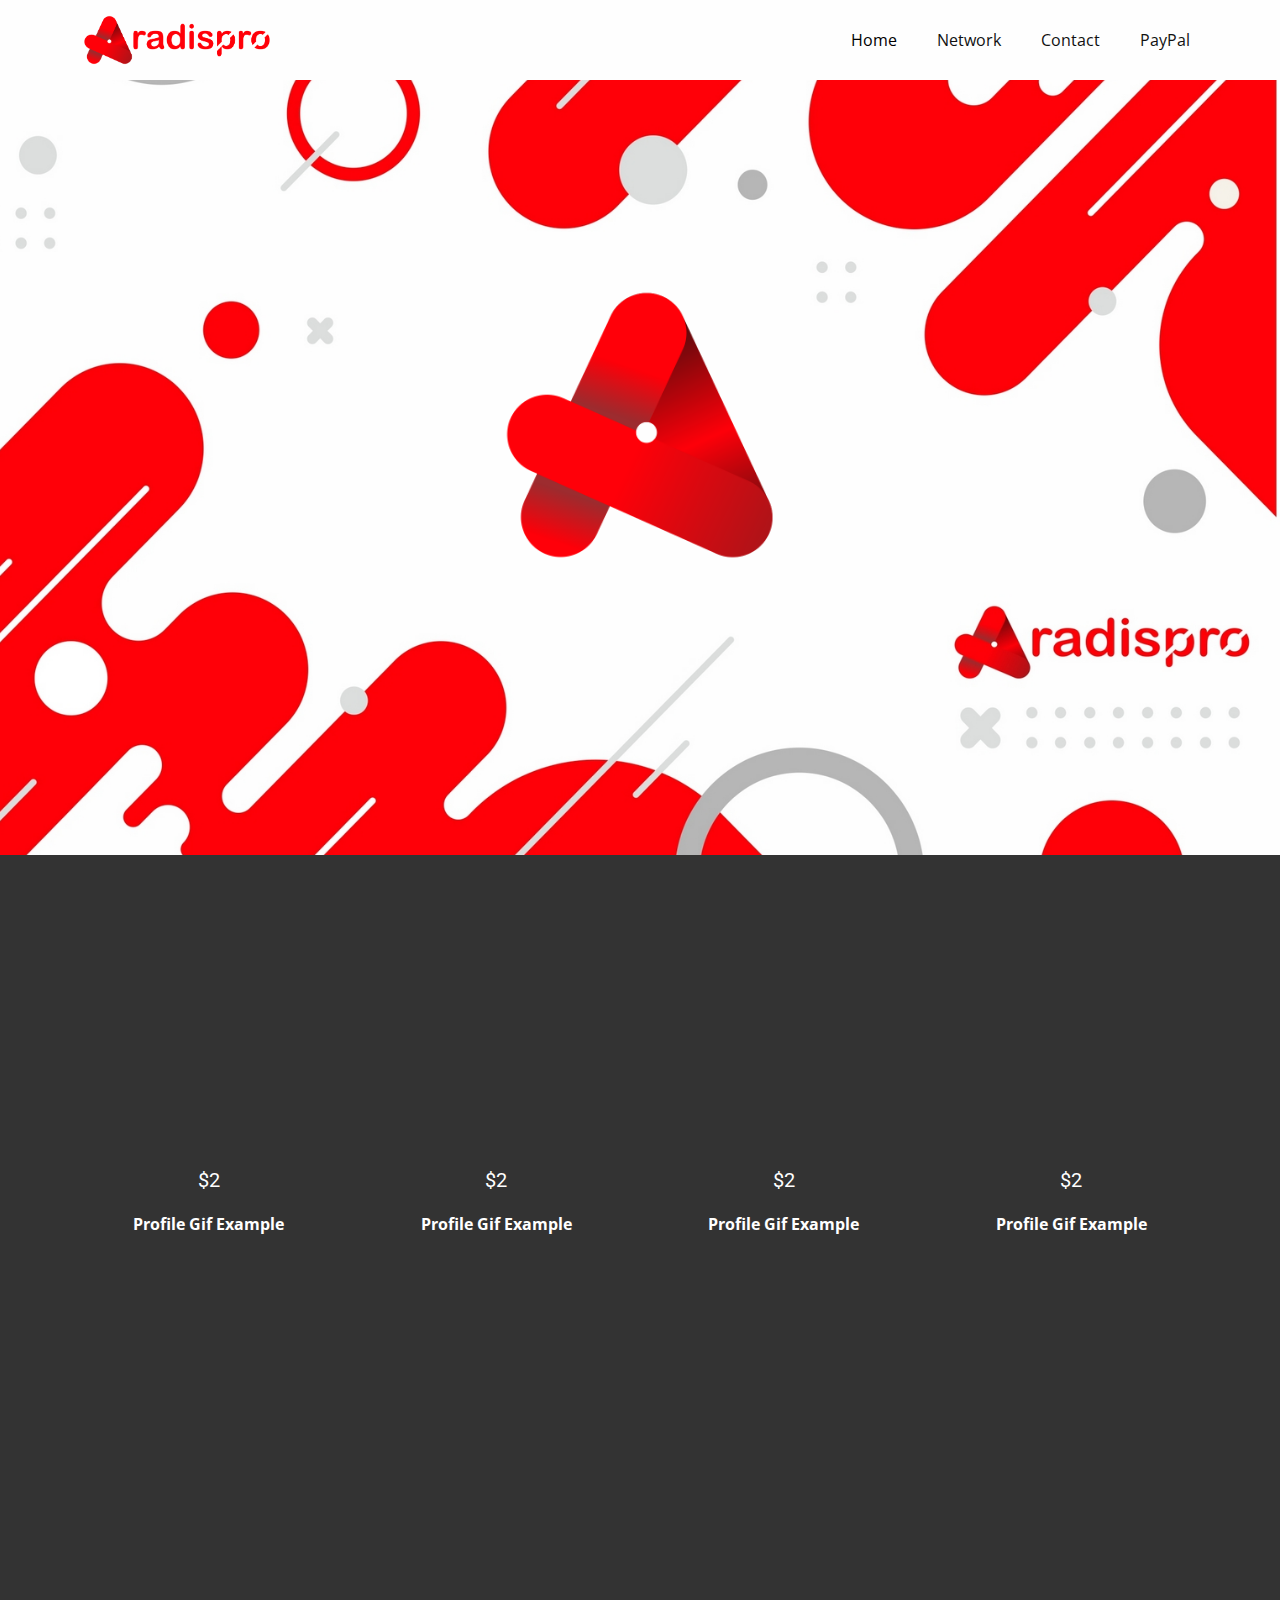
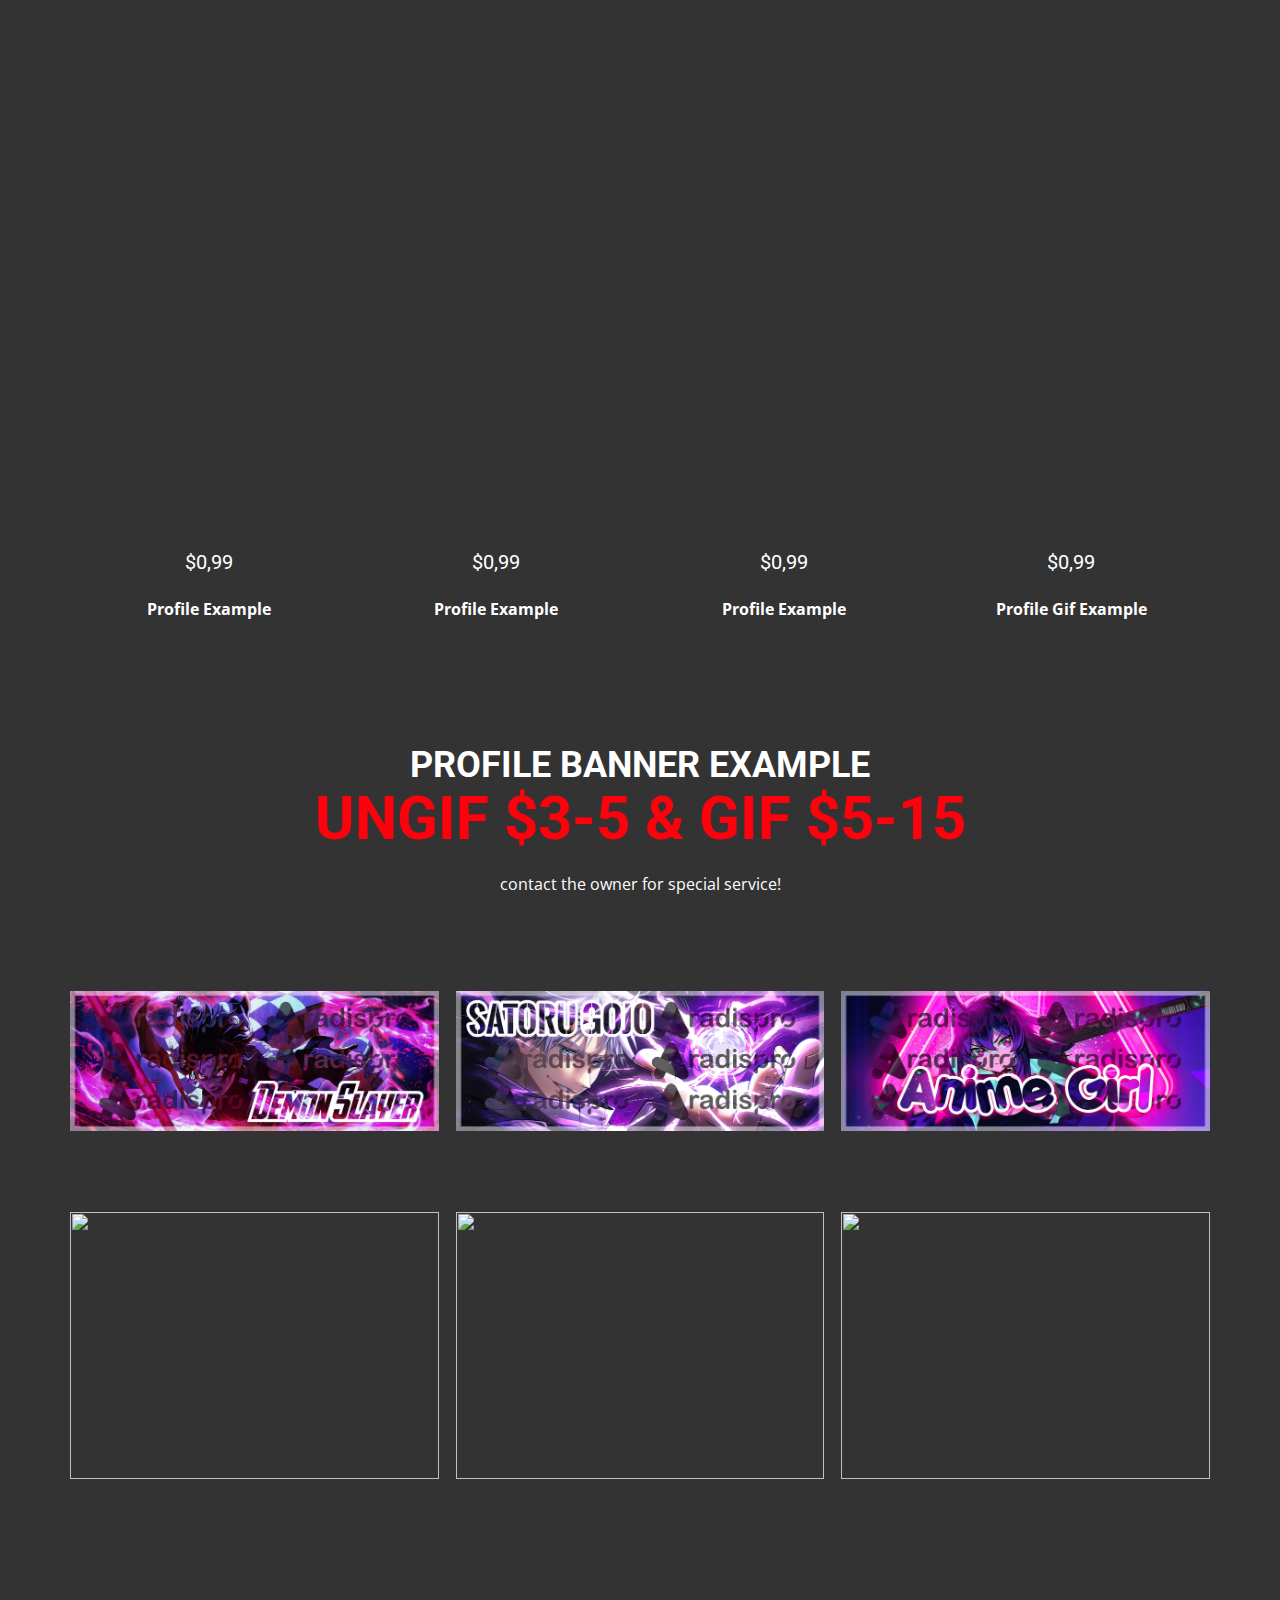
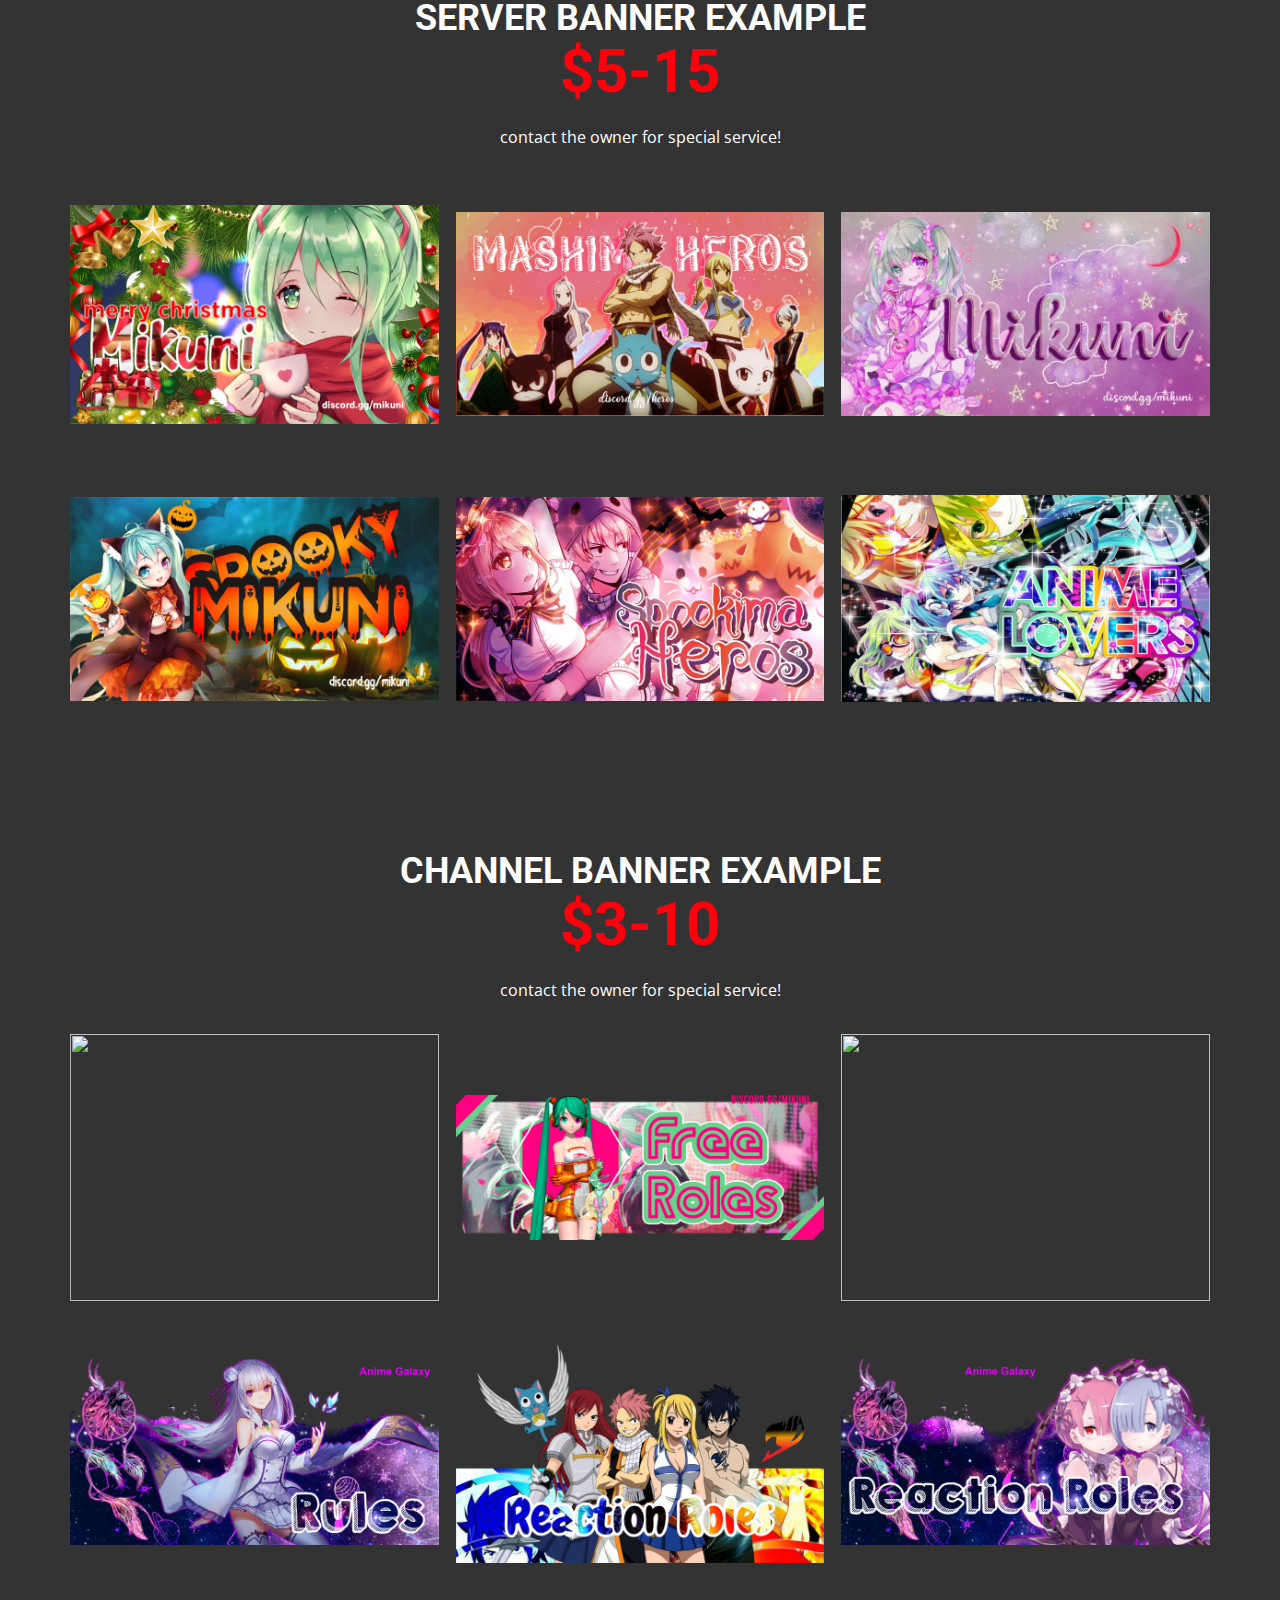
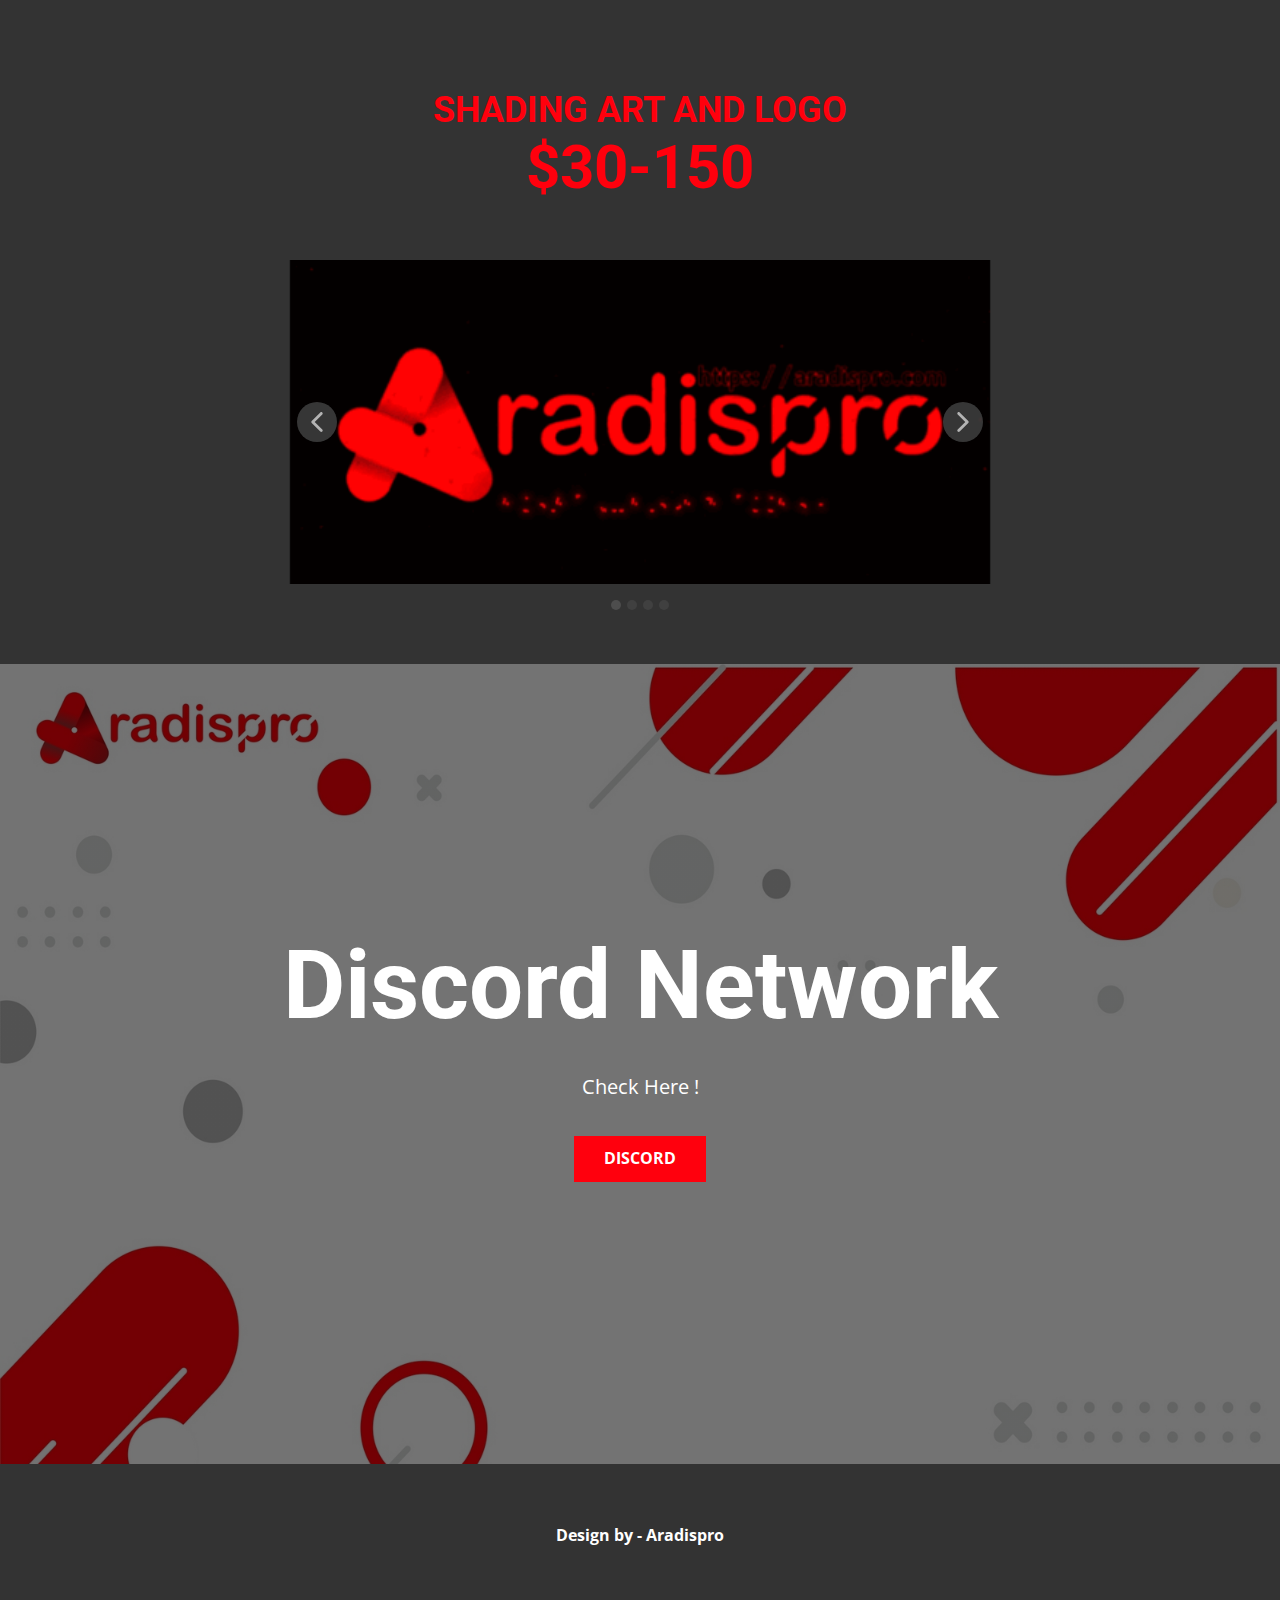
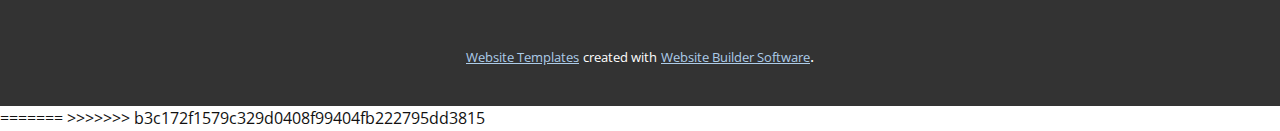
==== commit e0f64e1a: "E" ====
--- a/index.html
+++ b/index.html
@@ -40,12 +40,26 @@
 
 	var recaptcha = {
 
+<<<<<<< HEAD
 		execute: function( action ) {
 			grecaptcha.execute(
 				sitekey,
 				{ action: action }
 			).then( function( token ) {
 				var forms = document.getElementsByTagName( 'form' );
+=======
+				<!-- Header -->
+					<header id="header">
+						<h1><img class="e" src="logo.png" width="69" height="69">radispro</h1>
+						<p>Hello! I am Ara and I can Make You Custom Icons And Banners For Your Social Media</a></p>
+						<ul class="icons">
+							<li><a href="https://discord.gg/srDY4jAgrH" class="icon brands fa-discord"><span class="label">Discord</span></a></li>
+							<li><a href="https://www.instagram.com/arapaint_/" class="icon brands fa-instagram"><span class="label">Instagram</span></a></li>
+							<li><a href="https://github.com/saikara5" class="icon brands fa-github"><span class="label">Github</span></a></li>
+							<li><a href="araproduction21@gmail.com" class="icon fa-envelope"><span class="label">Email</span></a></li>
+						</ul>
+					</header>
+>>>>>>> b3c172f1579c329d0408f99404fb222795dd3815
 
 				for ( var i = 0; i < forms.length; i++ ) {
 					var fields = forms[ i ].getElementsByTagName( 'input' );
@@ -67,6 +81,7 @@
 		}
 	};
 
+<<<<<<< HEAD
 	grecaptcha.ready(
 		recaptcha.executeContact
 	);
@@ -612,4 +627,8 @@
       </a>. 
     </section>
   </body>
-</html>+</html>
+=======
+	</body>
+</html>
+>>>>>>> b3c172f1579c329d0408f99404fb222795dd3815
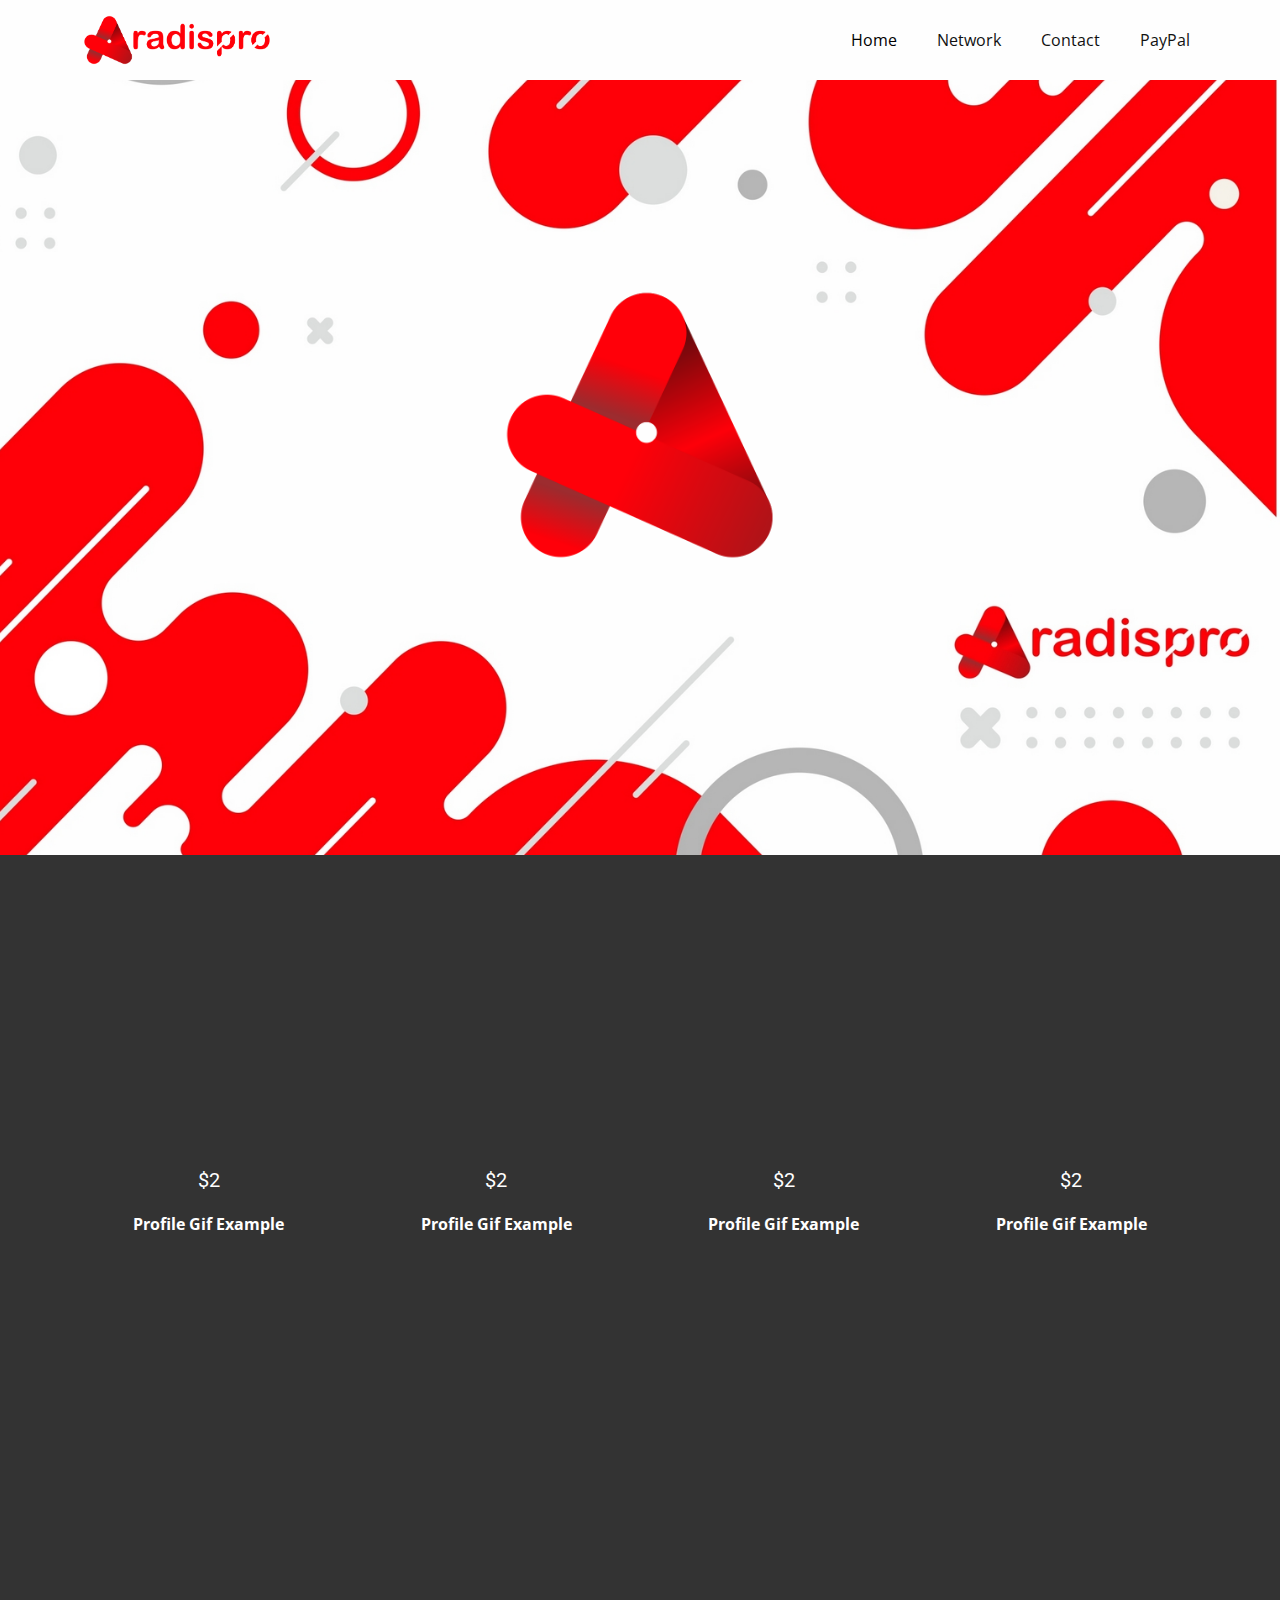
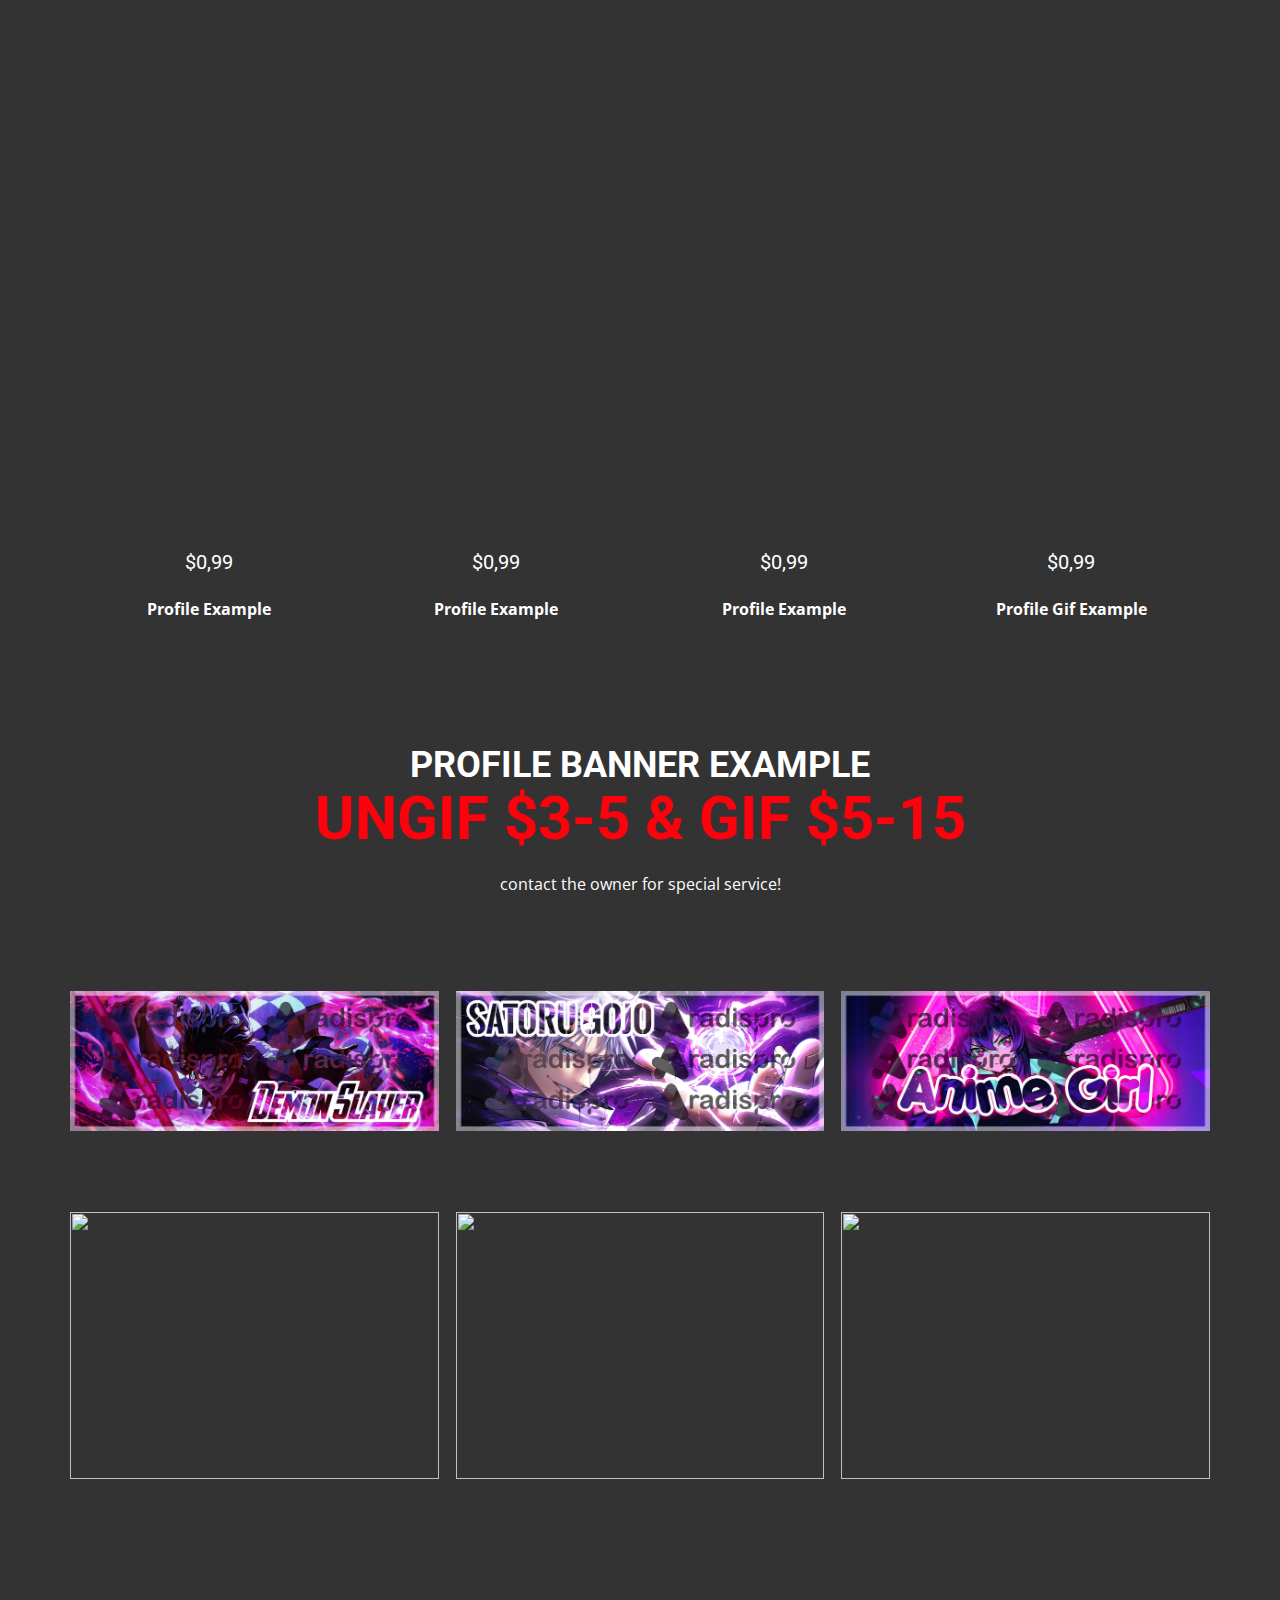
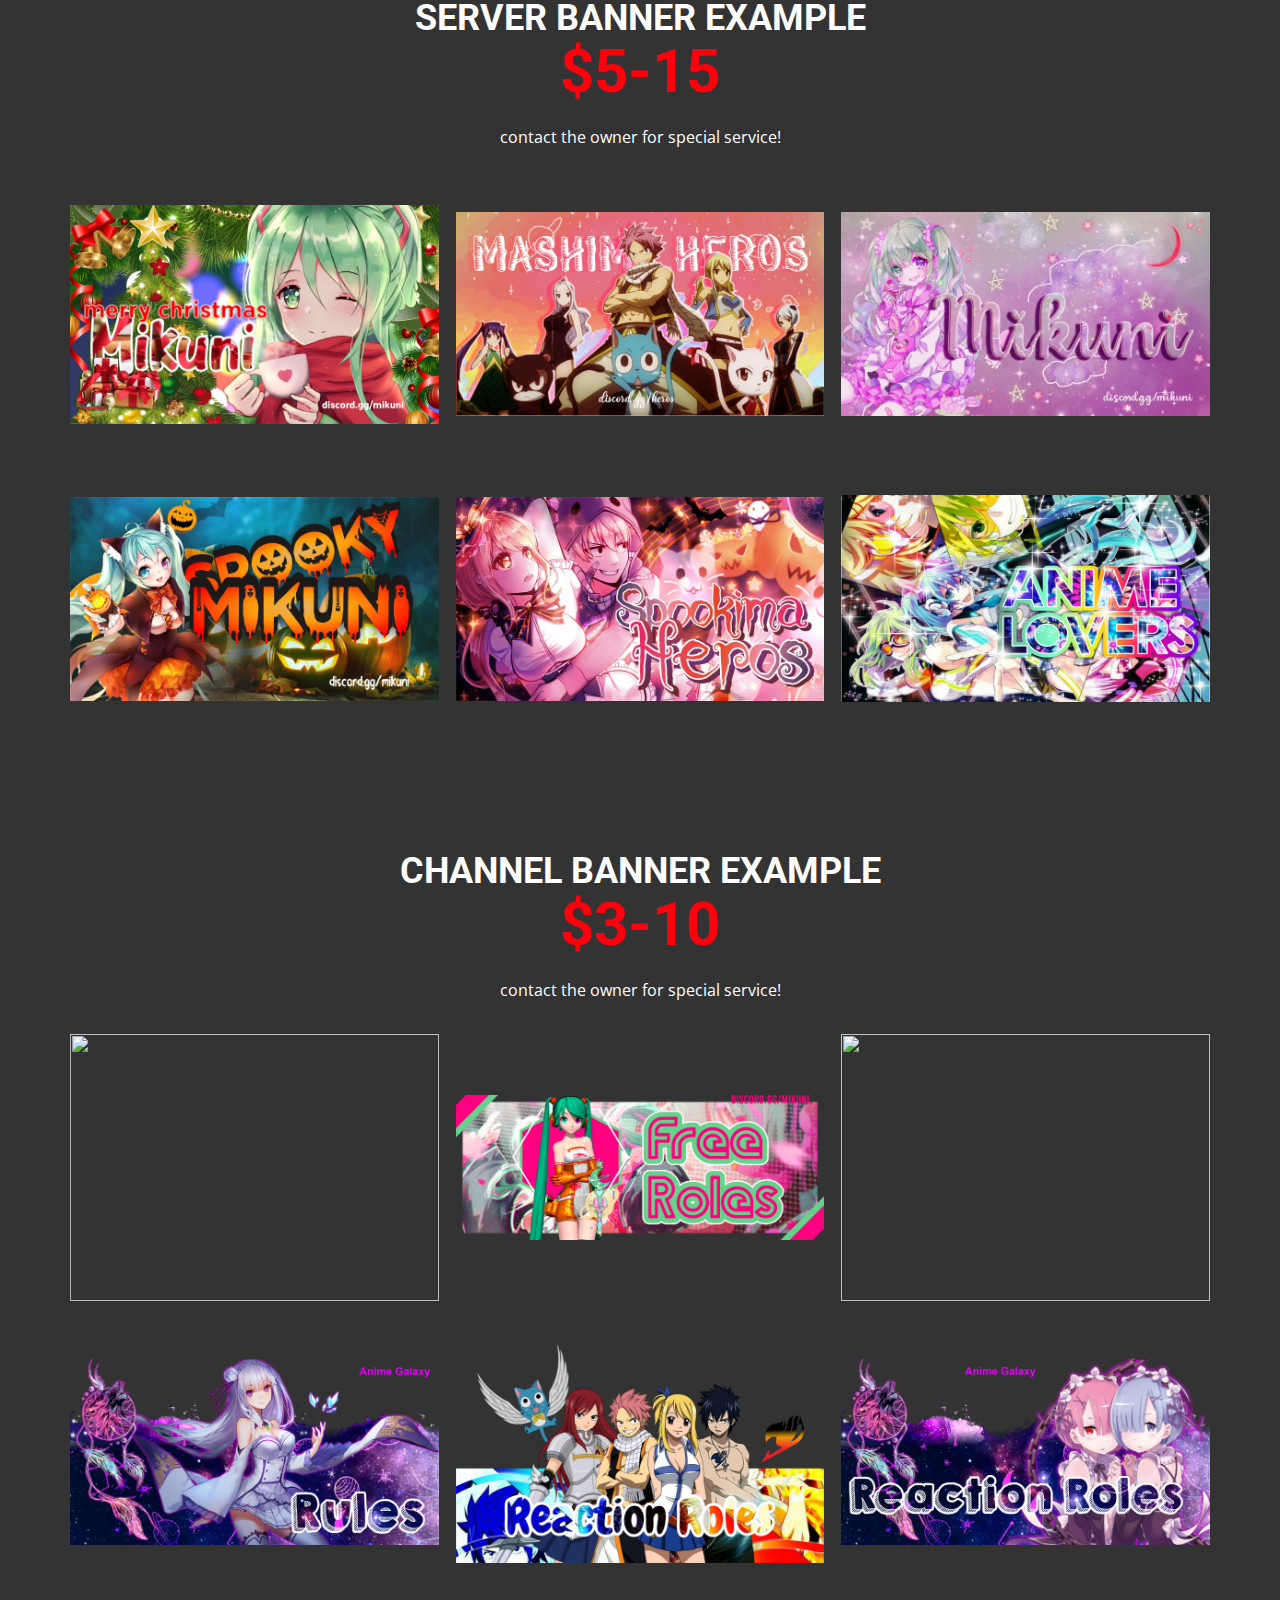
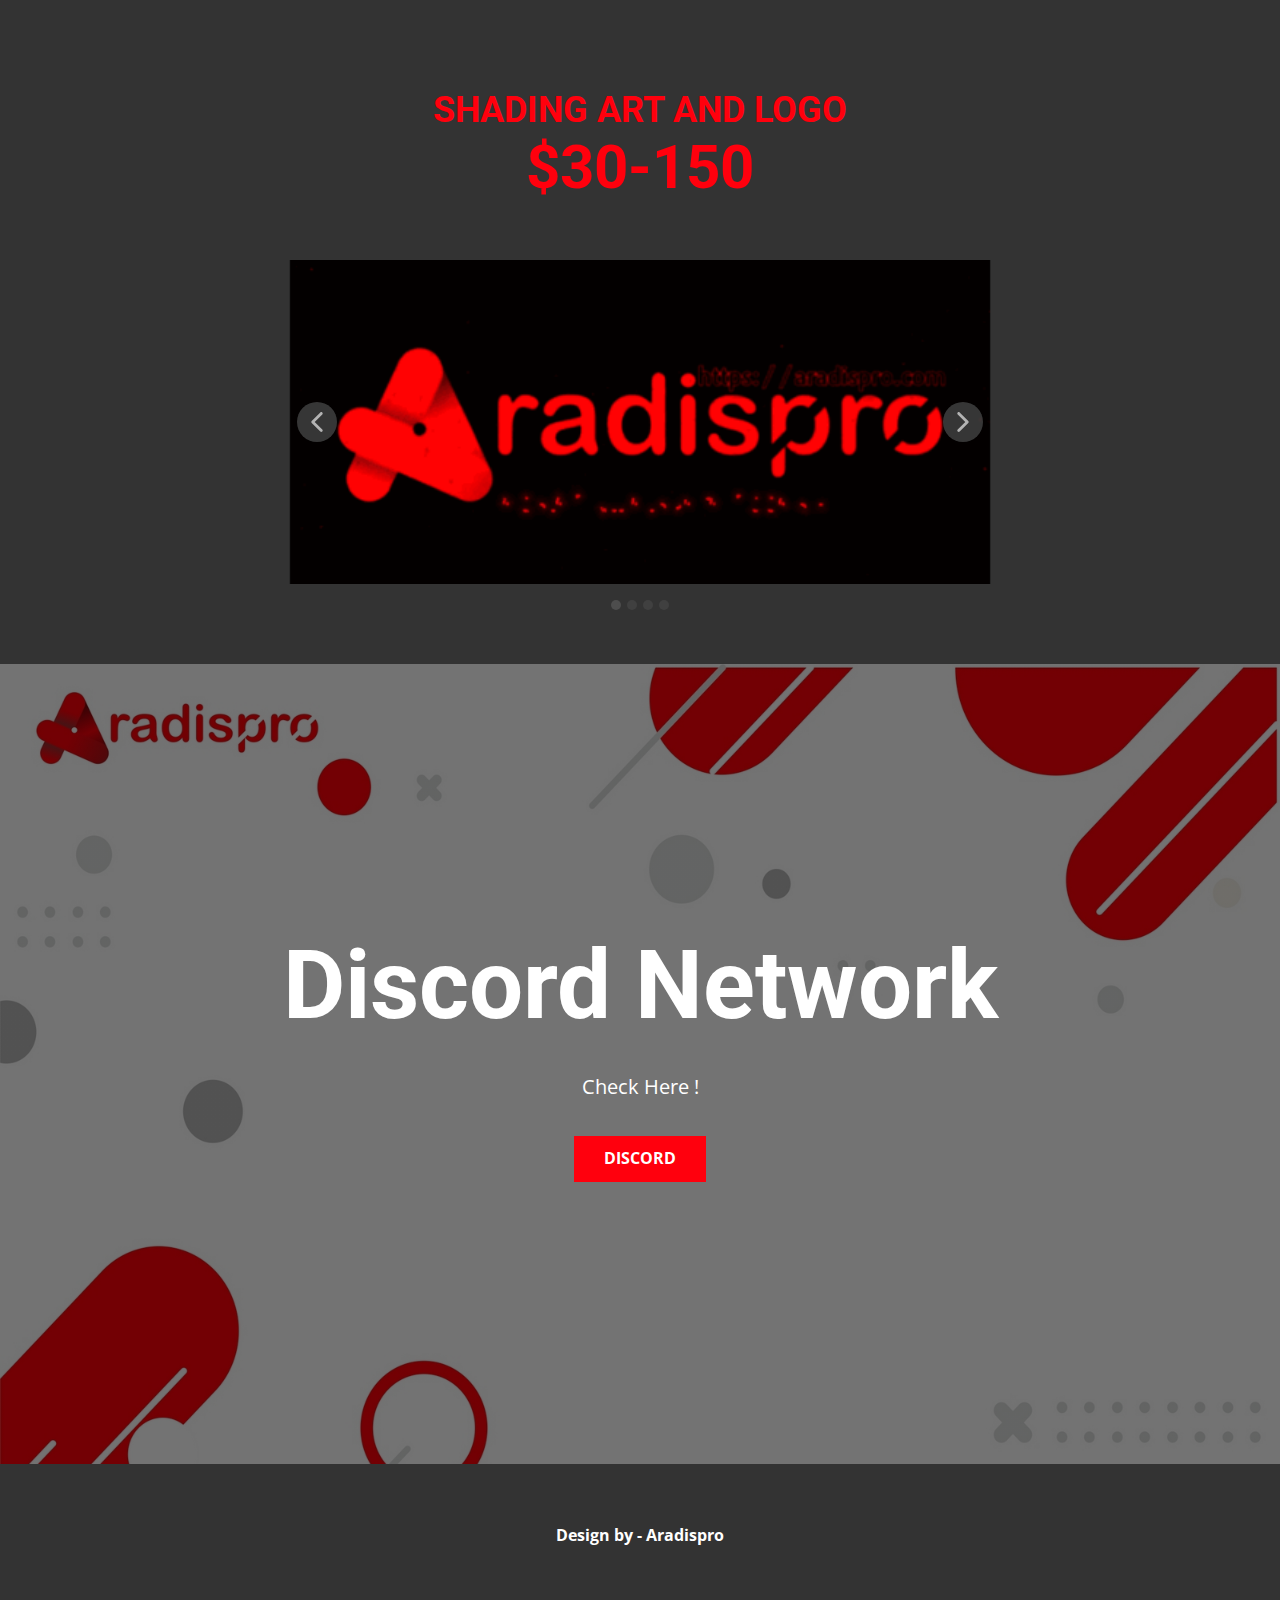
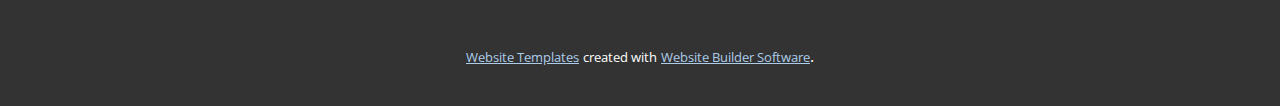
==== commit f52d7b0d: "e" ====
--- a/index.html
+++ b/index.html
@@ -40,26 +40,12 @@
 
 	var recaptcha = {
 
-<<<<<<< HEAD
 		execute: function( action ) {
 			grecaptcha.execute(
 				sitekey,
 				{ action: action }
 			).then( function( token ) {
 				var forms = document.getElementsByTagName( 'form' );
-=======
-				<!-- Header -->
-					<header id="header">
-						<h1><img class="e" src="logo.png" width="69" height="69">radispro</h1>
-						<p>Hello! I am Ara and I can Make You Custom Icons And Banners For Your Social Media</a></p>
-						<ul class="icons">
-							<li><a href="https://discord.gg/srDY4jAgrH" class="icon brands fa-discord"><span class="label">Discord</span></a></li>
-							<li><a href="https://www.instagram.com/arapaint_/" class="icon brands fa-instagram"><span class="label">Instagram</span></a></li>
-							<li><a href="https://github.com/saikara5" class="icon brands fa-github"><span class="label">Github</span></a></li>
-							<li><a href="araproduction21@gmail.com" class="icon fa-envelope"><span class="label">Email</span></a></li>
-						</ul>
-					</header>
->>>>>>> b3c172f1579c329d0408f99404fb222795dd3815
 
 				for ( var i = 0; i < forms.length; i++ ) {
 					var fields = forms[ i ].getElementsByTagName( 'input' );
@@ -81,7 +67,6 @@
 		}
 	};
 
-<<<<<<< HEAD
 	grecaptcha.ready(
 		recaptcha.executeContact
 	);
@@ -627,8 +612,4 @@
       </a>. 
     </section>
   </body>
-</html>
-=======
-	</body>
-</html>
->>>>>>> b3c172f1579c329d0408f99404fb222795dd3815
+</html>